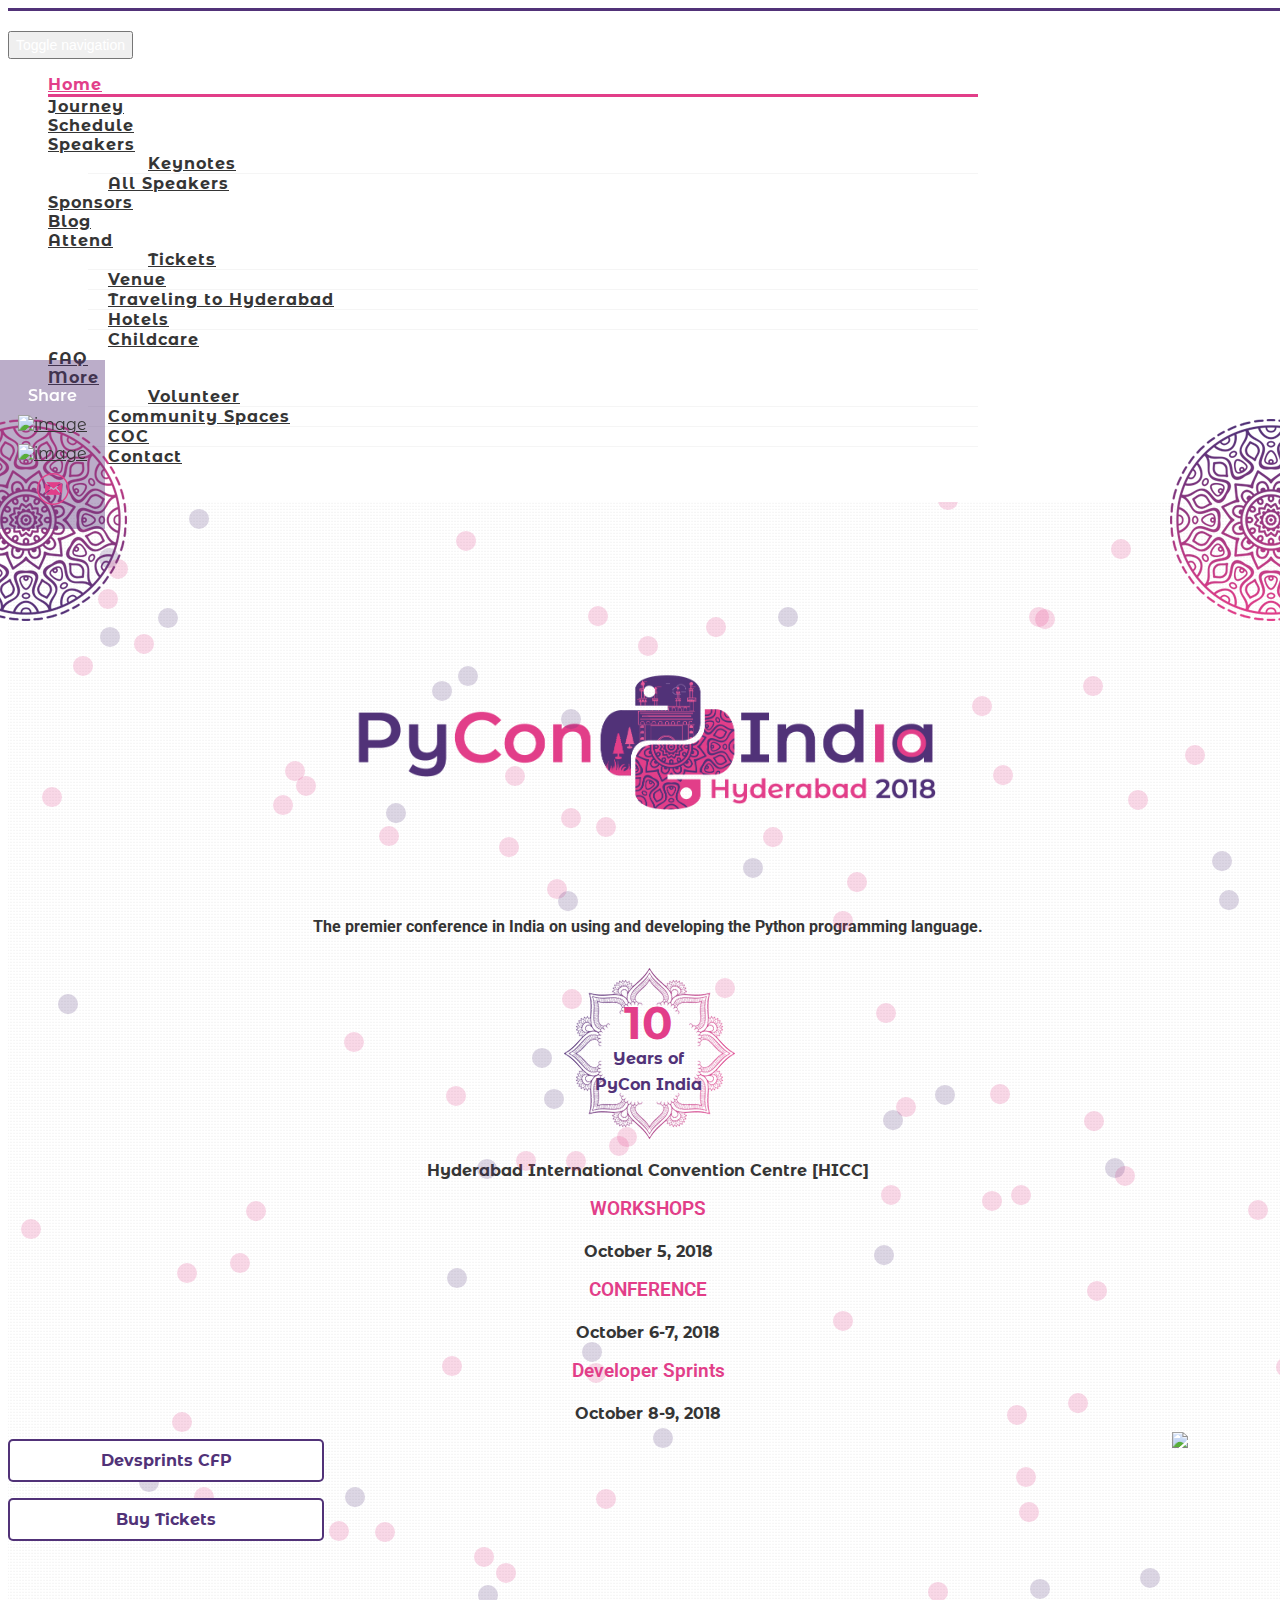
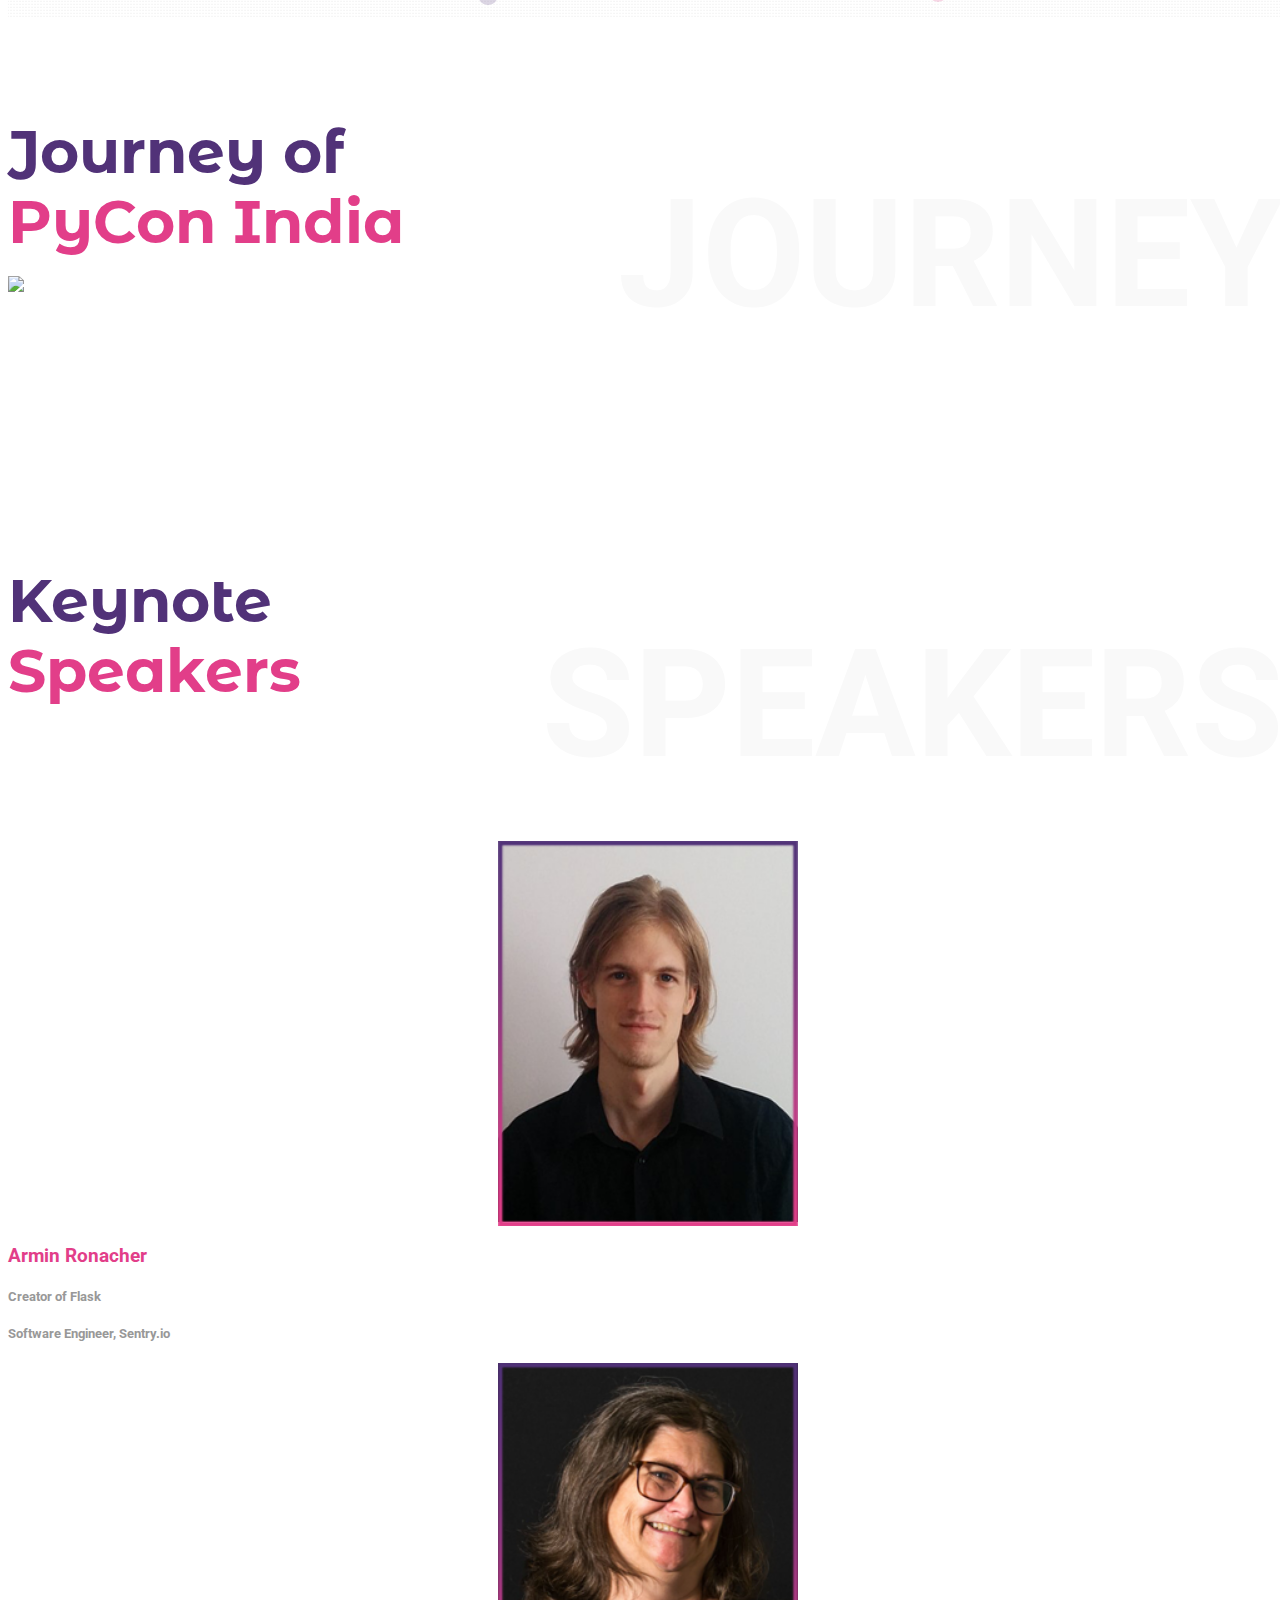
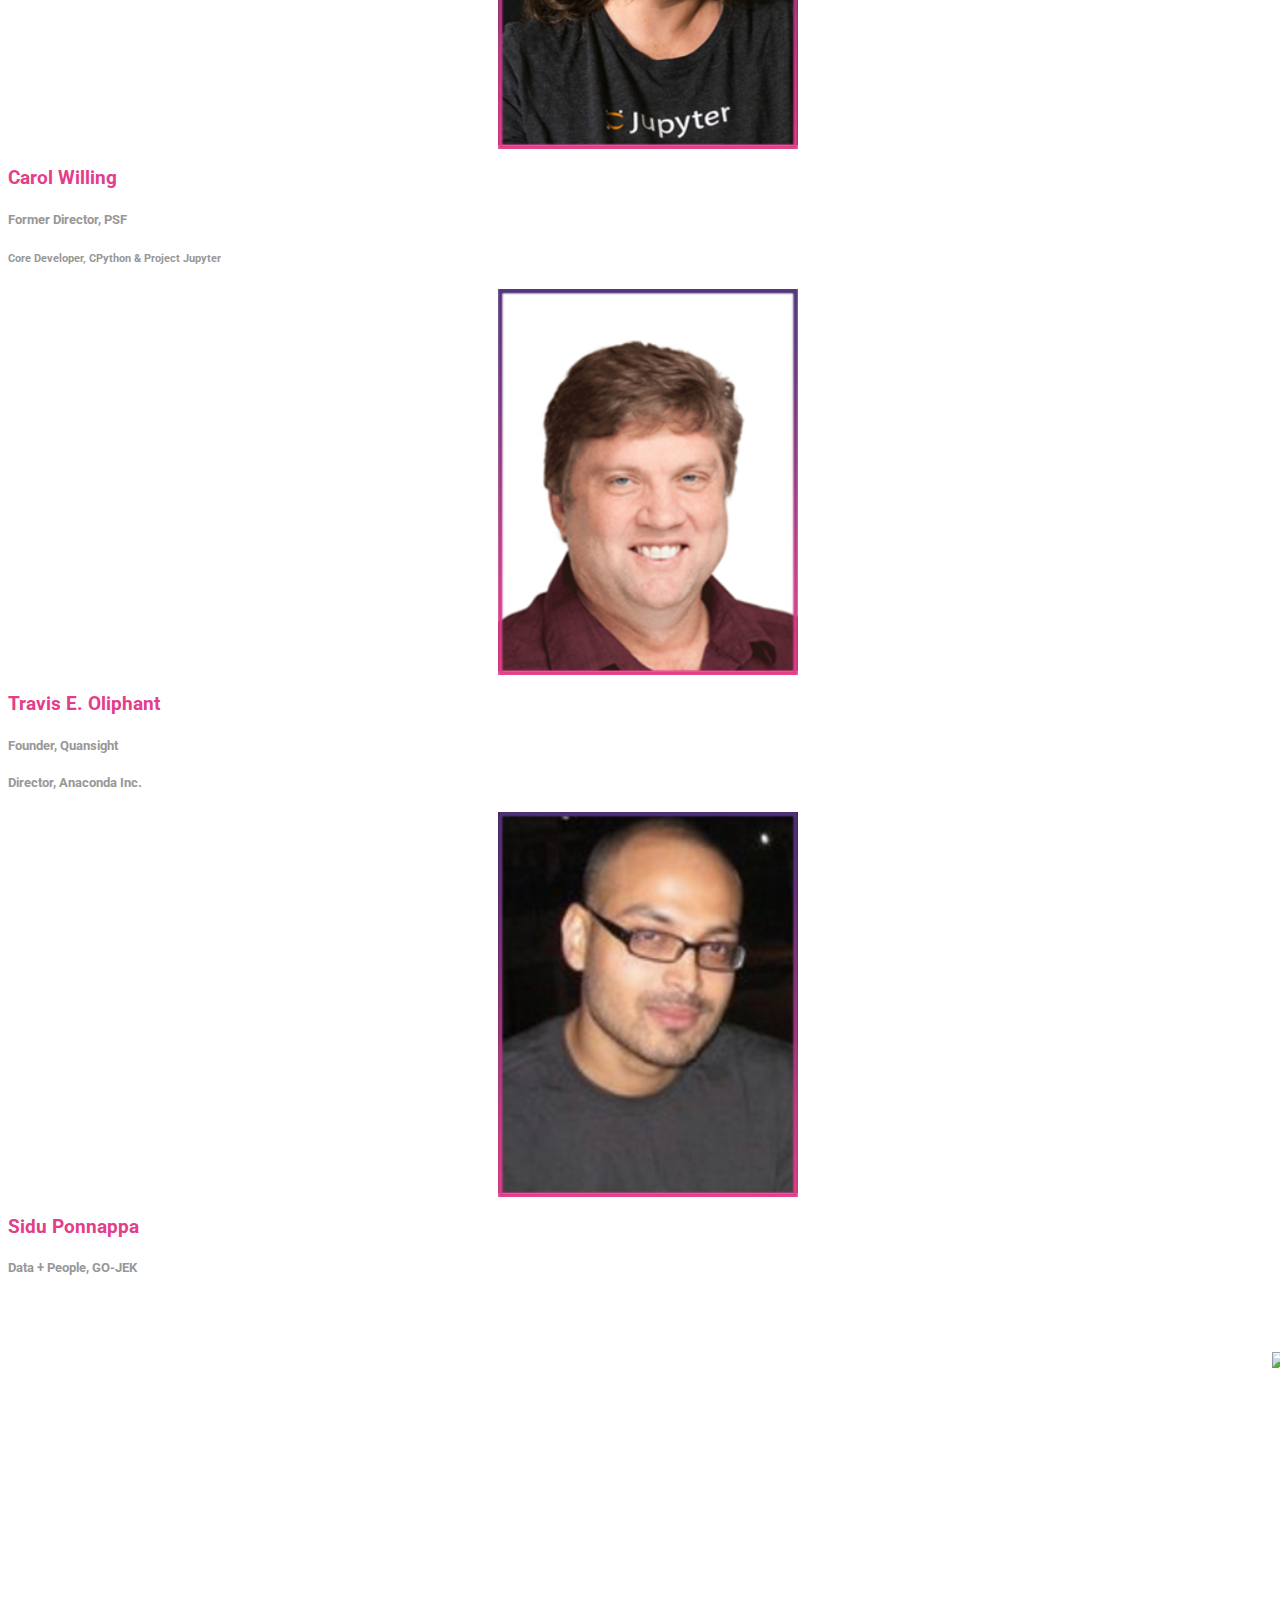
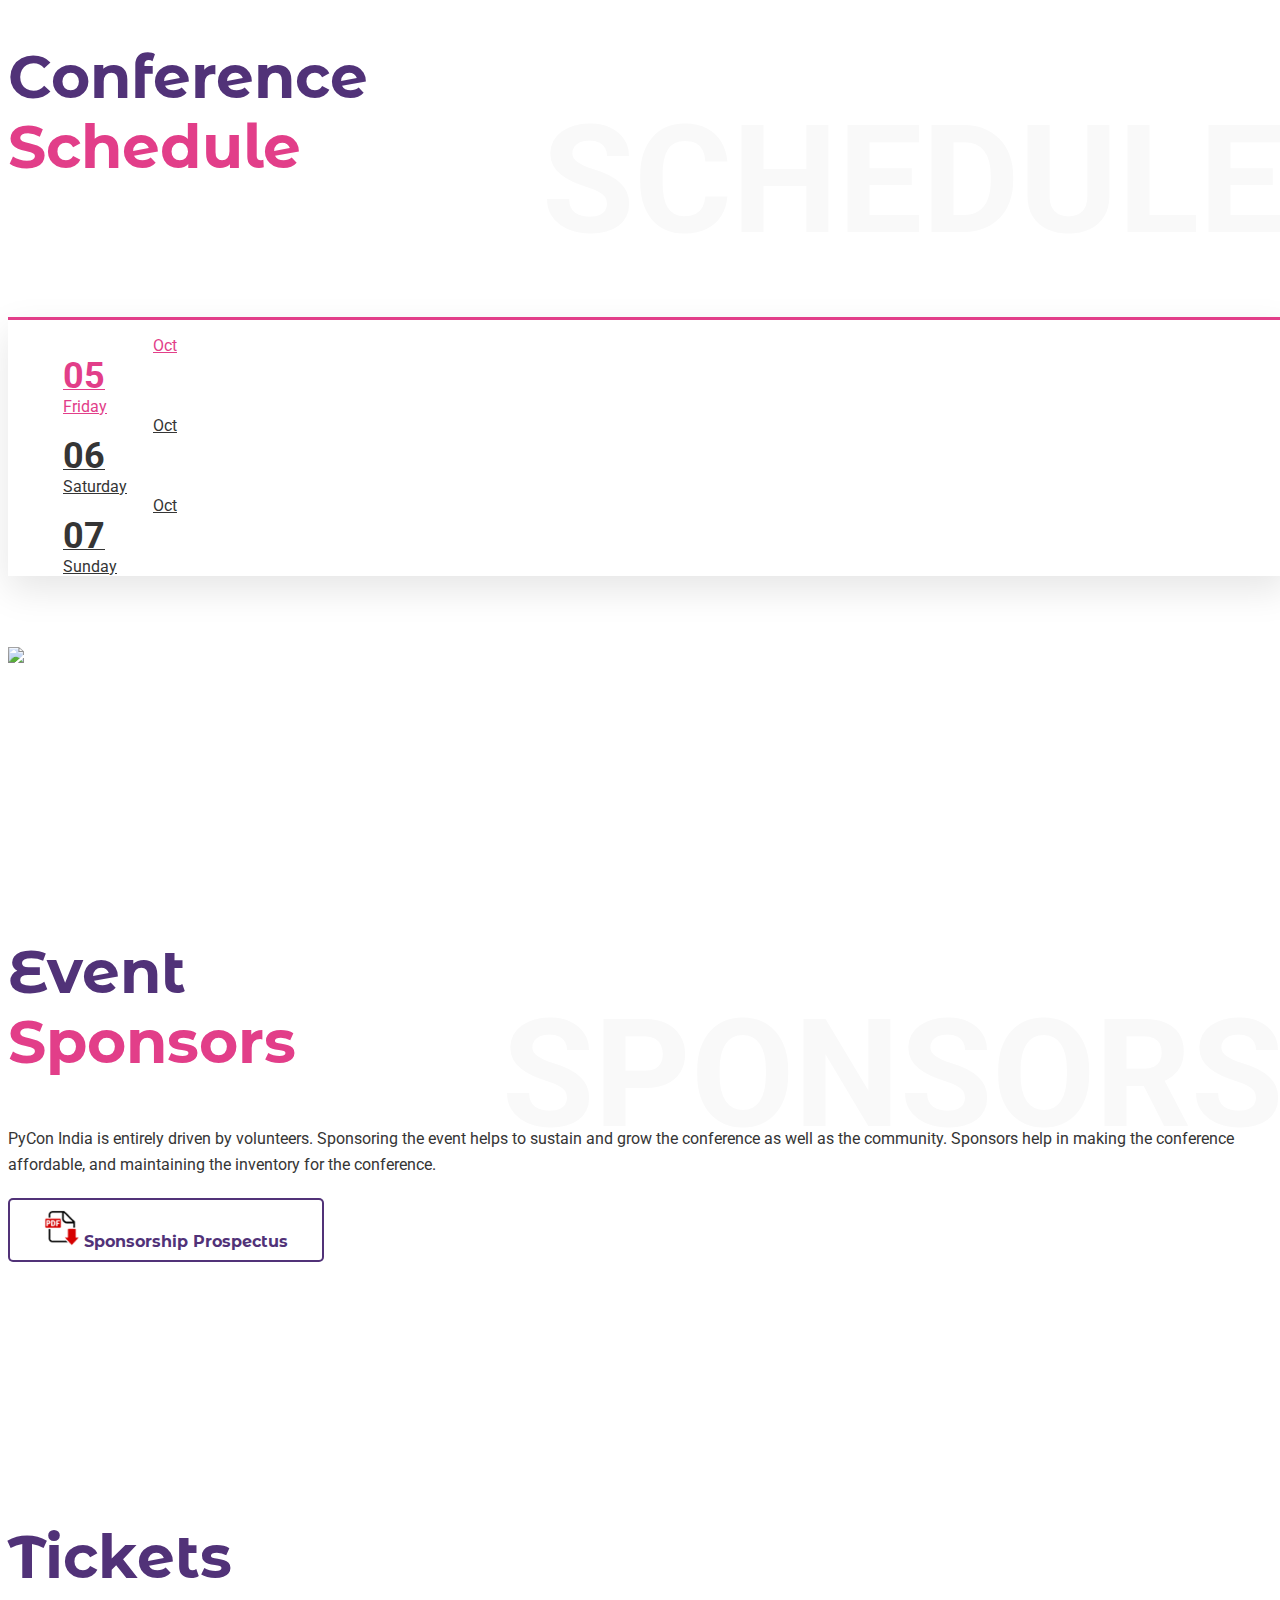
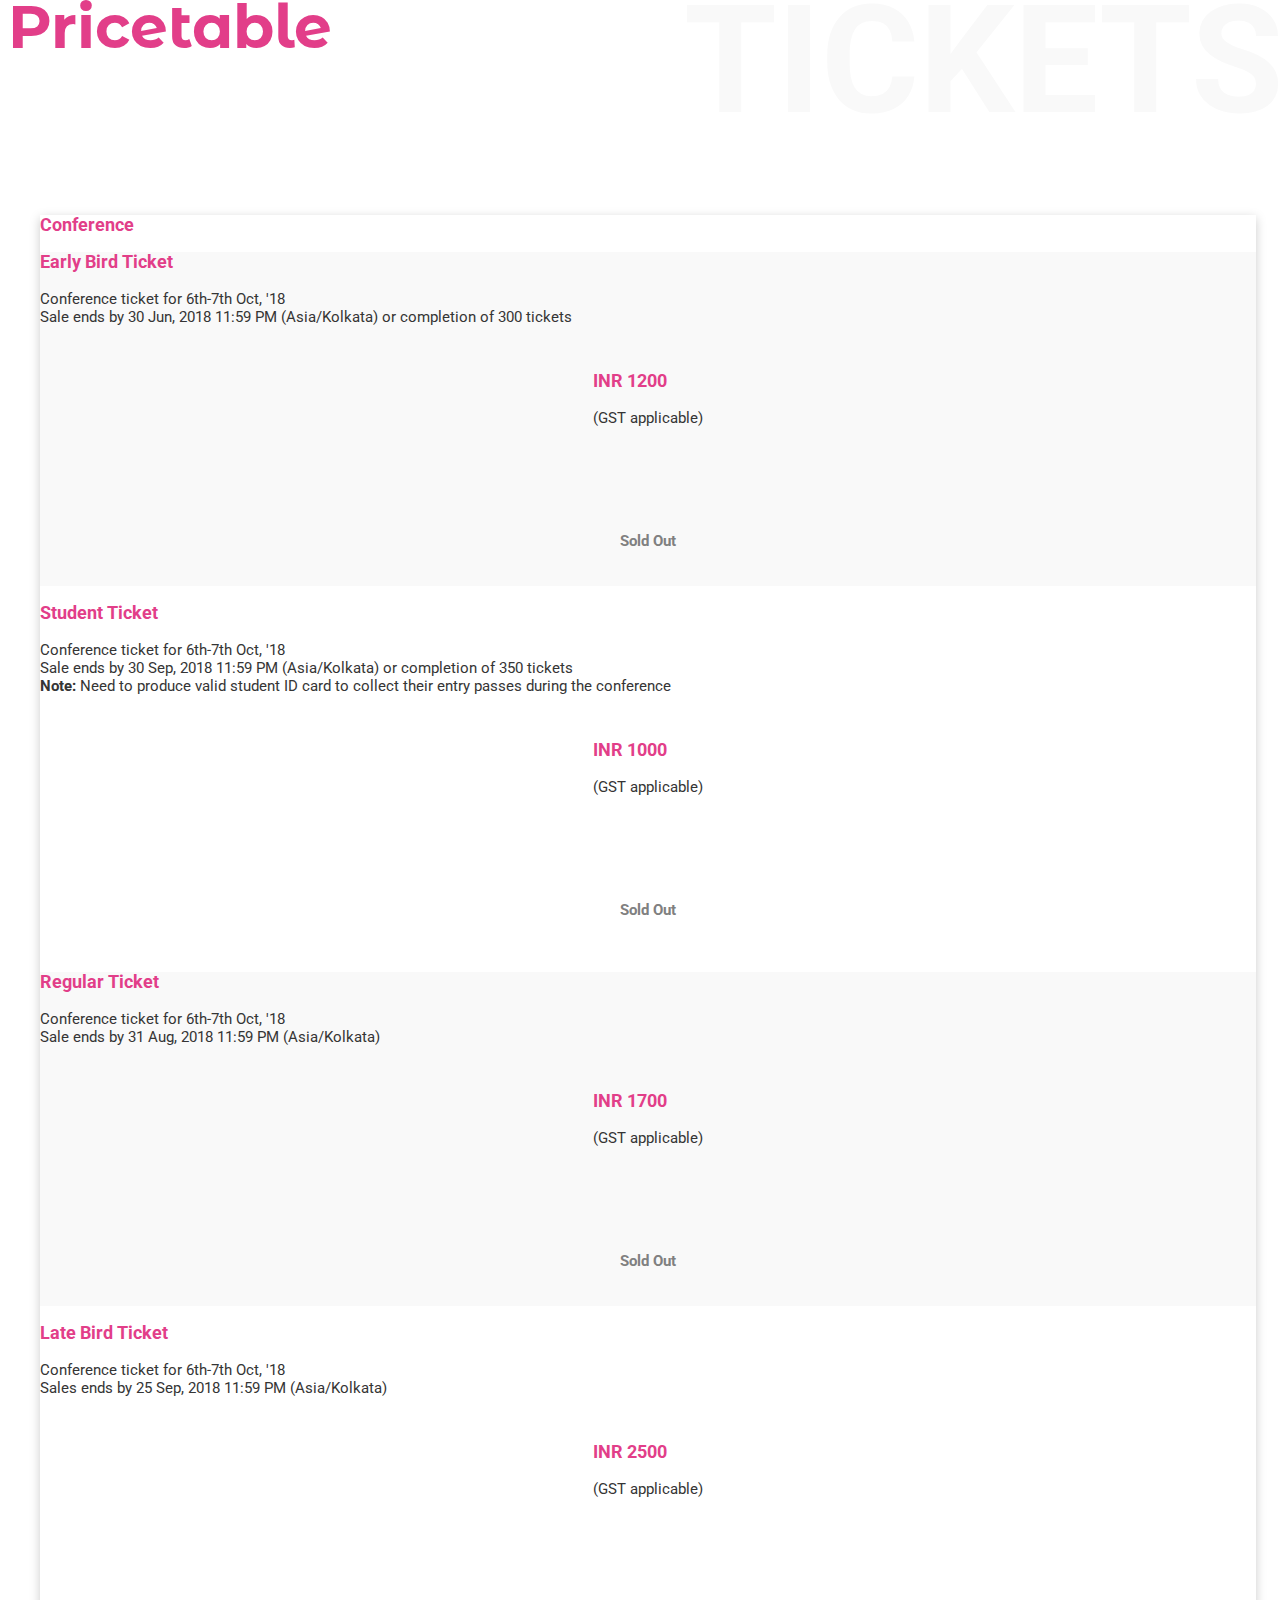
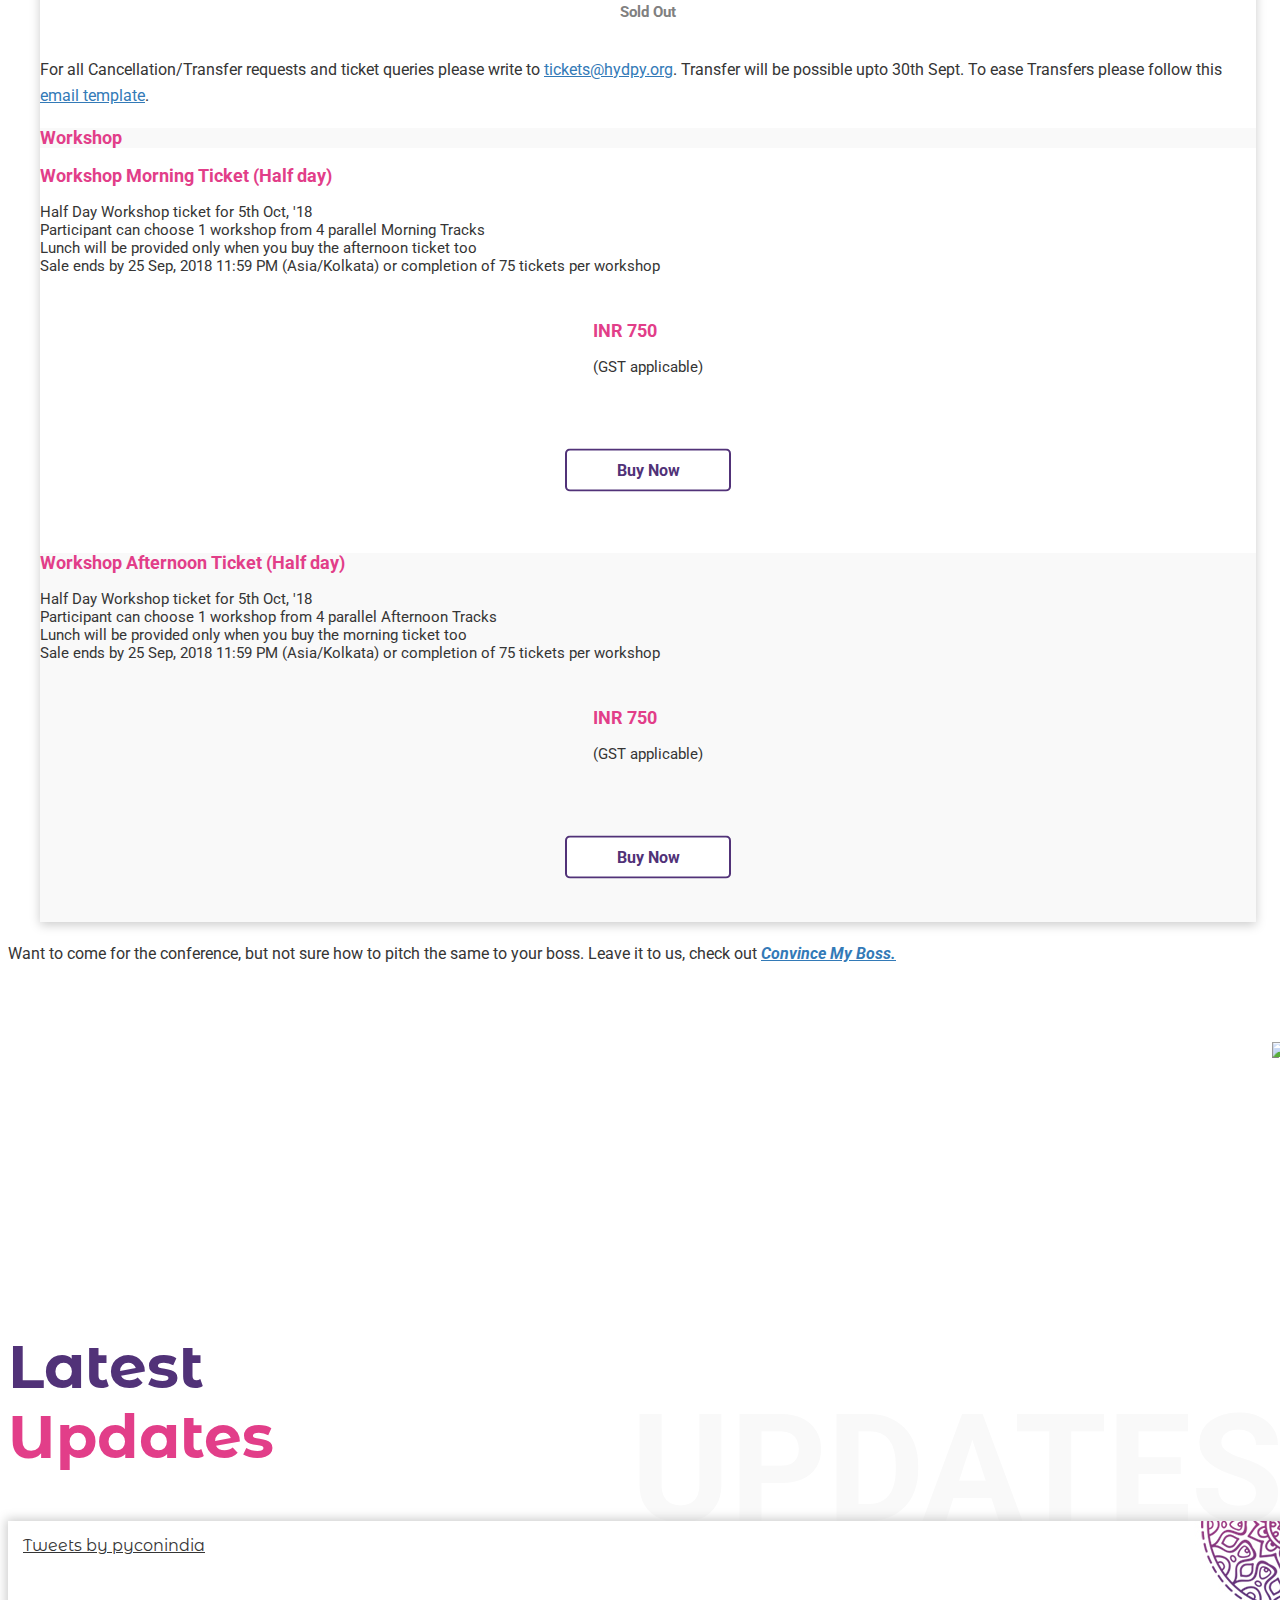
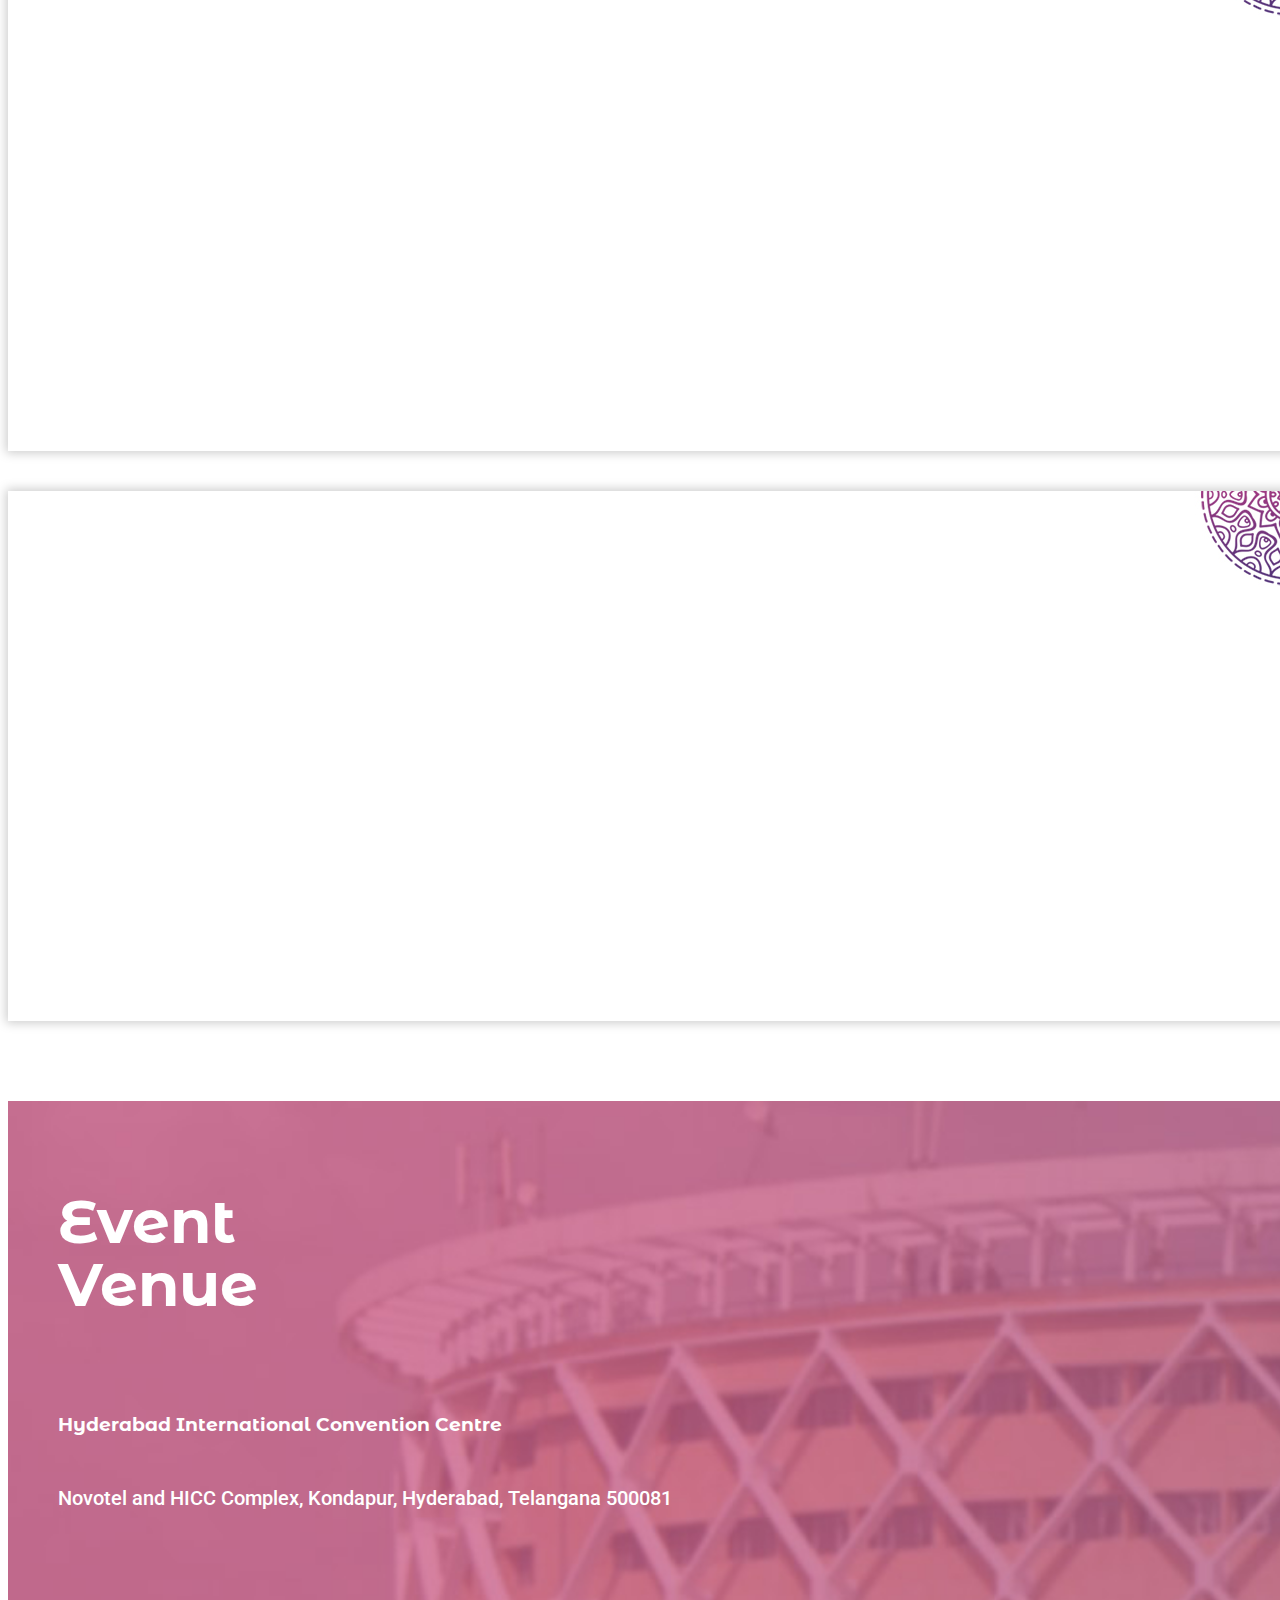
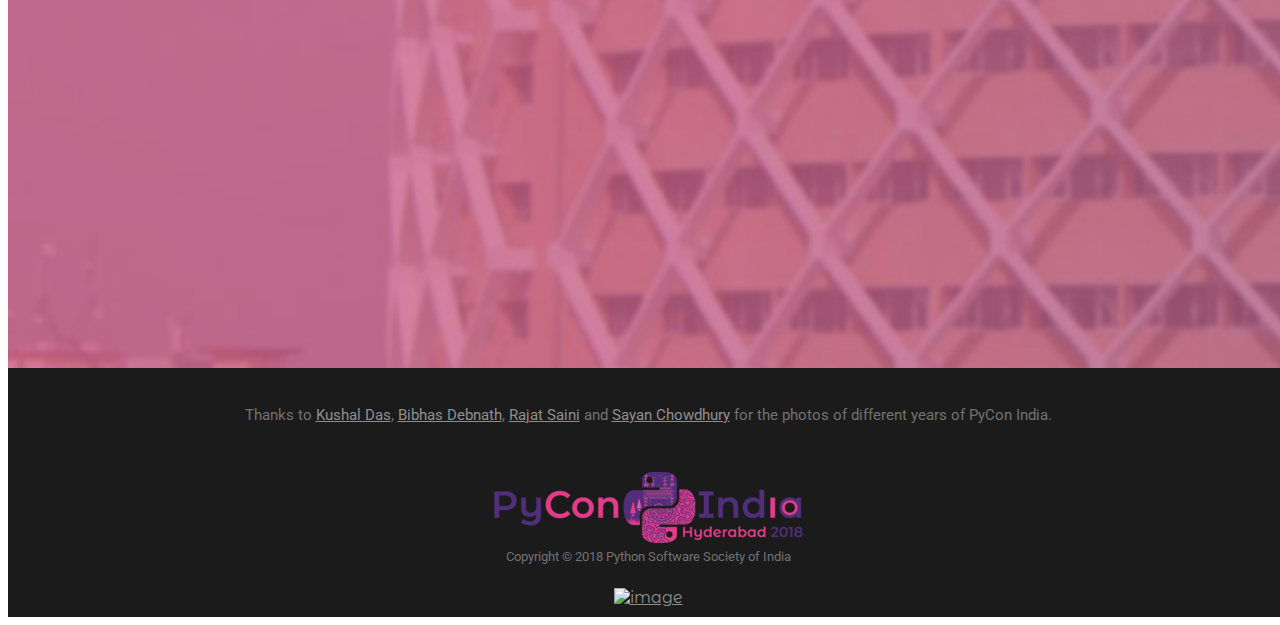
==== index.html @ b24155fb "Fix font-awesome icons in index and speakers page" ====
<!DOCTYPE html>
<html lang="en">

<head>
  <meta charset="utf-8">
  <meta name="viewport" content="width=device-width, initial-scale=1.0">
  <meta name="description" content="PyCon India, the premier conference in India on using and developing the Python programming language is conducted annually by the Python developer community and it attracts the best Python programmers from across the country and abroad.">
  <meta name="author" content="">
    <!-- Favicon -->
  <link rel="apple-touch-icon" sizes="57x57" href="icons/apple-icon-57x57.png">
  <link rel="apple-touch-icon" sizes="60x60" href="icons/apple-icon-60x60.png">
  <link rel="apple-touch-icon" sizes="72x72" href="icons/apple-icon-72x72.png">
  <link rel="apple-touch-icon" sizes="76x76" href="icons/apple-icon-76x76.png">
  <link rel="apple-touch-icon" sizes="114x114" href="icons/apple-icon-114x114.png">
  <link rel="apple-touch-icon" sizes="120x120" href="icons/apple-icon-120x120.png">
  <link rel="apple-touch-icon" sizes="144x144" href="icons/apple-icon-144x144.png">
  <link rel="apple-touch-icon" sizes="152x152" href="icons/apple-icon-152x152.png">
  <link rel="apple-touch-icon" sizes="180x180" href="icons/apple-icon-180x180.png">
  <link rel="icon" type="image/png" sizes="192x192"  href="icons/android-icon-192x192.png">
  <link rel="icon" type="image/png" sizes="32x32" href="icons/favicon-32x32.png">
  <link rel="icon" type="image/png" sizes="96x96" href="icons/favicon-96x96.png">
  <link rel="icon" type="image/png" sizes="16x16" href="icons/favicon-16x16.png">
  <link rel="manifest" href="icons/manifest.json">
  <meta name="msapplication-TileColor" content="#513278">
  <meta name="msapplication-TileImage" content="icons/ms-icon-144x144.png">
  <meta name="theme-color" content="#513278">
  <!-- Structured Data markup starts -->
  <script type="application/ld+json">{"@context":"http://schema.org","@type":"Organization","name":"PyCon India","url":"https://in.pycon.org/2018/","logo":"https://in.pycon.org/2018/img/banner-logo.png","sameAs":["https://twitter.com/pyconindia","https://www.facebook.com/PyConIndia/","https://www.linkedin.com/company/pycon-india/","https://www.linkedin.com/groups/3203762"],"areaServed":{"@type":"Country","name":"India"},"contactPoint":{"@type":"ContactPoint","email":"contact@in.pycon.org","contactType":"Customer Support","url":"https://in.pycon.org/2018/"}}</script>
  <script type="application/ld+json">{"@context":"http://schema.org","@type":"WebSite","about":"PyCon India is the primary Python conference in India. This year's conference is happening on October 05-09, 2018. Overall Overview - PyCon India is the primary Python conference in India. A purely volunteer effort, it is being hosted once an year in India, and will attract some of the best Python developers in India and abroad.","inLanguage":"English","publisher":"PyCon India","potentialAction":{"@type":"SearchAction","target":"https://in.pycon.org/2018/#s={search_term_string}","query-input":"required name=search_term_string"},"keywords":["python","community","conference","pycon","pyconindia","pyconindia2018","foss","pycon hyderabad","python conference","india","tickets","events","2018","proposals","schedule","github","team","twitter","registration","cfp","discount","coupon","corporate discount","hyderabad","python event hyderabad","pycon india facebook","pycon india twitter","pycon india shcedule","pycon india sponsors","pycon india tickets","pycon india cfp","pycon india cfp 2018","pycon india mailing list","pycon india 2018 tickets","pycon india github","pycon india 2018 hyderabad","python community conference","student conference","foss events india"],"copyrightHolder":{"@type":"Organization","url":"https://in.pycon.org/2018/","name":"PyCon India 2018"},"name":"PyCon India 2018 ","alternateName":"PyCon India","url":"https://in.pycon.org/2018/"}</script>
  <div itemscope itemtype="http://schema.org/SiteNavigationElement">
    <span>
      <a itemprop="url" href="https://in.pycon.org/2018/">
        <span itemprop="name" content="HOME"></span>
      </a>
    </span>
    <span>
      <a itemprop="url" href="https://in.pycon.org/blog/">
        <span itemprop="name" content="Blog"></span>
      </a>
    </span>
    <span>
      <a itemprop="url" href="https://in.pycon.org/2018/#venue">
        <span itemprop="name" content="Venue"></span>
      </a>
    </span>
    <span>
      <a itemprop="url" href="https://in.pycon.org/2018/faq.html">
        <span itemprop="name" content="FAQ"></span>
      </a>
    </span>
    <span>
      <a itemprop="url" href="https://in.pycon.org/2018/volunteer.html">
        <span itemprop="name" content="Volunteer"></span>
      </a>
    </span>
    <span>
      <a itemprop="url" href="https://in.pycon.org/2018/travel.html">
        <span itemprop="name" content="Travel"></span>
      </a>
    </span>
    <span>
      <a itemprop="url" href="https://in.pycon.org/2018/coc.html">
        <span itemprop="name" content="Code of Conduct"></span>
      </a>
    </span>
  </div>
  <!-- Structured Data markup ends-->

 <title>PyCon India 2018 in Hyderabad | October 5th to 9th</title>

  <!-- canonical URL -->
  <link rel="canonical" href="https://in.pycon.org/2018/">

  <!-- Bootstrap Core CSS -->
  <link href="custom/css/bootstrap.min.css" rel="stylesheet" type="text/css">
  <!-- Font Awesome Icons -->
  <link rel="stylesheet" href="./font-awesome/css/font-awesome.min.css">
  <!-- Global site tag (gtag.js) - Google Analytics -->
  <script async src="https://www.googletagmanager.com/gtag/js?id=UA-111617773-1"></script>
  <script>
    window.dataLayer = window.dataLayer || [];
    function gtag(){dataLayer.push(arguments);}
    gtag('js', new Date());

    gtag('config', 'UA-111617773-1');
</script>



  <!-- Fonts -->
  <link href="custom/css/animate.css" rel="stylesheet" />
  <link href="custom/css/style.css" rel="stylesheet">
  <link href="custom/css/scroll.css" rel="stylesheet">
  <link href="custom/css/buttons.css" rel="stylesheet">


  <link href="https://fonts.googleapis.com/css?family=Montserrat+Alternates:300,400,500,600" rel="stylesheet">
  <link href="https://fonts.googleapis.com/css?family=Roboto:300,400,500,700" rel="stylesheet">

</head>

<body id="page-top" data-spy="scroll" data-target=".navbar-custom">
  <!-- Preloader -->
  <!-- <div id="preloader">
    <div id="load"></div>
  </div> -->

  <nav class="navbar navbar-custom navbar-fixed-top">
    <div class="container">
      <a class="navbar-brand index-logo" rel="home" href="https://in.pycon.org/2018/" title="PyCon India 2018">
        <img src="./img/banner-logo.png" class="nav-logo" alt="banner-logo">
      </a>
      <div class="navbar-header">
      <button type="button" class="navbar-toggle collapsed" data-toggle="collapse" data-target="#bs-example-navbar-collapse-1" aria-expanded="false">
      <span class="sr-only">Toggle navigation</span>
      <span class="icon-bar"></span>
      <span class="icon-bar"></span>
      <span class="icon-bar"></span>
      </button>
      </div>

      <div class="collapse navbar-collapse" id="bs-example-navbar-collapse-1">
        <ul class="nav navbar-nav">
          <li class="active"><a href="#home">Home</a></li>
          <li><a href="#journey">Journey</a></li>
          <li><a href="#schedule">Schedule</a></li>
          <li class="dropdown">
            <a class="dropdown-toggle" data-toggle="dropdown" href="#">Speakers<span class="caret"></span>
            <ul class="dropdown-menu">
              <li><a href="#speakers">Keynotes</a></li>
              <li><a href="speakers.html">All Speakers</a></li>
            </ul>
          </li>
          <li><a href="#sponsors">Sponsors</a></li>
          <li><a href="https://in.pycon.org/blog/">Blog</a></li>
          <li class="dropdown">
            <a class="dropdown-toggle" data-toggle="dropdown" href="#">Attend<span class="caret"></span>
            <ul class="dropdown-menu">
              <li><a href="#tickets">Tickets</a></li>
              <li><a href="#venue">Venue</a></li>
              <li><a href="travel.html">Traveling to Hyderabad</a></li>
              <li><a href="hotels.html">Hotels</a></li>
              <li><a href="https://goo.gl/forms/iqZ8I3xfzcXXLxQq2">Childcare</a></li>
            </ul>
          </li>
          <li><a href="faq.html">FAQ</a></li>
          <li class="dropdown">
            <a class="dropdown-toggle" data-toggle="dropdown" href="#">More<span class="caret"></span>
            <ul class="dropdown-menu">
              <li><a href="volunteer.html">Volunteer</a></li>
              <li><a href="https://goo.gl/forms/R4g5sxjZIXezvp7z1">Community Spaces</a></li>
              <li><a href="coc.html">COC</a></li>
              <li><a href="#contact">Contact</a></li>
            </ul>
          </li>
        </ul>
      </div>
    </div>
  </nav>


  <!-- Section: intro -->
  <section id="home" class="pycon2018-intro">
      <img id="rotating" class="rotatecircle1 hidden-sm hidden-xs" src="img/circle1.png">
      <img id="rotating" class="rotatecircle2 hidden-sm hidden-xs" src="img/circle2.png">

      <canvas id="canvas1" class="hidden-sm hidden-xs"></canvas>
      <div class="pycon2018">

        <!-- share bar ribbon -->
        <div class="share-bar-ribbon share-bar-ribbon--dark">
         <ul class="list-vertical">
            <li class="list-vertical__label">Share</li>

            <li><a href="https://www.facebook.com/sharer/sharer.php?u=https%3A%2F%2Fin.pycon.org%2F2018%2F" target="_blank"><img src="img/fb.png" alt="image" class="list-vertical__icon"></a></li>

            <li><a href="https://twitter.com/intent/tweet?url=https://in.pycon.org/2018/&text=Mark%20your%20calendars%20and%20buy%20your%20tickets%20for%20the%2010th%20edition%20of%20India%27s%20biggest%20Python%20conference,%20PyCon%20India%202018.%20A%205-day%20mega%20event%20filled%20with%20awesome%20keynotes,%20talks,%20seminars,%20sprints,%20and%20workshops.%20Get%20your%20tickets%20now%20!" target="_blank"><img src="img/twitt.png" alt="image" class="list-vertical__icon"></a></li>

            <li><a href="mailto:abc@yourmail.com?subject=PyCon%20India%202018%20-%20Hyderabad&body=Mark%20your%20calendars%20and%20buy%20your%20tickets%20for%20the%2010th%20edition%20of%20India%27s%20biggest%20Python%20conference,%20PyCon%20India%202018.%20A%205-day%20mega%20event%20filled%20with%20awesome%20keynotes,%20talks,%20seminars,%20sprints,%20and%20workshops.%20Get%20your%20tickets%20now%20!%20Follow%20us%20at%20%40pyconindia%20on%20Twitter.%20%20%0A%0AEmail%20us%20your%20queries%20to%20inpycon%40python.org%20|%20Website:%20https://in.pycon.org/2018/" target="_blank"><img src="img/mail.png" alt="image" class="list-vertical__icon"></a></li>

          <ul>
        </div>

        <img src="img/banner-logo.png" class="logo animated bounceInDown img-responsive center-block" alt="banner-logo">
        <p>The premier conference in India on using and developing the Python programming language.</p>
        <div class="tenyears">
          <!--  <img src="img/10.png" alt="banner-logo" style="width:200px;" class=""> -->
        <p><span>10</span><br/>Years of <br/> PyCon India </p>
        </div>

        <h4>Hyderabad International Convention Centre [HICC]</h4>
        <div class="container">
          <div class="col-md-4 text-center">
            <h3>WORKSHOPS</h3>
            <h4>October 5, 2018</h4>

          </div>
          <div class="col-md-4 text-center">
            <h3>CONFERENCE</h3>
            <h4>October 6-7, 2018</h4>

          </div>
          <div class="col-md-4 text-center">
            <h3>Developer Sprints</h3>
            <h4>October 8-9, 2018</h4>
             <!-- <a class="button button--quidel button--round-s center-block">Buy Tickets</a> -->
          </div>
          <div class="container">
            <div class="col-sm-offset-2 col-sm-4 button-margin"><a href="https://in.pycon.org/cfp/devsprint-2018/proposals/" target="_blank" class="button button--quidel button--round-s center-block">Devsprints CFP <br/></a></div>
            <div class="col-sm-4 button-margin"><a href="#tickets" class="button button--quidel button--round-s center-block">Buy Tickets <br/></a></div>
          </div>
        </div>
    </div>

 <!--   <div class="page-scroll">
        <a href="#speakers" class="btn btn-circle">
      <i class="fa fa-angle-double-down animated"></i>
    </a>
    </div> -->
  </section>
  <!-- /Section: intro -->

  <!-- Section: about -->
  <section id="journey" class="home-section splitsection" style="margin-top:0">
    <div class="heading-about">
        <img src="img/bg.png" class="pycon2018_bg" >
       <div class="container">
          <div class="row">
            <div class="">
                <div class="col-md-12">
                  <div class="pycon2018-section-heading">
                    <h2 class="animated wow bounceInLeft" data-wow-delay="0.2s" data-wow-duration="2s">Journey of<br><span> PyCon India</span></h2>
                    <h1 class="pycon-journey">JOURNEY</h1>
                      <div class="myjtline text-center" >
                      </div>
                  </div>
                </div>
             </div>
          </div>
      </div>
    </div>
  </section>
  <!-- /Section: about -->


   <!-- Section: speakers -->
  <section id="speakers" class="home-section">
    <div class="heading-about">
        <img src="img/bg.png" class="pycon2018_bg1 animated wow bounceInDown" data-wow-delay="1s" data-wow-duration="2s">
        <div class="container">
          <div class="row">
            <div class="">
                <div class="col-md-12">
                    <div class="pycon2018-section-heading">
                      <h2 class="animated wow bounceInLeft" data-wow-delay="0.2s" data-wow-duration="2s">Keynote<br><span> Speakers</span></h2>
                      <h1 class="pycon-speaker">SPEAKERS</h1>
                        <div class="row pycon2018_spe">
                          <div class="col-md-3 text-center">
                            <div class="bordered-image">
                              <img src="img/armin-ronacher.png" alt="image">
                              <div class="border-data">
                                <div class="vcenter-wrapper">
                                  <div class="centered">
                                    <h3>Armin Ronacher</h3>
                                    <div class="row text-center social-links">
                                      <div class="col-xs-3 col-xs-offset-3">
                                        <a href="https://twitter.com/mitsuhiko" title="@mitsuhiko"><i class="fa fa-twitter"></i></a>
                                      </div>
                                      <div class="col-xs-3">
                                        <a href="http://lucumr.pocoo.org" title="Visit My Website"><i class="fa fa-globe"></i></a>
                                      </div>
                                    </div>
                                    <hr />
                                    <div class="description">
                                        Armin Ronacher is the creator of the Flask Web Framework and principal software engineer at sentry.io. He is leading an engineering team in Vienna Austria working on Sentry and a frequent speaker at tech and open source conferences.
                                    </div>
                                  </div>
                                </div>
                              </div>
                            </div>
                            <h3 class="text-center">Armin Ronacher</h3>
                            <h5 class="text-center">Creator of Flask</h5>
                            <h5 class="text-center">Software Engineer, Sentry.io</h5>
                          </div>
                          <div class="col-md-3 text-center">
                            <div class="bordered-image">
                              <img src="img/carol-willing.png" alt="image">
                                <div class="border-data">
                                  <div class="vcenter-wrapper">
                                    <div class="centered">
                                      <h3>Carol Willing</h3>
                                      <div class="row text-center social-links">
                                        <div class="col-xs-3 col-xs-offset-3">
                                          <a href="https://twitter.com/WillingCarol" title="@WillingCarol"><i class="fa fa-twitter"></i></a>
                                        </div>
                                        <div class="col-xs-3">
                                          <a href="http://willingconsulting.com" title="Visit My Website"><i class="fa fa-globe"></i></a>
                                        </div>
                                      </div>
                                    <hr />
                                    <div class="description">
                                        Carol Willing is a Python Software Foundation Fellow and former Director, a core developer of CPython and Project Jupyter, and a Research Software Engineer at Cal Poly San Luis Obispo. She's also Geek-In-Residence at Fab Lab San Diego and co-organizes Pyladies San Diego and San Diego Python.
                                    </div>
                                  </div>
                                </div>
                              </div>
                            </div>
                            <h3 class="text-center">Carol Willing</h3>
                            <h5 class="text-center">Former  Director, PSF</h5>
                            <h6 class="text-center">Core Developer, CPython &amp; Project Jupyter</h6>
                          </div>
                          <div class="col-md-3 text-center">
                            <div class="bordered-image">
                              <img src="img/travis-oliphant.png" alt="image">
                              <div class="border-data">
                                <div class="vcenter-wrapper">
                                  <div class="centered">
                                    <h3>Travis E. Oliphant</h3>
                                    <div class="row text-center social-links">
                                      <div class="col-xs-3 col-xs-offset-3">
                                        <a href="https://twitter.com/teoliphant" title="@teoliphant"><i class="fa fa-twitter"></i></a>
                                      </div>
                                      <div class="col-xs-3">
                                        <a href="http://technicaldiscovery.blogspot.com/" title="Visit My Blog"><i class="fa fa-globe"></i></a>
                                      </div>
                                    </div>
                                    <hr />
                                    <div class="description">
                                        Travis E. Oliphant is a Founder of Quansight and Director/Co-Founder at Anaconda Inc. He has worked with Python for numerical and scientific programming, notably as the primary developer of the NumPy and as a founding contributor of the SciPy.
                                    </div>
                                  </div>
                                </div>
                              </div>
                            </div>
                            <h3 class="text-center">Travis E. Oliphant</h3>
                            <h5 class="text-center">Founder, Quansight</h5>
                            <h5 class="text-center">Director, Anaconda Inc.</h5>
                          </div>
                          <div class="col-md-3 text-center">
                            <div class="bordered-image">
                              <img src="img/sidu-ponnappa.png" alt="image">
                              <div class="border-data">
                                <div class="vcenter-wrapper">
                                  <div class="centered">
                                    <h3>Sidu Ponnappa</h3>
                                    <div class="row text-center social-links">
                                      <div class="col-xs-3 col-xs-offset-3">
                                        <a href="https://twitter.com/ponnappa" title="@ponnappa"><i class="fa fa-twitter"></i></a>
                                      </div>
                                      <div class="col-xs-3">
                                        <a href="http://sidu.in/" title="Visit My Website"><i class="fa fa-globe"></i></a>
                                      </div>
                                    </div>
                                    <hr />
                                    <div class="description">
                                        Sidu is 4x a Founder/CEO, 3x a failure, 1x profitable and 1x exit. His last venture, C42 Engineering was acquired by GO-JEK in 2015. Now, he handles Data Engineering, Tech People Operations and Tech Recruiting at GO-JEK. He is also a trustee of the Emerging Technology Trust, which organizes RubyConf India, GopherCon India and DevopsDays India.
                                    </div>
                                  </div>
                                </div>
                              </div>
                            </div>
                            <h3 class="text-center">Sidu Ponnappa</h3>
                            <h5 class="text-center">Data + People, GO-JEK</h5>
                          </div>
                        </div>
                  </div>
                </div>
              </div>
          </div>
        </div>
    </div>
  </section>
  <!-- /Section: speakers -->


  <!-- Section: conference -->

  <section id="schedule" class="home-section">

    <div class="heading-about">
        <img src="img/bg.png" class="pycon2018_bg2 animated wow bounceInDown" data-wow-delay="1s" data-wow-duration="2s">
      <div class="container">
        <div class="row">
        <div class="">
          <div class="col-md-12">
              <div class="pycon2018-section-heading">
                 <h2 class="animated wow bounceInLeft" data-wow-delay="0.2s" data-wow-duration="2s">Conference<br><span> Schedule</span></h2>
                <h1 class="pycon-speaker">SCHEDULE</h1>
                  <div class="row pycon2018_spe">
                    <div class="panel with-nav-tabs panel-default">
                        <div class="panel-heading pycon2018_panel1">
                            <ul class="nav nav-tabs text-center  nav-justified">
                              <li class="active"><a href="#" data-toggle="tab" data-page="tab1">Oct<br><b>05</b><br>Friday</a></li>
                              <li><a href="#" data-toggle="tab" data-page="tab2">Oct<br><b>06</b><br>Saturday</a></li>
                              <li><a href="#" data-toggle="tab" data-page="tab3">Oct<br><b>07</b><br>Sunday</a></li>
                              <!-- <li><a href="#" data-toggle="tab" data-page="tab4">Aug<br><b>25</b><br>Saturday</a></li>
                              <li><a href="#" data-toggle="tab" data-page="tab5">Aug<br><b>26</b><br>Sunday</a></li> -->
                            </ul>
                        </div>
                        <div id="pages">
                          <div id="schedule-content"></div>
                        </div>
                  </div>
                </div>
              </div>
            </div>
          </div>
        </div>
      </div>
    </div>
  </section>
  <!-- /Section: conference -->

  <!-- Section: sponsors -->

  <section id="sponsors" class="home-section">
    <div class="heading-about pycon-spn">
        <img src="img/bg.png" class="pycon2018_bg1 animated wow bounceInDown" data-wow-delay="1s" data-wow-duration="2s">
      <div class="container">
          <div class="row">
            <div class="">
                <div class="col-md-12">
                    <div class="pycon2018-section-heading">
                       <h2 class="animated wow bounceInLeft" data-wow-delay="0.2s" data-wow-duration="2s">Event<br><span> Sponsors</span></h2>
                      <h1 class="pycon-speaker">SPONSORS</h1>
                      <div class="row pycon2018_sponser text-center">
                        <p>PyCon India is entirely driven by volunteers. Sponsoring the event helps to sustain and grow the conference as well as the community. Sponsors help in making the conference affordable, and maintaining the inventory for the conference.</p>
                      </div>

                      <!-- <a href="sponsorship.html" class="button button--quidel button--round-s center-block"></a> -->
                      <a href="sponsorship_prospectus.pdf" class="button button--quidel button--round-s center-block"> <img src="img/pdfdownload.png" style="width:35px !important;"/> Sponsorship Prospectus </a>
                      <div id="sponsors-content"></div>
                    </div>
                </div>
              </div>
          </div>
      </div>
    </div>
  </section>
  <!-- /Section: sponsers -->

  <!-- Section: tickets -->

  <section id="tickets" class="home-section">
    <div class="heading-about">
      <img src="img/bg.png" class="pycon2018_bg1 animated wow bounceInDown" data-wow-delay="1s" data-wow-duration="2s">
      <div class="container">
        <div class="row">
          <div class="col-md-12">
            <div class="pycon2018-section-heading">
              <h2 class="animated wow bounceInLeft" data-wow-delay="0.2s" data-wow-duration="2s">Tickets<br><span> Pricetable</span></h2>
              <h1 class="pycon-speaker">TICKETS</h1>
              <div class="row pycon2018_spe">
                <div id="pages">
                  <div class="panel-heading pycon2018_panel page table-responsive" data-page="tab1">
                    <div class="row">
                      <div class="col-md-12 text-center">
                        <h3 class="text-center time">Conference</h3>
                      </div>
                    </div>
                    <div class="row">
                      <div class="col-md-7 col-xs-12">
                        <h3 class="time">Early Bird Ticket</h3>
                            Conference ticket for 6th-7th Oct, '18<br/>
                            Sale ends by 30 Jun, 2018 11:59 PM (Asia/Kolkata) or completion of 300 tickets
                      </div>
                      <div class="col-md-2 col-xs-12 text-center ticket-column">
                        <span class="center-align">
                          <h3>INR 1200</h3>
                            (GST applicable)
                        </span>
                      </div>
                      <div class="col-md-3 col-xs-12 text-center ticket-column">
                        <h4 class="sold-out-text center-align">Sold Out</h4>
                      </div>
                    </div>
                    <div class="row">
                      <div class="col-md-7 col-xs-12">
                        <h3 class="time">Student Ticket</h3>
                            Conference ticket for 6th-7th Oct, '18<br/>
                            Sale ends by 30 Sep, 2018 11:59 PM (Asia/Kolkata) or completion of 350 tickets<br/>
                            <b>Note:</b> Need to produce valid student ID card to collect their entry passes during the conference
                      </div>
                      <div class="col-md-2 col-xs-12 text-center ticket-column">
                        <span class="center-align">
                            <h3>INR 1000</h3>
                              (GST applicable)
                        </span>
                      </div>
                      <div class="col-md-3 col-xs-12 text-center ticket-column">
                        <h4 class="sold-out-text center-align">Sold Out</h4>
                      </div>
                    </div>
                    <div class="row">
                      <div class="col-md-7 col-xs-12">
                        <h3 class="time">Regular Ticket</h3>
                            Conference ticket for 6th-7th Oct, '18<br/>
                            Sale ends by 31 Aug, 2018 11:59 PM (Asia/Kolkata)
                      </div>
                      <div class="col-md-2 col-xs-12 text-center ticket-column">
                        <span class="center-align">
                          <h3>INR 1700</h3>
                            (GST applicable)
                        </span>
                      </div>
                      <div class="col-md-3 col-xs-12 text-center ticket-column">
                        <h4 class="sold-out-text center-align">Sold Out</h4>
                      </div>
                    </div>
                    <div class="row">
                      <div class="col-md-7 col-xs-12">
                        <h3 class="time">Late Bird Ticket</h3>
                            Conference ticket for 6th-7th Oct, '18<br/>
                            Sales ends by 25 Sep, 2018 11:59 PM (Asia/Kolkata)
                      </div>
                      <div class="col-md-2 col-xs-12 text-center ticket-column">
                        <span class="center-align">
                          <h3>INR 2500</h3>
                            (GST applicable)
                        </span>
                      </div>
                      <div class="col-md-3 col-xs-12 text-center ticket-column">
                        <h4 class="sold-out-text center-align">Sold Out</h4>
                      </div>
                    </div>

                    <p class="text-center pycon-volunteer">For all Cancellation/Transfer requests and ticket queries please write to <a href="mailto:tickets@hydpy.org">tickets@hydpy.org</a>. Transfer will be possible upto 30th Sept. To ease Transfers please follow this <a href="ticket-transfer.txt" download="ticket-transfer.txt">email template</a>.</p>

                    <div class="row">
                      <div class="col-md-12 text-center">
                        <h3 class="text-center time">Workshop</h3>
                      </div>
                    </div>
                    <div class="row">
                      <div class="col-md-7 col-xs-12">
                        <h3 class="time">Workshop Morning Ticket (Half day)</h3>
                            Half Day Workshop ticket for 5th Oct, '18<br/>
                            Participant can choose 1 workshop from 4 parallel Morning Tracks<br/>
                            Lunch will be provided only when you buy the afternoon ticket too<br/>
                            Sale ends by 25 Sep, 2018 11:59 PM (Asia/Kolkata) or completion of 75 tickets per workshop
                      </div>
                      <div class="col-md-2 col-xs-12 text-center ticket-column">
                        <span class="center-align">
                          <h3>INR 750</h3>
                            (GST applicable)
                        </span>
                      </div>
                      <div class="col-md-3 col-xs-12 text-center ticket-column">
                        <a href="https://in.explara.com/e/pycon-india-2018/" target="_blank" class="button button--quidel button--round-s text center-align">Buy Now</a>
                      </div>
                    </div>
                    <div class="row">
                      <div class="col-md-7 col-xs-12">
                        <h3 class="time">Workshop Afternoon Ticket (Half day)</h3>
                            Half Day Workshop ticket for 5th Oct, '18<br/>
                            Participant can choose 1 workshop from 4 parallel Afternoon Tracks<br/>
                            Lunch will be provided only when you buy the morning ticket too<br/>
                            Sale ends by 25 Sep, 2018 11:59 PM (Asia/Kolkata) or completion of 75 tickets per workshop
                      </div>
                      <div class="col-md-2 col-xs-12 text-center ticket-column">
                        <span class="center-align">
                          <h3>INR 750</h3>
                            (GST applicable)
                        </span>
                      </div>
                      <div class="col-md-3 col-xs-12 text-center ticket-column">
                        <a href="https://in.explara.com/e/pycon-india-2018/" target="_blank" class="button button--quidel button--round-s text center-align">Buy Now</a>
                      </div>
                    </div>
                  </div>
                </div>

                <br/>
                <p class="text-center pycon-volunteer">Want to come for the conference, but not sure how to pitch the same to your boss. Leave it to us, check out <a href=convince-my-boss.html><strong><i>Convince My Boss.</i></strong></a></p>
              </div>
            </div>
          </div>
        </div>
      </div>
    </div>
  </section>
  <!-- /Section: tickets -->

  <!-- Section: updates -->

  <section id="blogs" class="home-section">
    <div class="heading-about">
        <img src="img/bg.png" class="pycon2018_bg2 animated wow bounceInDown" data-wow-delay="1s" data-wow-duration="2s">
      <div class="container">
        <div class="row">
        <div class="">
          <div class="col-md-12">
              <div class="pycon2018-section-heading">
                 <h2 class="animated wow bounceInLeft" data-wow-delay="0.2s" data-wow-duration="2s">Latest<br><span> Updates</span></h2>
                <h1 class="pycon-speaker">UPDATES</h1>
                  <div class="row pycon2018_sponser">
                    <div class="col-md-6">
                      <div class="pycon-tweets">
                        <img src="img/ran1.jpg" alt="img">
                        <!-- <h3>Tweets</h3> -->
                        <a class="twitter-timeline" href="https://twitter.com/pyconindia?ref_src=twsrc%5Etfw">Tweets by pyconindia</a> <script async src="https://platform.twitter.com/widgets.js" charset="utf-8"></script>
                      </div>
                    </div>
                    <div class="col-md-6">
                      <div class="pycon-tweets pycon-blog" style="overflow:hidden;">
                        <img src="img/ran1.jpg" alt="img">
                        <!-- <h3>Blog Posts</h3> -->
                        <!-- start feedwind code --> <script type="text/javascript" src="https://feed.mikle.com/js/fw-loader.js" data-fw-param="59124/"></script> <!-- end feedwind code -->
                      </div>
                    </div>
                  </div>
              </div>
            </div>
          </div>
        </div>
      </div>
    </div>
  </section>
  <!-- /Section: updates -->

  <!-- Section: venue -->

  <section id="venue">
    <div class="heading-about">
        <div class="">
          <div class="col-md-12 no-padding">
              <div class="pycon2018-section-heading">

                    <div class="col-md-12 no-padding">

                      <div class="pycon-venue">

                        <div class="col-md-6">
                          <br/>
                            <h2>Event<br> Venue</h2>
                          <h3>Hyderabad International Convention Centre</h3>
                          <p>Novotel and HICC Complex, Kondapur, Hyderabad, Telangana
                            500081</p>

                        </div>
                        <div class="col-md-6" style="margin-top:50px;">
                          <iframe src="https://www.google.com/maps/embed?pb=!1m14!1m8!1m3!1d15222.898473589572!2d78.3733243!3d17.4728898!3m2!1i1024!2i768!4f13.1!3m3!1m2!1s0x0%3A0x4ee11f87406cbdf1!2sHyderabad+International+Convention+Centre+(HICC)!5e0!3m2!1sen!2sin!4v1522497147738" width="100%" height="400px" frameborder="0" style="border:0" allowfullscreen></iframe>
                        </div>
                        </div>
                    </div>


              </div>
            </div>
      </div>
    </div>
  </section>
  <!-- /Section: venue -->


<footer>
    <div class="container">
      <div id="contact" class="row">
      <!-- <div class="
      shake" data-wow-delay="0.4s">
            <div class="page-scroll marginbot-30">
            <a href="#speakers" id="totop" class="btn btn-circle">
      <i class="fa fa-angle-double-up animated"></i>
      </a>
            </div>
          </div> -->
        <div class="col-md-4">
          <p class="pull-left">Thanks to
            <a href="https://www.flickr.com/photos/kushaldas/" target="_blank" rel="noopener noreferrer">Kushal Das</a>,
            <a href="https://www.flickr.com/photos/pythonerd/" target="_blank" rel="noopener noreferrer">Bibhas Debnath</a>,
            <a href="https://www.flickr.com/photos/rajataaron/" target="_blank" rel="noopener noreferrer">Rajat Saini</a> and
            <a href="https://www.flickr.com/photos/sayanchowdhury/" target="_blank" rel="noopener noreferrer">Sayan Chowdhury</a>
            for the photos of different years of PyCon India.</p>
        </div>
        <div class="col-md-4">
          <img src="img/footer-logo.png" alt="image" class="img-responsive center-block"><br>
          <p class="pycon2018-copyright">Copyright © 2018 Python Software Society of India</p>
          <ul class="list-inline">
            <li><a href="https://www.facebook.com/PyConIndia" target="_blank" class="icon"><i class="fa fa-facebook" aria-hidden="true"></i></a></li>
            <li><a href="https://twitter.com/pyconindia" target="_blank" class="icon"><i class="fa fa-twitter" aria-hidden="true"></i></a></li>
            <li><a href="https://mail.python.org/mailman/listinfo/inpycon" target="_blank" class="icon"><i class="fa fa-envelope" aria-hidden="true"></i></a></li>
            <li><a href="mailto:tickets@hydpy.org" class="icon"><i class="fa fa-ticket" aria-hidden="true"></i></a></li>
          <ul>
        </div>
        <div class="col-md-4">
         <a href="http://webchirpy.com" target="_blank"> <img src="img/wc.png" alt="image" class="pull-right img-responsive"> </a>
        </div>
      </div>
    </div>
  </footer>

  <!-- Core JavaScript Files -->
  <script src="js/jquery.min.js"></script>
  <script src="js/bootstrap.min.js"></script>
  <script src="js/jquery.easing.min.js"></script>
  <script src="js/jquery.scrollTo.js"></script>
  <script src="js/wow.min.js"></script>
  <script src="js/index.js"></script>
  <script src="js/custom.js"></script>
  <script src="js/jtline.js"></script>
  <script src="js/canvas.js"></script>
  <script src="js/content.js"></script>
  <script src="js/timeline.js"></script>
  <script src="js/sponsor.js"></script>
  <script src="js/schedule.js"></script>
  <script>
  $(document).ready(function() {
    $(".pycon2018_panel1 li a").on('click', function(e) {
        e.preventDefault()
        var page = $(this).data('page');
        $("#pages .page:not('.hide')").stop().fadeOut('fast', function() {
            $(this).addClass('hide');
            $('#pages .page[data-page="'+page+'"]').fadeIn('slow').removeClass('hide');
        });
    });
  });
  </script>

</body>

</html>
---- custom/css/style.css ----
@import url('https://fonts.googleapis.com/css?family=Lato:100,300,400,700,900,100italic,300italic,400italic,700italic,900italic|Montserrat:700|Merriweather:400italic');
body {
    width: 100%;
    height: 100%;
    font-family: 'Montserrat Alternates', sans-serif !important;
    background-color: #fff;
    overflow-x: hidden;
    color: #353535;
}

ul,
ol {
    list-style: none;
}

p {
    margin: 0 0 20px;
    font-size: 16px;
    line-height: 1.6em;
    font-family: 'Roboto', sans-serif;
}

p.lead {
    font-weight: 600;
}

a {
    color: #353535;
    -webkit-transition: all .2s ease-in-out;
    -moz-transition: all .2s ease-in-out;
    transition: all .2s ease-in-out;
}

a:hover,
a:focus {
    text-decoration: none;
}

.navbar {
    margin-bottom: 0;
    border-bottom: 1px solid rgba(255, 255, 255, .3);
    float: none;
    border-top: 3px solid #513278;
}

.navbar .container {
    width: 970px;
}

.navbar-brand {
    font-weight: 700;
}

.navbar-brand {
    height: 40px;
    padding: 5px 15px;
    font-size: 18px;
    line-height: 1em;
}

.navbar-brand h1 {
    color: #fff;
    font-size: 20px;
    line-height: 40px;
}

.navbar-brand:focus {
    outline: 0;
}

.nav.navbar-nav {
    background-color: rgba(255, 255, 255, .4);
}

.navbar-custom.top-nav-collapse .nav.navbar-nav {
    background-color: rgba(0, 0, 0, 0);
}

.navbar-custom ul.nav li a {
    font-size: 16px;
    font-weight: 700;
    transition: all 0.5s;
}

.navbar-custom.top-nav-collapse ul.nav li a {
    -webkit-transition: all .2s ease-in-out;
    -moz-transition: all .2s ease-in-out;
    transition: all .2s ease-in-out;
}

.navbar-custom ul.nav ul.dropdown-menu {
    border-radius: 0;
}

.navbar-custom ul.nav ul.dropdown-menu li {
    border-bottom: 1px solid #f5f5f5;
}

.navbar-custom ul.nav ul.dropdown-menu li:last-child {
    border-bottom: none;
}

.navbar-custom ul.nav ul.dropdown-menu li a {
    padding: 10px 20px;
}

.navbar-custom ul.nav ul.dropdown-menu li a:hover {
    background: #fefefe;
}

.navbar-custom.top-nav-collapse ul.nav ul.dropdown-menu li a {
    color: #666;
}

.navbar-custom .nav li a {
    -webkit-transition: background .3s ease-in-out;
    -moz-transition: background .3s ease-in-out;
    transition: background .3s ease-in-out;
}

.navbar-custom .nav li a:hover,
.navbar-custom .nav li a:focus,
.navbar-custom .nav li.active {
    outline: 0;
    background-color: rgba(255, 255, 255, .1);
}

.navbar-custom .nav li a:hover,
.navbar-custom .nav li a:focus,
.navbar-custom .nav li.active {
    outline: 0;
    border-bottom: 3px solid #e23e89;
    color: #e23e89;
}

.navbar-custom .nav li.active a {
    color: #e23e89;
}

.navbar-toggle {
    padding: 4px 6px;
    font-size: 14px;
    color: #fff;
}

.navbar-toggle:focus,
.navbar-toggle:active {
    outline: 0;
}

.top-nav-collapse {
    background: #fff;
    color: #353535;
    box-shadow: 0 10px 30px rgba(109, 109, 109, 0.3);
    -webkit-box-shadow: 0 10px 30px rgba(109, 109, 109, 0.3);
}

/* loader */

#preloader {
    background: #ffffff;
    bottom: 0;
    height: 100%;
    left: 0;
    position: fixed;
    right: 0;
    top: 0;
    width: 100%;
    z-index: 999;
}

#loaderInner {
    background: #ffffff url(../../img/spinner.gif) center center no-repeat;
    height: 60px;
    left: 50%;
    margin: -50px 0 0 -50px;
    position: absolute;
    top: 50%;
    width: 60px;
}

@keyframes boxSpin {
    0% {
        transform: translate(-10px, 0px);
    }
    25% {
        transform: translate(10px, 10px);
    }
    50% {
        transform: translate(10px, -10px);
    }
    75% {
        transform: translate(-10px, -10px);
    }
    100% {
        transform: translate(-10px, 10px);
    }
}

@keyframes shadowSpin {
    0% {
        box-shadow: 10px -10px #39CCCC, -10px 10px #FFDC00;
    }
    25% {
        box-shadow: 10px 10px #39CCCC, -10px -10px #FFDC00;
    }
    50% {
        box-shadow: -10px 10px #39CCCC, 10px -10px #FFDC00;
    }
    75% {
        box-shadow: -10px -10px #39CCCC, 10px 10px #FFDC00;
    }
    100% {
        box-shadow: 10px -10px #39CCCC, -10px 10px #FFDC00;
    }
}

/* Timeline navigation buttons - hidden for large screen devices*/
.cd-timeline-navigation {
  display:none;
}

#load {
    z-index: 9999;
    background-color: #FF4136;
    opacity: 0.75;
    width: 10px;
    height: 10px;
    position: absolute;
    top: 50%;
    margin: -5px auto 0 auto;
    left: 0;
    right: 0;
    border-radius: 0px;
    border: 5px solid #FF4136;
    box-shadow: 10px 0px #39CCCC, 10px 0px #01FF70;
    animation: shadowSpin 1s ease-in-out infinite;
}

/* misc */

/*--- Intro---*/

.pycon2018-intro {
    width: 100%;
    position: relative;
    background: url(../../img/dots.png) repeat center center;
    height: auto !important;
    padding-bottom: 60px;
}

.pycon2018-intro p,
.pycon2018-intro h4 {
    color: #353535;
    font-weight: 700;
}

.pycon2018-intro h4 {
    margin-bottom: 10px;
}

.pycon2018-intro .pycon-buy {
    padding: 15px 20px 15px 20px;
    border: 3px solid transparent;
    -moz-border-image: -moz-linear-gradient(top, #513278 0%, #e23e89 100%);
    -webkit-border-image: -webkit-linear-gradient(top, #513278 0%, #e23e89 100%);
    border-image: linear-gradient(to bottom, #513278 0%, #e23e89 100%);
    border-image-slice: 1;
    color: #513278;
    font-weight: 700;
    font-size: 18px;
}

#intro.pycon2018-intro {
    padding: 10% 0 0 0;
}

.pycon2018-intro .pycon2018 {
    text-align: center;
    padding-top: 75px;
}

.pycon2018 h3 {
    font-family: 'Roboto', sans-serif;
    font-weight: 600;
}

.pycon2018-intro .page-scroll {
    text-align: center;
}

.brand-heading {
    font-size: 40px;
}

.intro-text {
    font-size: 18px;
}

.pycon2018-intro .pycon2018 h2 {
    color: #FFF;
    text-shadow: none;
    font-size: 60px;
    line-height: 60px;
    font-weight: 700;
    font-family: Montserrat, sans-serif;
    background-color: rgba(0, 0, 0, 0);
    text-decoration: none;
    text-transform: uppercase;
    border-width: 0px;
    border-color: #000;
    border-style: none;
    text-shadow: -1px 0 1px #000;
}

/*--- keynote speaker---*/

.pycon2018_spe h3,
.pycon2018_spe h5,
h6 {
    font-family: 'Roboto', sans-serif;
}

.pycon2018_spe h5,
h6 {
    color: #989898
}

.pycon2018-section-heading h2 {
    color: #513278;
    font-size: 60px;
    line-height: 70px;
}

.pycon2018-section-heading h2 span {
    color: #e23e89;
}

.home-section {
    position: relative;
    padding-top: 50px;
    margin-top: 80px;
    padding-bottom: 80px;
}

.section-heading i {
    margin-bottom: 20px;
}

.pycon2018_bg {
    position: absolute;
    right: 100px;
    top: -185px;
}

.pycon2018_bg1 {
    position: absolute;
    left: 0;
    top: -190px;
}

.pycon-journey,
.pycon-speaker {
    font-size: 150px;
    font-weight: 700;
    color: #f9f9f9;
    font-family: 'Roboto', sans-serif;
}

.pycon-journey {
    position: absolute;
    right: 5px;
    z-index: -5;
    top: 50px;
}

.pycon-card {
    width: 98%;
    margin: 0 auto;
    box-shadow: 0 2px 5px 0 rgba(0, 0, 0, .16), 0 2px 10px 0 rgba(0, 0, 0, .25);
    border-radius: 10px;
    position: relative;
    border-radius: 15px;
}

.pycon-card h3 {
    font-weight: 600;
    padding: 20px 0;
}

.pycon-card p {
    margin: 0;
}

.jtline .events-content .pycon-card p.yearly-description {
    margin-top: 10px;
    line-height: 1.5 !important;
}

.jtline .events-content .pycon-card p.yearly-speakers {
    padding-left: 10px;
    line-height: 1.5 !important;
}

.pycon-card p.link {
    text-align: right;
    margin-top: 20px;
}

.pycon-card .col-md-6 {
    padding: 0;
}

.pycan-card-bg {
    position: absolute;
    right: 0;
}

.pycon-speaker {
    position: absolute;
    right: 5px;
    z-index: -5;
    top: 50px;
}

.pycon2018_spe {
    padding: 85px 0;
}

/*--- conference--- */

.pycon2018_bg2 {
    position: absolute;
    right: 50px;
    top: -190px;
}

.panel-default > .panel-heading,
.nav-tabs > li.active > a,
.nav-tabs > li.active > a:focus,
.nav-tabs > li.active > a:hover,
.nav-tabs {
    background: none;
    border: none;
}

.pycon2018_panel1 .nav-tabs > li a {
    padding: 10px 70px;
    margin: 0px 20px;
    font-family: 'Roboto', sans-serif;
}

.pycon2018_panel .nav-tabs > li a {
    padding: 10px 48px;
    margin: 0 30px;
    font-size: 20px;
    font-family: 'Roboto', sans-serif;
}

.panel-default {
    border: none;
}

.pycon2018_panel {
    width: 95%;
    margin: 0 auto;
    box-shadow: 0px 3px 10px 0px #ccc;
}

.pycon2018_panel .table > thead > tr > th {
    border-bottom: none;
    color: #e23e89;
    font-weight: 600;
    font-family: 'Roboto', sans-serif;
}

.pycon2018_panel .table > tbody > tr > td {
    border-top: none;
    font-family: 'Roboto', sans-serif;
    font-size: 15px;
    height: 100px;
}

.pycon2018_panel .row {
    border-top: none;
    font-family: 'Roboto', sans-serif;
    font-size: 15px;
}

.pycon2018_panel > .row:nth-of-type(even) {
    background: #f9f9f9;
}

.pycon2018_panel .table > tbody > tr > td.time,
td .time {
    font-weight: bold;
    color: #e23e89;
}

.pycon2018_panel .time {
    font-weight: bold;
    color: #e23e89;
}

.ticket-column {
    position: relative;
    height: 130px;
}

.center-align {
    position: absolute;
    top: 50%;
    left: 50%;
    margin-right: -50%;
    transform: translate(-50%, -50%)
}

.table > tbody > tr > td,
.table > tbody > tr > th,
.table > tfoot > tr > td,
.table > tfoot > tr > th,
.table > thead > tr > td,
.table > thead > tr > th {
    vertical-align: middle;
}

.pycon2018_panel1 {
    box-shadow: 0 14px 35px rgba(0, 0, 0, .1) !important;
    padding: 0px 15px;
    border-top: 3px solid #e23e89 !important;
}

.pycon2018_spe .panel {
    box-shadow: none;
}

.pycon2018_panel1 b {
    font-size: 36px;
}

.nav-tabs.nav-justified > li > a {
    border: none;
}

.nav-tabs.nav-justified > .active > a,
.nav-tabs.nav-justified > .active > a:focus,
.nav-tabs.nav-justified > .active > a:hover {
    border: none;
}

.nav-tabs > li.active > a,
.nav-tabs > li.active > a:focus,
.nav-tabs > li.active > a:hover {
    color: #e23e89 !important;
}

.timeline {
    list-style: none;
    padding: 20px 0 20px;
    position: relative;
}

#jtlinesection .timeline:before {
    background-color: #fff;
}

.timeline:before {
    top: 0;
    bottom: 0;
    position: absolute;
    content: " ";
    width: 3px;
    background-color: #ccc;
    left: 50%;
    margin-left: -1.5px;
}

.timeline > li {
    margin-bottom: 50px;
    position: relative;
}

.timeline > li:before,
.timeline > li:after {
    content: " ";
    display: table;
}

.timeline > li:after {
    clear: both;
}

.timeline > li:before,
.timeline > li:after {
    content: " ";
    display: table;
}

.timeline > li:after {
    clear: both;
}

.timeline > li > .timeline-panel {
    width: 50%;
    float: left;
    position: relative;
    /* -webkit-box-shadow: 0 1px 6px rgba(0, 0, 0, 0.175);

  box-shadow: 0 1px 6px rgba(0, 0, 0, 0.175);*/
    margin: 30px 0;
}

.timeline > li.timeline-inverted + li:not(.timeline-inverted),
.timeline > li:not(.timeline-inverted) + li.timeline-inverted {
    margin-top: -60px;
}

.timeline > li:not(.timeline-inverted) {
    padding-right: 90px;
}

.timeline-body b {
    color: #513278;
}

.timeline > li.timeline-inverted {
    padding-left: 90px;
}

.timeline-title {
    color: #e23e89 !important;
}

.timeline > li > .timeline-badge {
    color: #fff;
    width: 30px;
    height: 30px;
    line-height: 50px;
    font-size: 1.4em;
    text-align: center;
    position: absolute;
    top: 16px;
    left: 50%;
    margin-left: -16px;
    background-color: #fff;
    z-index: 100;
    border-top-right-radius: 50%;
    border-top-left-radius: 50%;
    border-bottom-right-radius: 50%;
    border-bottom-left-radius: 50%;
    border: 2px solid #513278;
}

.timeline > li.timeline-inverted > .timeline-panel {
    float: right;
}

.timeline > li.timeline-inverted > .timeline-panel:before {
    border-left-width: 0;
    border-right-width: 15px;
    left: -15px;
    right: auto;
}

.timeline > li.timeline-inverted > .timeline-panel:after {
    border-left-width: 0;
    border-right-width: 14px;
    left: -14px;
    right: auto;
}

.timeline-badge.primary {
    background-color: #2e6da4 !important;
}

.timeline-badge.success {
    background-color: #3f903f !important;
}

.timeline-badge.warning {
    background-color: #f0ad4e !important;
}

.timeline-badge.danger {
    background-color: #d9534f !important;
}

.timeline-badge.info {
    background-color: #5bc0de !important;
}

.timeline-title {
    margin-top: 0;
    color: inherit;
}

.timeline-body > p,
.timeline-body > ul {
    margin-bottom: 0;
}

.timeline-body > p + p {
    margin-top: 5px;
}

/* --- sponsers--- */

.pycon-venue h2,
.pycon-venue h3 {
    padding-left: 50px !important;
    color: #4c4c4c;
    line-height: 37px;
    font-weight: 500;
}

.pycon-venue p {
    padding-left: 50px !important;
    color: #4c4c4c;
    font-weight: 500;
    font-size: 20px;
}

.pycon-spn h3 {
    color: #513278;
    font-weight: 600;
    padding: 20px 0;
}

/*--- updates--- */

.pycon2018_bg2 {
    position: absolute;
    right: 0;
    top: -190px;
}

.pycon-tweets {
    overflow: auto;
    overflow-x: hidden;
    background: #fff;
    height: 500px;
    box-shadow: 0px 0px 10px 2px #ccc;
    padding: 15px;
    margin-top: 40px;
    position: relative;
}

.pycon-tweets img,
.pycon-ran {
    position: absolute;
    right: 0px;
    top: 0px;
}

.pycon-tweets h3 {
    color: #513278;
    font-weight: 600;
    font-family: 'Roboto', sans-serif;
}

/* --- event venue---*/

.pycon-venue {
    background-image: url(../../img/venuebg3.jpg);
    background-size: cover;
    min-height: 500px;
}

.no-padding {
    padding: 0;
}

.pycon-venue h2,
.pycon-venue h3 {
    color: #fff;
    padding: 20px 0;
    font-weight: 700;
}

.pycon-venue h2 {
    line-height: 63px;
}

.pycon-venue p {
    color: #fff;
}

/* --- Footer--- */

footer {
    text-align: center;
    padding: 10px 0;
    clear: both;
    background-color: #1b1b1b;
}

footer p {
    color: #717171;
    font-size: 15px;
    padding: 25px 0;
}

footer p.pycon2018-copyright {
    padding: 0;
    font-size: 13px;
}

footer a {
    color: #8e8e8e;
}

footer a:hover,
footer a:focus {
    color: #8e8e8e;
    text-decoration: underline;
}

.credits,
.credits a {
    color: #fff;
}

/* ===========================

--- Elements

============================ */

.btn {
    border-radius: 0;
    text-transform: uppercase;
    font-family: Montserrat, sans-serif;
    font-weight: 400;
    -webkit-transition: all .3s ease-in-out;
    -moz-transition: all .3s ease-in-out;
    transition: all .3s ease-in-out;
}

.btn-circle {
    width: 70px;
    height: 70px;
    margin-top: 15px;
    padding: 7px 16px;
    border-radius: 50%;
    font-size: 40px;
    background: 0 0;
    -webkit-transition: background .3s ease-in-out;
    -moz-transition: background .3s ease-in-out;
    transition: background .3s ease-in-out;
}

.btn-circle.btn-dark {
    border: 2px solid #666;
    color: #666;
}

.page-scroll .btn-circle i.animated {
    -webkit-transition-property: -webkit-transform;
    -webkit-transition-duration: 1s;
    -moz-transition-property: -moz-transform;
    -moz-transition-duration: 1s;
}

.page-scroll .btn-circle:hover i.animated {
    -webkit-animation-name: pulse;
    -moz-animation-name: pulse;
    -webkit-animation-duration: 1.5s;
    -moz-animation-duration: 1.5s;
    -webkit-animation-iteration-count: infinite;
    -moz-animation-iteration-count: infinite;
    -webkit-animation-timing-function: linear;
    -moz-animation-timing-function: linear;
}

@-webkit-keyframes pulse {
    0 {
        -webkit-transform: scale(1);
        transform: scale(1);
    }
    50% {
        -webkit-transform: scale(1.2);
        transform: scale(1.2);
    }
    100% {
        -webkit-transform: scale(1);
        transform: scale(1);
    }
}

@-moz-keyframes pulse {
    0 {
        -moz-transform: scale(1);
        transform: scale(1);
    }
    50% {
        -moz-transform: scale(1.2);
        transform: scale(1.2);
    }
    100% {
        -moz-transform: scale(1);
        transform: scale(1);
    }
}

.btn-skin:hover,
.btn-skin:focus,
.btn-skin:active,
.btn-skin.active {
    color: #fff;
    background-color: #666;
    border-color: #666;
}

.btn-default:hover,
.btn-default:focus {
    border: 1px solid #28c3ab;
    outline: 0;
    color: #000;
    background-color: #28c3ab;
}

.btn-huge {
    padding: 25px;
    font-size: 26px;
}

.banner-social-buttons {
    margin-top: 0;
}

/* Media queries */

@media screen and (min-width:767px) {
    .logo {
        width: 50%;
    }
    .navbar {
        padding: 20px 0;
        border-bottom: 0;
        letter-spacing: 1px;
        background: 0 0;
        -webkit-transition: background .5s ease-in-out, padding .5s ease-in-out;
        -moz-transition: background .5s ease-in-out, padding .5s ease-in-out;
        transition: background .5s ease-in-out, padding .5s ease-in-out;
    }
    .top-nav-collapse {
        padding: 5px 0;
        background-color: #fff;
    }
    .index-logo {
        display: none;
    }
}

@media (max-width:480px) {
    .navbar-custom .nav.navbar-nav {
        background-color: rgba(255, 255, 255, .4);
    }
    /*.navbar.navbar-custom.navbar-fixed-top {

		margin-bottom: 30px;

	}*/
    .tp-banner-container {
        padding-top: 40px;
    }
    .page-scroll a.btn-circle {
        width: 40px;
        height: 40px;
        margin-top: 10px;
        padding: 7px 0;
        border: 2px solid #fff;
        border-radius: 50%;
        font-size: 20px;
    }
    .pycon2018_panel .nav-tabs > li a {
        padding: 10px 10px;
        margin: 0;
    }
    .pycon2018_panel1 .nav-tabs > li a {
        padding: 10px 5px;
        margin: 0;
    }

    .index-logo {
        display: inline-block;
    }
}

@media screen and (max-width: 991px) {
    .jtline .events-content {
        width: 100% !important;
        height: 100% !important;
    }
    .logo {
        width: 100%;
    }
    .navbar .container {
        width: 100% !important;
    }
    .navbar-custom ul.nav li a {
        padding: 10px 12px;
        font-size: 16px;
    }

    .pycon2018_panel1 .nav-tabs > li {
        display: inline-block !important;
        width: auto !important;
    }

    .pycon2018_panel1 .nav-tabs > li a {
        padding: 10px 20px !important;
    }

    /* Timeline navigation buttons - visible for small screen devices*/
    ul.cd-timeline-navigation {
      display:block;
    }
}

@media screen and (max-width: 767px) {
    .pycon2018-intro .pycon2018 {
        padding-top: 10px;
    }
    .pycon-card img.collage-img {
        /* width: auto !important;*/
        border-radius: 15px 0px 0px 0px !important;
    }
    .hide-sm {
        display: none;
    }
    .pycon2018_sponser p {
        width: 95%;
    }
    ol,
    .pycon2018_sponser {
        padding: 0;
    }
    .pycon2018_bg,
    .pycon2018_bg1,
    .pycon2018_bg2 {
        display: none;
    }
    .navbar-fixed-top {
        position: initial;
    }
    .navbar-toggle {
        background: #513278;
        padding: 8px 8px;
    }
    .collapse {
        border-top: 1px solid black;
    }
    .navbar-toggle .icon-bar {
        background: #fff;
    }
    .pycon2018_panel1 .nav-tabs > li {
        display: inline-block !important;
        width: auto !important;
    }

    .pycon2018_panel1 .nav-tabs > li a {
        padding: 10px 0px !important;
    }
}

#canvas1 {
    position: absolute;
}

#rotating {
    -webkit-animation: rotation 50s infinite linear;
}

@-webkit-keyframes rotation {
    from {
        -webkit-transform: rotate(0deg);
    }
    to {
        -webkit-transform: rotate(359deg);
    }
}

.rotatecircle1 {
    position: absolute;
    left: -90px;
    top: -90px;
}

.rotatecircle2 {
    position: absolute;
    right: -90px;
    top: -90px;
}

.tenyears {
    background: url(../../img/10.png) top center no-repeat;
    min-height: 180px;
}

.tenyears p {
    color: #513278;
    font-family: 'Montserrat Alternates', sans-serif !important;
    padding-top: 50px;
}

.tenyears p span {
    color: #e23e89;
    font-size: 45px;
}

/*faq*/

.pycon-faq {
    padding: 6px 0;
    font-size: 16px;
}

.pycon-faq h5 {
    font-size: 16px;
}

#faq,
#coc {
    padding: 100px 0;
    font-family: 'Roboto', sans-serif;
}

#coc h2,
#faq h2, h3 {
    color: #e23e89;
}

#faq a {
    color: #337ab7;
}

#logo {
    display: none;
}

ul.faq-answer {
    list-style: upper-alpha;
}

ul.faq-answer li:not(:first-child) {
    display: block;
}

ul.faq-answer li a {
    color: #337ab7;
}

ul.faq-answer li a:hover {
    color: #23527c;
}

.fw-branding a {
    display: none !important;
    visibility: hidden !important;
    color: #fff !important;
}

/** Keynote Speakers **/

.bordered-image {
    position: relative;
    width: 90%;
    max-width: 300px;
    height: 80%;
    margin-left: auto;
    margin-right: auto;
}

.bordered-image img {
    height: 100%;
    width: 100%;
}

.bordered-image::after,
.bordered-image .border-data {
    position: absolute;
    width: 100%;
    height: 100%;
    top: 0;
    left: 0;
    transition: 0.5s all;
}

.bordered-image::after {
    content: '';
    background-image: url(../../img/border1.png);
    background-size: 100% 100%;
    background-position: center;
    background-repeat: no-repeat;
}

.bordered-image .border-data {
    padding: 2px 5px;
    opacity: 0;
    background-image: linear-gradient(to bottom, rgb(94, 0, 120, 0.7), rgb(242, 0, 130, 0.7));
    color: #fff;
}

.bordered-image:hover .border-data {
    display: block;
    opacity: 1;
}

.vcenter-wrapper {
    height: 100%;
    width: 100%;
    position: relative;
    display: table;
    z-index: 1;
}

.vcenter-wrapper .centered {
    display: table-cell;
    vertical-align: middle;
    width: 100%;
}

.border-data h3 {
    color: #fff;
    opacity: 0.9;
    font-family: 'Montserrat Alternates', sans-serif !important;
    font-size: 18px;
    margin-top: 10px;
}

.border-data .social-links {
    margin: 10px auto 0 auto;
}

.border-data .social-links a {
    font-size: 16px;
    color: inherit;
    opacity: 0.5;
}

.border-data .social-links a:hover {
    opacity: 0.7;
}

.border-data hr {
    opacity: 0.5;
    width: 0%;
    margin: 5px auto;
    transition: 1.5s all;
}

.bordered-image:hover .border-data hr {
    width: 75%;
}

.border-data .description {
    font-family: 'Roboto', sans-serif;
    font-size: 12px;
    opacity: 0.7;
    overflow: hidden;
}

@media all and (min-width: 325px) {
    .border-data .description {
        font-size: 1.0em;
    }
}

@media all and (min-width: 375px) {
    .border-data .description {
        font-size: 1.05em;
    }
}

@media all and (min-width: 425px) {
    .border-data .description {
        font-size: 1.1em;
    }
}

@media all and (min-width:768px) {
    .border-data .description {
        font-size: 1.2em;
    }
}

@media all and (min-width: 992px) {
    .border-data .description {
        font-size: 0.8em;
    }
}

@media all and (min-width: 1200px) {
    .border-data .description {
        font-size: 1.05em;
    }
}

.border1 {
    position: absolute;
}

.border2 {
    position: absolute;
    top: 10px;
    left: 50px;
}

.sponsor {
    max-height: 200px;
}

.sponsor-padding {
    padding-top: 10px;
    padding-bottom: 10px;
}

#sponsors-content h3 {
    margin-top: 20px;
    font-size:40px;
}

@media screen and (min-width: 900px) {
    .gojek {
        margin-top: 10px;
    }
    .pramati {
        margin-top: 15px;
        max-height: 80px;
    }
    .soroco {
        max-height: 120px;
    }
    .livehealth {
        margin-top: 15px;
        max-height: 80px;
    }
    .fossee {
        max-height: 70px;
    }
    .reckonsys {
        margin-top: 20px;
        max-height: 50px;
    }
    .pipal {
        max-height: 100px;
    }
}

.pycon-card .more-button {
    position: absolute;
    bottom: 10px;
    right: 10px;
}

.pycon-volunteer ul {
    font-size: 16px;
    list-style: disc;
}

.pycon-volunteer a {
    color: #337ab7;
}

.pycon-volunteer a:hover {
    color: #23527c;
}

.pycon-volunteer .btn {
    background: #7289da;
    border-radius: 4px;
}

.discord-button-text {
    position: relative;
    top: -15px;
    color: white;
    padding-left: 10px;
    padding-right: 5px;
}

/* #region share bar ribbon */

.share-bar-ribbon--light {
    background: rgba(255, 255, 255, 0.6);
}

.share-bar-ribbon--dark {
    background: rgba(84, 50, 120, 0.4);
}

.share-bar-ribbon--light .list-vertical__label {
    color: #000;
}

.share-bar-ribbon--dark .list-vertical__label {
    color: #fff;
}

.share-bar-ribbon {
    position: fixed;
    left: 0;
    top: 40%;
    padding: 10px;
    z-index: 100;
    -webkit-transition: all 0.1s ease-out;
    -moz-transition: all 0.1s ease-out;
    -ms-transition: all 0.1s ease-out;
    -o-transition: all 0.1s ease-out;
    transition: all 0.1s ease-out;
}

.share-bar-ribbon .list-vertical {
    padding: 0 8px;
    margin-bottom: 0;
}

.share-bar-ribbon .list-vertical__label {
    font-weight: 600;
}

.share-bar-ribbon .list-vertical__icon:hover {
    transform: scale(1.2);
}

.share-bar-ribbon .list-vertical li {
    margin: 10px auto;
}

/* #endregion share bar ribbon */

@media screen and (max-width: 767px) {
    .pycon-card .more-button {
        position: relative;
        bottom: 10px;
        right: 0;
        margin-top: 15px;
        width: 85%;
    }
    /* no display for mobile - share bar ribbon */
    .share-bar-ribbon {
        display: none;
    }
    /* hiding speaker, journey headings for mobile */
    .pycon-speaker,
    .pycon-journey {
        display: none;
    }
    .ticket-column {
        height: 100px;
    }
    .pycon2018_spe {
        padding: 0px 0;
    }
}

.icon:hover {
    opacity: 0.5;
    z-index: 10;
}

/* Speaker css */

.speaker-cards {
    font-family: 'Lato', Arial, sans-serif;
    position: relative;
    display: inline-block;
    overflow: hidden;
    margin: 8px;
    min-width: 250px;
    max-width: 260px;
    max-height: 30em;
    width: 100%;
    background-color: #ffffff;
    color: #2b2b2b;
    text-align: center;
    font-size: 16px;
    box-shadow: 0 0 5px rgba(0, 0, 0, 0.15);
}

.speaker-cards:hover {
    box-shadow: 1px 5px 10px grey;
    -webkit-transition: box-shadow 0.1s ease-in;
}

.speaker-cards * {
    -webkit-box-sizing: border-box;
    box-sizing: border-box;
}

.speaker-cards .profile-image {
    padding: 10% 2% 0;
}

.speaker-cards .profile-image img {
    max-width: 100%;
    vertical-align: top;
    position: relative;
    border-radius: 50%;
    max-width: 60%;
    border: 0.5rem outset #e23e89;
}

.speaker-cards figcaption {
    padding: 5% 10% 15%;
}

.speaker-cards h3 {
    font-family: 'Roboto', sans-serif;
    text-transform: uppercase;
    font-weight: 500;
    line-height: 24px;
    margin: 3px 0;
}

.speaker-cards h5 {
    font-weight: 400;
    margin: 0;
    text-transform: uppercase;
    color: #888;
    letter-spacing: 1px;
}

.speaker-cards p {
    font-size: 0.9em;
    color: grey;
}

.speaker-cards .icons i {
    color: #9e9e9e;
    display: inline-block;
    margin-right: 5px;
    font-size: 1.5em;
}

.speaker-cards .fa-facebook:hover {
    color: #29487d;
}

.speaker-cards .fa-file-alt {
    color: #888;
}

.speaker-cards .fa-facebook {
    padding: 0 5px;
    padding: 5px;
    margin: 5px;
}

.speaker-cards .fa-twitter:hover {
    color: #1da1f2;
}

.speaker-cards .fa-twitter {
    padding: 0 5px;
}

.speaker-cards .fa-linkedin:hover {
    color: #0077b5;
}

.speaker-cards .fa-linkedin {
    padding: 0 5px;
}

.speaker-cards .fa-github:hover {
    color: #24292e;
}

.speaker-cards .fa-github {
    padding: 0 5px;
}

.speaker-cards p#proposal-link a {
    color: #e23e89;
    text-align: center;
    margin: 0 auto;
    position: relative;
}

.speaker-cards .fa-globe-americas:hover {
    color: #607d8b;
}

.speaker-cards .fa-globe-americas {
    padding: 0 5px;
}

.speaker-cards .fa-map-marked-alt {
    color: grey;
    line-height: 2.3em;
    padding-right: 5px;
}

.speaker-cards .icons i a {
    text-decoration: none;
}

.schedule-column {
    position: relative;
    min-height: 50px;
    padding: 1em;
}


#bs-example-navbar-collapse-1 > ul > li.dropdown.open > ul > li:nth-child(2) > a.dropdown-toggle {
  display: none;
}

#bs-example-navbar-collapse-1 > ul > li.dropdown.open > ul{
  display: block;
  width: 100%;
}

#page-top > nav > div > a > img{
  height: 60px !important;
}

.navbar-custom ul.nav ul.dropdown-menu li a{
  white-space: normal;
}

.dropdown-menu>.active>a, .dropdown-menu>.active>a:focus, .dropdown-menu>.active>a:hover{
    background-color:white !important;
}
---- custom/css/scroll.css ----
.jtline {
  opacity: 0;
  margin: 2em auto;
  -webkit-transition: opacity 0.2s;
  -moz-transition: opacity 0.2s;
  transition: opacity 0.2s;
}
.jtline::before {
  /* never visible - this is used in jQuery to check the current MQ */
  content: 'mobile';
  display: none;
}
.jtline.loaded {
  /* show the timeline after events position has been set (using JavaScript) */
  opacity: 1;
}
.jtline .timeline {
  position: relative;
  height: 100px;
  width: 100%;
  max-width: 1000px;
  margin: 0 auto;
}
.jtline .events-wrapper {
  position: relative;
  height: 100%;
  margin: -20px 30px;
  overflow: hidden;
}
.jtline .events-wrapper::after, .jtline .events-wrapper::before {
  /* these are used to create a shadow effect at the sides of the timeline */
  content: '';
  position: absolute;
  z-index: 2;
  top: 0;
  height: 100%;
  width: 20px;
}

.jtline .events {
  /* this is the grey line/timeline */
  position: absolute;
  z-index: 1;
  left: 0;
  top: 49px;
  height: 2px;
  /* width will be set using JavaScript */
  background: #7754a3;
  -webkit-transition: -webkit-transform 0.4s;
  -moz-transition: -moz-transform 0.4s;
  transition: transform 0.4s;
}
.jtline .filling-line {
  /* this is used to create the green line filling the timeline */
  position: absolute;
  z-index: 1;
  left: 0;
  top: 0;
  height: 100%;
  width: 100%;
  background-color: #513278;
  -webkit-transform: scaleX(0);
  -moz-transform: scaleX(0);
  -ms-transform: scaleX(0);
  -o-transform: scaleX(0);
  transform: scaleX(0);
  -webkit-transform-origin: left center;
  -moz-transform-origin: left center;
  -ms-transform-origin: left center;
  -o-transform-origin: left center;
  transform-origin: left center;
  -webkit-transition: -webkit-transform 0.3s;
  -moz-transition: -moz-transform 0.3s;
  transition: transform 0.3s;
}
.jtline .events a {
  position: absolute;
  bottom: 0;
  z-index: 2;
  text-align: center;
  font-size: 16px;
  padding-bottom: 15px;
  color: #383838;
  font-weight: 600;
  /* fix bug on Safari - text flickering while timeline translates */
  -webkit-transform: translateZ(0);
  -moz-transform: translateZ(0);
  -ms-transform: translateZ(0);
  -o-transform: translateZ(0);
  transform: translateZ(0);
}
.jtline .events a::after {
  /* this is used to create the event spot */
  content: '';
  position: absolute;
  left: 50%;
  right: auto;
  -webkit-transform: translateX(-50%);
  -moz-transform: translateX(-50%);
  -ms-transform: translateX(-50%);
  -o-transform: translateX(-50%);
  transform: translateX(-50%);
  bottom: -5px;
  height: 17px;
  width: 17px;
  border-radius: 50%;
  border: 2px solid #dfdfdf;
  background-color: #fff;
  -webkit-transition: background-color 0.3s, border-color 0.3s;
  -moz-transition: background-color 0.3s, border-color 0.3s;
  transition: background-color 0.3s, border-color 0.3s;
}
.no-touch .jtline .events a:hover::after {
  background-color: #513278;
  border-color: #513278;
}
.jtline .events a.selected {
  pointer-events: none;
  color: #e23e89;
}
.jtline .events a.selected::after {
  background-color: #513278;
  border-color: #513278;
}
.jtline .events a.older-event::after {
  border-color: #513278;
}
@media only screen and (min-width: 1100px) {
  .jtline {
    margin: 10px auto;
  }
  .jtline::before {
    /* never visible - this is used in jQuery to check the current MQ */
    content: 'desktop';
  }
}

.cd-timeline-navigation a {
  /* these are the left/right arrows to navigate the timeline */
  position: absolute;
  background:#fff;
  z-index: 1;
  top: 50%;
  bottom: auto;
  -webkit-transform: translateY(-50%);
  -moz-transform: translateY(-50%);
  -ms-transform: translateY(-50%);
  -o-transform: translateY(-50%);
  transform: translateY(-50%);
  height: 34px;
  width: 34px;
  border-radius: 50%;
  border: 2px solid #dfdfdf;
  /* replace text with an icon */
  overflow: hidden;
  color: transparent;
  text-indent: 100%;
  white-space: nowrap;
  -webkit-transition: border-color 0.3s;
  -moz-transition: border-color 0.3s;
  transition: border-color 0.3s;
}
.cd-timeline-navigation a::after {
  /* arrow icon */
  content: '';
  position: absolute;
  height: 16px;
  width: 16px;
  left: 50%;
  top: 50%;
  bottom: auto;
  right: auto;
  -webkit-transform: translateX(-50%) translateY(-50%);
  -moz-transform: translateX(-50%) translateY(-50%);
  -ms-transform: translateX(-50%) translateY(-50%);
  -o-transform: translateX(-50%) translateY(-50%);
  transform: translateX(-50%) translateY(-50%);
  background: url(../../img/arrow-right.png) no-repeat 0 0;
}
.cd-timeline-navigation a.prev {
  left: 0;
  -webkit-transform: translateY(-50%) rotate(180deg);
  -moz-transform: translateY(-50%) rotate(180deg);
  -ms-transform: translateY(-50%) rotate(180deg);
  -o-transform: translateY(-50%) rotate(180deg);
  transform: translateY(-50%) rotate(180deg);
}
.cd-timeline-navigation a.next {
  right: 0;
}
.no-touch .cd-timeline-navigation a:hover {
  border-color: #7b9d6f;
}
.cd-timeline-navigation a.inactive {
  cursor: not-allowed;
}
.cd-timeline-navigation a.inactive::after {
  background-position: 0 -16px;
}
.no-touch .cd-timeline-navigation a.inactive:hover {
  border-color: #dfdfdf;
}

.jtline .events-content {
  width: 90%;
  height: auto !important;
  margin:0 auto;
  position: relative;
  height: 500px;
  overflow: hidden;
  -webkit-transition: height 0.4s;
  -moz-transition: height 0.4s;
  transition: height 0.4s;
}
.jtline .events-content ol {
  padding: 0 40px;
}
.jtline .events-content li {
  position: absolute;
  z-index: 1;
  width: 100%;
  left: 0;
  top: 0;
  -webkit-transform: translateX(-100%);
  -moz-transform: translateX(-100%);
  -ms-transform: translateX(-100%);
  -o-transform: translateX(-100%);
  transform: translateX(-100%);
  opacity: 0;
  -webkit-animation-duration: 0.4s;
  -moz-animation-duration: 0.4s;
  animation-duration: 0.4s;
  -webkit-animation-timing-function: ease-in-out;
  -moz-animation-timing-function: ease-in-out;
  animation-timing-function: ease-in-out;
}
.jtline .events-content li.selected {
  /* visible event content */
  position: relative;
  z-index: 2;
  opacity: 1;
  -webkit-transform: translateX(0);
  -moz-transform: translateX(0);
  -ms-transform: translateX(0);
  -o-transform: translateX(0);
  transform: translateX(0);
  padding: 20px 0;
}
.jtline .events-content li.enter-right, .jtline .events-content li.leave-right {
  -webkit-animation-name: cd-enter-right;
  -moz-animation-name: cd-enter-right;
  animation-name: cd-enter-right;
}
.jtline .events-content li.enter-left, .jtline .events-content li.leave-left {
  -webkit-animation-name: cd-enter-left;
  -moz-animation-name: cd-enter-left;
  animation-name: cd-enter-left;
}
.jtline .events-content li.leave-right, .jtline .events-content li.leave-left {
  -webkit-animation-direction: reverse;
  -moz-animation-direction: reverse;
  animation-direction: reverse;
}
.jtline .events-content li > * {

  margin: 0 auto;
}
.jtline .events-content h2 {
  font-weight: bold;
  font-size: 2.6rem;
  font-weight: 700;
  line-height: 1.2;
}


.jtline .events-content p {
  font-size: 15px;
  color: #000;
  line-height: 27px !important;
}
 .jtline .events-content p {
  line-height: 1.6;
}
@media only screen and (min-width: 768px) {
  .jtline .events-content h2 {
    font-size: 7rem;
  }
  
  .jtline .events-content p {
    font-size: 15px;
  }
}

@media only screen and (max-width: 768px) {
  .jtline .events-content ol {
    padding: 0;
  }
}
@-webkit-keyframes cd-enter-right {
  0% {
    opacity: 0;
    -webkit-transform: translateX(100%);
  }
  100% {
    opacity: 1;
    -webkit-transform: translateX(0%);
  }
}
@-moz-keyframes cd-enter-right {
  0% {
    opacity: 0;
    -moz-transform: translateX(100%);
  }
  100% {
    opacity: 1;
    -moz-transform: translateX(0%);
  }
}
@keyframes cd-enter-right {
  0% {
    opacity: 0;
    -webkit-transform: translateX(100%);
    -moz-transform: translateX(100%);
    -ms-transform: translateX(100%);
    -o-transform: translateX(100%);
    transform: translateX(100%);
  }
  100% {
    opacity: 1;
    -webkit-transform: translateX(0%);
    -moz-transform: translateX(0%);
    -ms-transform: translateX(0%);
    -o-transform: translateX(0%);
    transform: translateX(0%);
  }
}
@-webkit-keyframes cd-enter-left {
  0% {
    opacity: 0;
    -webkit-transform: translateX(-100%);
  }
  100% {
    opacity: 1;
    -webkit-transform: translateX(0%);
  }
}
@-moz-keyframes cd-enter-left {
  0% {
    opacity: 0;
    -moz-transform: translateX(-100%);
  }
  100% {
    opacity: 1;
    -moz-transform: translateX(0%);
  }
}
@keyframes cd-enter-left {
  0% {
    opacity: 0;
    -webkit-transform: translateX(-100%);
    -moz-transform: translateX(-100%);
    -ms-transform: translateX(-100%);
    -o-transform: translateX(-100%);
    transform: translateX(-100%);
  }
  100% {
    opacity: 1;
    -webkit-transform: translateX(0%);
    -moz-transform: translateX(0%);
    -ms-transform: translateX(0%);
    -o-transform: translateX(0%);
    transform: translateX(0%);
  }
}
---- custom/css/buttons.css ----
/* Box colors */
.bg-1 {
	background: #ECEFF1;
	color: #37474f;
}
.bg-2 {
	background: #7986cb;
	color: #ECEFF1;
}
.bg-3 {
	background: #37474f;
	color: #fff;
}

.box {
	padding: 4.5em 0;
	display: -webkit-flex;
	display: -ms-flexbox;
	display: flex;
	-webkit-flex-wrap: wrap;
	-ms-flex-wrap: wrap;
	flex-wrap: wrap;
	-webkit-justify-content: center;
	justify-content: center;
}

/* Common button styles */
.button {
font-size:16px;
	min-width: 150px;
	max-width: 300px;
	display: block;
	font-weight:bold;
	text-align:center;
	padding: 0.75em 0.5em;
	border: none;
	background: none;
	color: inherit;
	vertical-align: middle;
	position: relative;
	z-index: 1;
	-webkit-backface-visibility: hidden;
	-moz-osx-font-smoothing: grayscale;
	text-decoration: none;
}
.button:focus {
	outline: none;
}
.button > span {
	vertical-align: middle;
}

/* Text color adjustments (we could stick to the "inherit" but that does not work well in Safari) */
.bg-1 .button {
	color: #37474f;
	border-color: #37474f;
}
.bg-2 .button {
	color: #ECEFF1;
	border-color: #ECEFF1;
}
.bg-3 .button {
	color: #fff;
	border-color: #fff;
}

/* Sizes */
.button--size-s {
	font-size: 14px;
}
.button--size-m {
	font-size: 16px;
}
.button--size-l {
	font-size: 18px;
}

/* Typography and Roundedness */
.button--text-upper {
	letter-spacing: 2px;
	text-transform: uppercase;
}
.button--text-thin {
	font-weight: 300;
}
.button--text-medium {
	font-weight: 500;
}
.button--text-thick {
	font-weight: 600;
}
.button--round-s {
	border-radius: 5px;
}
.button--round-m {
	border-radius: 15px;
}
.button--round-l {
	border-radius: 40px;
}

/* Borders */
.button--border-thin {
	border: 1px solid;
}
.button--border-medium {
	border: 2px solid;
}
.button--border-thick {
	border: 3px solid;
}

/* Individual button styles */

/* Winona */
.button--winona {
	overflow: hidden;
	padding: 0;
	-webkit-transition: border-color 0.3s, background-color 0.3s;
	transition: border-color 0.3s, background-color 0.3s;
	-webkit-transition-timing-function: cubic-bezier(0.2, 1, 0.3, 1);
	transition-timing-function: cubic-bezier(0.2, 1, 0.3, 1);
}
.button--winona::after {
	content: attr(data-text);
	position: absolute;
	width: 100%;
	height: 100%;
	top: 0;
	left: 0;
	opacity: 0;
	color: #3f51b5;
	-webkit-transform: translate3d(0, 25%, 0);
	transform: translate3d(0, 25%, 0);
}
.button--winona > span {
	display: block;
}
.button--winona.button--inverted {
	color: #7986cb;
}
.button--winona.button--inverted:after {
	color: #fff;
}
.button--winona::after,
.button--winona > span {
	padding: 1em 2em;
	-webkit-transition: -webkit-transform 0.3s, opacity 0.3s;
	transition: transform 0.3s, opacity 0.3s;
	-webkit-transition-timing-function: cubic-bezier(0.2, 1, 0.3, 1);
	transition-timing-function: cubic-bezier(0.2, 1, 0.3, 1);
}
.button--winona:hover {
	border-color: #3f51b5;
	background-color: rgba(63, 81, 181, 0.1);
}
.button--winona.button--inverted:hover {
	border-color: #21333C;
	background-color: #21333C;
}
.button--winona:hover::after {
	opacity: 1;
	-webkit-transform: translate3d(0, 0, 0);
	transform: translate3d(0, 0, 0);
}
.button--winona:hover > span {
	opacity: 0;
	-webkit-transform: translate3d(0, -25%, 0);
	transform: translate3d(0, -25%, 0);
}

/* Ujarak */
.button--ujarak {
	-webkit-transition: border-color 0.4s, color 0.4s;
	transition: border-color 0.4s, color 0.4s;
}
.button--ujarak::before {
	content: '';
	position: absolute;
	top: 0;
	left: 0;
	width: 100%;
	height: 100%;
	background: #37474f;
	z-index: -1;
	opacity: 0;
	-webkit-transform: scale3d(0.7, 1, 1);
	transform: scale3d(0.7, 1, 1);
	-webkit-transition: -webkit-transform 0.4s, opacity 0.4s;
	transition: transform 0.4s, opacity 0.4s;
	-webkit-transition-timing-function: cubic-bezier(0.2, 1, 0.3, 1);
	transition-timing-function: cubic-bezier(0.2, 1, 0.3, 1);
}
.button--ujarak.button--round-s::before {
	border-radius: 2px;
}
.button--ujarak.button--inverted::before {
	background: #7986CB;
}
.button--ujarak,
.button--ujarak::before {
	-webkit-transition-timing-function: cubic-bezier(0.2, 1, 0.3, 1);
	transition-timing-function: cubic-bezier(0.2, 1, 0.3, 1);
}
.button--ujarak:hover {
	color: #fff;
	border-color: #37474f;
}
.button--ujarak.button--inverted:hover {
	color: #37474F;
	border-color: #fff;
}
.button--ujarak:hover::before {
	opacity: 1;
	-webkit-transform: translate3d(0, 0, 0);
	transform: translate3d(0, 0, 0);
}

/* Wayra */
.button--wayra {
	overflow: hidden;
	width: 245px;
	-webkit-transition: border-color 0.3s, color 0.3s;
	transition: border-color 0.3s, color 0.3s;
	-webkit-transition-timing-function: cubic-bezier(0.2, 1, 0.3, 1);
	transition-timing-function: cubic-bezier(0.2, 1, 0.3, 1);
}
.button--wayra::before {
	content: '';
	position: absolute;
	top: 0;
	left: 0;
	width: 150%;
	height: 100%;
	background: #37474f;
	z-index: -1;
	-webkit-transform: rotate3d(0, 0, 1, -45deg) translate3d(0, -3em, 0);
	transform: rotate3d(0, 0, 1, -45deg) translate3d(0, -3em, 0);
	-webkit-transform-origin: 0% 100%;
	transform-origin: 0% 100%;
	-webkit-transition: -webkit-transform 0.3s, opacity 0.3s, background-color 0.3s;
	transition: transform 0.3s, opacity 0.3s, background-color 0.3s;
}
.button--wayra:hover {
	color: #fff;
	border-color: #3f51b5;
}
.button--wayra.button--inverted:hover {
	color: #3f51b5;
	border-color: #fff;
}
.button--wayra:hover::before {
	opacity: 1;
	background-color: #3f51b5;
	-webkit-transform: rotate3d(0, 0, 1, 0deg);
	transform: rotate3d(0, 0, 1, 0deg);
	-webkit-transition-timing-function: cubic-bezier(0.2, 1, 0.3, 1);
	transition-timing-function: cubic-bezier(0.2, 1, 0.3, 1);
}
.button--wayra.button--inverted:hover::before {
	background-color: #fff;
}

/* Tamaya */
.button--tamaya {
	overflow: hidden;
	color: #7986cb;
	min-width: 180px;
}
.button--tamaya.button--inverted {
	color: #37474f;
	border-color: #37474f;
}
.button--tamaya::before,
.button--tamaya::after {
	content: attr(data-text);
	position: absolute;
	width: 100%;
	height: 50%;
	left: 0;
	background: #7986cb;
	color: #fff;
	overflow: hidden;
	-webkit-transition: -webkit-transform 0.3s;
	transition: transform 0.3s;
	-webkit-transition-timing-function: cubic-bezier(0.2, 1, 0.3, 1);
	transition-timing-function: cubic-bezier(0.2, 1, 0.3, 1);
}
.button--tamaya.button--inverted::before,
.button--tamaya.button--inverted::after {
	background: #fff;
	color: #37474f;
}
.button--tamaya::before {
	top: 0;
	padding-top: 1em;
}
.button--tamaya::after {
	bottom: 0;
	line-height: 0;
}
.button--tamaya > span {
	display: block;
	-webkit-transform: scale3d(0.2, 0.2, 1);
	transform: scale3d(0.2, 0.2, 1);
	opacity: 0;
	-webkit-transition: -webkit-transform 0.3s, opacity 0.3s;
	transition: transform 0.3s, opacity 0.3s;
	-webkit-transition-timing-function: cubic-bezier(0.2, 1, 0.3, 1);
	transition-timing-function: cubic-bezier(0.2, 1, 0.3, 1);
}
.button--tamaya:hover::before {
	-webkit-transform: translate3d(0, -100%, 0);
	transform: translate3d(0, -100%, 0);
}
.button--tamaya:hover::after {
	-webkit-transform: translate3d(0, 100%, 0);
	transform: translate3d(0, 100%, 0);
}
.button--tamaya:hover > span {
	opacity: 1;
	-webkit-transform: scale3d(1, 1, 1);
	transform: scale3d(1, 1, 1);
}

/* Rayen */
.button--rayen {
	overflow: hidden;
	padding: 0;
	width: 230px;
}
.button--rayen.button--inverted {
	color: #fff;
}
.button--rayen::before {
	content: attr(data-text);
	position: absolute;
	top: 0;
	left: 0;
	width: 100%;
	height: 100%;
	background: #7986cb;
	-webkit-transform: translate3d(-100%, 0, 0);
	transform: translate3d(-100%, 0, 0);
}
.button--rayen.button--inverted::before {
	background: #fff;
	color: #37474f;
}
.button--rayen > span {
	display: block;
}
.button--rayen::before,
.button--rayen > span {
	padding: 1em 2em;
	-webkit-transition: -webkit-transform 0.3s;
	transition: transform 0.3s;
	-webkit-transition-timing-function: cubic-bezier(0.75, 0, 0.125, 1);
	transition-timing-function: cubic-bezier(0.75, 0, 0.125, 1);
}
.button--rayen:hover::before {
	-webkit-transform: translate3d(0, 0, 0);
	transform: translate3d(0, 0, 0);
}
.button--rayen:hover > span {
	-webkit-transform: translate3d(0, 100%, 0);
	transform: translate3d(0, 100%, 0);
}

/* Pipaluk */
.button--pipaluk {
	width: 240px;
	padding: 1.5em 3em;
	color: #fff;
}
.button--pipaluk.button--inverted {
	color: #7986cb;
}
.button--pipaluk::before,
.button--pipaluk::after {
	content: '';
	border-radius: inherit;
	position: absolute;
	top: 0;
	left: 0;
	width: 100%;
	height: 100%;
	z-index: -1;
	-webkit-transition: -webkit-transform 0.3s, background-color 0.3s;
	transition: transform 0.3s, background-color 0.3s;
	-webkit-transition-timing-function: cubic-bezier(0.25, 0, 0.3, 1);
	transition-timing-function: cubic-bezier(0.25, 0, 0.3, 1);
}
.button--pipaluk::before {
	border: 2px solid #7986cb;
}
.button--pipaluk.button--inverted::before {
	border-color: #fff;
}
.button--pipaluk::after {
	background: #7986cb;
}
.button--pipaluk.button--inverted::after {
	background: #fff;
}
.button--pipaluk:hover::before {
	-webkit-transform: scale3d(1, 1, 1);
	transform: scale3d(1, 1, 1);
}
.button--pipaluk::before,
.button--pipaluk:hover::after {
	-webkit-transform: scale3d(0.7, 0.7, 1);
	transform: scale3d(0.7, 0.7, 1);
}
.button--pipaluk:hover::after {
	background-color: #3f51b5;
}
.button--pipaluk.button--inverted:hover::after {
	background-color: #fff;
}

/* Nuka */
.button--nuka {
	margin: 1em 2em;
	-webkit-transition: color 0.3s;
	transition: color 0.3s;
	-webkit-transition-timing-function: cubic-bezier(0.2, 1, 0.3, 1);
	transition-timing-function: cubic-bezier(0.2, 1, 0.3, 1);
}
.button--nuka.button--inverted {
	color: #37474f;
}
.button--nuka::before,
.button--nuka::after {
	content: '';
	position: absolute;
	border-radius: inherit;
	background: #7986cb;
	z-index: -1;
}
.button--nuka::before {
	top: -4px;
	bottom: -4px;
	left: -4px;
	right: -4px;
	opacity: 0.2;
	-webkit-transform: scale3d(0.7, 1, 1);
	transform: scale3d(0.7, 1, 1);
	-webkit-transition: -webkit-transform 0.3s, opacity 0.3s;
	transition: transform 0.3s, opacity 0.3s;
}
.button--nuka::after {
	top: 0;
	left: 0;
	width: 100%;
	height: 100%;
	-webkit-transform: scale3d(1.1, 1, 1);
	transform: scale3d(1.1, 1, 1);
	-webkit-transition: -webkit-transform 0.3s, background-color 0.3s;
	transition: transform 0.3s, background-color 0.3s;
}
.button--nuka::before,
.button--nuka::after {
	-webkit-transition-timing-function: cubic-bezier(0.2, 1, 0.3, 1);
	transition-timing-function: cubic-bezier(0.2, 1, 0.3, 1);
}
.button--nuka.button--inverted::before,
.button--nuka.button--inverted::after {
	background: #fff;
}
.button--nuka:hover {
	color: #fff;
}
.button--nuka:hover::before {
	opacity: 1;
}
.button--nuka:hover::after {
	background-color: #37474f;
}
.button--nuka.button--inverted:hover::after {
	background-color: #7986cb;
}
.button--nuka:hover::after,
.button--nuka:hover::before {
	-webkit-transform: scale3d(1, 1, 1);
	transform: scale3d(1, 1, 1);
}

/* Moema */
.button--moema {
	padding: 1.5em 3em;
	border-radius: 50px;
	background: #7986cb;
	color: #fff;
	-webkit-transition: background-color 0.3s, color 0.3s;
	transition: background-color 0.3s, color 0.3s;
}
.button--moema.button--inverted {
	background: #ECEFF1;
	color: #37474f;
}
.button--moema::before {
	content: '';
	position: absolute;
	top: -20px;
	left: -20px;
	bottom: -20px;
	right: -20px;
	background: inherit;
	border-radius: 50px;
	z-index: -1;
	opacity: 0.4;
	-webkit-transform: scale3d(0.8, 0.5, 1);
	transform: scale3d(0.8, 0.5, 1);
}
.button--moema:hover {
	-webkit-transition: background-color 0.1s 0.3s, color 0.1s 0.3s;
	transition: background-color 0.1s 0.3s, color 0.1s 0.3s;
	color: #ECEFF1;
	background-color: #3f51b5;
	-webkit-animation: anim-moema-1 0.3s forwards;
	animation: anim-moema-1 0.3s forwards;
}
.button--moema.button--inverted:hover {
	color: #ECEFF1;
	background-color: #7986cb;
}
.button--moema:hover::before {
	-webkit-animation: anim-moema-2 0.3s 0.3s forwards;
	animation: anim-moema-2 0.3s 0.3s forwards;
}
@-webkit-keyframes anim-moema-1 {
	60% {
		-webkit-transform: scale3d(0.8, 0.8, 1);
		transform: scale3d(0.8, 0.8, 1);
	}
	85% {
		-webkit-transform: scale3d(1.1, 1.1, 1);
		transform: scale3d(1.1, 1.1, 1);
	}
	100% {
		-webkit-transform: scale3d(1, 1, 1);
		transform: scale3d(1, 1, 1);
	}
}
@keyframes anim-moema-1 {
	60% {
		-webkit-transform: scale3d(0.8, 0.8, 1);
		transform: scale3d(0.8, 0.8, 1);
	}
	85% {
		-webkit-transform: scale3d(1.1, 1.1, 1);
		transform: scale3d(1.1, 1.1, 1);
	}
	100% {
		-webkit-transform: scale3d(1, 1, 1);
		transform: scale3d(1, 1, 1);
	}
}
@-webkit-keyframes anim-moema-2 {
	to {
		opacity: 0;
		-webkit-transform: scale3d(1, 1, 1);
		transform: scale3d(1, 1, 1);
	}
}
@keyframes anim-moema-2 {
	to {
		opacity: 0;
		-webkit-transform: scale3d(1, 1, 1);
		transform: scale3d(1, 1, 1);
	}
}

/* Isi */
.button--isi {
	padding: 1.2em 2em;
	color: #fff;
	background: #7986cb;
	overflow: hidden;
}
.button--isi::before {
	content: '';
	z-index: -1;
	position: absolute;
	top: 50%;
	left: 100%;
	margin: -15px 0 0 1px;
	width: 30px;
	height: 30px;
	border-radius: 50%;
	background: #3f51b5;
	-webkit-transform-origin: 100% 50%;
	transform-origin: 100% 50%;
	-webkit-transform: scale3d(1, 2, 1);
	transform: scale3d(1, 2, 1);
	-webkit-transition: -webkit-transform 0.3s, opacity 0.3s;
	transition: transform 0.3s, opacity 0.3s;
	-webkit-transition-timing-function: cubic-bezier(0.7,0,0.9,1);
	transition-timing-function: cubic-bezier(0.7,0,0.9,1);
}
.button--isi .button__icon {
	vertical-align: middle;
	text-align: center;
}
.button--isi > span {
	vertical-align: middle;
	padding-left: 0.75em;
}
.button--isi:hover::before {
	-webkit-transform: scale3d(9, 9, 1);
	transform: scale3d(9, 9, 1);
}

/* Aylen */
.button.button--aylen {
	background: #fff;
	color: #37474f;
	overflow: hidden;
	-webkit-transition: color 0.3s;
	transition: color 0.3s;
}
.button--aylen.button--inverted {
	background: none;
	color: #fff;
}
.button--aylen::before,
.button--aylen::after {
	content: '';
	position: absolute;
	height: 100%;
	width: 100%;
	bottom: 100%;
	left: 0;
	z-index: -1;
	-webkit-transition: -webkit-transform 0.3s;
	transition: transform 0.3s;
	-webkit-transition-timing-function: cubic-bezier(0.75, 0, 0.125, 1);
	transition-timing-function: cubic-bezier(0.75, 0, 0.125, 1);
}
.button--aylen::before {
	background: #7986cb;
}
.button--aylen::after {
	background: #3f51b5;
}
.button--aylen:hover {
	color: #fff;
}
.button--aylen:hover::before,
.button--aylen:hover::after {
	-webkit-transform: translate3d(0, 100%, 0);
	transform: translate3d(0, 100%, 0);
}
.button--aylen:hover::after {
	-webkit-transition-delay: 0.175s;
	transition-delay: 0.175s;
}

/* Saqui */
.button.button--saqui {
	overflow: hidden;
	color: #fff;
	background: #37474f;
	-webkit-transition: background-color 0.3s ease-in, color 0.3s ease-in;
	transition: background-color 0.3s ease-in, color 0.3s ease-in;
}
.button--saqui.button--inverted {
	background: #fff;
	color: #37474f;
}
.button--saqui::after {
	content: attr(data-text);
	position: absolute;
	top: 0;
	left: 0;
	width: 100%;
	height: 100%;
	padding: 1em 2em;
	color: #37474f;
	-webkit-transform-origin: -25% 50%;
	transform-origin: -25% 50%;
	-webkit-transform: rotate3d(0, 0, 1, 45deg);
	transform: rotate3d(0, 0, 1, 45deg);
	-webkit-transition: -webkit-transform 0.3s ease-in;
	transition: transform 0.3s ease-in;
}
.button--saqui.button--inverted::after {
	color: #fff;
}
.button--saqui:hover::after,
.button--saqui:hover {
	-webkit-transition-timing-function: ease-out;
	transition-timing-function: ease-out;
}
.button--saqui:hover {
	background-color: #7986cb;
	color: #7986cb;
}
.button--saqui.button--inverted:hover {
	background-color: #3f51b5;
	color: #3f51b5;
}
.button--saqui:hover::after {
	-webkit-transform: rotate3d(0, 0, 1, 0deg);
	transform: rotate3d(0, 0, 1, 0deg);
}

/* Wapasha */
.button.button--wapasha {
	background: #37474f;
	color: #fff;
	-webkit-transition: background-color 0.3s, color 0.3s;
	transition: background-color 0.3s, color 0.3s;
}
.button--wapasha.button--inverted {
	background: #fff;
	color: #37474f;
}
.button--wapasha::before {
	content: '';
	position: absolute;
	top: 0;
	left: 0;
	width: 100%;
	height: 100%;
	border: 2px solid #3f51b5;
	z-index: -1;
	border-radius: inherit;
	opacity: 0;
	-webkit-transform: scale3d(0.6, 0.6, 1);
	transform: scale3d(0.6, 0.6, 1);
	-webkit-transition: -webkit-transform 0.3s, opacity 0.3s;
	transition: transform 0.3s, opacity 0.3s;
	-webkit-transition-timing-function: cubic-bezier(0.75, 0, 0.125, 1);
	transition-timing-function: cubic-bezier(0.75, 0, 0.125, 1);
}
.button--wapasha.button--inverted::before {
	border-color: #7986cb;
}
.button--wapasha:hover {
	background-color: #fff;
	color: #3f51b5;
}
.button--wapasha.button--inverted:hover {
	background-color: #37474f;
	color: #7986cb;
}
.button--wapasha:hover::before {
	-webkit-transform: scale3d(1, 1, 1);
	transform: scale3d(1, 1, 1);
	opacity: 1;
}

/* Nina */
.button--nina {
	padding: 0 2em;
	background: #7986cb;
	color: #fff;
	overflow: hidden;
	-webkit-transition: background-color 0.3s;
	transition: background-color 0.3s;
}
.button--nina.button--inverted {
	background: #fff;
	color: #7986cb;
}
.button--nina > span {
	display: inline-block;
	padding: 1em 0;
	opacity: 0;
	color: #fff;
	-webkit-transform: translate3d(0, -10px, 0);
	transform: translate3d(0, -10px, 0);
	-webkit-transition: -webkit-transform 0.3s, opacity 0.3s;
	transition: transform 0.3s, opacity 0.3s;
	-webkit-transition-timing-function: cubic-bezier(0.75, 0, 0.125, 1);
	transition-timing-function: cubic-bezier(0.75, 0, 0.125, 1);
}
.button--nina::before {
	content: attr(data-text);
	position: absolute;
	top: 0;
	left: 0;
	width: 100%;
	height: 100%;
	padding: 1em 0;
	-webkit-transition: -webkit-transform 0.3s, opacity 0.3s;
	transition: transform 0.3s, opacity 0.3s;
	-webkit-transition-timing-function: cubic-bezier(0.75, 0, 0.125, 1);
	transition-timing-function: cubic-bezier(0.75, 0, 0.125, 1);
}
.button--nina:hover {
	background-color: #3f51b5;
}
.button--nina:hover::before {
	opacity: 0;
	-webkit-transform: translate3d(0, 100%, 0);
	transform: translate3d(0, 100%, 0);
}
.button--nina:hover > span {
	opacity: 1;
	-webkit-transform: translate3d(0, 0, 0);
	transform: translate3d(0, 0, 0);
}
.button--nina:hover > span:nth-child(1) {
	-webkit-transition-delay: 0.045s;
	transition-delay: 0.045s;
}
.button--nina:hover > span:nth-child(2) {
	-webkit-transition-delay: 0.09s;
	transition-delay: 0.09s;
}
.button--nina:hover > span:nth-child(3) {
	-webkit-transition-delay: 0.135s;
	transition-delay: 0.135s;
}
.button--nina:hover > span:nth-child(4) {
	-webkit-transition-delay: 0.18s;
	transition-delay: 0.18s;
}
.button--nina:hover > span:nth-child(5) {
	-webkit-transition-delay: 0.225s;
	transition-delay: 0.225s;
}
.button--nina:hover > span:nth-child(6) {
	-webkit-transition-delay: 0.27s;
	transition-delay: 0.27s;
}
.button--nina:hover > span:nth-child(7) {
	-webkit-transition-delay: 0.315s;
	transition-delay: 0.315s;
}
.button--nina:hover > span:nth-child(8) {
	-webkit-transition-delay: 0.36s;
	transition-delay: 0.36s;
}
.button--nina:hover > span:nth-child(9) {
	-webkit-transition-delay: 0.405s;
	transition-delay: 0.405s;
}
.button--nina:hover > span:nth-child(10) {
	-webkit-transition-delay: 0.45s;
	transition-delay: 0.45s;
}

/* Nanuk */
.button--nanuk {
	padding: 0 2em;
	overflow: hidden;
	background: #7986cb;
	-webkit-transition: background-color 0.3s;
	transition: background-color 0.3s;
}
.button--nanuk.button--inverted {
	background: #fff;
	color: #7986cb;
}
.button--nanuk > span {
	display: inline-block;
	padding: 1em 0;
}
.button--nanuk:hover {
	background-color: #3f51b5;
}
.button--nanuk:hover > span:nth-child(odd) {
	-webkit-animation: anim-nanuk-1 0.5s forwards;
	animation: anim-nanuk-1 0.5s forwards;
}
.button--nanuk:hover > span:nth-child(even) {
	-webkit-animation: anim-nanuk-2 0.5s forwards;
	animation: anim-nanuk-2 0.5s forwards;
}
.button--nanuk:hover > span:nth-child(odd),
.button--nanuk:hover > span:nth-child(even) {
	-webkit-animation-timing-function: cubic-bezier(0.75, 0, 0.125, 1);
	transition-animation-function: cubic-bezier(0.75, 0, 0.125, 1);
}
@-webkit-keyframes anim-nanuk-1 {
	0%,
	100% {
		opacity: 1;
		-webkit-transform: translate3d(0, 0, 0);
		transform: translate3d(0, 0, 0);
	}
	49% {
		opacity: 1;
		-webkit-transform: translate3d(0, 100%, 0);
		transform: translate3d(0, 100%, 0);
	}
	50% {
		opacity: 0;
		-webkit-transform: translate3d(0, 100%, 0);
		transform: translate3d(0, 100%, 0);
		color: inherit;
	}
	51% {
		opacity: 0;
		-webkit-transform: translate3d(0, -100%, 0);
		transform: translate3d(0, -100%, 0);
		color: #fff;
	}
	100% {
		color: #fff;
	}
}
@keyframes anim-nanuk-1 {
	0%,
	100% {
		opacity: 1;
		-webkit-transform: translate3d(0, 0, 0);
		transform: translate3d(0, 0, 0);
	}
	49% {
		opacity: 1;
		-webkit-transform: translate3d(0, 100%, 0);
		transform: translate3d(0, 100%, 0);
	}
	50% {
		opacity: 0;
		-webkit-transform: translate3d(0, 100%, 0);
		transform: translate3d(0, 100%, 0);
		color: inherit;
	}
	51% {
		opacity: 0;
		-webkit-transform: translate3d(0, -100%, 0);
		transform: translate3d(0, -100%, 0);
		color: #fff;
	}
	100% {
		color: #fff;
	}
}
@-webkit-keyframes anim-nanuk-2 {
	0%,
	100% {
		opacity: 1;
		-webkit-transform: translate3d(0, 0, 0);
		transform: translate3d(0, 0, 0);
	}
	49% {
		opacity: 1;
		-webkit-transform: translate3d(0, -100%, 0);
		transform: translate3d(0, -100%, 0);
	}
	50% {
		opacity: 0;
		-webkit-transform: translate3d(0, -100%, 0);
		transform: translate3d(0, -100%, 0);
		color: inherit;
	}
	51% {
		opacity: 0;
		-webkit-transform: translate3d(0, 100%, 0);
		transform: translate3d(0, 100%, 0);
		color: #fff;
	}
	100% {
		color: #fff;
	}
}
@keyframes anim-nanuk-2 {
	0%,
	100% {
		opacity: 1;
		-webkit-transform: translate3d(0, 0, 0);
		transform: translate3d(0, 0, 0);
	}
	49% {
		opacity: 1;
		-webkit-transform: translate3d(0, -100%, 0);
		transform: translate3d(0, -100%, 0);
	}
	50% {
		opacity: 0;
		-webkit-transform: translate3d(0, -100%, 0);
		transform: translate3d(0, -100%, 0);
		color: inherit;
	}
	51% {
		opacity: 0;
		-webkit-transform: translate3d(0, 100%, 0);
		transform: translate3d(0, 100%, 0);
		color: #fff;
	}
	100% {
		color: #fff;
	}
}
.button--nanuk:hover > span:nth-child(1) {
	-webkit-animation-delay: 0s;
	animation-delay: 0s;
}
.button--nanuk:hover > span:nth-child(2) {
	-webkit-animation-delay: 0.05s;
	animation-delay: 0.05s;
}
.button--nanuk:hover > span:nth-child(3) {
	-webkit-animation-delay: 0.1s;
	animation-delay: 0.1s;
}
.button--nanuk:hover > span:nth-child(4) {
	-webkit-animation-delay: 0.15s;
	animation-delay: 0.15s;
}
.button--nanuk:hover > span:nth-child(5) {
	-webkit-animation-delay: 0.2s;
	animation-delay: 0.2s;
}
.button--nanuk:hover > span:nth-child(6) {
	-webkit-animation-delay: 0.25s;
	animation-delay: 0.25s;
}
.button--nanuk:hover > span:nth-child(7) {
	-webkit-animation-delay: 0.3s;
	animation-delay: 0.3s;
}
.button--nanuk:hover > span:nth-child(8) {
	-webkit-animation-delay: 0.35s;
	animation-delay: 0.35s;
}
.button--nanuk:hover > span:nth-child(9) {
	-webkit-animation-delay: 0.4s;
	animation-delay: 0.4s;
}
.button--nanuk:hover > span:nth-child(10) {
	-webkit-animation-delay: 0.45s;
	animation-delay: 0.45s;
}
.button--nanuk:hover > span:nth-child(11) {
	-webkit-animation-delay: 0.5s;
	animation-delay: 0.5s;
}

/* Antiman */
.button--antiman {
	background: none;
	border: none;
	height: 60px;
}
.button--antiman.button--inverted,
.button--antiman.button--inverted-alt {
	-webkit-transition: color 0.3s;
	transition: color 0.3s;
	-webkit-transition-timing-function: cubic-bezier(0.75, 0, 0.125, 1);
	transition-timing-function: cubic-bezier(0.75, 0, 0.125, 1);
}
.button--antiman > span {
	padding-left: 0.35em;
}
.button--antiman::before,
.button--antiman::after {
	content: '';
	z-index: -1;
	border-radius: inherit;
	pointer-events: none;
	position: absolute;
	top: 0;
	left: 0;
	width: 100%;
	height: 100%;
	-webkit-backface-visibility: hidden;
	-webkit-transition: -webkit-transform 0.3s, opacity 0.3s;
	transition: transform 0.3s, opacity 0.3s;
	-webkit-transition-timing-function: cubic-bezier(0.75, 0, 0.125, 1);
	transition-timing-function: cubic-bezier(0.75, 0, 0.125, 1);
}
.button--antiman::before {
	border: 2px solid #37474f;
	opacity: 0;
	-webkit-transform: scale3d(1.2, 1.2, 1);
	transform: scale3d(1.2, 1.2, 1);
}
.button--antiman.button--border-thin::before {
	border-width: 1px;
}
.button--antiman.button--border-medium::before {
	border-width: 2px;
}
.button--antiman.button--border-thick::before {
	border-width: 3px;
}
.button--antiman.button--inverted::before {
	border-color: #7986cb;
}
.button--antiman.button--inverted-alt::before {
	border-color: #3f51b5;
}
.button--antiman::after {
	background: #fff;
}
.button--antiman.button--inverted::after {
	background: #7986cb;
}
.button--antiman.button--inverted-alt::after {
	background: #3f51b5;
}
.button--antiman.button--inverted:hover {
	color: #7986cb;
}
.button--antiman.button--inverted-alt:hover {
	color: #3f51b5;
}
.button--antiman:hover::before {
	opacity: 1;
	-webkit-transform: scale3d(1, 1, 1);
	transform: scale3d(1, 1, 1);
}
.button--antiman:hover::after {
	opacity: 0;
	-webkit-transform: scale3d(0.8, 0.8, 1);
	transform: scale3d(0.8, 0.8, 1);
}

/* Itzel */
.button--itzel {
	border: none;
	padding: 0px;
	overflow: hidden;
	width: 255px;
}
.button--itzel::before {
	content: '';
	position: absolute;
	top: 0;
	left: 0;
	width: 100%;
	height: 100%;
	border: 2px solid;
	border-radius: inherit;
	-webkit-clip-path: polygon(0% 0%, 0% 100%, 35% 100%, 35% 60%, 65% 60%, 65% 100%, 100% 100%, 100% 0%);
	clip-path: url(../index.html#clipBox);
	-webkit-transform: translate3d(0, 100%, 0) translate3d(0, -2px, 0);
	transform: translate3d(0, 100%, 0) translate3d(0, -2px, 0);
	-webkit-transform-origin: 50% 100%;
	transform-origin: 50% 100%;
}

.button--itzel.button--border-thin::before {
	border: 1px solid;
	-webkit-transform: translate3d(0, 100%, 0) translate3d(0, -1px, 0);
	transform: translate3d(0, 100%, 0) translate3d(0, -1px, 0);
}
.button--itzel.button--border-thick::before {
	border: 3px solid;
	-webkit-transform: translate3d(0, 100%, 0) translate3d(0, -3px, 0);
	transform: translate3d(0, 100%, 0) translate3d(0, -3px, 0);
}

.button--itzel::before,
.button--itzel .button__icon {
	-webkit-transition: -webkit-transform 0.3s;
	transition: transform 0.3s;
	-webkit-transition-timing-function: cubic-bezier(0.75, 0, 0.125, 1);
	transition-timing-function: cubic-bezier(0.75, 0, 0.125, 1);
}
.button--itzel .button__icon {
	position: absolute;
	top: 100%;
	left: 50%;
	padding: 20px;
	font-size: 20px;
	-webkit-transform: translate3d(-50%, 0, 0);
	transform: translate3d(-50%, 0, 0);
}
.button--itzel > span {
	display: block;
	padding: 20px;
	-webkit-transition: -webkit-transform 0.3s, opacity 0.3s;
	transition: transform 0.3s, opacity 0.3s;
	-webkit-transition-delay: 0.3s;
	transition-delay: 0.3s;
}
.button--itzel:hover::before {
	-webkit-transform: translate3d(0, 0, 0);
	transform: translate3d(0, 0, 0);
}
.button--itzel:hover .button__icon {
	-webkit-transition-delay: 0.1s;
	transition-delay: 0.1s;
	-webkit-transform: translate3d(-50%, -100%, 0);
	transform: translate3d(-50%, -100%, 0);
}
.button--itzel:hover > span {
	opacity: 0;
	-webkit-transform: translate3d(0, -50%, 0);
	transform: translate3d(0, -50%, 0);
	-webkit-transition-delay: 0s;
	transition-delay: 0s;
}

/* Naira */
.button--naira {
	padding: 0;
	overflow: hidden;
	-webkit-transition: background-color 0.3s;
	transition: background-color 0.3s;
}
.button--naira::before {
	content: '';
	position: absolute;
	left: -50%;
	width: 200%;
	height: 200%;
	background: #37474f;
	top: -50%;
	z-index: -1;
	-webkit-transform: translate3d(0, -100%, 0) rotate3d(0, 0, 1, -10deg);
	transform: translate3d(0, -100%, 0) rotate3d(0, 0, 1, -10deg);
}
.button--naira.button--inverted::before {
	background: #7986cb;
}
.button--naira-up::before {
	-webkit-transform: translate3d(0, 100%, 0) rotate3d(0, 0, 1, 10deg);
	transform: translate3d(0, 100%, 0) rotate3d(0, 0, 1, 10deg);
}
.button--naira > span {
	display: block;
	text-align: center;
}
.button--naira .button__icon {
	position: absolute;
	top: 0;
	width: 100%;
	left: 0;
	color: #fff;
	-webkit-transform: translate3d(0, -100%, 0);
	transform: translate3d(0, -100%, 0);
}
.button--naira-up .button__icon {
	-webkit-transform: translate3d(0, 100%, 0);
	transform: translate3d(0, 100%, 0);
}
.button--naira > span,
.button--naira .button__icon {
	padding: 1em 2em;
	-webkit-transition: -webkit-transform 0.3s;
	transition: transform 0.3s;
	-webkit-transition-timing-function: cubic-bezier(0.75, 0, 0.125, 1);
	transition-timing-function: cubic-bezier(0.75, 0, 0.125, 1);
}
.button--naira:hover::before {
	-webkit-animation: anim-naira-1 0.3s forwards ease-in;
	animation: anim-naira-1 0.3s forwards ease-in;
}
.button--naira-up:hover::before {
	-webkit-animation: anim-naira-2 0.3s forwards ease-in;
	animation: anim-naira-2 0.3s forwards ease-in;
}
@-webkit-keyframes anim-naira-1 {
	50% {
		-webkit-transform: translate3d(0, -50%, 0) rotate3d(0, 0, 1, -10deg);
		transform: translate3d(0, -50%, 0) rotate3d(0, 0, 1, -10deg);
		-webkit-animation-timing-function: ease-out;
		animation-timing-function: ease-out;
	}
	100% {
		-webkit-transform: translate3d(0, 0%, 0) rotate3d(0, 0, 1, 0deg);
		transform: translate3d(0, 0%, 0) rotate3d(0, 0, 1, 0deg);
	}
}
@keyframes anim-naira-1 {
	50% {
		-webkit-transform: translate3d(0, -50%, 0) rotate3d(0, 0, 1, -10deg);
		transform: translate3d(0, -50%, 0) rotate3d(0, 0, 1, -10deg);
		-webkit-animation-timing-function: ease-out;
		animation-timing-function: ease-out;
	}
	100% {
		-webkit-transform: translate3d(0, 0%, 0) rotate3d(0, 0, 1, 0deg);
		transform: translate3d(0, 0%, 0) rotate3d(0, 0, 1, 0deg);
	}
}
@-webkit-keyframes anim-naira-2 {
	50% {
		-webkit-transform: translate3d(0, 50%, 0) rotate3d(0, 0, 1, 10deg);
		transform: translate3d(0, 50%, 0) rotate3d(0, 0, 1, 10deg);
		-webkit-animation-timing-function: ease-out;
		animation-timing-function: ease-out;
	}
	100% {
		-webkit-transform: translate3d(0, 0%, 0) rotate3d(0, 0, 1, 0deg);
		transform: translate3d(0, 0%, 0) rotate3d(0, 0, 1, 0deg);
	}
}
@keyframes anim-naira-2 {
	50% {
		-webkit-transform: translate3d(0, 50%, 0) rotate3d(0, 0, 1, 10deg);
		transform: translate3d(0, 50%, 0) rotate3d(0, 0, 1, 10deg);
		-webkit-animation-timing-function: ease-out;
		animation-timing-function: ease-out;
	}
	100% {
		-webkit-transform: translate3d(0, 0%, 0) rotate3d(0, 0, 1, 0deg);
		transform: translate3d(0, 0%, 0) rotate3d(0, 0, 1, 0deg);
	}
}
.button--naira:hover {
	background-color: #37474f;
	-webkit-transition: background-color 0s 0.3s;
	transition: background-color 0s 0.3s;
}
.button--naira.button--inverted:hover {
	background-color: #7986cb;
}
.button--naira:hover .button__icon {
	-webkit-transform: translate3d(0, 0, 0);
	transform: translate3d(0, 0, 0);
}
.button--naira:hover > span {
	opacity: 0;
	-webkit-transform: translate3d(0, 100%, 0);
	transform: translate3d(0, 100%, 0);
}
.button--naira-up:hover > span {
	-webkit-transform: translate3d(0, -100%, 0);
	transform: translate3d(0, -100%, 0);
}

/* Quidel */
.button--quidel {
	background: #513278;
	color: #513278;
	overflow: hidden;
	-webkit-transition: color 0.3s;
	transition: color 0.3s;
	-webkit-transition-timing-function: cubic-bezier(0.75, 0, 0.125, 1);
	transition-timing-function: cubic-bezier(0.75, 0, 0.125, 1);
}
.button--quidel.button--inverted {
	background: #fff;
	color: #fff;
}
.button--quidel::before,
.button--quidel::after {
	content: '';
	position: absolute;
	z-index: -1;
	border-radius: inherit;
}
.button--quidel::after {
	top: 2px;
	left: 2px;
	right: 2px;
	bottom: 2px;
	background: #fff;
}
.button--quidel.button--inverted::after {
	background: #e23e89;
}
.button--quidel::before {
	background: #e23e89;
	top: 0;
	left: 0;
	width: 100%;
	height: 100%;
	-webkit-transform: translate3d(0, 100%, 0);
	transform: translate3d(0, 100%, 0);
	-webkit-transition: -webkit-transform 0.3s;
	transition: transform 0.3s;
	-webkit-transition-timing-function: cubic-bezier(0.75, 0, 0.125, 1);
	transition-timing-function: cubic-bezier(0.75, 0, 0.125, 1);
}
.button--quidel.button--inverted::before {
	background: #7986cb;
}
.button--round-s.button--quidel::after {
	border-radius: 3px;
}
.button--round-m.button--quidel::after {
	border-radius: 13px;
}
.button--round-l.button--quidel::after {
	border-radius: 40px;
}
.button--quidel > span {
	padding-left: 0.35em;
}
.button--quidel:hover {
	color: #37474f;
}
.button--quidel.button--inverted:hover {
	color: #7986cb;
}
.button--quidel:hover::before {
	-webkit-transform: translate3d(0, 0, 0);
	transform: translate3d(0, 0, 0);
}


/* Sacnite */
.button.button--sacnite {
	width: 70px;
	height: 70px;
	min-width: 0;
	padding: 0;
	color: #fff;
	-webkit-transition: color 0.3s;
	transition: color 0.3s;
}
.button--scanite.button--round-l {
	border-radius: 50%;
}
.button--sacnite.button--inverted {
	color: #37474f;
}
.button--sacnite::before {
	content: '';
	position: absolute;
	top: 0;
	left: 0;
	width: 100%;
	height: 100%;
	border-radius: inherit;
	z-index: -1;
	box-shadow: inset 0 0 0 35px #37474f;
	-webkit-transform: scale3d(0.9, 0.9, 1);
	transform: scale3d(0.9, 0.9, 1);
	-webkit-transition: box-shadow 0.3s, -webkit-transform 0.3;
	transition: box-shadow 0.3s, transform 0.3s;
}
.button--sacnite.button--inverted::before {
	box-shadow: inset 0 0 0 35px #fff;
}
.button--sacnite .button__icon {
	font-size: 22px;
	width: 22px;
}
.button--sacnite > span {
	position: absolute;
	opacity: 0;
	pointer-events: none;
}
.button--sacnite:hover {
	color: #37474f;
}
.button--sacnite.button--inverted:hover {
	color: #fff;
}
.button--sacnite:hover::before {
	box-shadow: inset 0 0 0 2px #37474f;
	-webkit-transform: scale3d(1, 1, 1);
	transform: scale3d(1, 1, 1);
}
.button--sacnite.button--inverted:hover::before {
	box-shadow: inset 0 0 0 2px #fff;
}

/* Shikoba */
.button.button--shikoba {
	padding: 1em 30px 1em 50px;
	overflow: hidden;
	background: #fff;
	color: #37474f;
	border-color: #37474f;
	-webkit-transition: background-color 0.3s, border-color 0.3s, color 0.3s;
	transition: background-color 0.3s, border-color 0.3s, color 0.3s;
}
.button--shikoba.button--inverted {
	color: #fff;
	background: #7986cb;
}
.button--shikoba > span {
	display: inline-block;
	-webkit-transform: translate3d(-10px, 0, 0);
	transform: translate3d(-10px, 0, 0);
	-webkit-transition: -webkit-transform 0.3s;
	transition: transform 0.3s;
	-webkit-transition-timing-function: cubic-bezier(0.75, 0, 0.125, 1);
	transition-timing-function: cubic-bezier(0.75, 0, 0.125, 1);
}
.button--shikoba .button__icon {
	position: absolute;
	left: 20px;
	font-size: 18px;
	-webkit-transform: translate3d(-40px, 2.5em, 0);
	transform: translate3d(-40px, 2.5em, 0);
	-webkit-transition: -webkit-transform 0.3s;
	transition: transform 0.3s;
	-webkit-transition-timing-function: cubic-bezier(0.75, 0, 0.125, 1);
	transition-timing-function: cubic-bezier(0.75, 0, 0.125, 1);
}
.button--shikoba:hover .button__icon,
.button--shikoba:hover > span {
	-webkit-transform: translate3d(0, 0, 0);
	transform: translate3d(0, 0, 0);
}
.button--shikoba:hover {
	background: #3f51b5;
	border-color: #3f51b5;
	color: #fff;
}

.button-margin {
	margin-top: 1em;
	margin-bottom: 1em;
}

.button-inner-text {
	font-size: 0.8em;
	color: #00aa00;
}

.table .button--quidel {
	max-width: 150px;
}

.pycon2018_panel .button--quidel {
	max-width: 150px;
}

.coming-soon-text {
	color: #efb610;
}

.sold-out-text {
   color: gray;
}

.btn-download{
  margin: 10px;
  display: inline-block;
  color: #513278;
  transition: 0.3s all;
  background: transparent;
  border: 2px solid #513278;
  border-radius: 5px;
}
.btn-download .icon{
  margin-right:10px;
}
.btn-download:hover{
  background: #513278;
  color: #FFF;
}
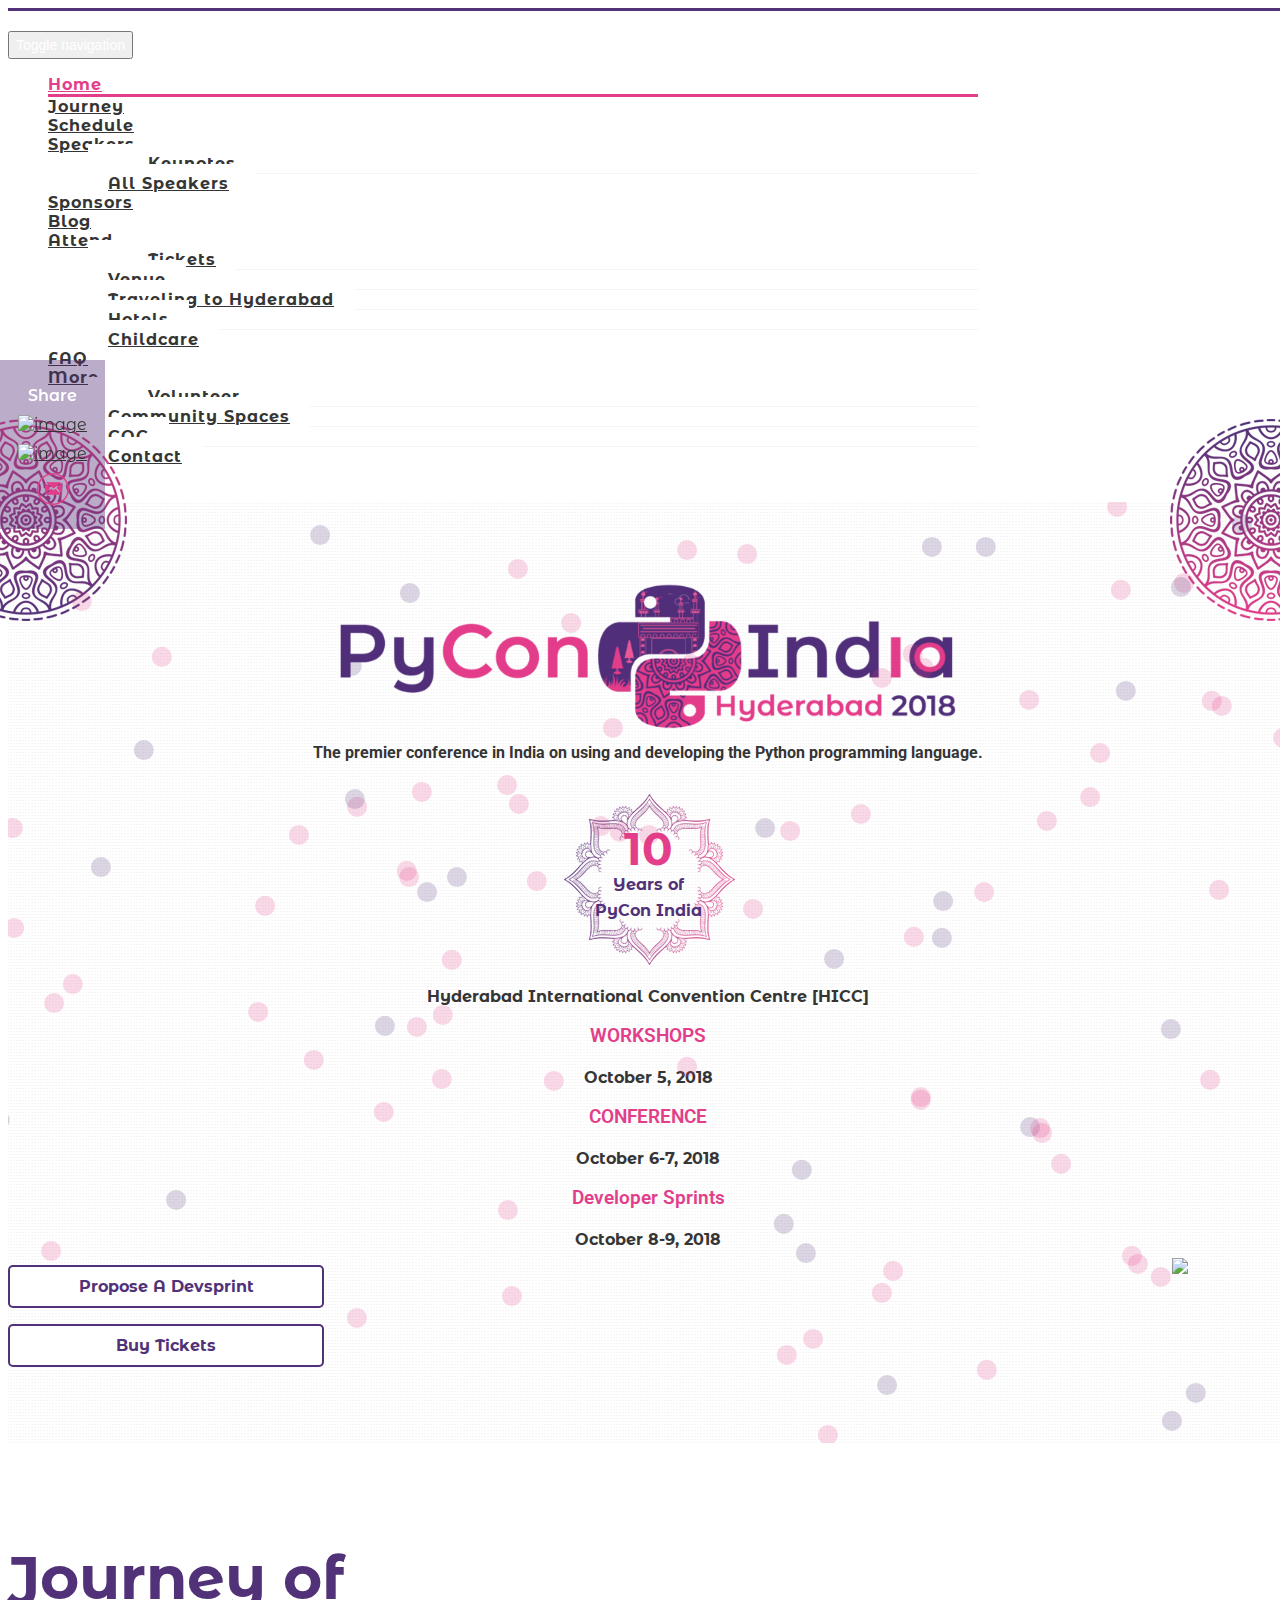
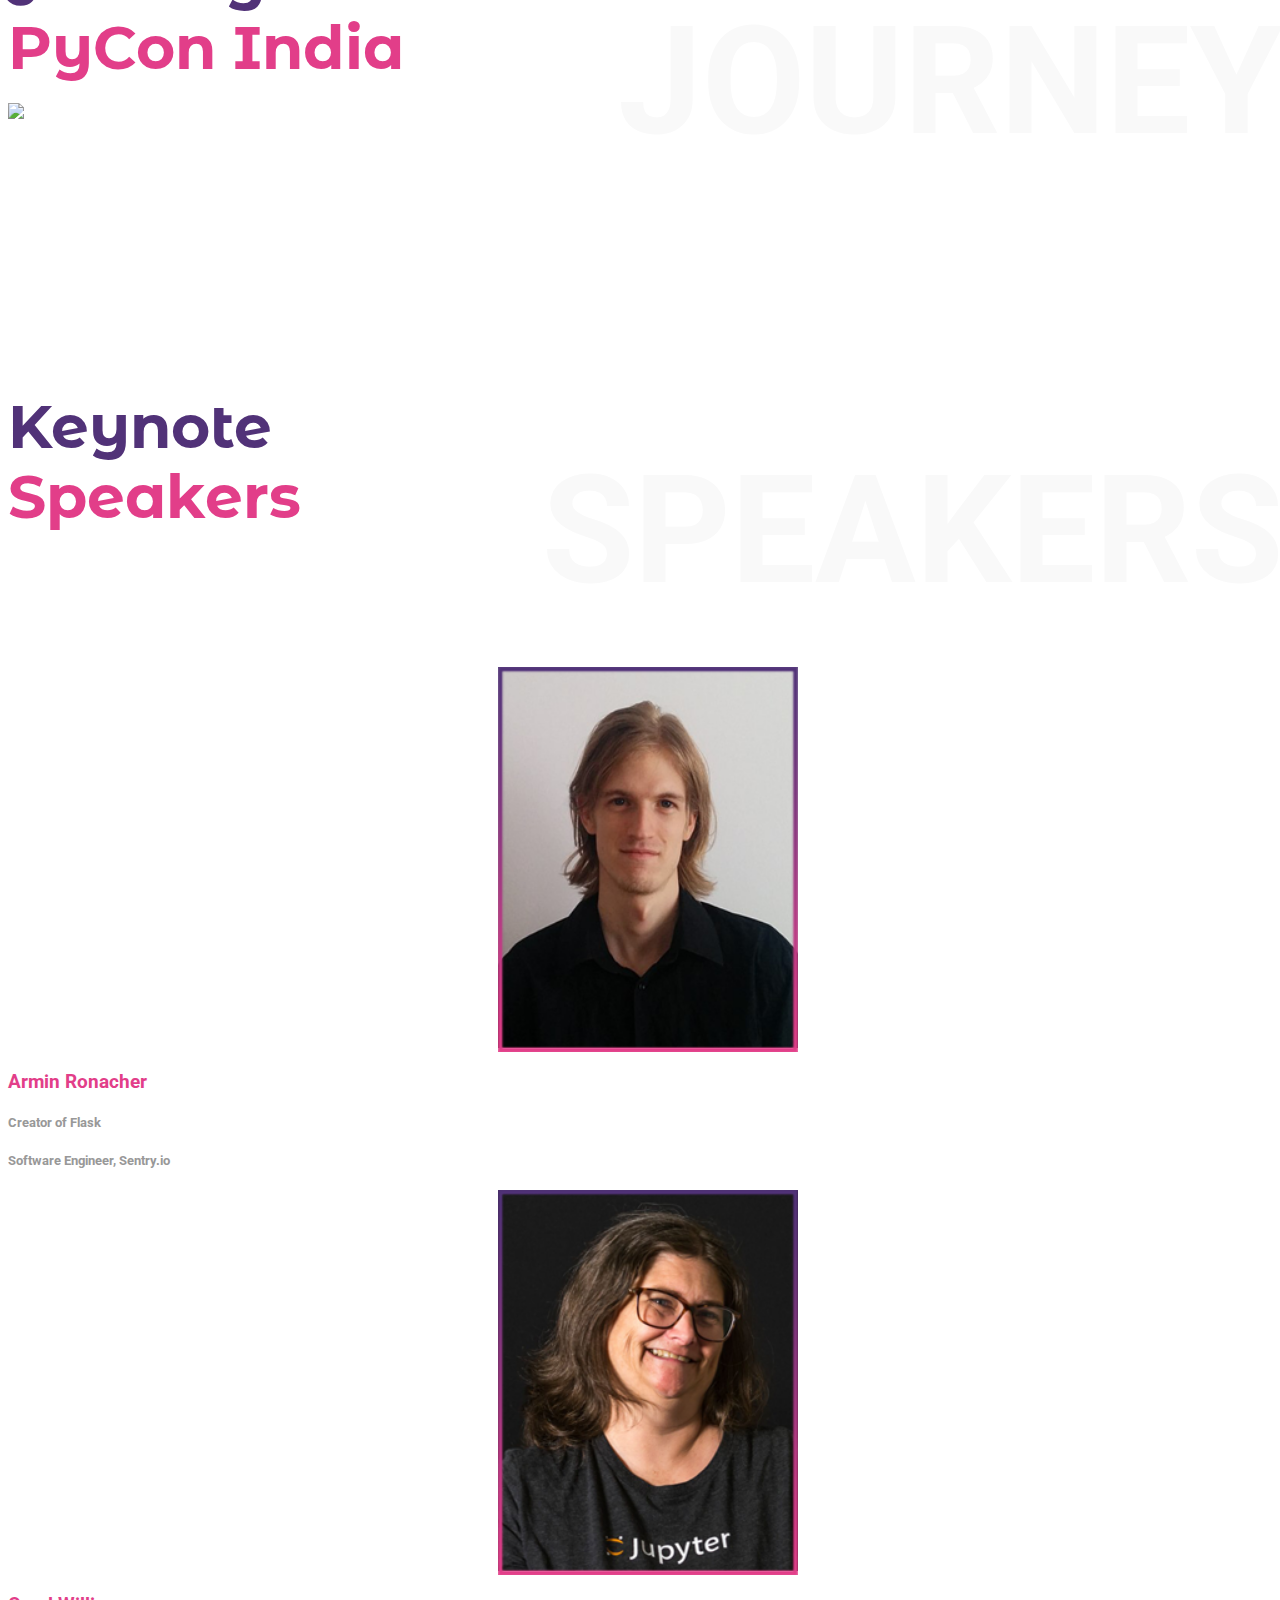
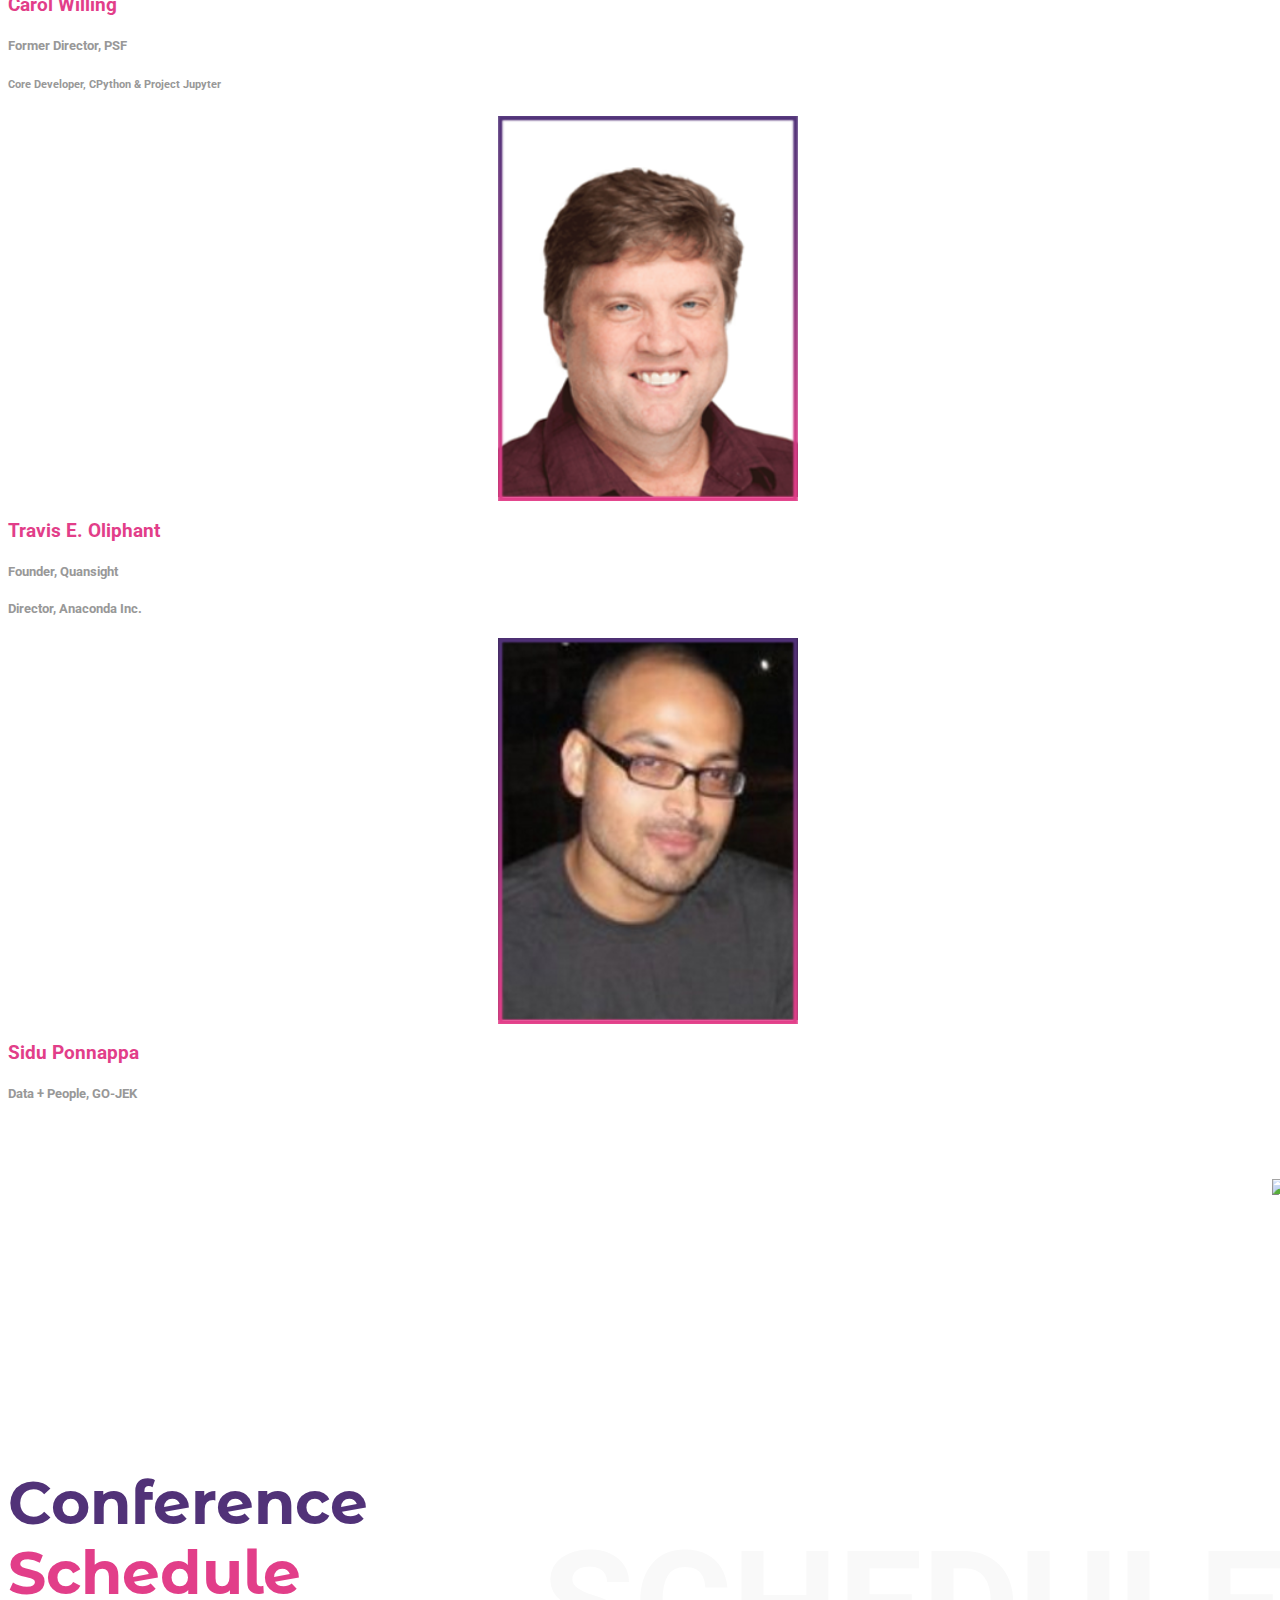
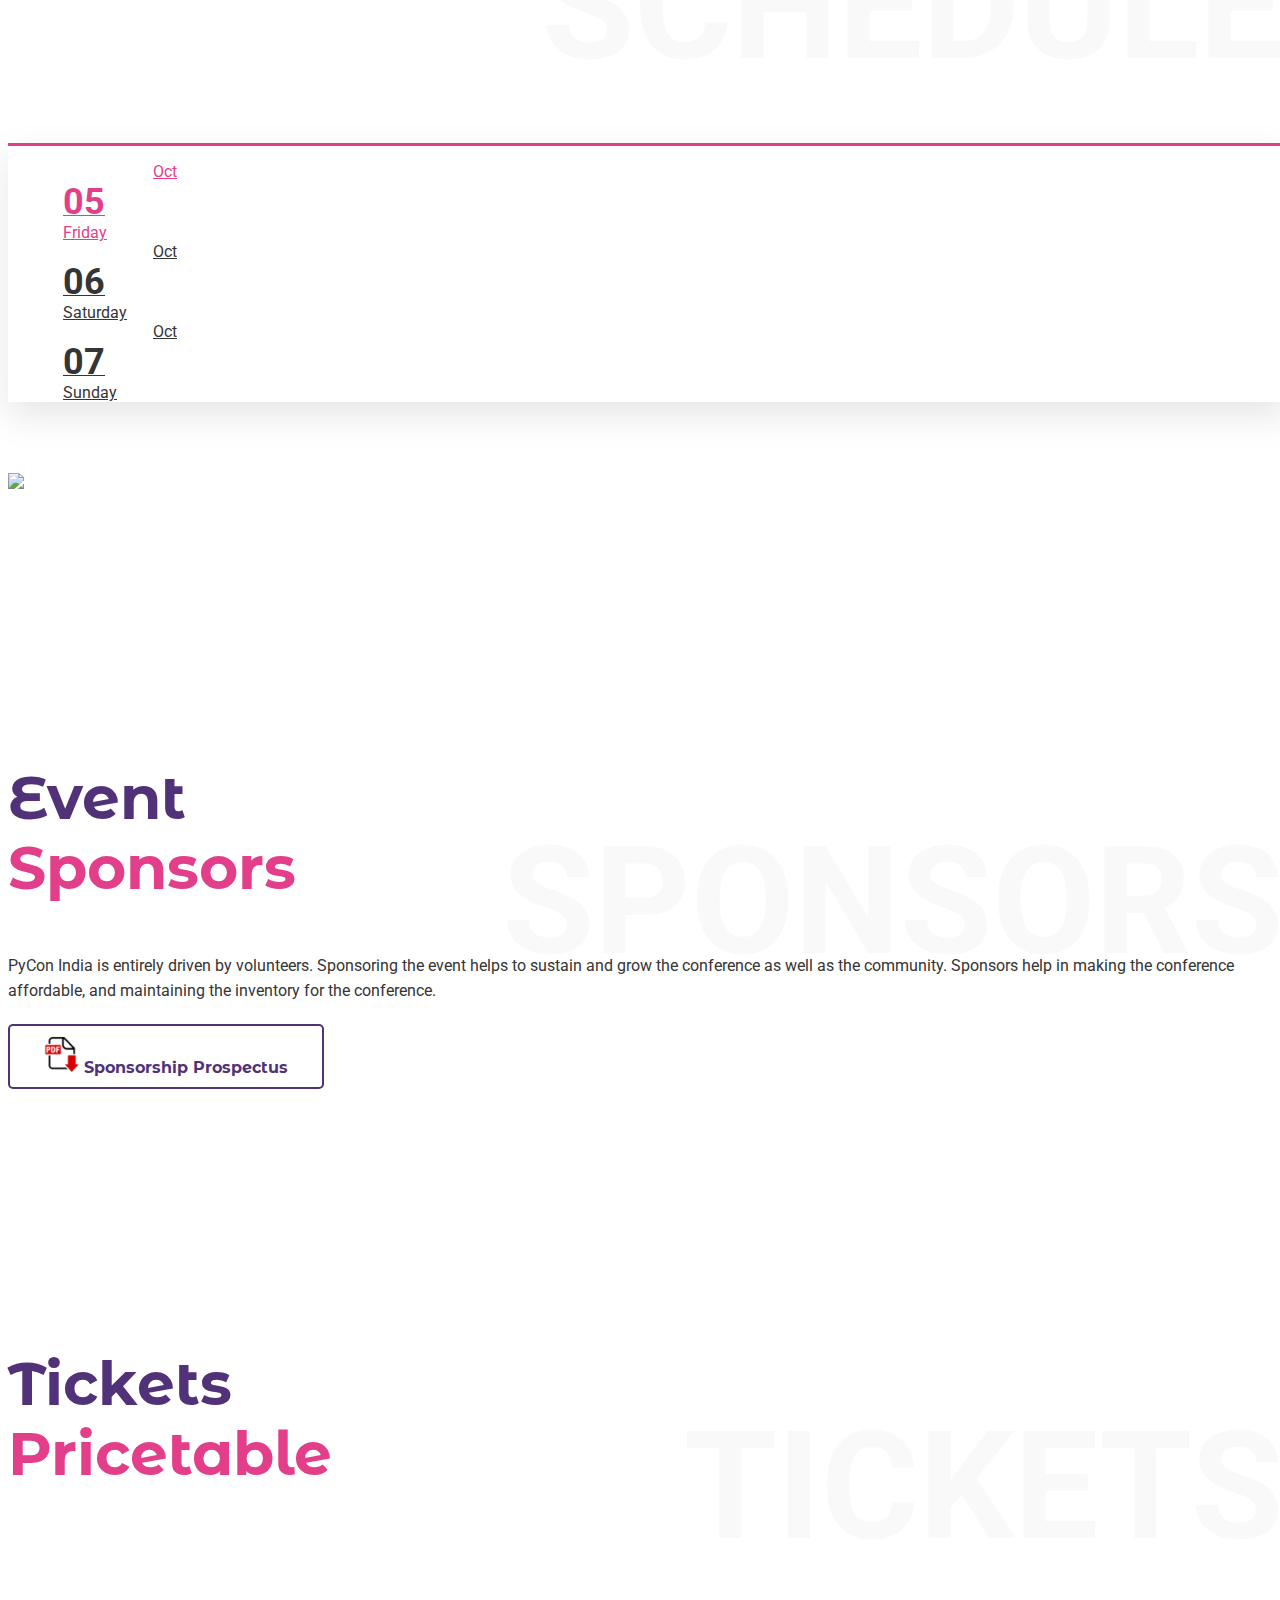
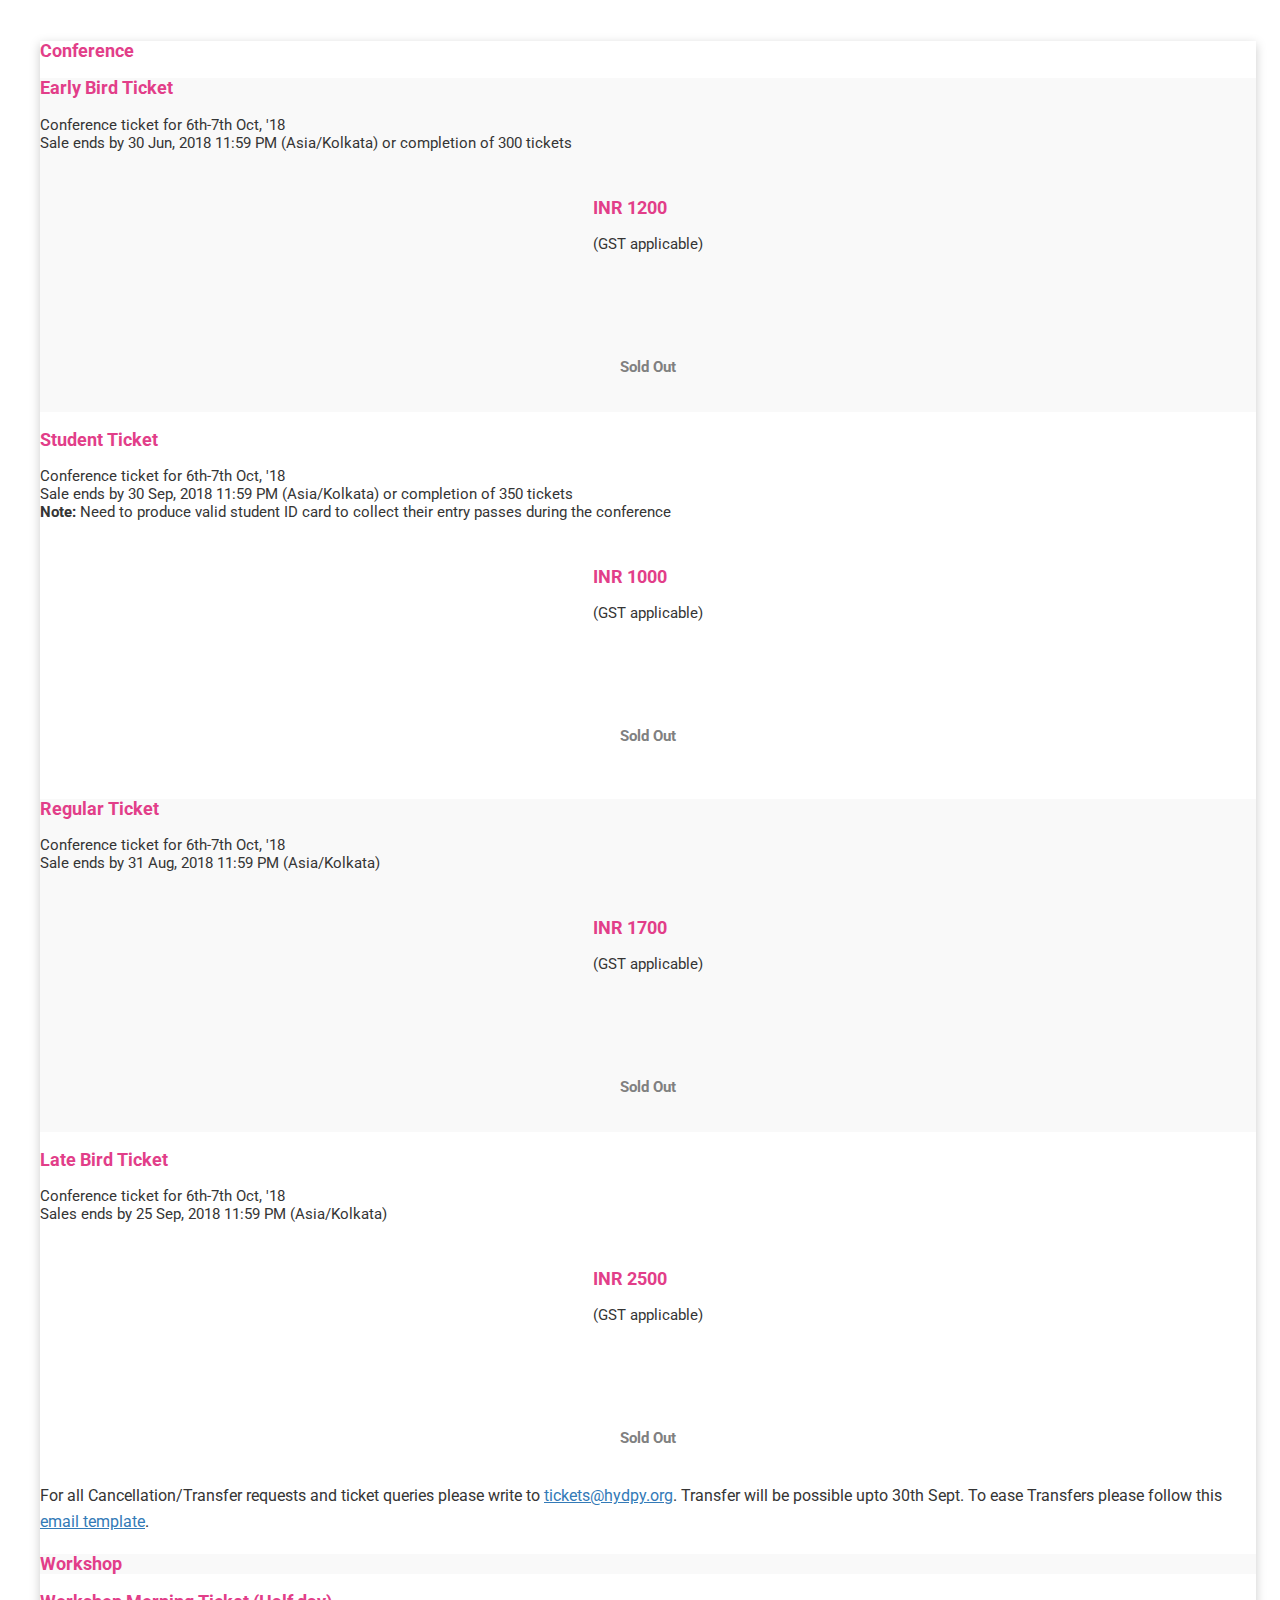
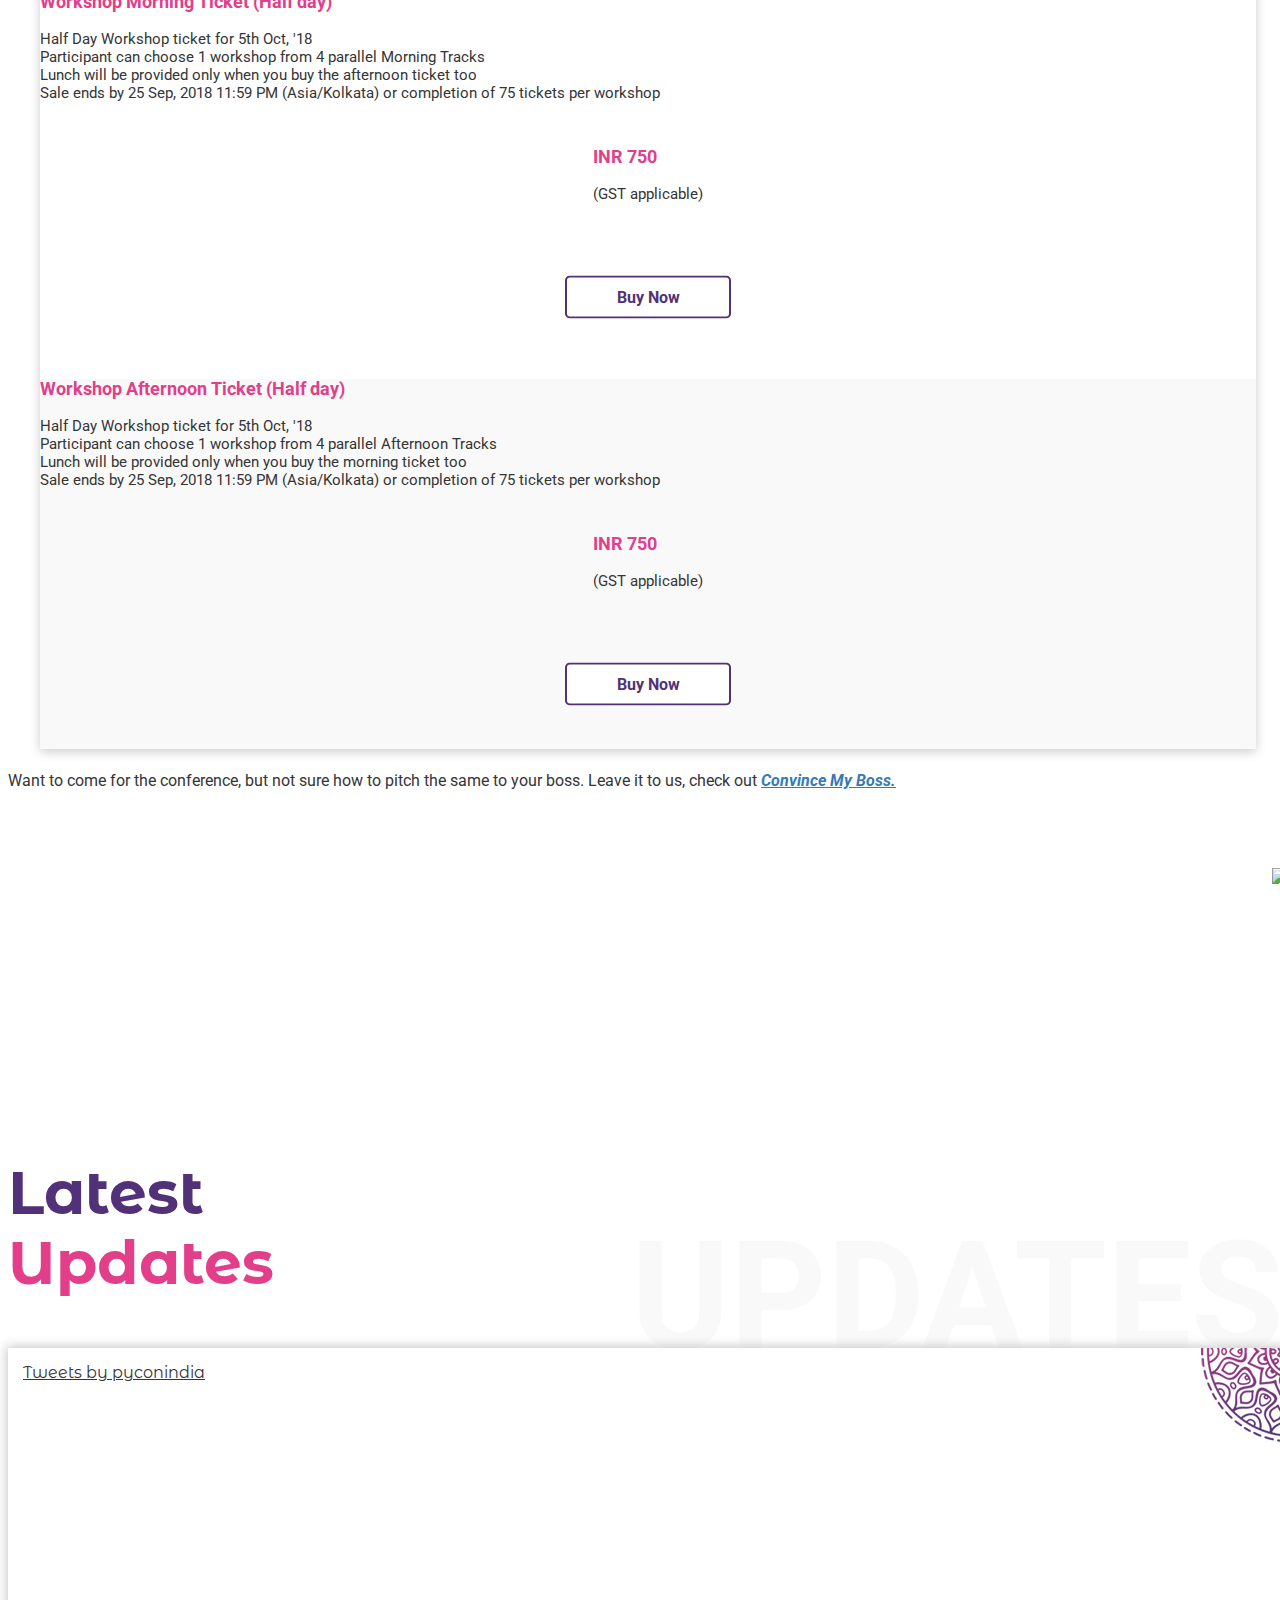
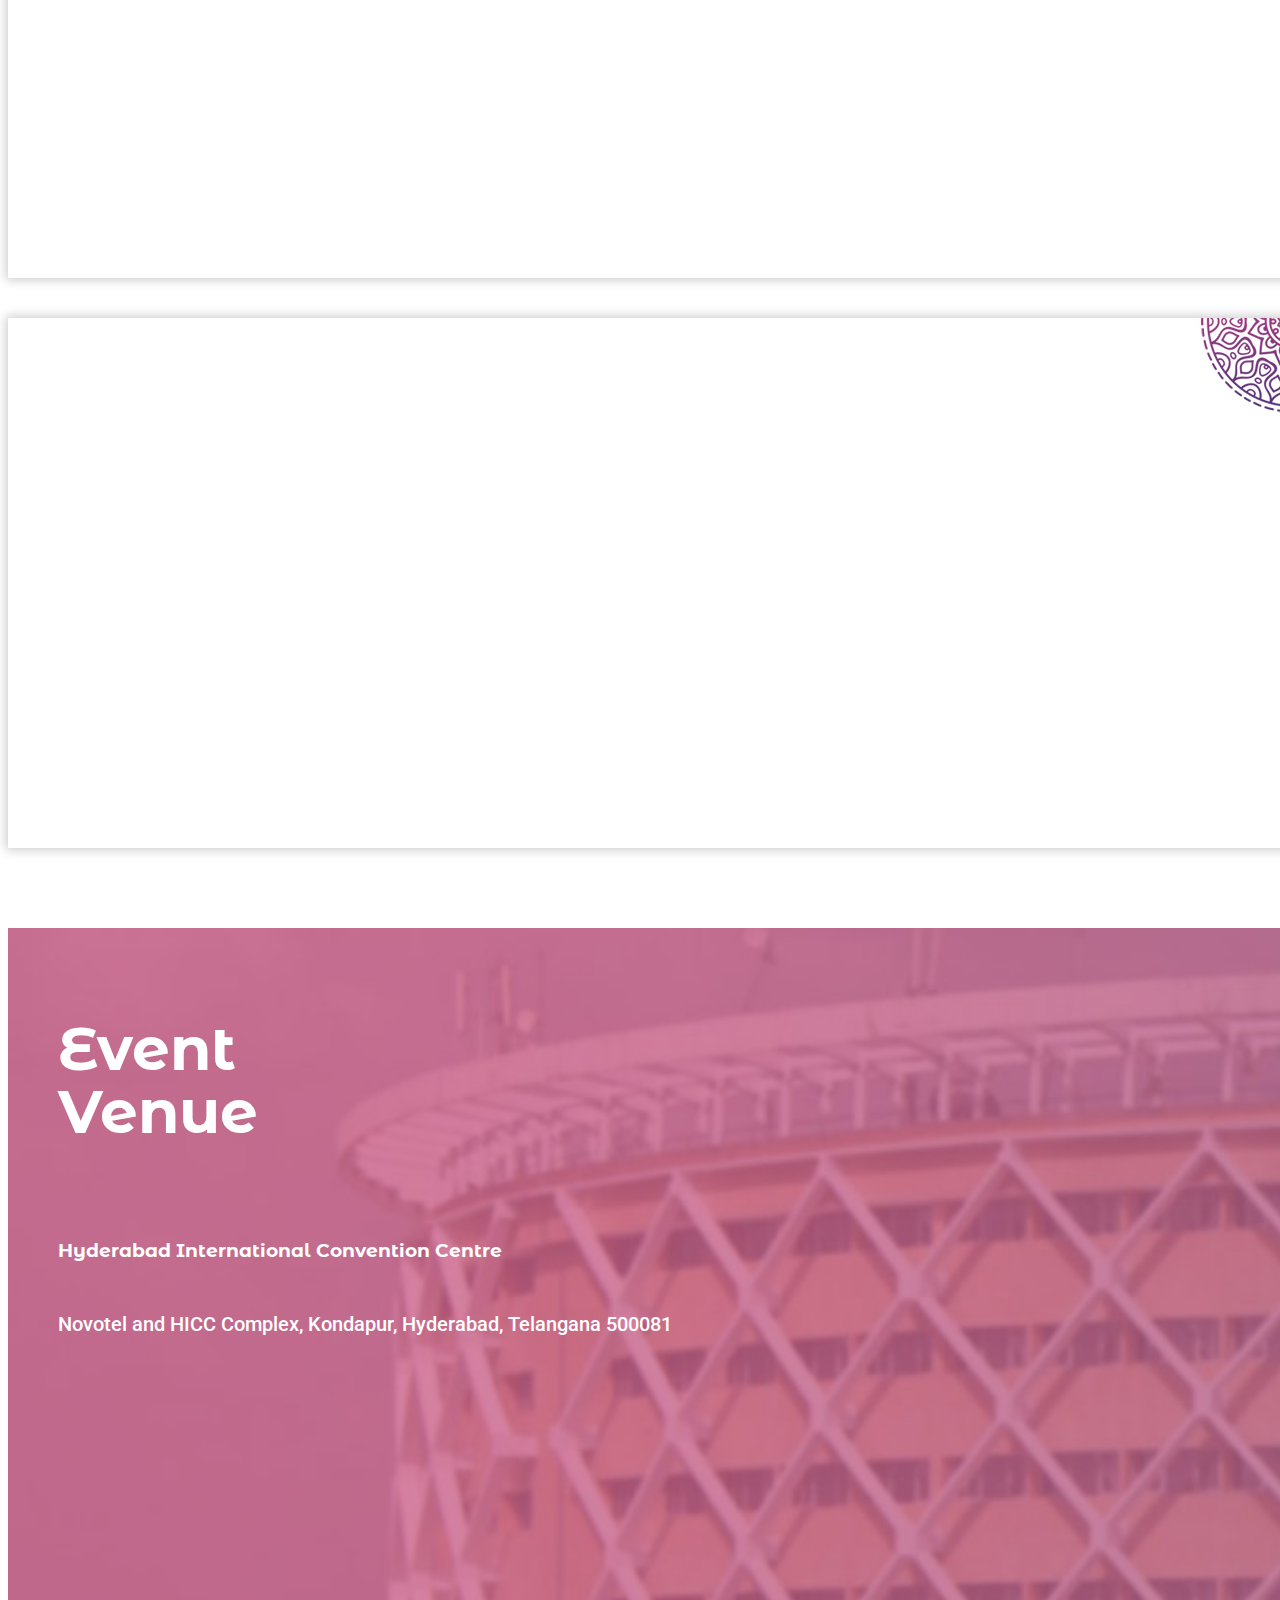
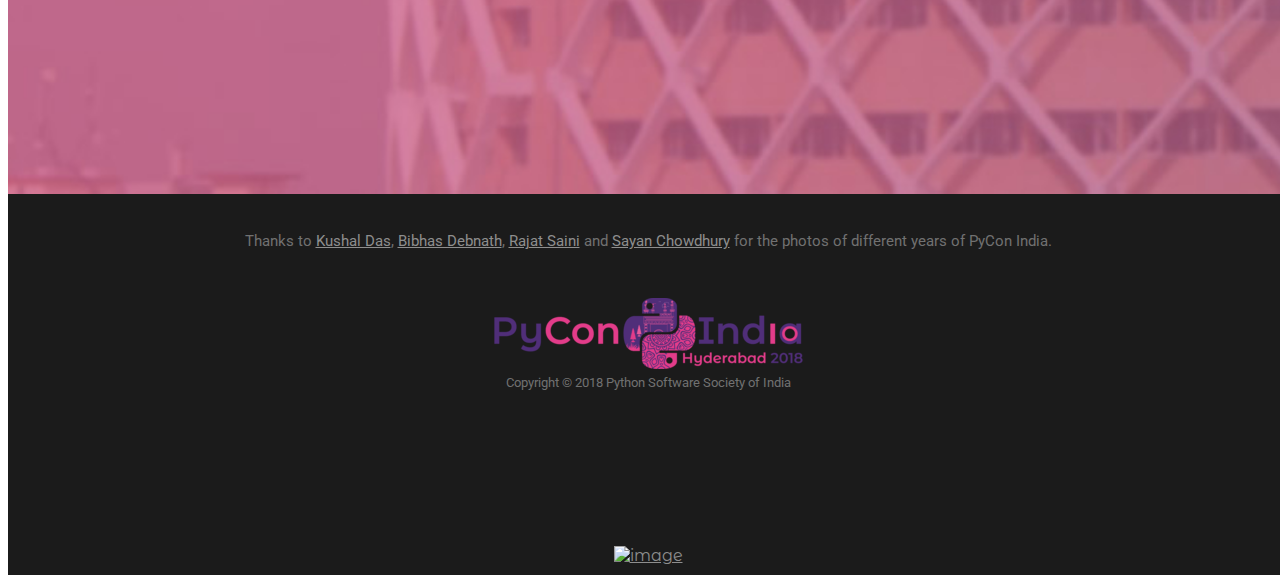
==== commit d1b63f34: "Merge pull request #1 from pythonindia/master" ====
--- a/index.html
+++ b/index.html
@@ -206,7 +206,7 @@
              <!-- <a class="button button--quidel button--round-s center-block">Buy Tickets</a> -->
           </div>
           <div class="container">
-            <div class="col-sm-offset-2 col-sm-4 button-margin"><a href="https://in.pycon.org/cfp/devsprint-2018/proposals/" target="_blank" class="button button--quidel button--round-s center-block">Devsprints CFP <br/></a></div>
+            <div class="col-sm-offset-2 col-sm-4 button-margin"><a href="https://in.pycon.org/cfp/devsprint-2018/proposals/" target="_blank" class="button button--quidel button--round-s center-block">Propose A Devsprint<br/></a></div>
             <div class="col-sm-4 button-margin"><a href="#tickets" class="button button--quidel button--round-s center-block">Buy Tickets <br/></a></div>
           </div>
         </div>
--- a/custom/css/style.css
+++ b/custom/css/style.css
@@ -102,6 +102,7 @@
 
 .navbar-custom ul.nav ul.dropdown-menu li a {
     padding: 10px 20px;
+    background-color: white;
 }
 
 .navbar-custom ul.nav ul.dropdown-menu li a:hover {
@@ -928,6 +929,10 @@
     margin-top: 0;
 }
 
+.nav-logo {
+    width: 150px;
+}
+
 /* Media queries */
 
 @media screen and (min-width:767px) {
@@ -998,10 +1003,6 @@
     .navbar .container {
         width: 100% !important;
     }
-    .navbar-custom ul.nav li a {
-        padding: 10px 12px;
-        font-size: 16px;
-    }
 
     .pycon2018_panel1 .nav-tabs > li {
         display: inline-block !important;
@@ -1333,6 +1334,10 @@
         max-height: 120px;
     }
     .livehealth {
+        margin-top: 15px;
+        max-height: 80px;
+    }
+    .ibm {
         margin-top: 15px;
         max-height: 80px;
     }
@@ -1453,6 +1458,12 @@
     .pycon2018_spe {
         padding: 0px 0;
     }
+}
+
+.icon {
+    color: #e23e89;
+    font-size: 24px;
+    padding: 5px;
 }
 
 .icon:hover {
@@ -1538,7 +1549,7 @@
     color: #29487d;
 }
 
-.speaker-cards .fa-file-alt {
+.speaker-cards .fa-file {
     color: #888;
 }
 
@@ -1579,15 +1590,15 @@
     position: relative;
 }
 
-.speaker-cards .fa-globe-americas:hover {
+.speaker-cards .fa-globe:hover {
     color: #607d8b;
 }
 
-.speaker-cards .fa-globe-americas {
+.speaker-cards .fa-globe {
     padding: 0 5px;
 }
 
-.speaker-cards .fa-map-marked-alt {
+.speaker-cards .fa-map-marker {
     color: grey;
     line-height: 2.3em;
     padding-right: 5px;
@@ -1603,24 +1614,23 @@
     padding: 1em;
 }
 
-
 #bs-example-navbar-collapse-1 > ul > li.dropdown.open > ul > li:nth-child(2) > a.dropdown-toggle {
   display: none;
 }
 
-#bs-example-navbar-collapse-1 > ul > li.dropdown.open > ul{
-  display: block;
-  width: 100%;
-}
-
-#page-top > nav > div > a > img{
-  height: 60px !important;
-}
-
-.navbar-custom ul.nav ul.dropdown-menu li a{
-  white-space: normal;
-}
-
-.dropdown-menu>.active>a, .dropdown-menu>.active>a:focus, .dropdown-menu>.active>a:hover{
-    background-color:white !important;
-}+/* Hotel cards */
+.card {
+  box-shadow: 0 4px 8px 0 rgba(0, 0, 0, 0.2);
+  padding: 10px;
+  margin: 15px;
+  text-align: center;
+  background-color: #f1f1f1;
+}
+
+#faq .card a {
+  color: #FF0000;
+}
+
+#faq .card a:hover {
+  color: #B50000;
+}
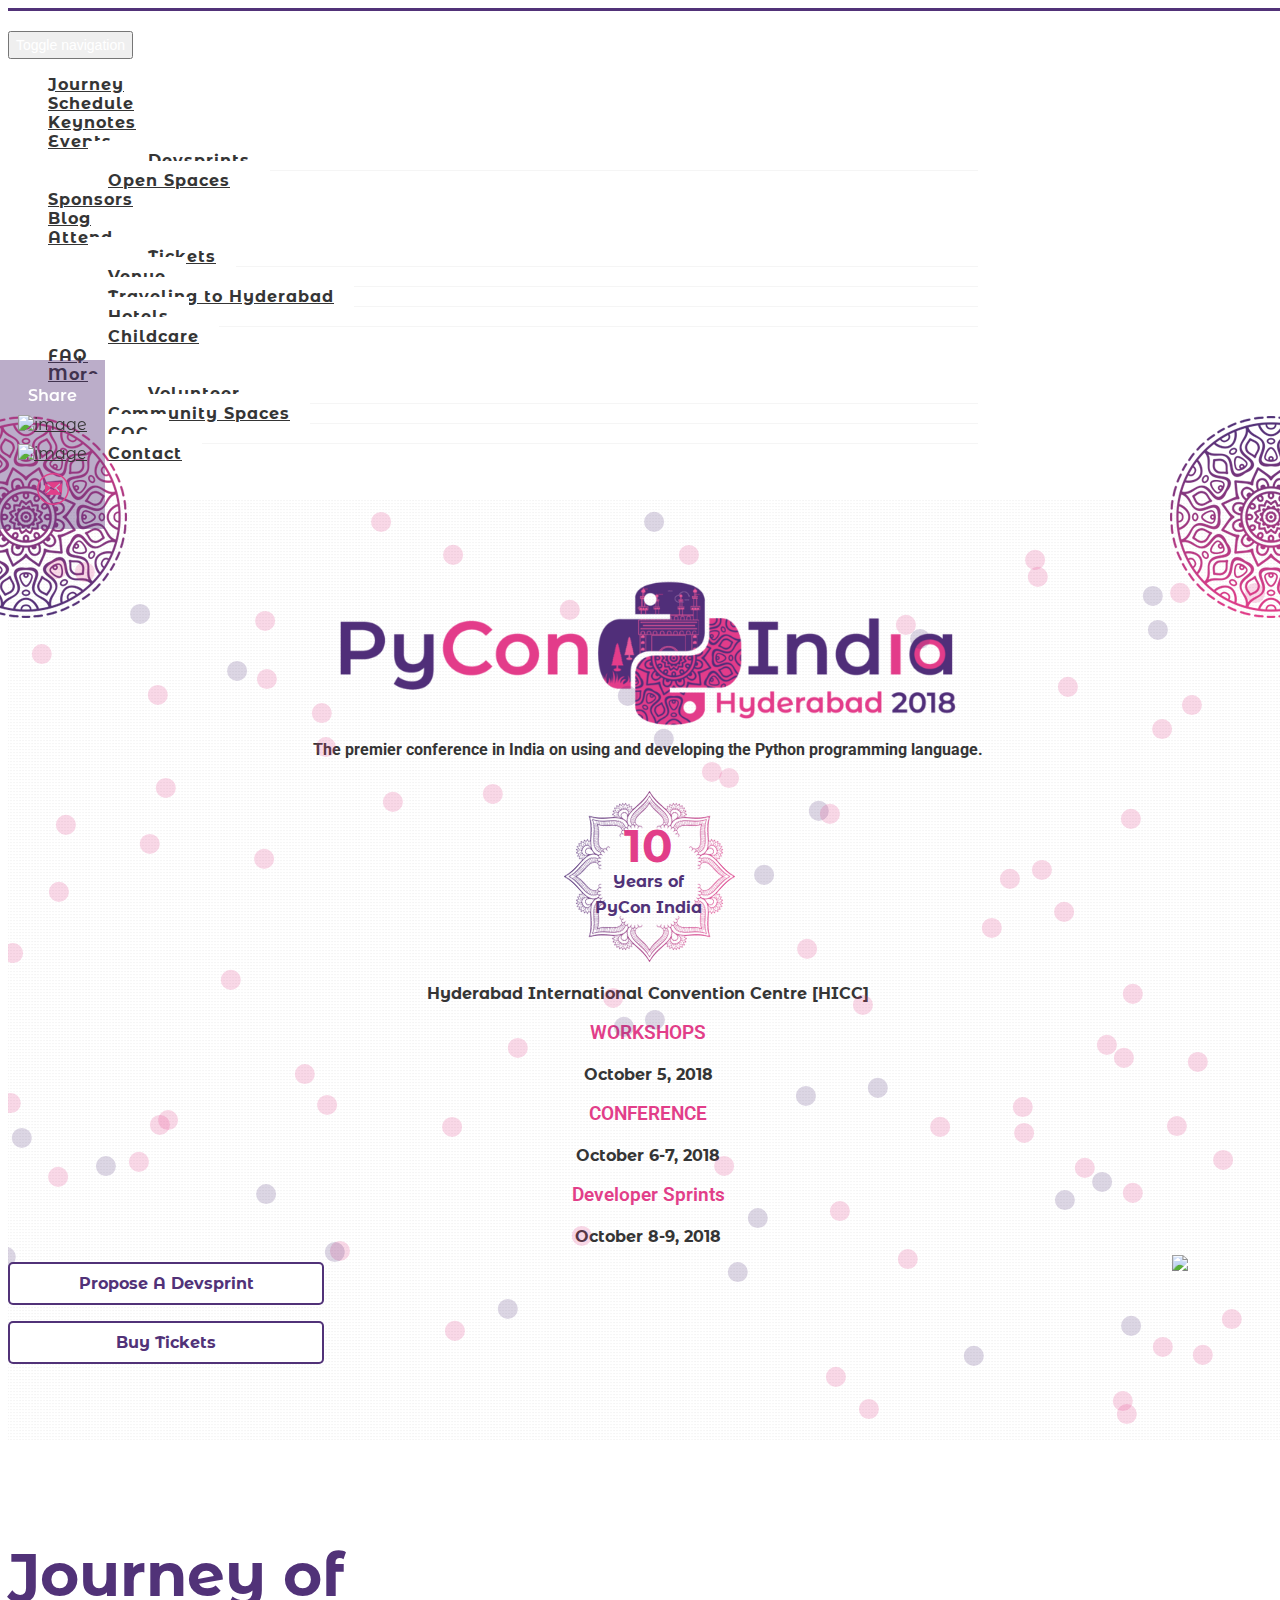
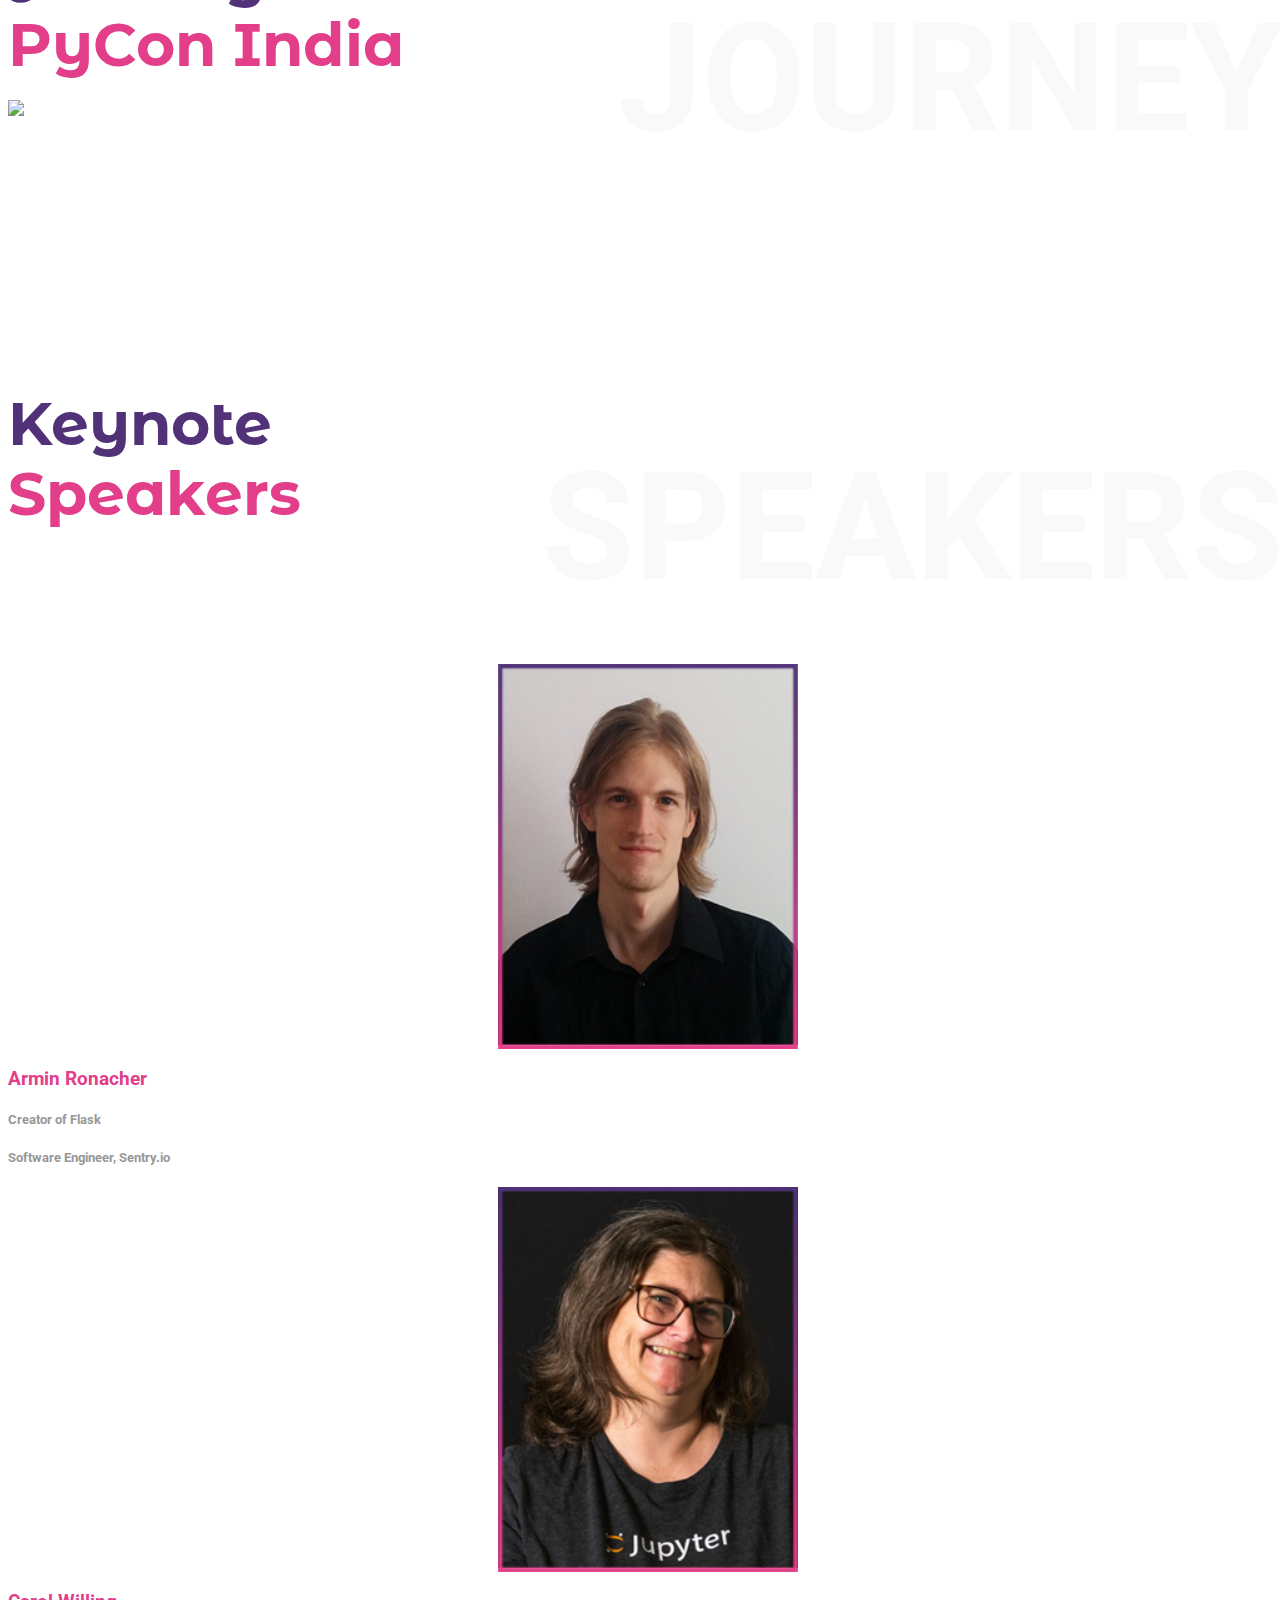
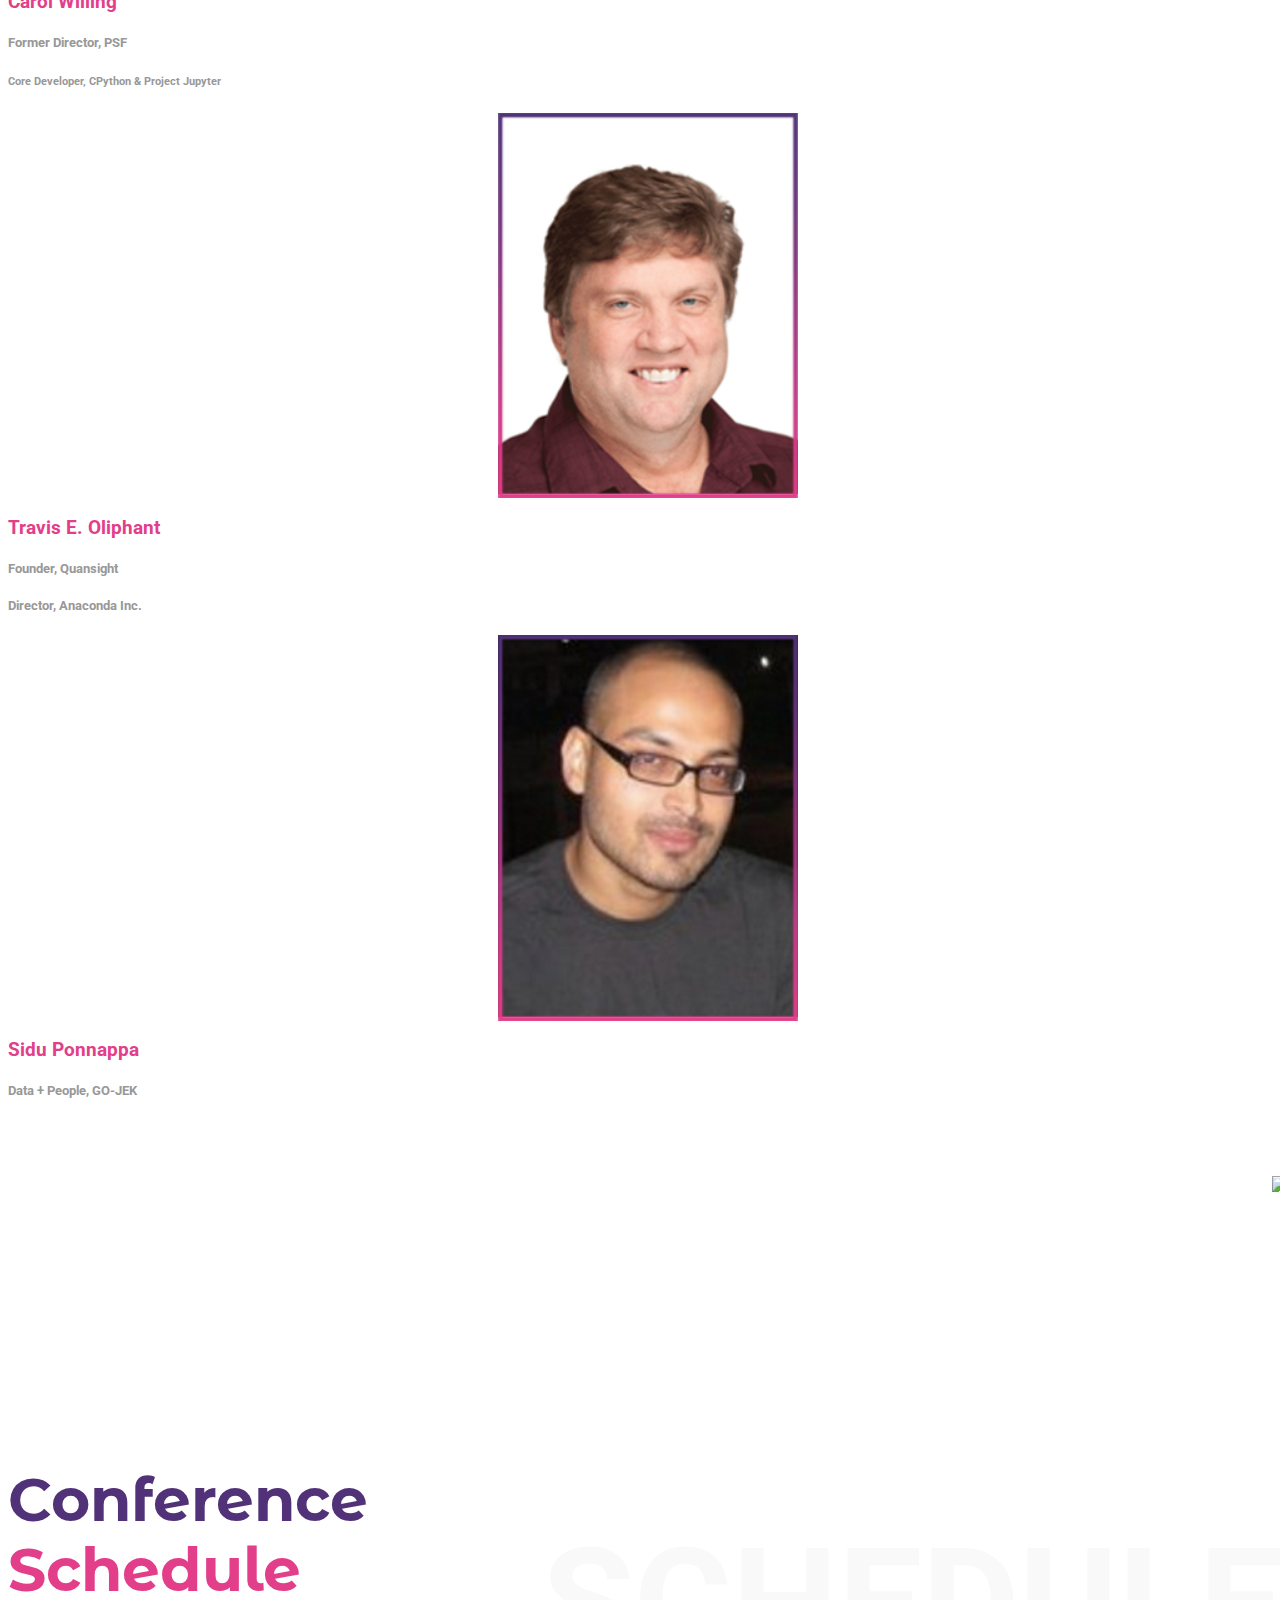
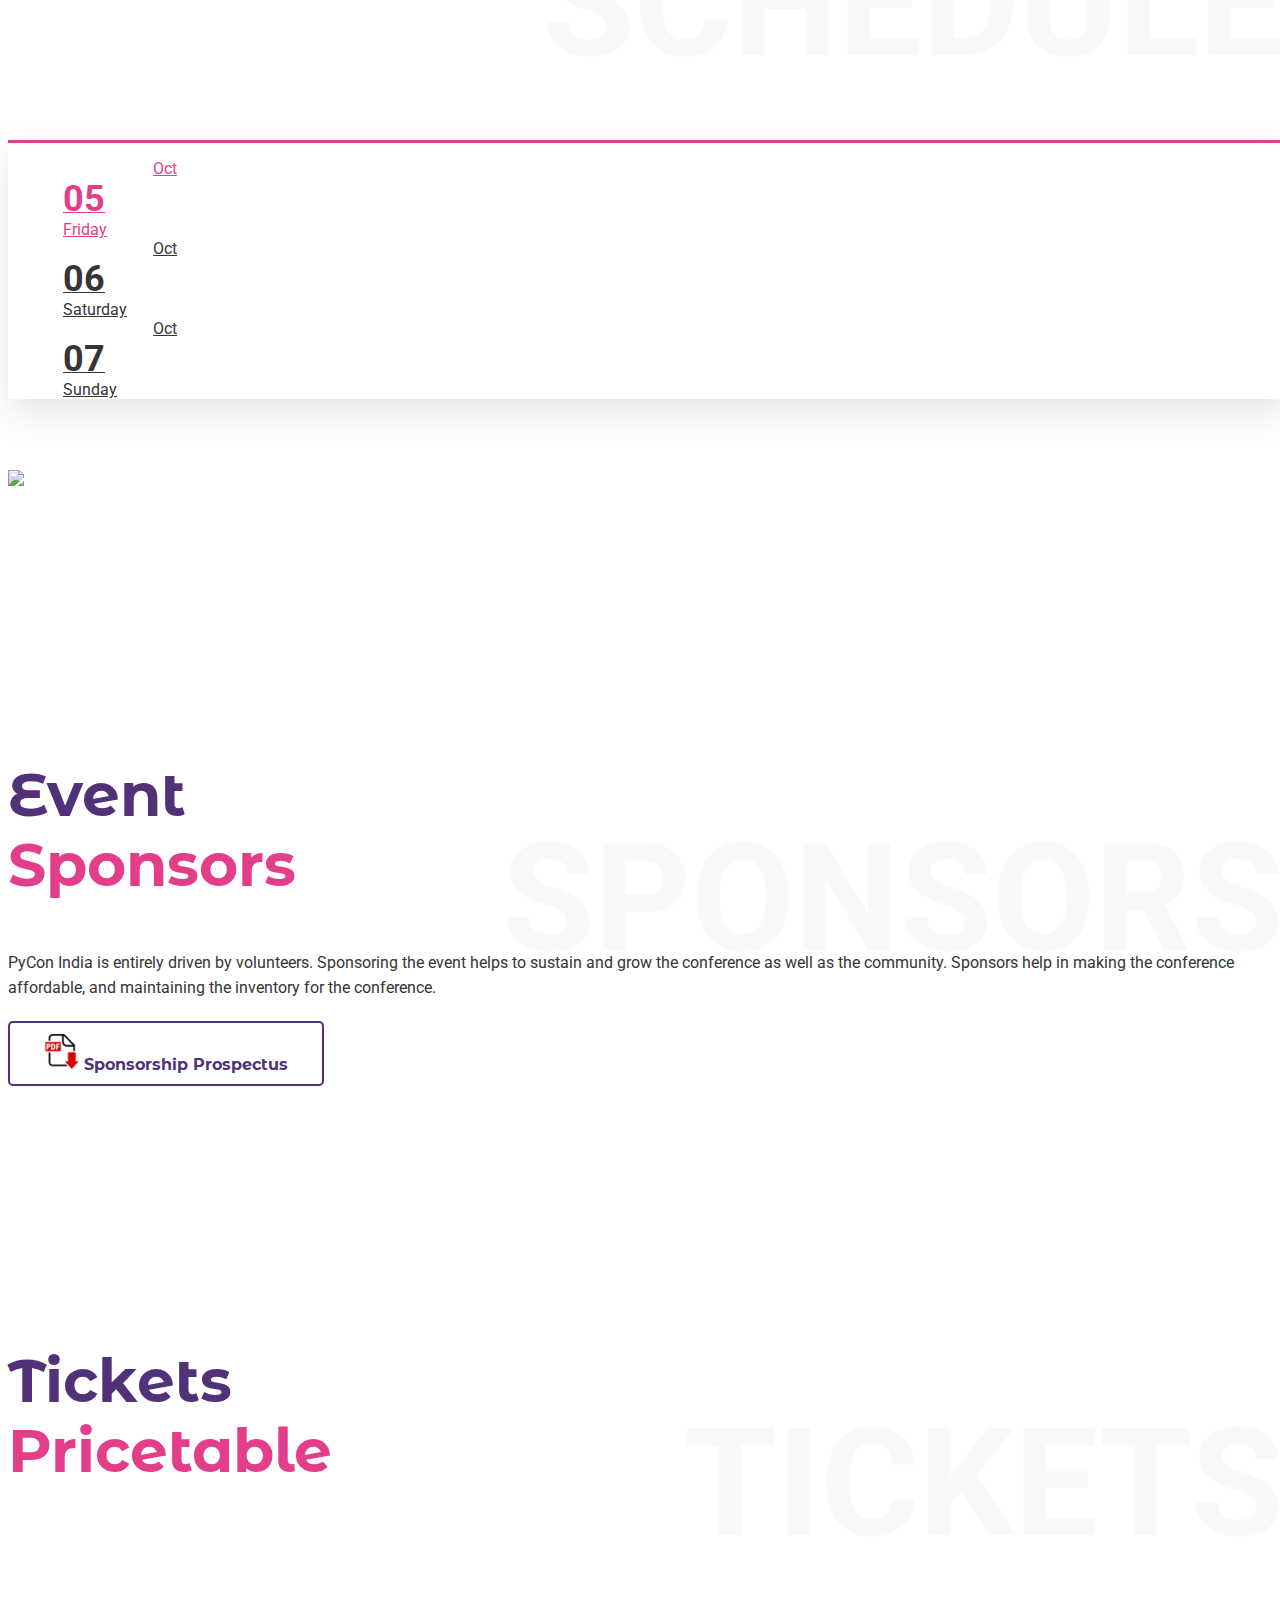
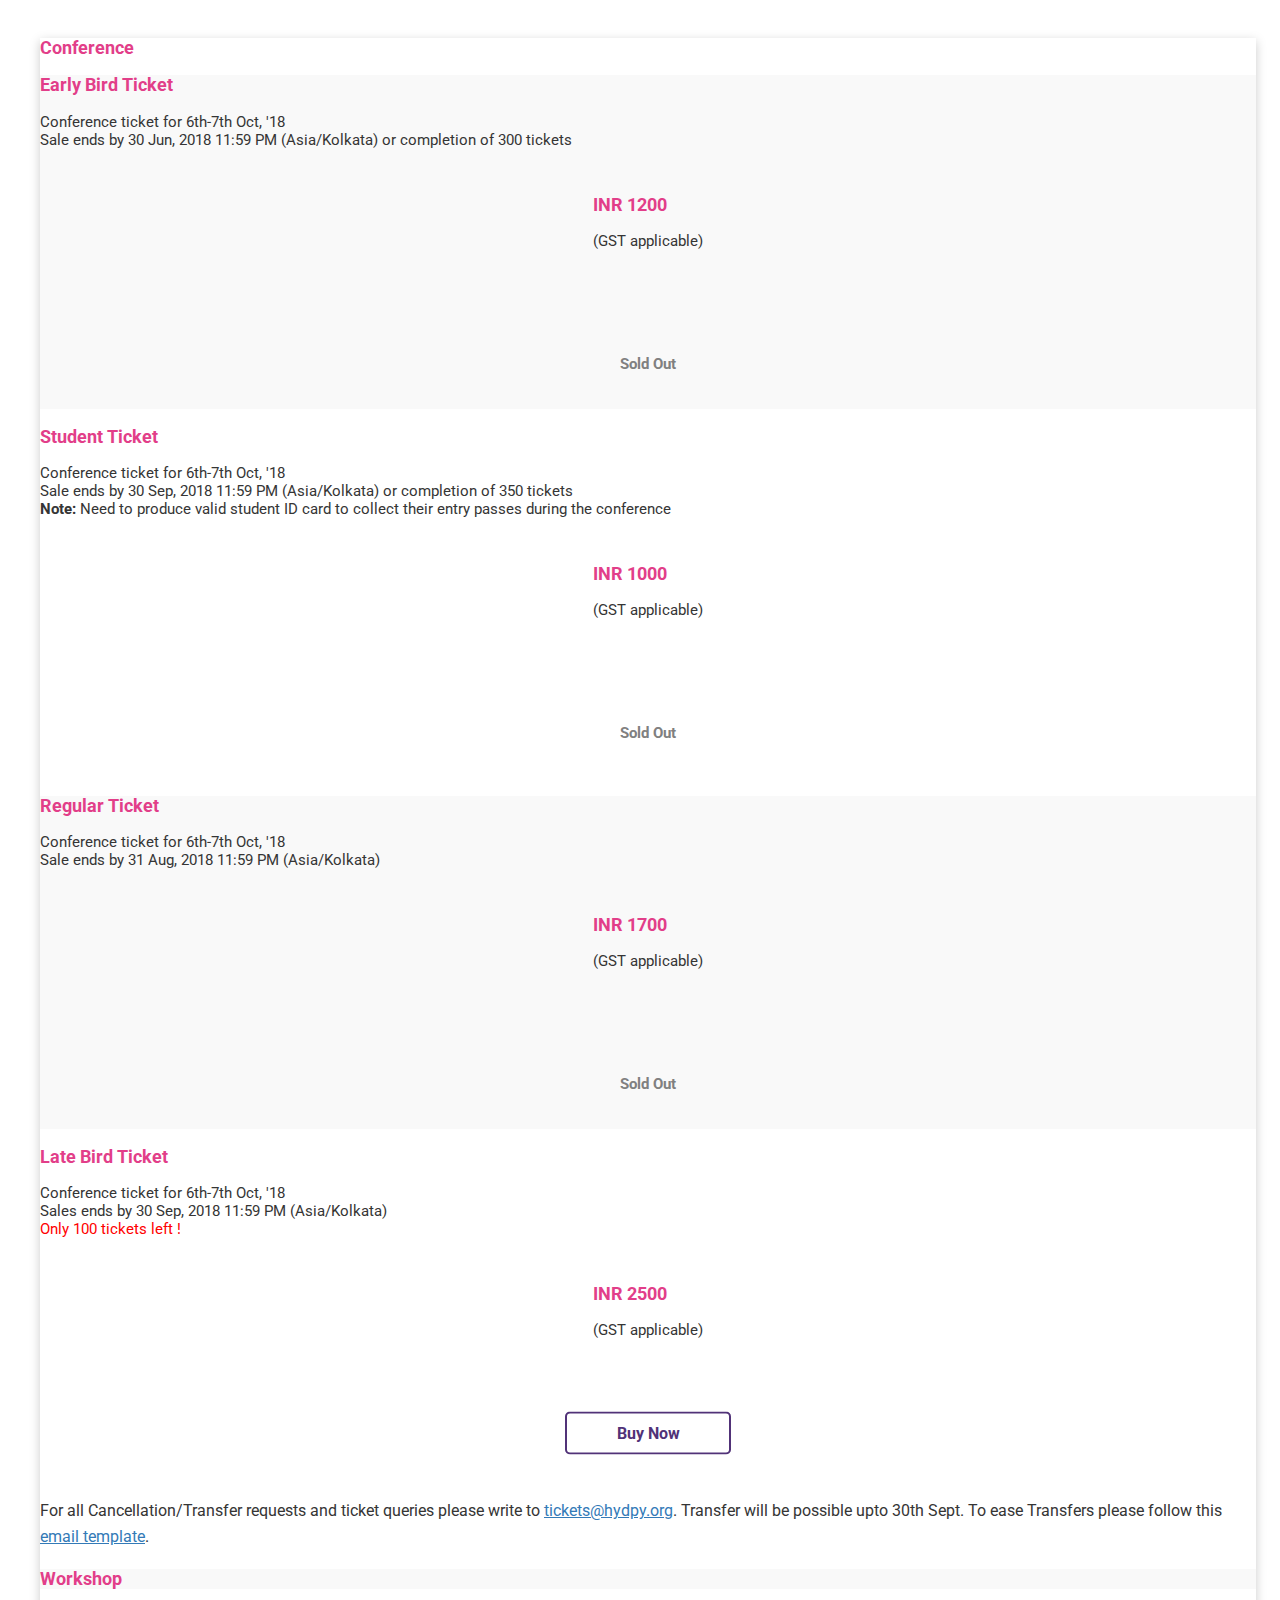
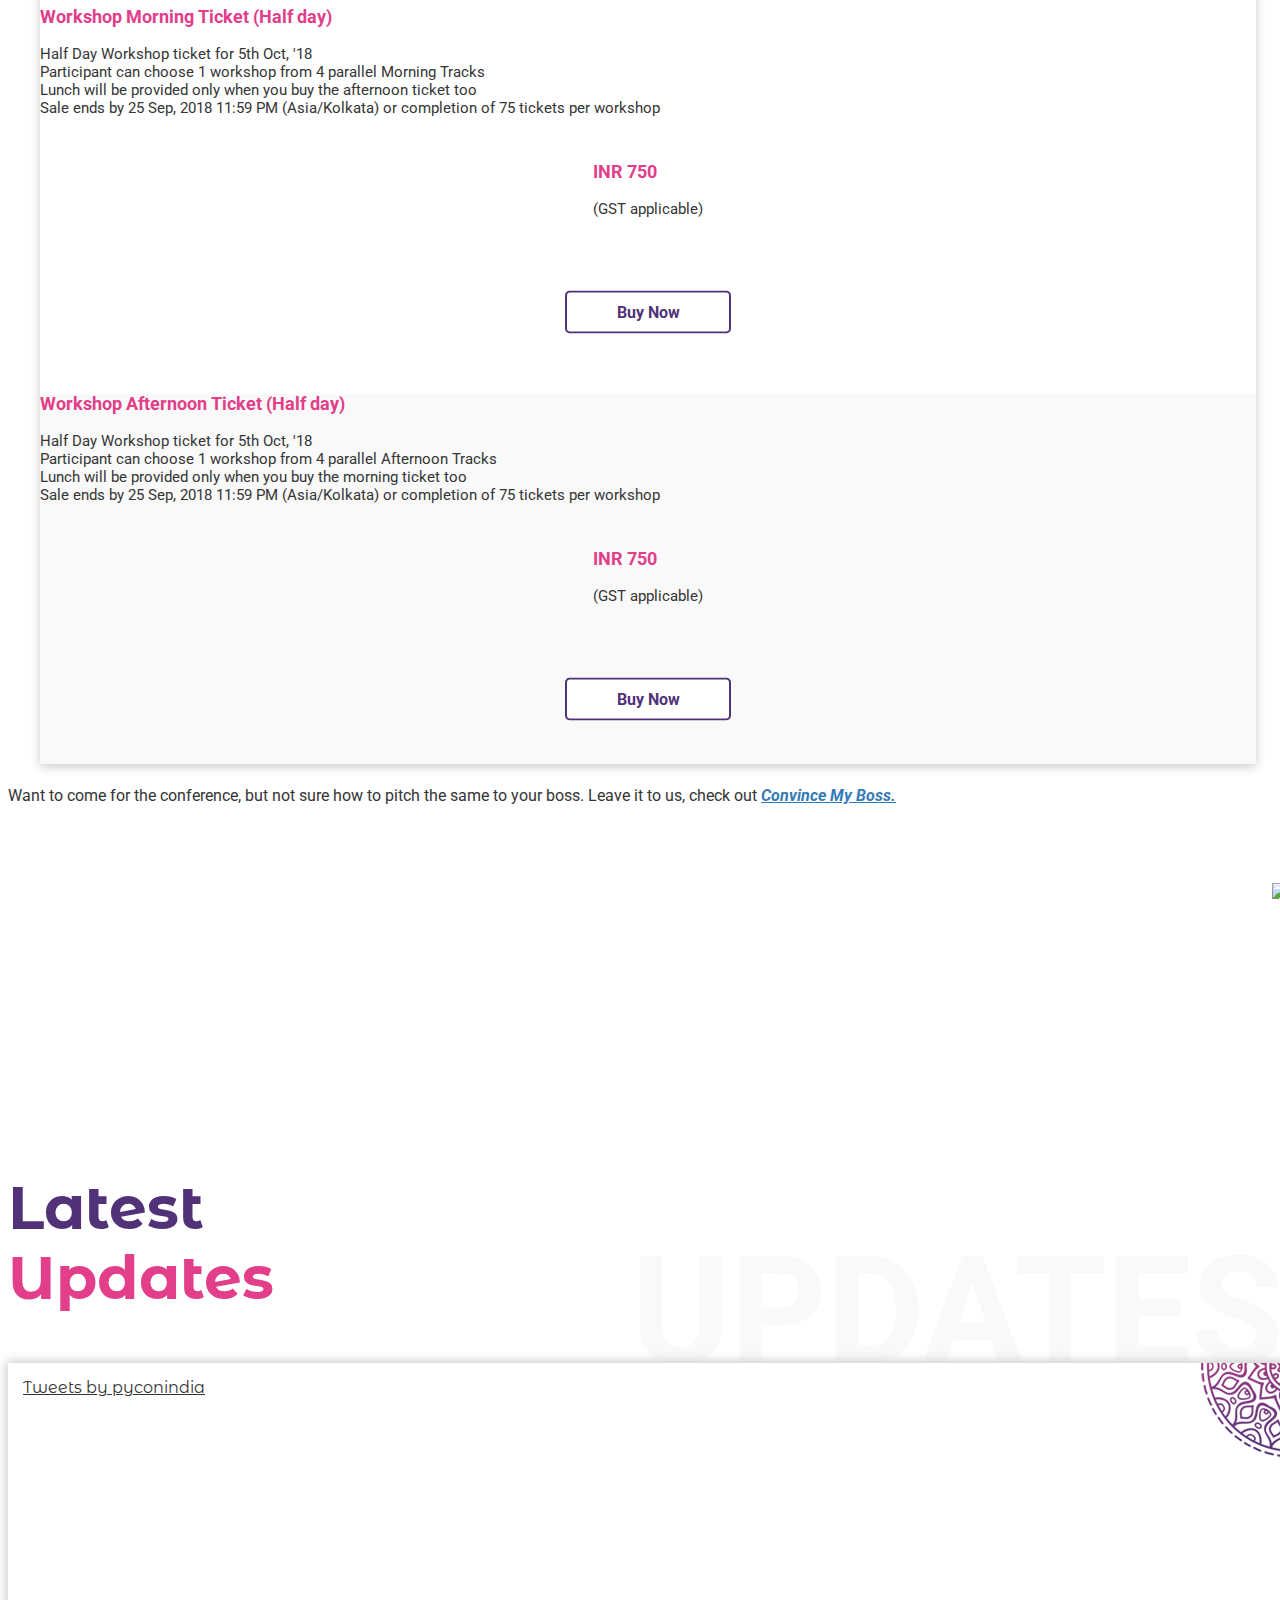
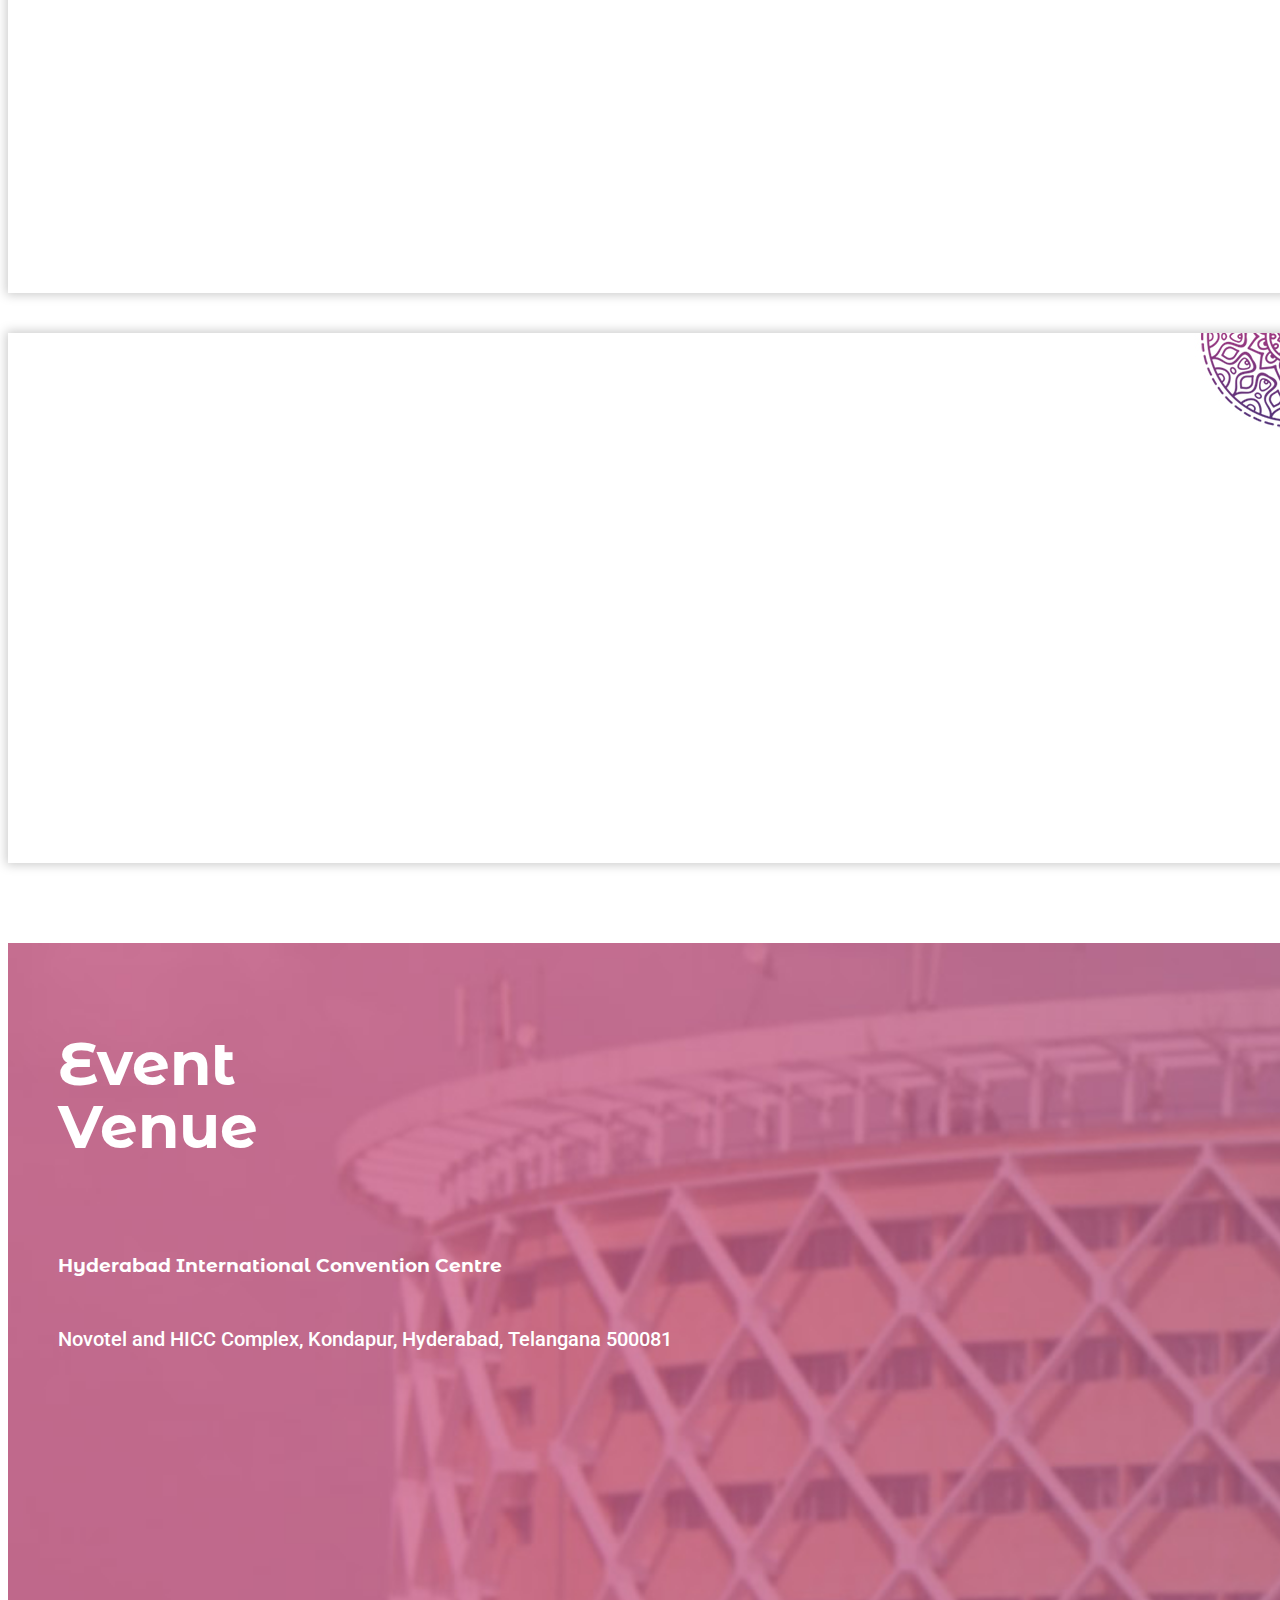
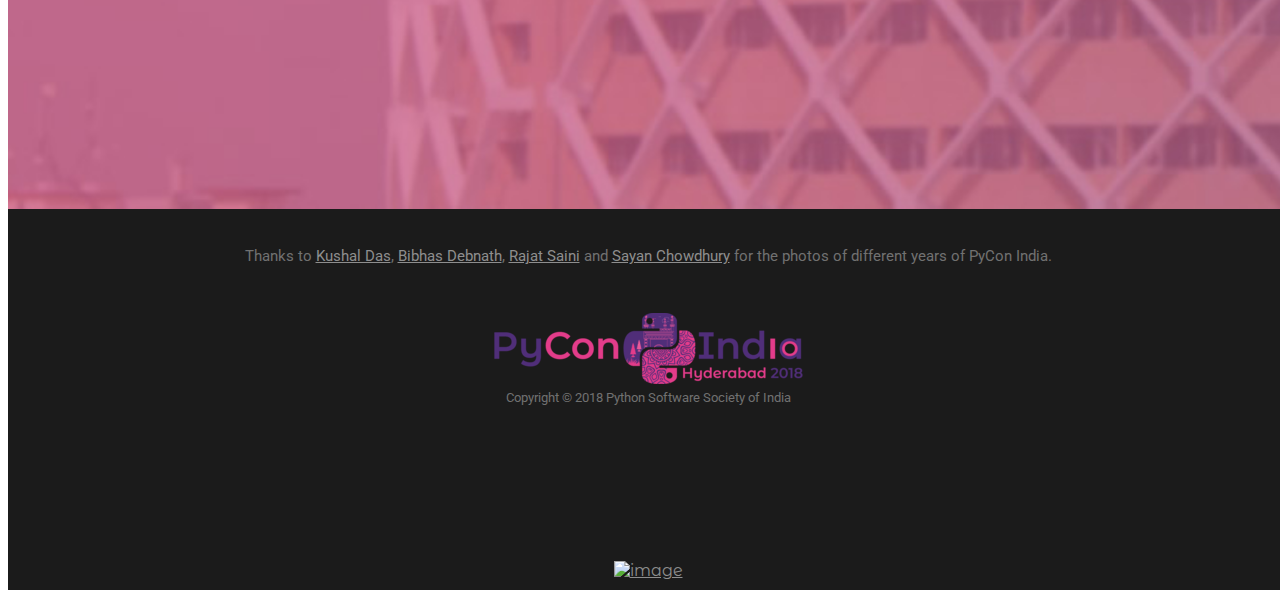
==== commit c8df1930: "Add Events section in navbar" ====
--- a/index.html
+++ b/index.html
@@ -121,14 +121,14 @@
 
       <div class="collapse navbar-collapse" id="bs-example-navbar-collapse-1">
         <ul class="nav navbar-nav">
-          <li class="active"><a href="#home">Home</a></li>
           <li><a href="#journey">Journey</a></li>
           <li><a href="#schedule">Schedule</a></li>
+          <li><a href="#speakers">Keynotes</a></li>
           <li class="dropdown">
-            <a class="dropdown-toggle" data-toggle="dropdown" href="#">Speakers<span class="caret"></span>
+            <a class="dropdown-toggle" data-toggle="dropdown" href="#">Events<span class="caret"></span>
             <ul class="dropdown-menu">
-              <li><a href="#speakers">Keynotes</a></li>
-              <li><a href="speakers.html">All Speakers</a></li>
+              <li><a href="https://in.pycon.org/cfp/devsprint-2018/proposals/">Devsprints</a></li>
+              <li><a href="open-spaces.html">Open Spaces</a></li>
             </ul>
           </li>
           <li><a href="#sponsors">Sponsors</a></li>
@@ -511,7 +511,8 @@
                       <div class="col-md-7 col-xs-12">
                         <h3 class="time">Late Bird Ticket</h3>
                             Conference ticket for 6th-7th Oct, '18<br/>
-                            Sales ends by 25 Sep, 2018 11:59 PM (Asia/Kolkata)
+                            Sales ends by 30 Sep, 2018 11:59 PM (Asia/Kolkata)<br/>
+                            <span style="color: #ff0000">Only 100 tickets left !</span>
                       </div>
                       <div class="col-md-2 col-xs-12 text-center ticket-column">
                         <span class="center-align">
@@ -520,7 +521,7 @@
                         </span>
                       </div>
                       <div class="col-md-3 col-xs-12 text-center ticket-column">
-                        <h4 class="sold-out-text center-align">Sold Out</h4>
+                        <a href="https://in.explara.com/e/pycon-india-2018/" target="_blank" class="button button--quidel button--round-s text center-align">Buy Now</a>
                       </div>
                     </div>
 
--- a/custom/css/style.css
+++ b/custom/css/style.css
@@ -13,7 +13,16 @@
     list-style: none;
 }
 
-p {
+#faq ol {
+    list-style: decimal;
+    font-weight: normal;
+}
+
+.list {
+    list-style: disc;
+}
+
+.list, p {
     margin: 0 0 20px;
     font-size: 16px;
     line-height: 1.6em;
@@ -1323,28 +1332,31 @@
 }
 
 @media screen and (min-width: 900px) {
-    .gojek {
-        margin-top: 10px;
-    }
-    .pramati {
+    .platinum {
+        margin-top: 15px;
+        max-height: 100px;
+    }
+    .aqr {
+        max-height: 120px;
+    }
+    .gold {
         margin-top: 15px;
         max-height: 80px;
     }
     .soroco {
         max-height: 120px;
     }
-    .livehealth {
+    .vmware {
+      margin-top: 20px;
+      max-height: 80px;
+    }
+    .silver {
+        max-height: 70px;
+    }
+    .zeomega {
         margin-top: 15px;
-        max-height: 80px;
-    }
-    .ibm {
-        margin-top: 15px;
-        max-height: 80px;
-    }
-    .fossee {
-        max-height: 70px;
-    }
-    .reckonsys {
+    }
+    .associate {
         margin-top: 20px;
         max-height: 50px;
     }
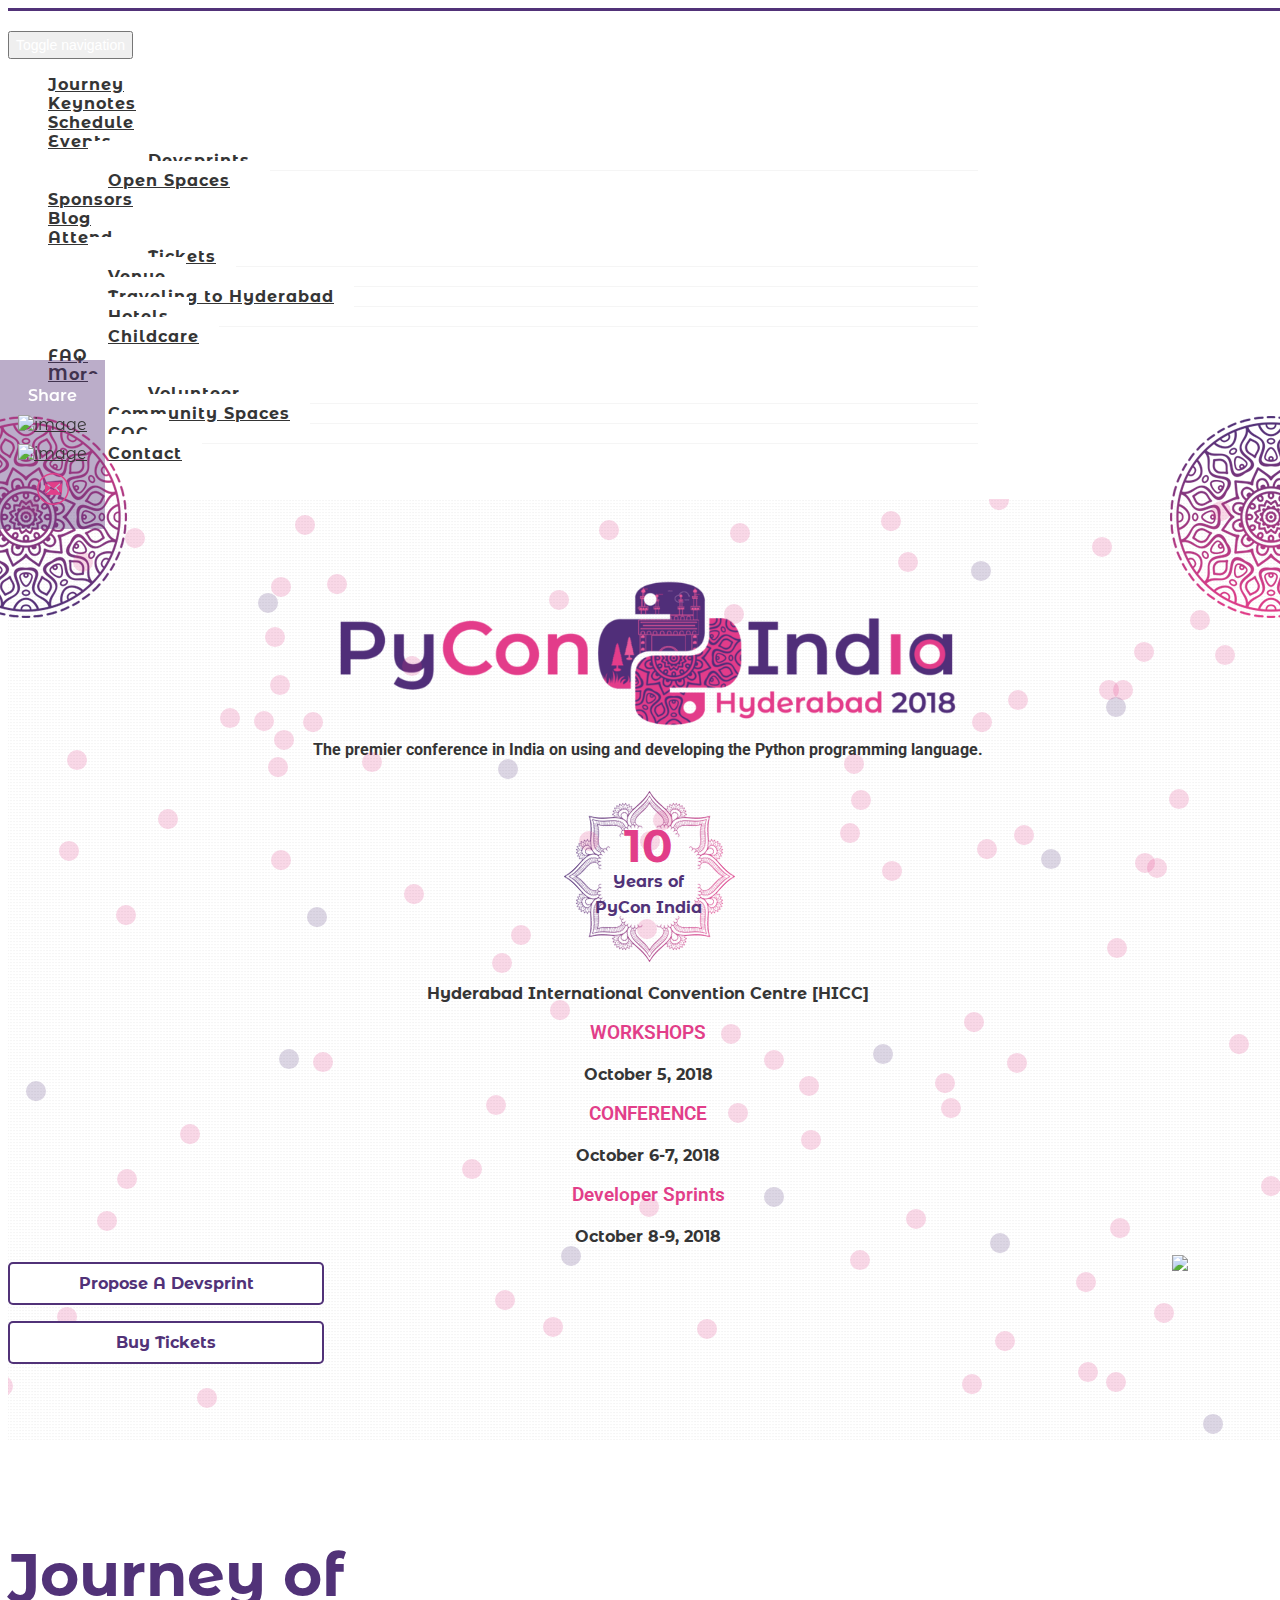
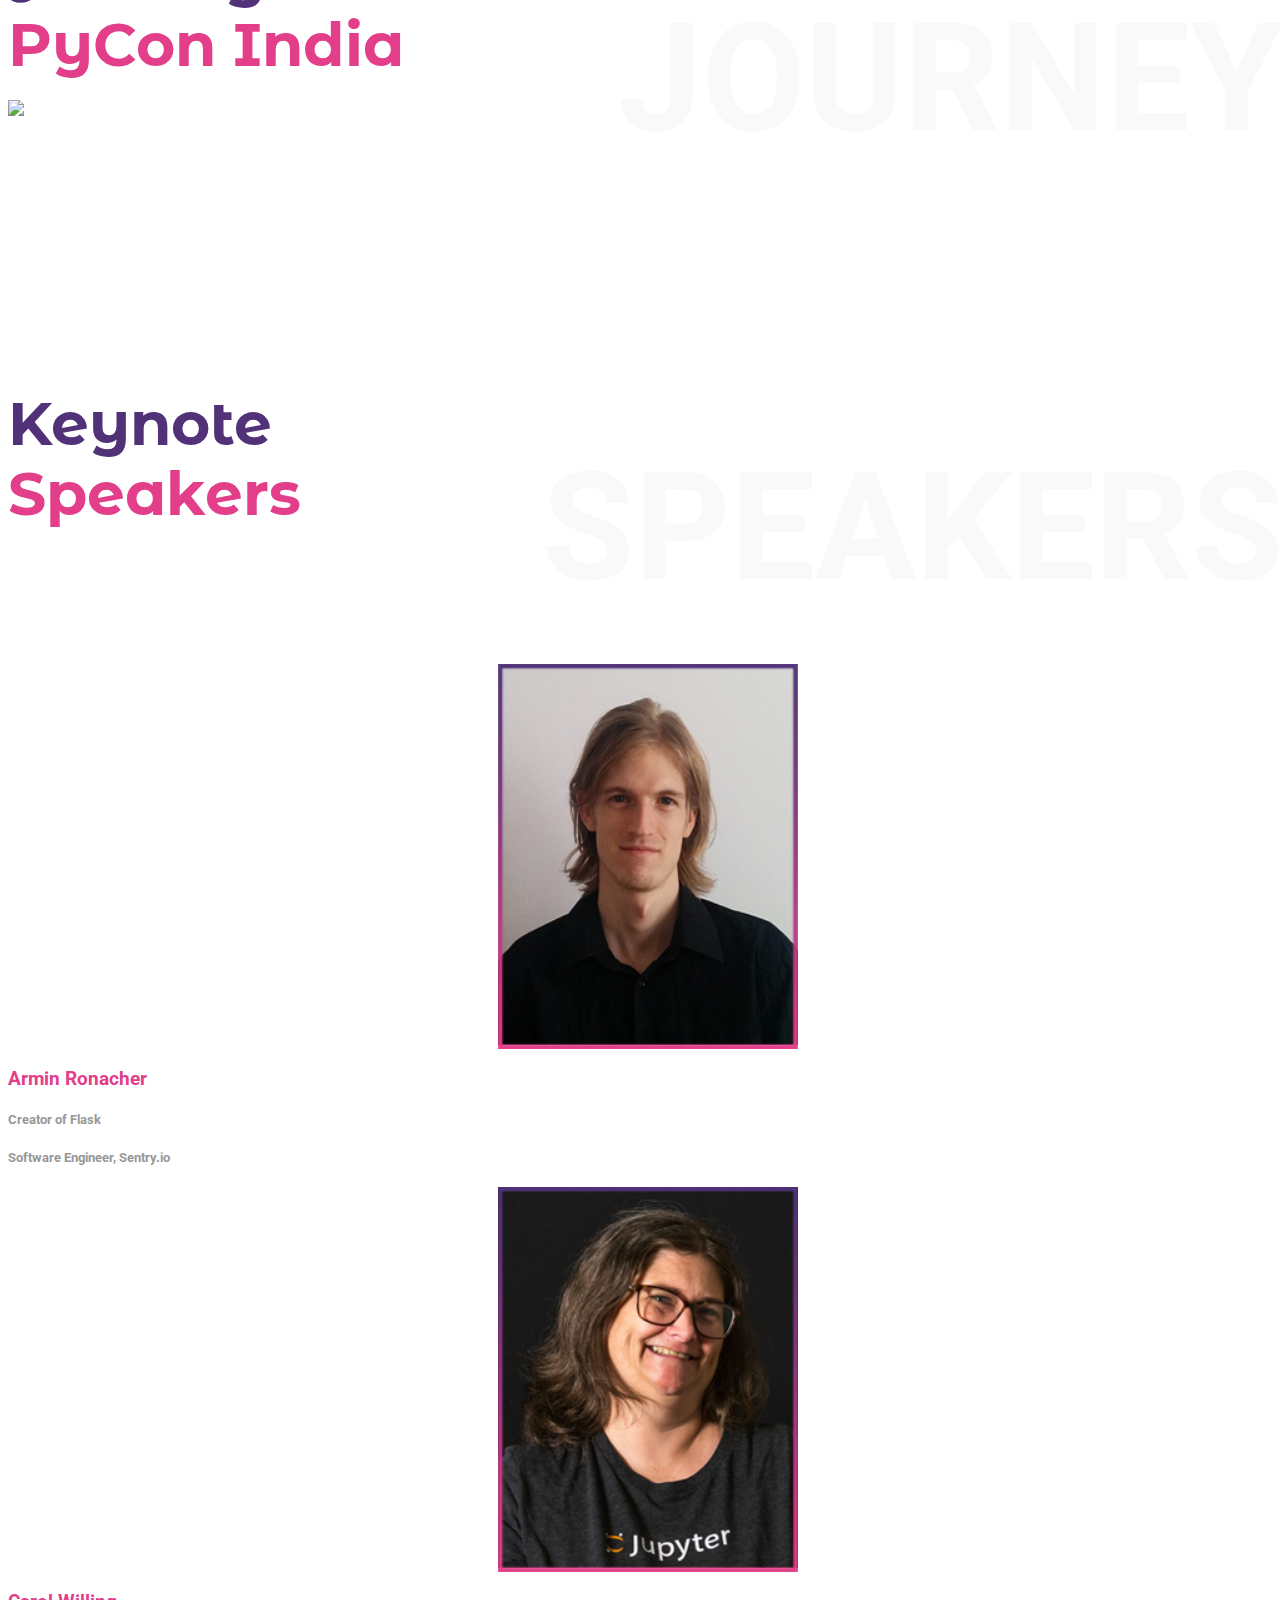
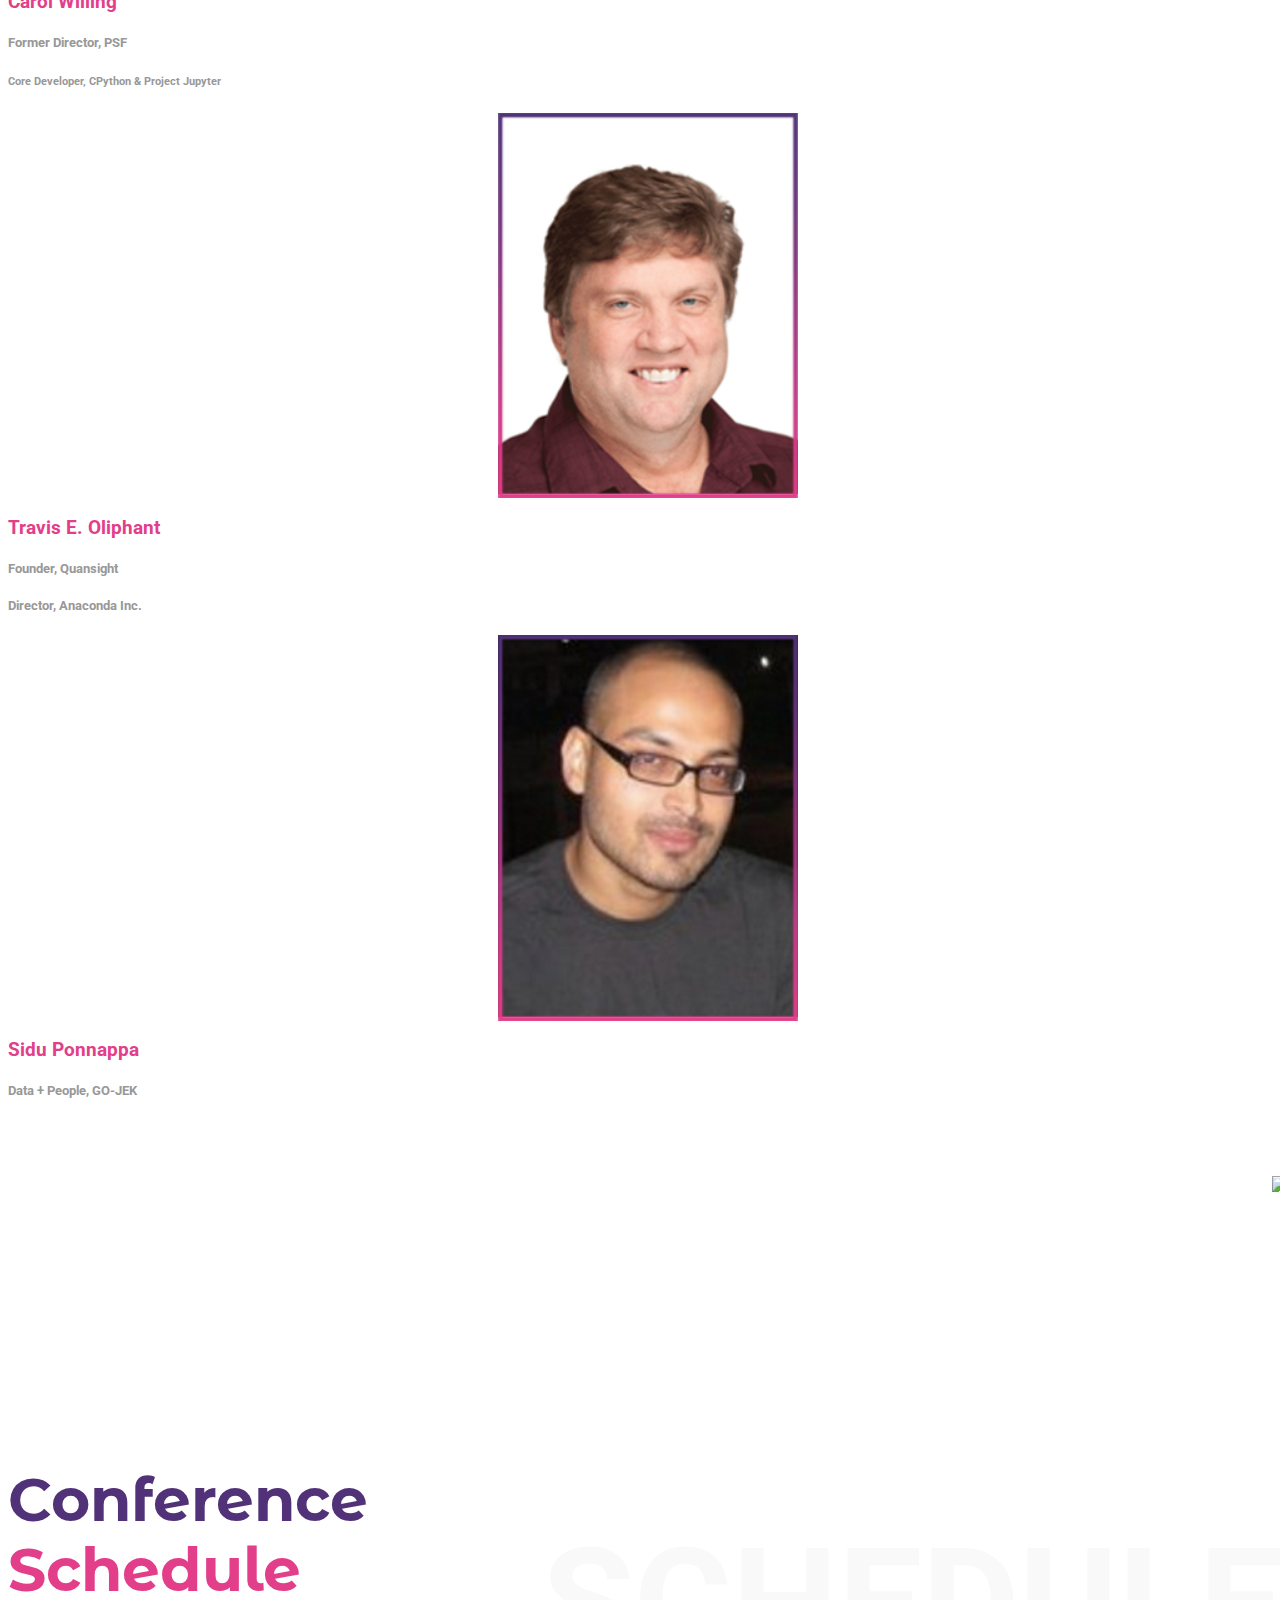
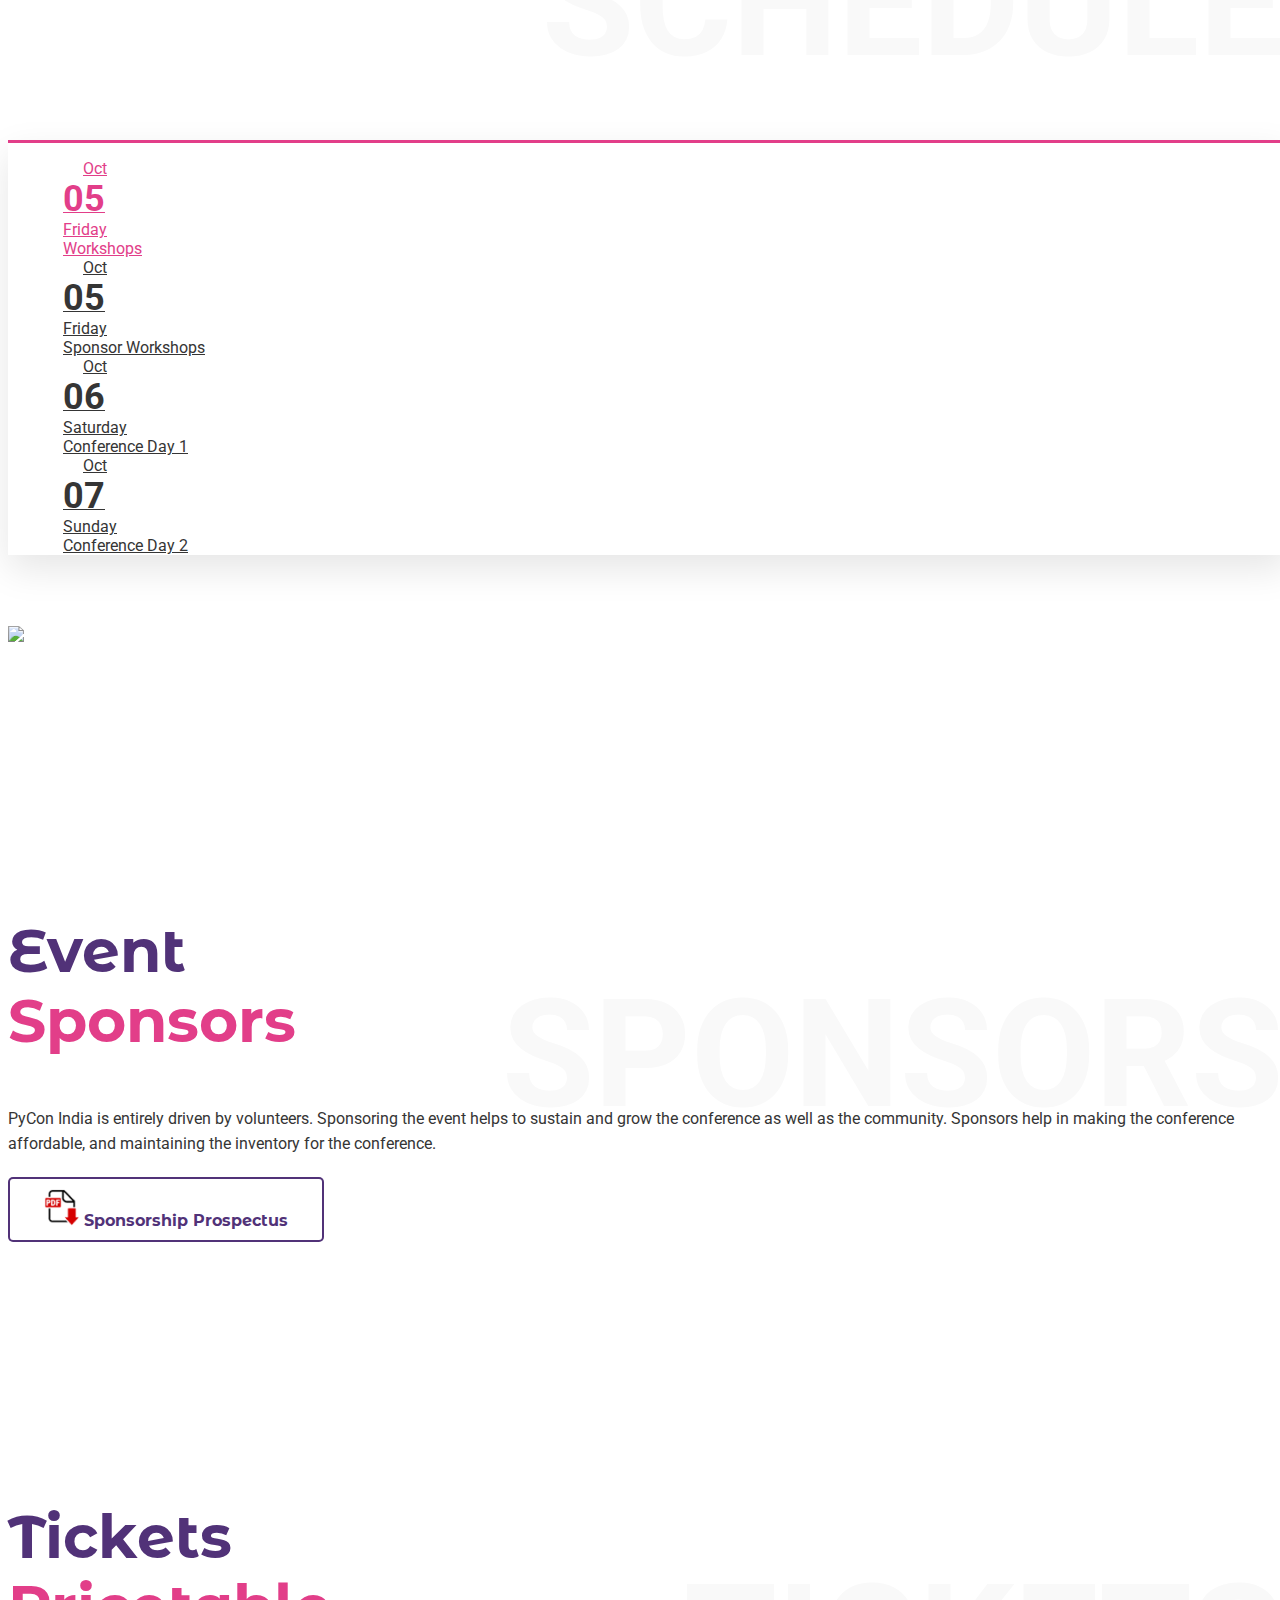
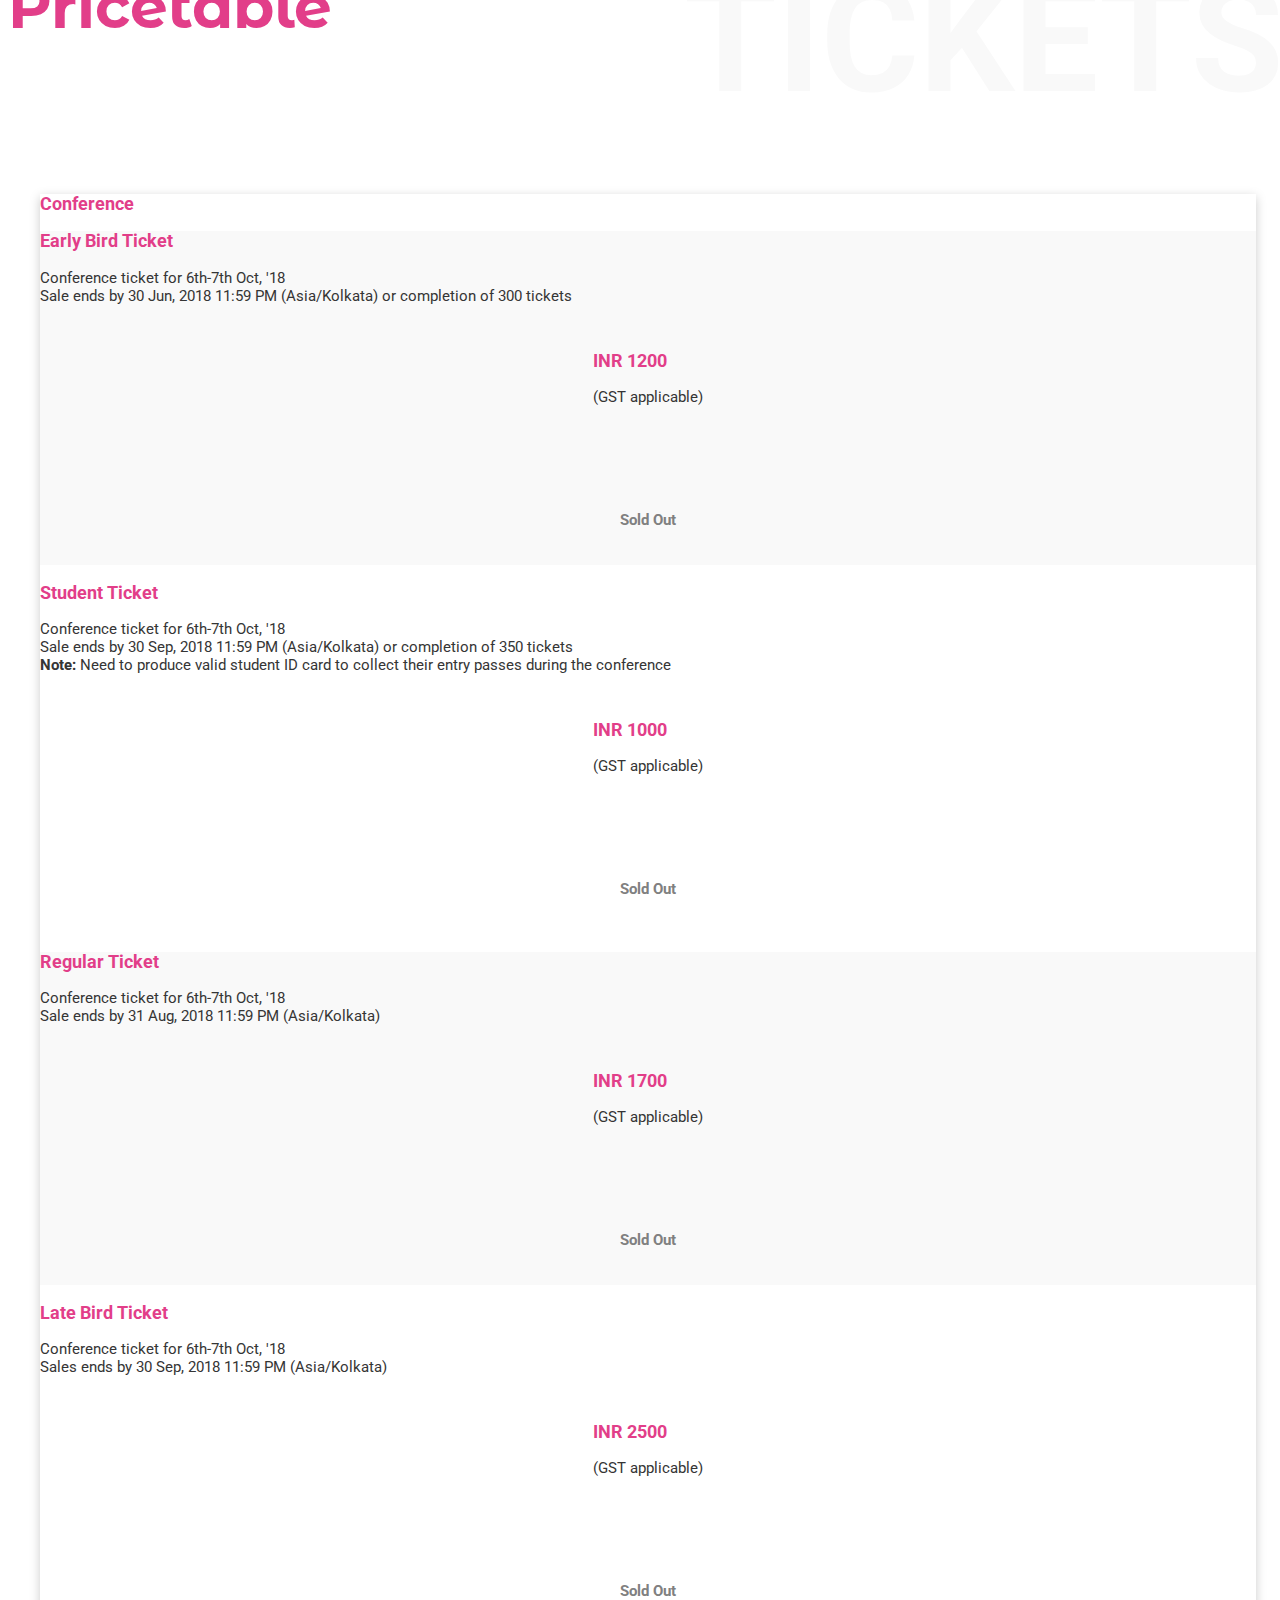
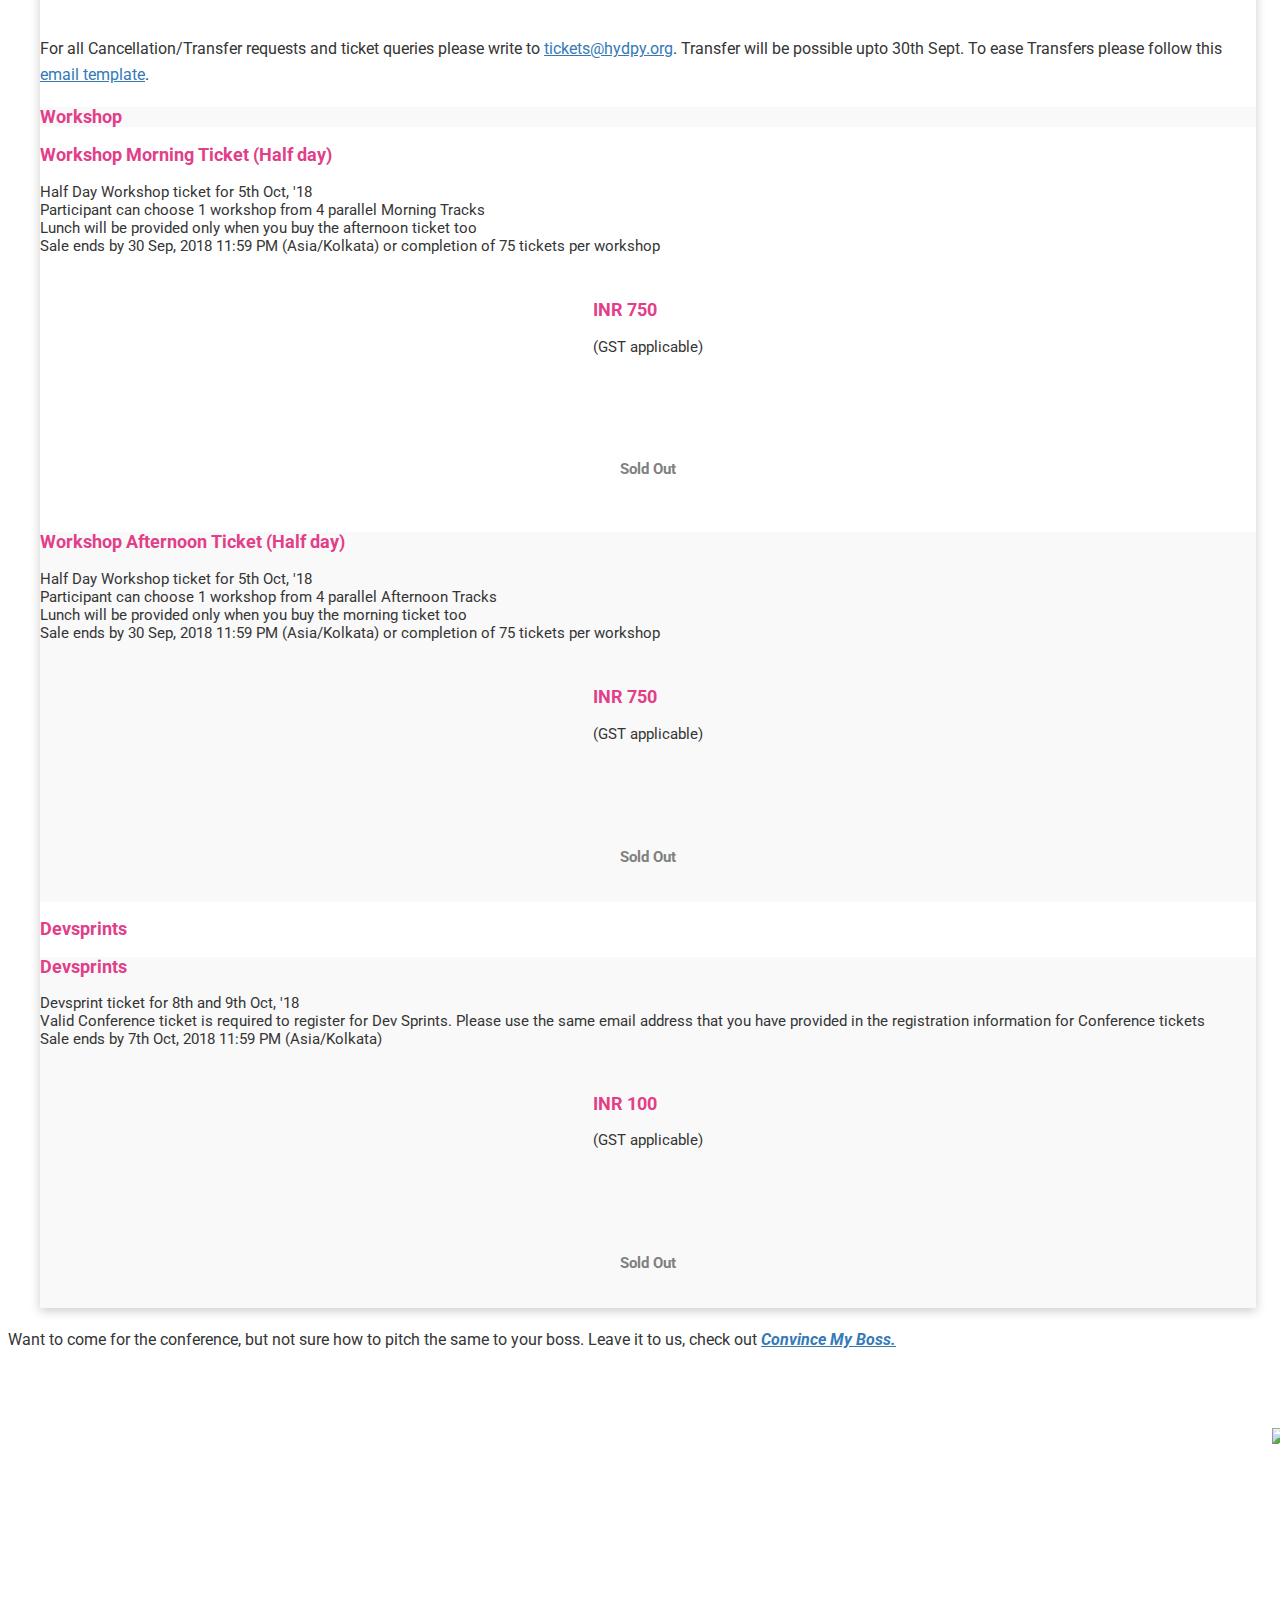
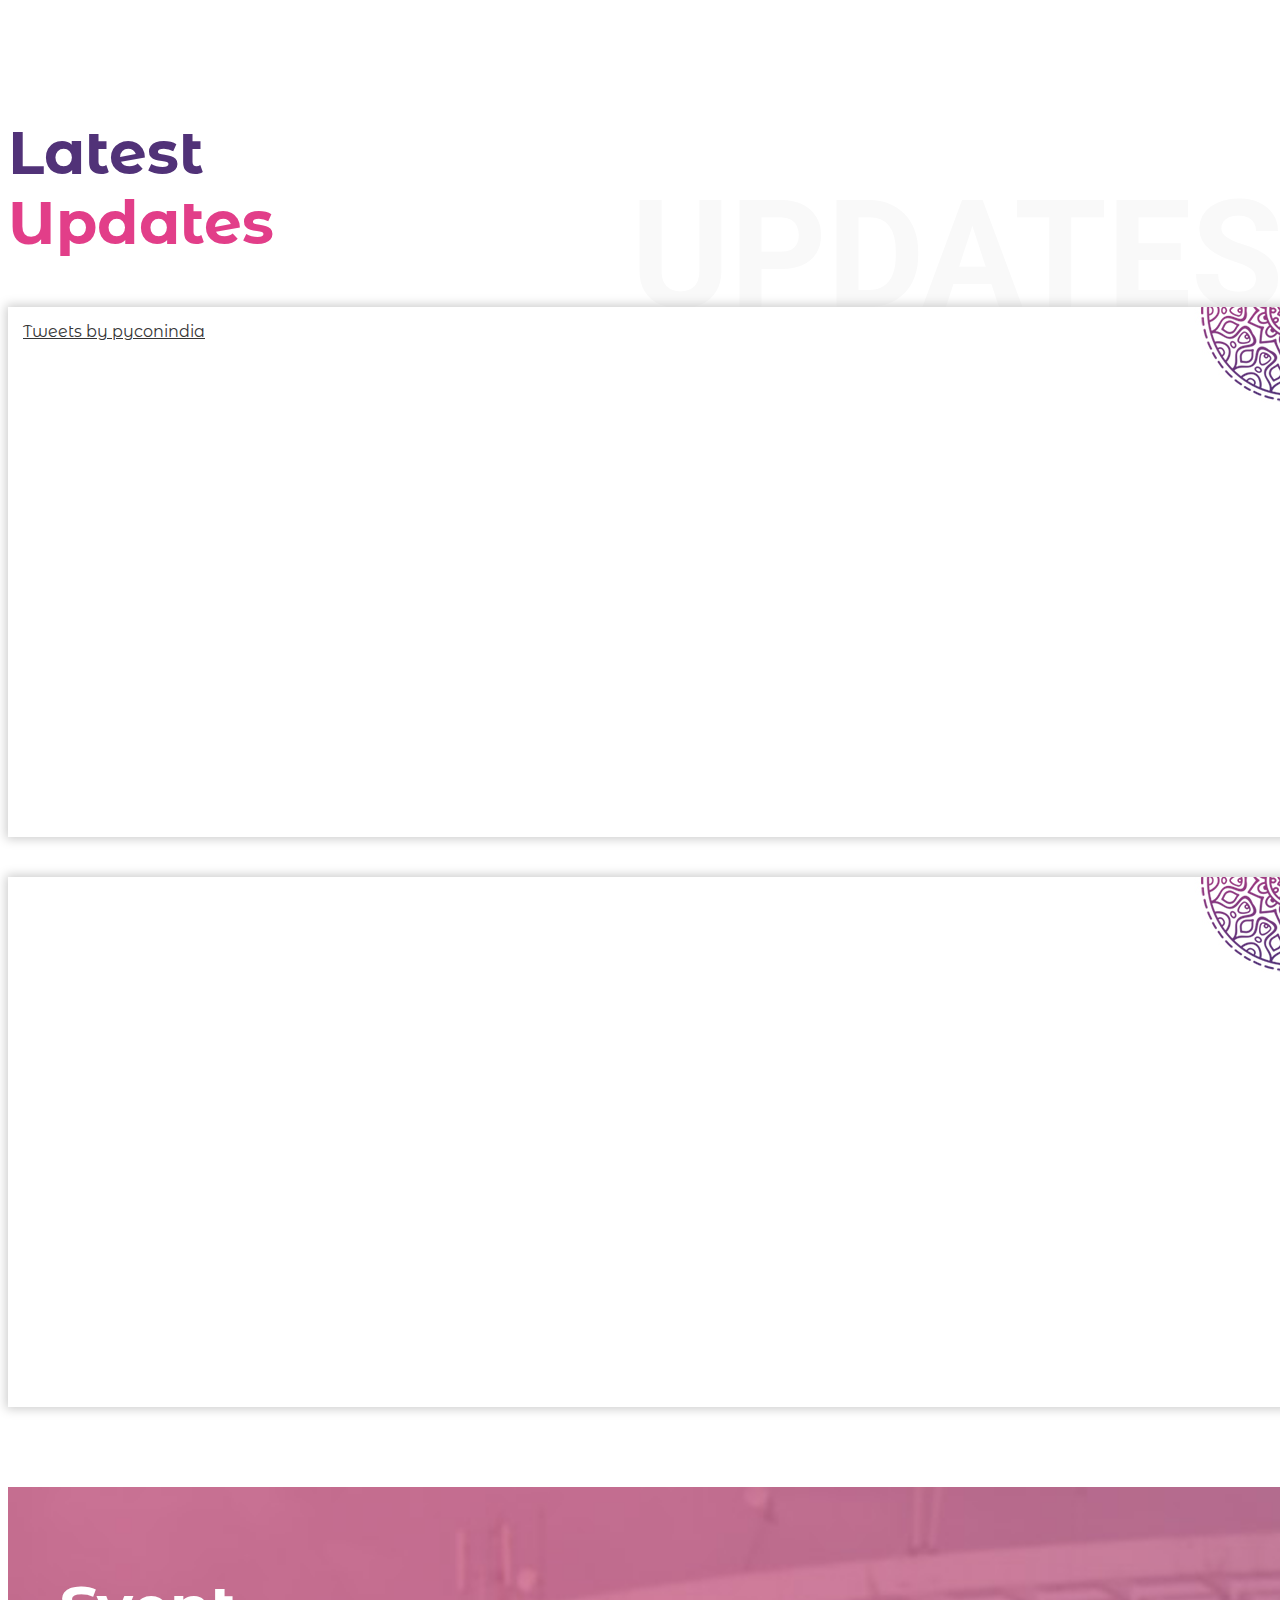
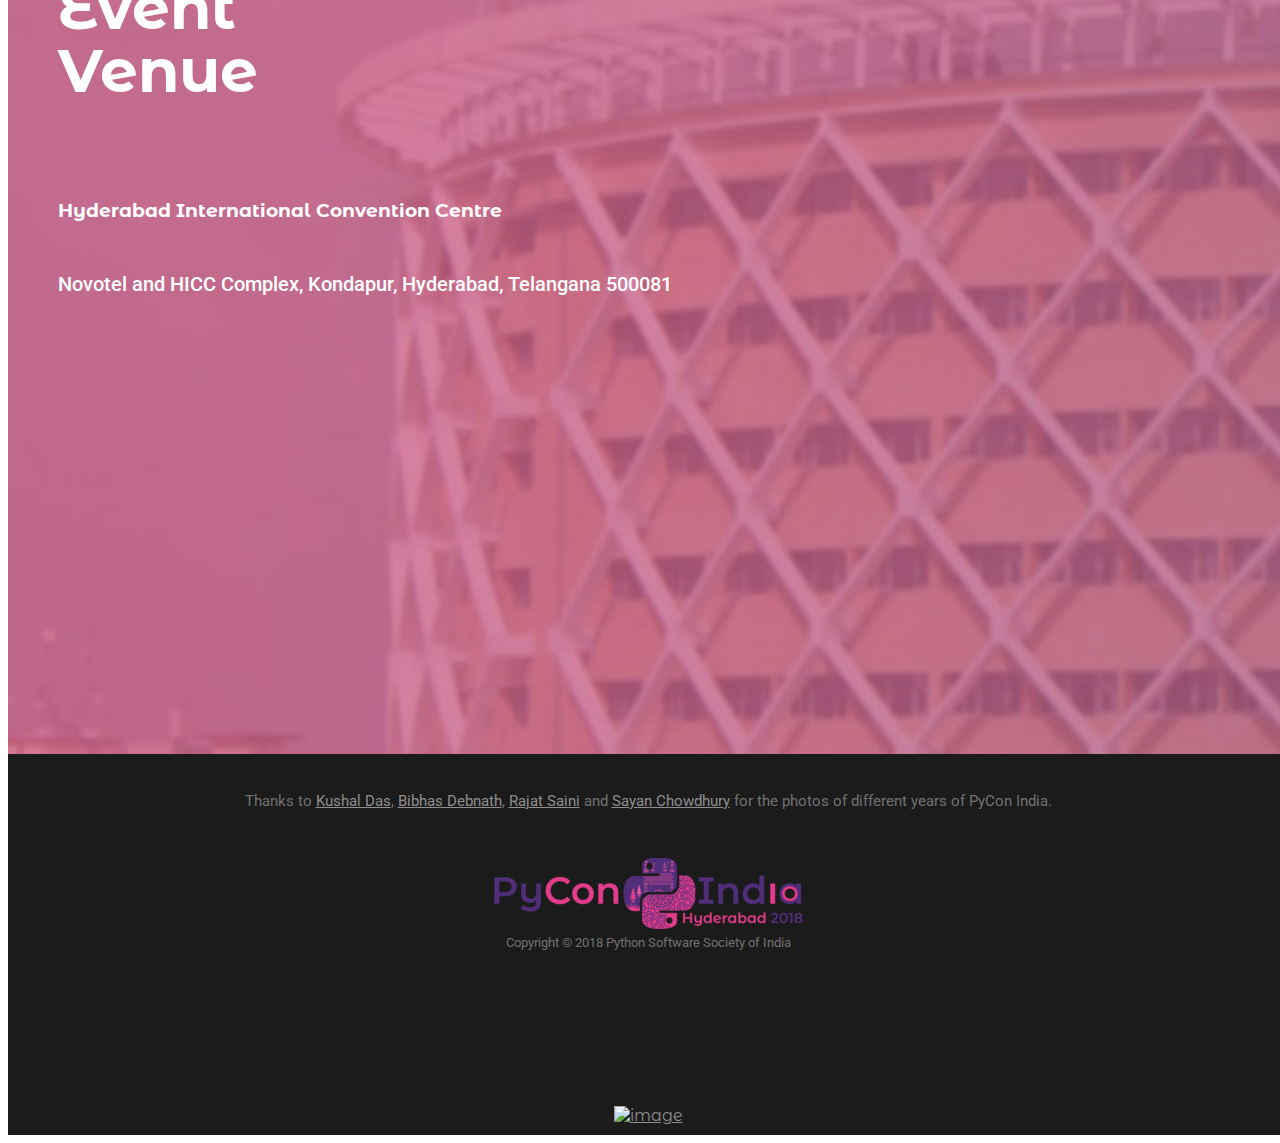
==== commit bc8cad50: "Add sponsor workshop schedule" ====
--- a/index.html
+++ b/index.html
@@ -122,8 +122,8 @@
       <div class="collapse navbar-collapse" id="bs-example-navbar-collapse-1">
         <ul class="nav navbar-nav">
           <li><a href="#journey">Journey</a></li>
+          <li><a href="#speakers">Keynotes</a></li>
           <li><a href="#schedule">Schedule</a></li>
-          <li><a href="#speakers">Keynotes</a></li>
           <li class="dropdown">
             <a class="dropdown-toggle" data-toggle="dropdown" href="#">Events<span class="caret"></span>
             <ul class="dropdown-menu">
@@ -390,11 +390,11 @@
                     <div class="panel with-nav-tabs panel-default">
                         <div class="panel-heading pycon2018_panel1">
                             <ul class="nav nav-tabs text-center  nav-justified">
-                              <li class="active"><a href="#" data-toggle="tab" data-page="tab1">Oct<br><b>05</b><br>Friday</a></li>
-                              <li><a href="#" data-toggle="tab" data-page="tab2">Oct<br><b>06</b><br>Saturday</a></li>
-                              <li><a href="#" data-toggle="tab" data-page="tab3">Oct<br><b>07</b><br>Sunday</a></li>
-                              <!-- <li><a href="#" data-toggle="tab" data-page="tab4">Aug<br><b>25</b><br>Saturday</a></li>
-                              <li><a href="#" data-toggle="tab" data-page="tab5">Aug<br><b>26</b><br>Sunday</a></li> -->
+                              <li class="active"><a href="#" data-toggle="tab" data-page="tab1">Oct<br><b>05</b><br>Friday<br>Workshops</a></li>
+                              <li><a href="#" data-toggle="tab" data-page="tab2">Oct<br><b>05</b><br>Friday<br>Sponsor Workshops</a></li>
+                              <li><a href="#" data-toggle="tab" data-page="tab3">Oct<br><b>06</b><br>Saturday<br>Conference Day 1</a></li>
+                              <li><a href="#" data-toggle="tab" data-page="tab4">Oct<br><b>07</b><br>Sunday<br>Conference Day 2</a></li>
+                              <!-- <li><a href="#" data-toggle="tab" data-page="tab5">Aug<br><b>26</b><br>Sunday</a></li> -->
                             </ul>
                         </div>
                         <div id="pages">
@@ -512,7 +512,6 @@
                         <h3 class="time">Late Bird Ticket</h3>
                             Conference ticket for 6th-7th Oct, '18<br/>
                             Sales ends by 30 Sep, 2018 11:59 PM (Asia/Kolkata)<br/>
-                            <span style="color: #ff0000">Only 100 tickets left !</span>
                       </div>
                       <div class="col-md-2 col-xs-12 text-center ticket-column">
                         <span class="center-align">
@@ -521,7 +520,7 @@
                         </span>
                       </div>
                       <div class="col-md-3 col-xs-12 text-center ticket-column">
-                        <a href="https://in.explara.com/e/pycon-india-2018/" target="_blank" class="button button--quidel button--round-s text center-align">Buy Now</a>
+                        <h4 class="sold-out-text center-align">Sold Out</h4>
                       </div>
                     </div>
 
@@ -538,7 +537,7 @@
                             Half Day Workshop ticket for 5th Oct, '18<br/>
                             Participant can choose 1 workshop from 4 parallel Morning Tracks<br/>
                             Lunch will be provided only when you buy the afternoon ticket too<br/>
-                            Sale ends by 25 Sep, 2018 11:59 PM (Asia/Kolkata) or completion of 75 tickets per workshop
+                            Sale ends by 30 Sep, 2018 11:59 PM (Asia/Kolkata) or completion of 75 tickets per workshop
                       </div>
                       <div class="col-md-2 col-xs-12 text-center ticket-column">
                         <span class="center-align">
@@ -547,7 +546,7 @@
                         </span>
                       </div>
                       <div class="col-md-3 col-xs-12 text-center ticket-column">
-                        <a href="https://in.explara.com/e/pycon-india-2018/" target="_blank" class="button button--quidel button--round-s text center-align">Buy Now</a>
+                        <h4 class="sold-out-text center-align">Sold Out</h4>
                       </div>
                     </div>
                     <div class="row">
@@ -556,7 +555,7 @@
                             Half Day Workshop ticket for 5th Oct, '18<br/>
                             Participant can choose 1 workshop from 4 parallel Afternoon Tracks<br/>
                             Lunch will be provided only when you buy the morning ticket too<br/>
-                            Sale ends by 25 Sep, 2018 11:59 PM (Asia/Kolkata) or completion of 75 tickets per workshop
+                            Sale ends by 30 Sep, 2018 11:59 PM (Asia/Kolkata) or completion of 75 tickets per workshop
                       </div>
                       <div class="col-md-2 col-xs-12 text-center ticket-column">
                         <span class="center-align">
@@ -565,7 +564,30 @@
                         </span>
                       </div>
                       <div class="col-md-3 col-xs-12 text-center ticket-column">
-                        <a href="https://in.explara.com/e/pycon-india-2018/" target="_blank" class="button button--quidel button--round-s text center-align">Buy Now</a>
+                        <h4 class="sold-out-text center-align">Sold Out</h4>
+                      </div>
+                    </div>
+
+                    <div class="row">
+                      <div class="col-md-12 text-center">
+                        <h3 class="text-center time">Devsprints</h3>
+                      </div>
+                    </div>
+                    <div class="row">
+                      <div class="col-md-7 col-xs-12">
+                        <h3 class="time">Devsprints</h3>
+                            Devsprint ticket for 8th and 9th Oct, '18<br/>
+                            Valid Conference ticket is required to register for Dev Sprints. Please use the same email address that you have provided in the registration information for Conference tickets<br/>
+                            Sale ends by 7th Oct, 2018 11:59 PM (Asia/Kolkata) 
+                      </div>
+                      <div class="col-md-2 col-xs-12 text-center ticket-column">
+                        <span class="center-align">
+                          <h3>INR 100</h3>
+                            (GST applicable)
+                        </span>
+                      </div>
+                      <div class="col-md-3 col-xs-12 text-center ticket-column">
+                        <h4 class="sold-out-text center-align">Sold Out</h4>
                       </div>
                     </div>
                   </div>
--- a/custom/css/style.css
+++ b/custom/css/style.css
@@ -455,13 +455,11 @@
 }
 
 .pycon2018_panel1 .nav-tabs > li a {
-    padding: 10px 70px;
     margin: 0px 20px;
     font-family: 'Roboto', sans-serif;
 }
 
 .pycon2018_panel .nav-tabs > li a {
-    padding: 10px 48px;
     margin: 0 30px;
     font-size: 20px;
     font-family: 'Roboto', sans-serif;
@@ -992,7 +990,6 @@
         margin: 0;
     }
     .pycon2018_panel1 .nav-tabs > li a {
-        padding: 10px 5px;
         margin: 0;
     }
 
@@ -1350,11 +1347,19 @@
       margin-top: 20px;
       max-height: 80px;
     }
+    .google {
+        margin-top: 25px;
+        max-height: 80px;
+    }
     .silver {
         max-height: 70px;
     }
     .zeomega {
         margin-top: 15px;
+    }
+    .dbs {
+        margin-top: 10px;
+        max-height: 60px;
     }
     .associate {
         margin-top: 20px;
@@ -1362,6 +1367,13 @@
     }
     .pipal {
         max-height: 100px;
+    }
+    .elucidata {
+        max-height: 70px;
+    }
+    .innovaccer {
+        margin-top: 10px;
+        max-height: 35px;
     }
 }
 
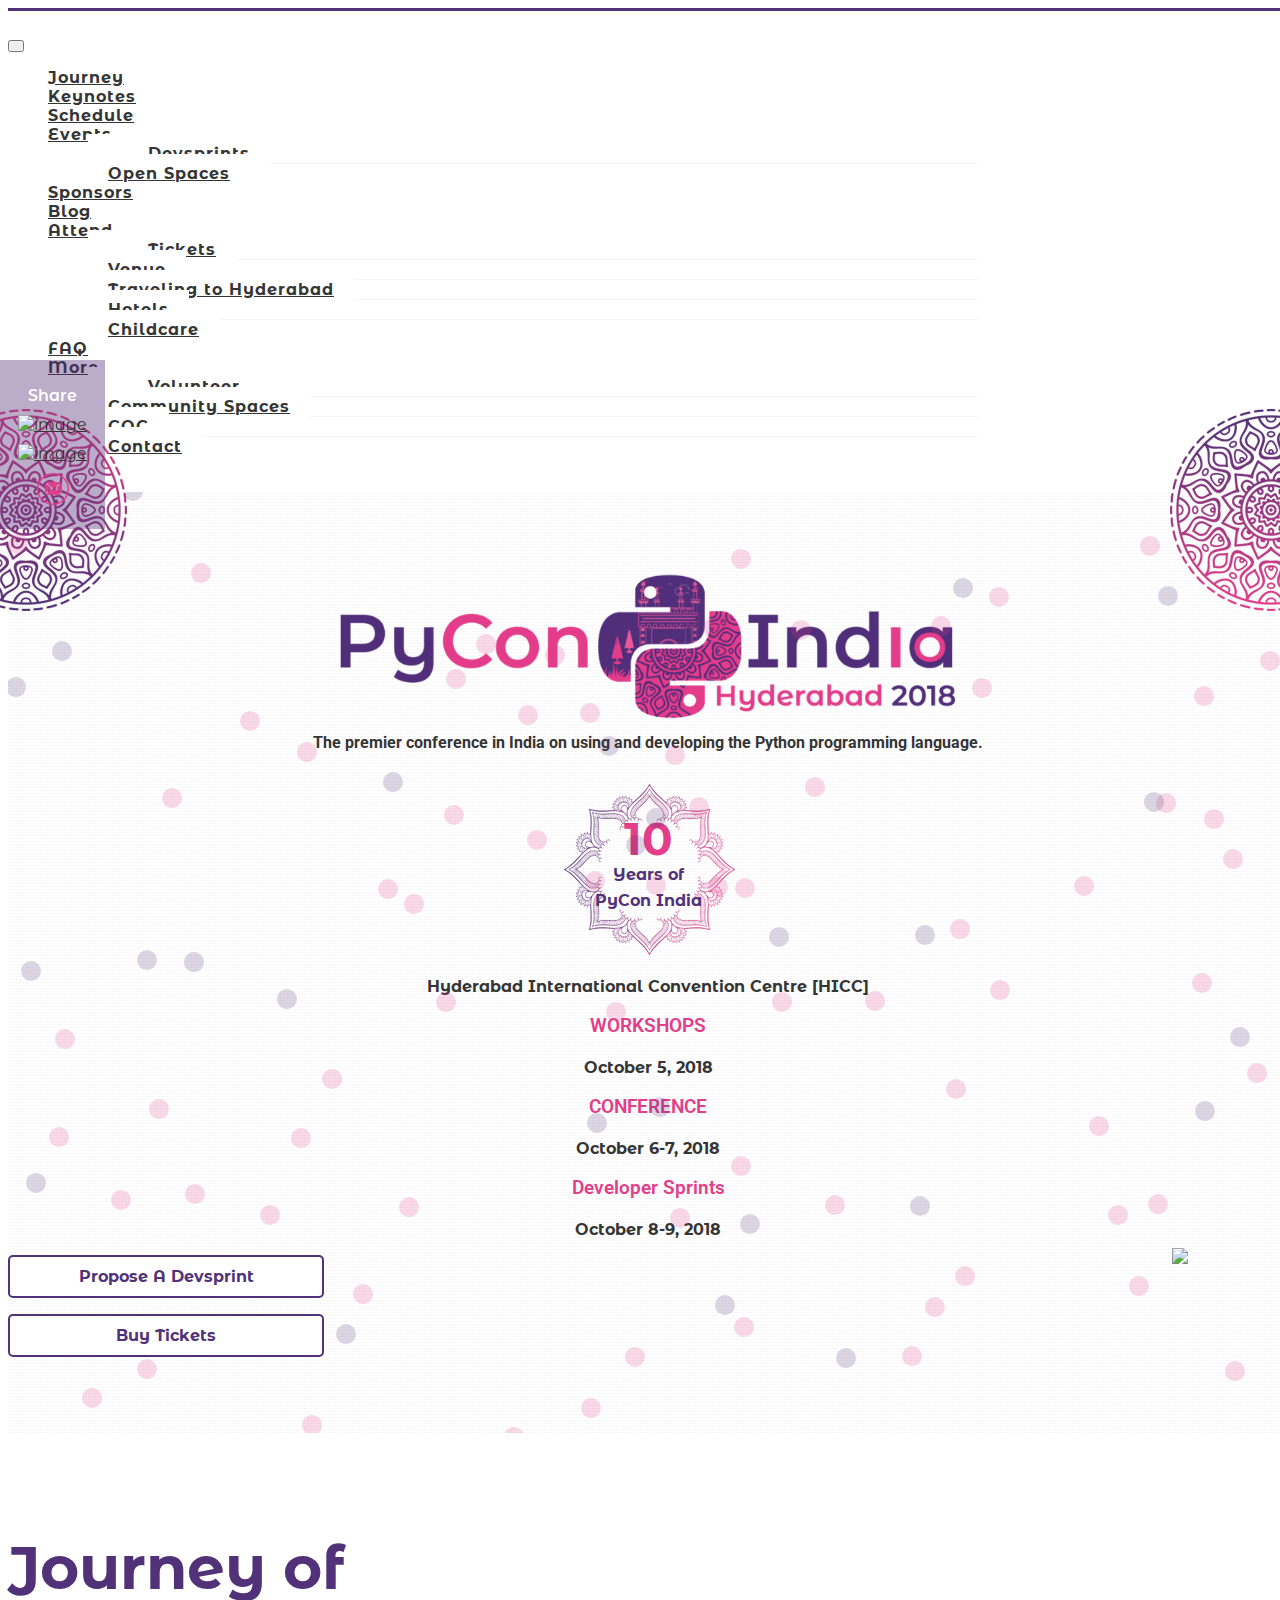
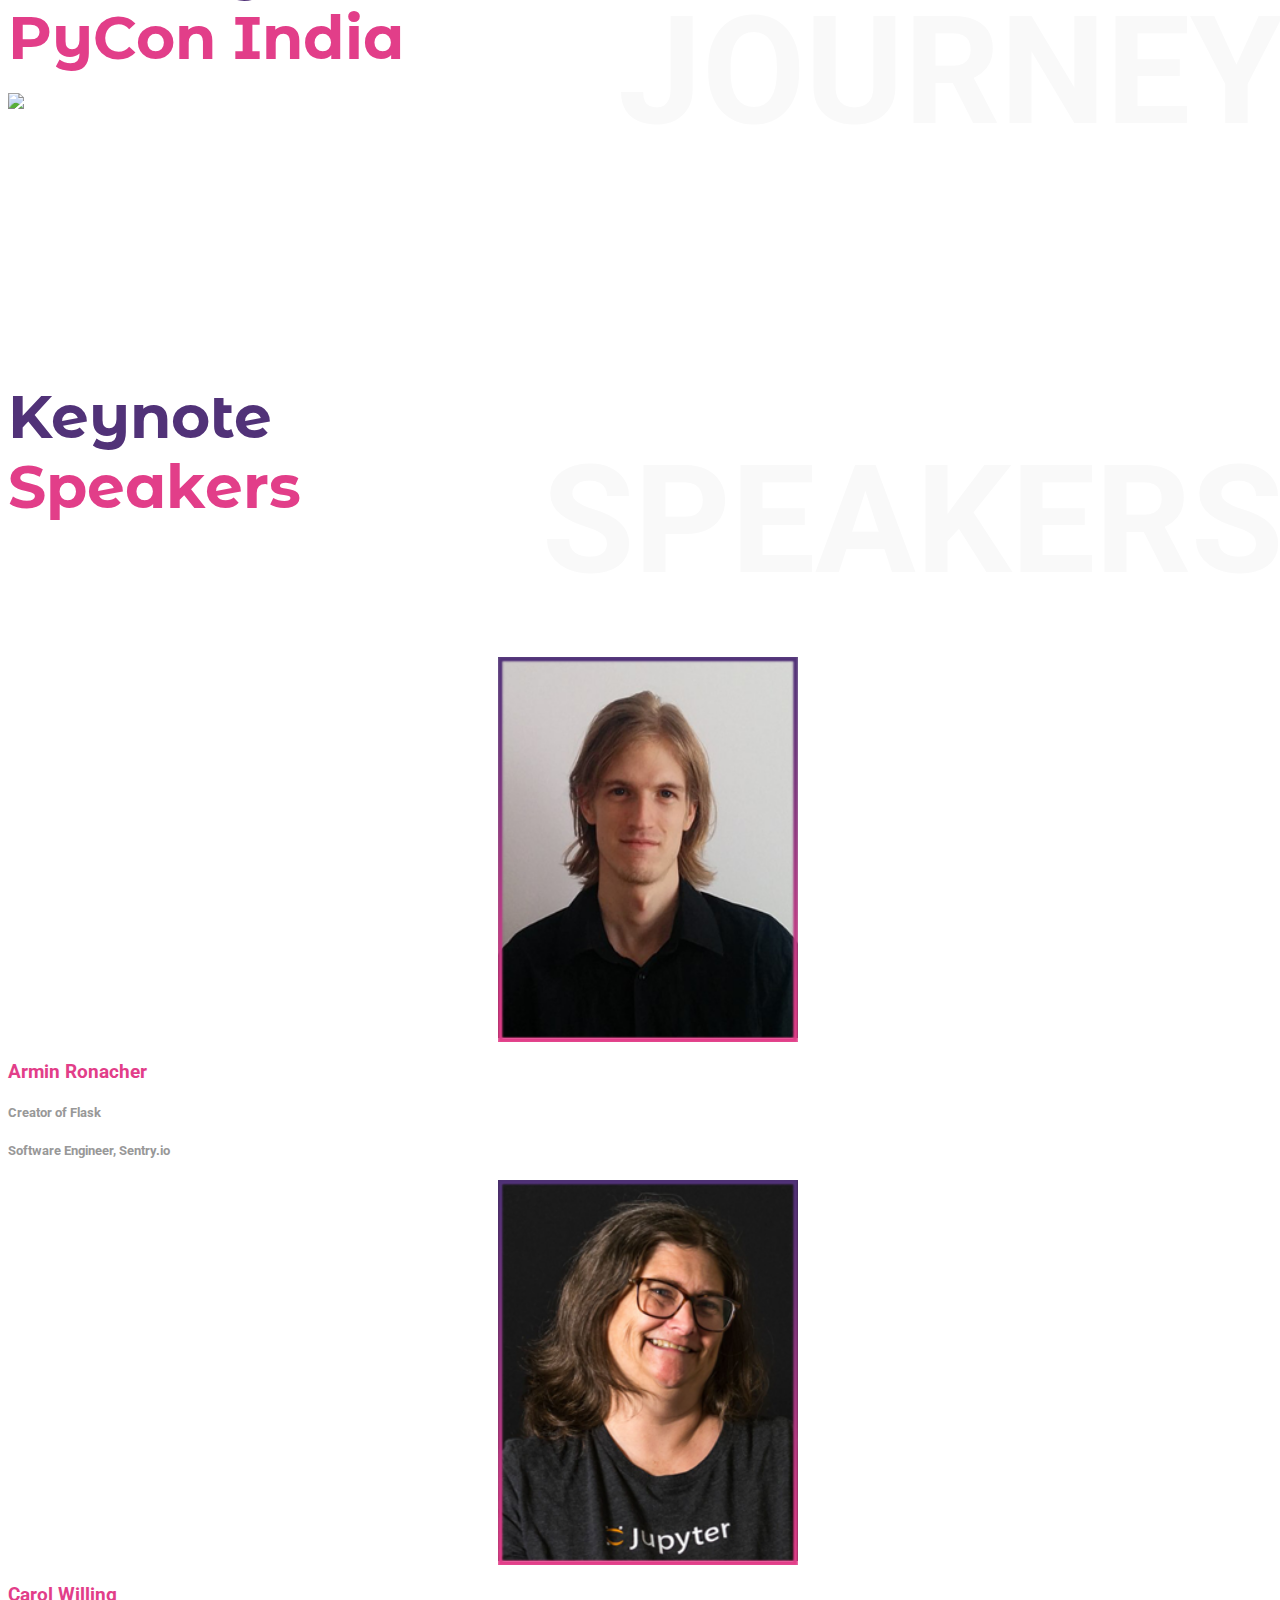
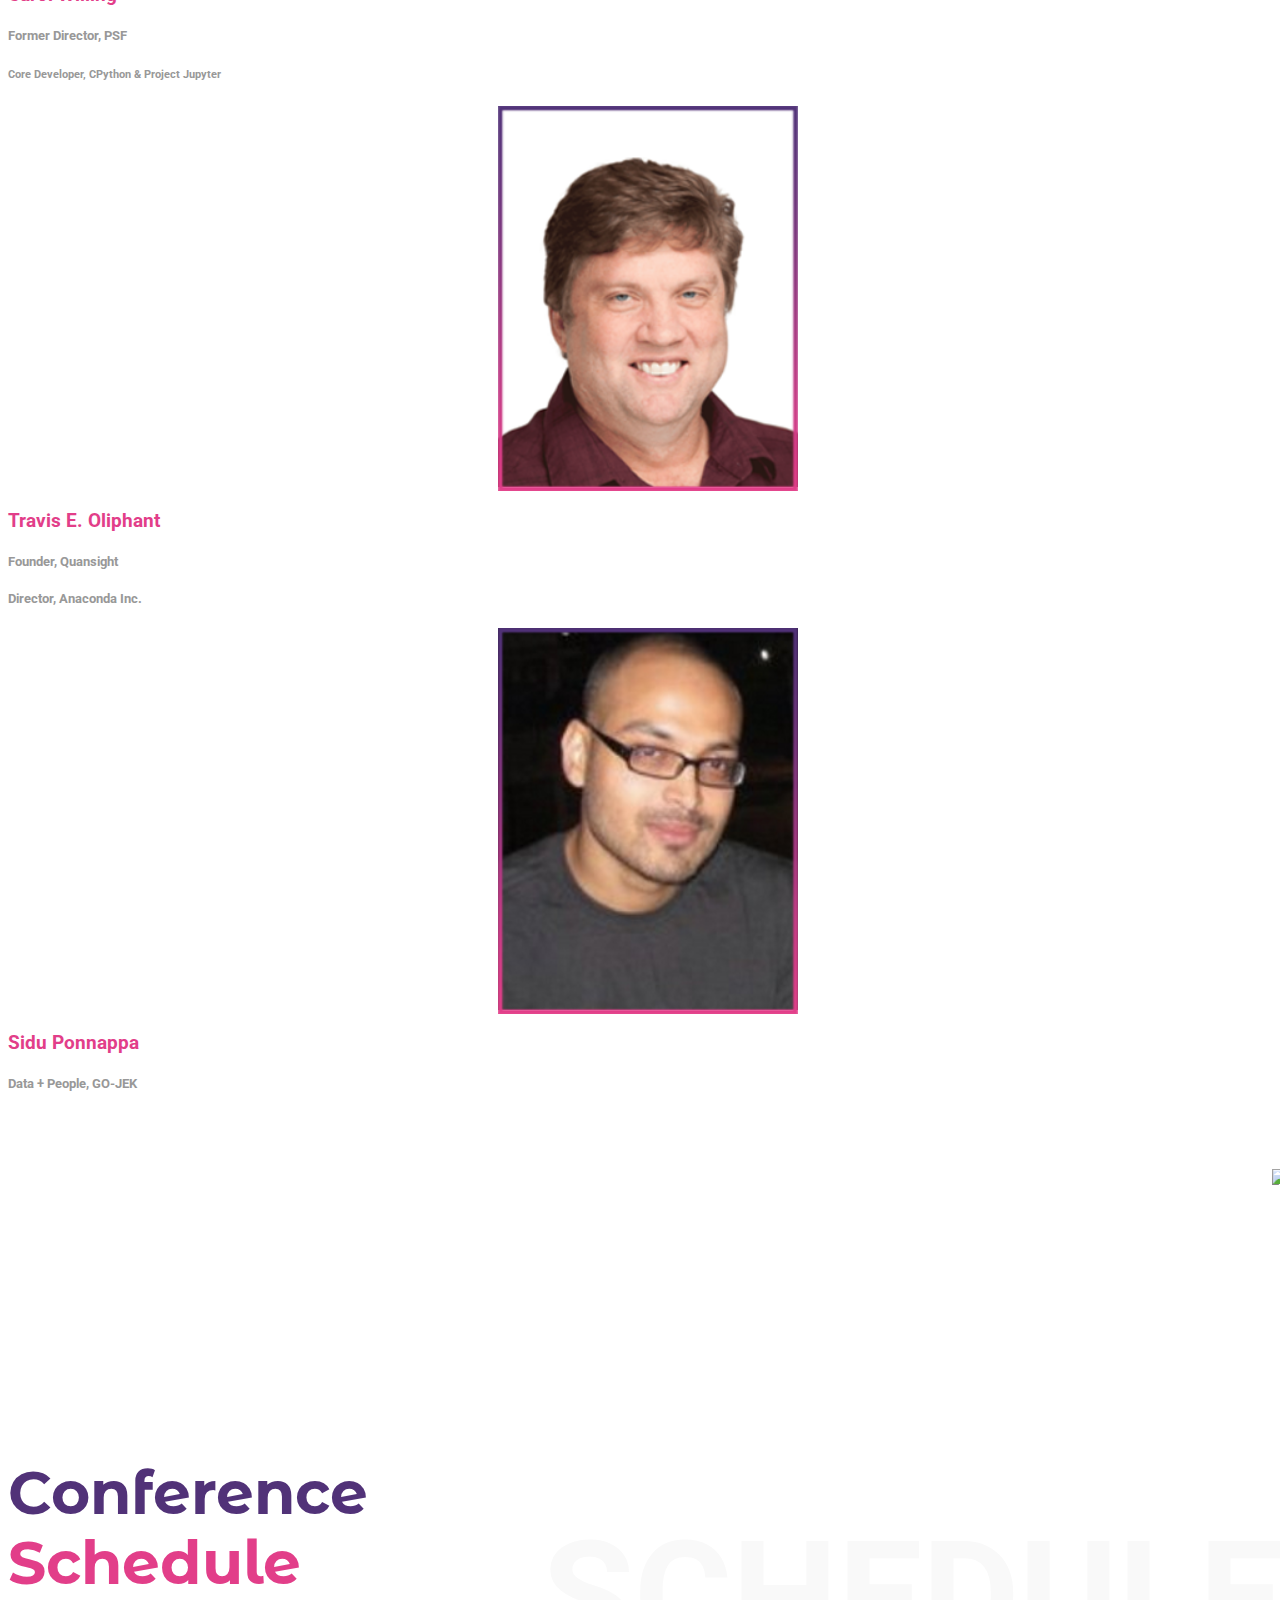
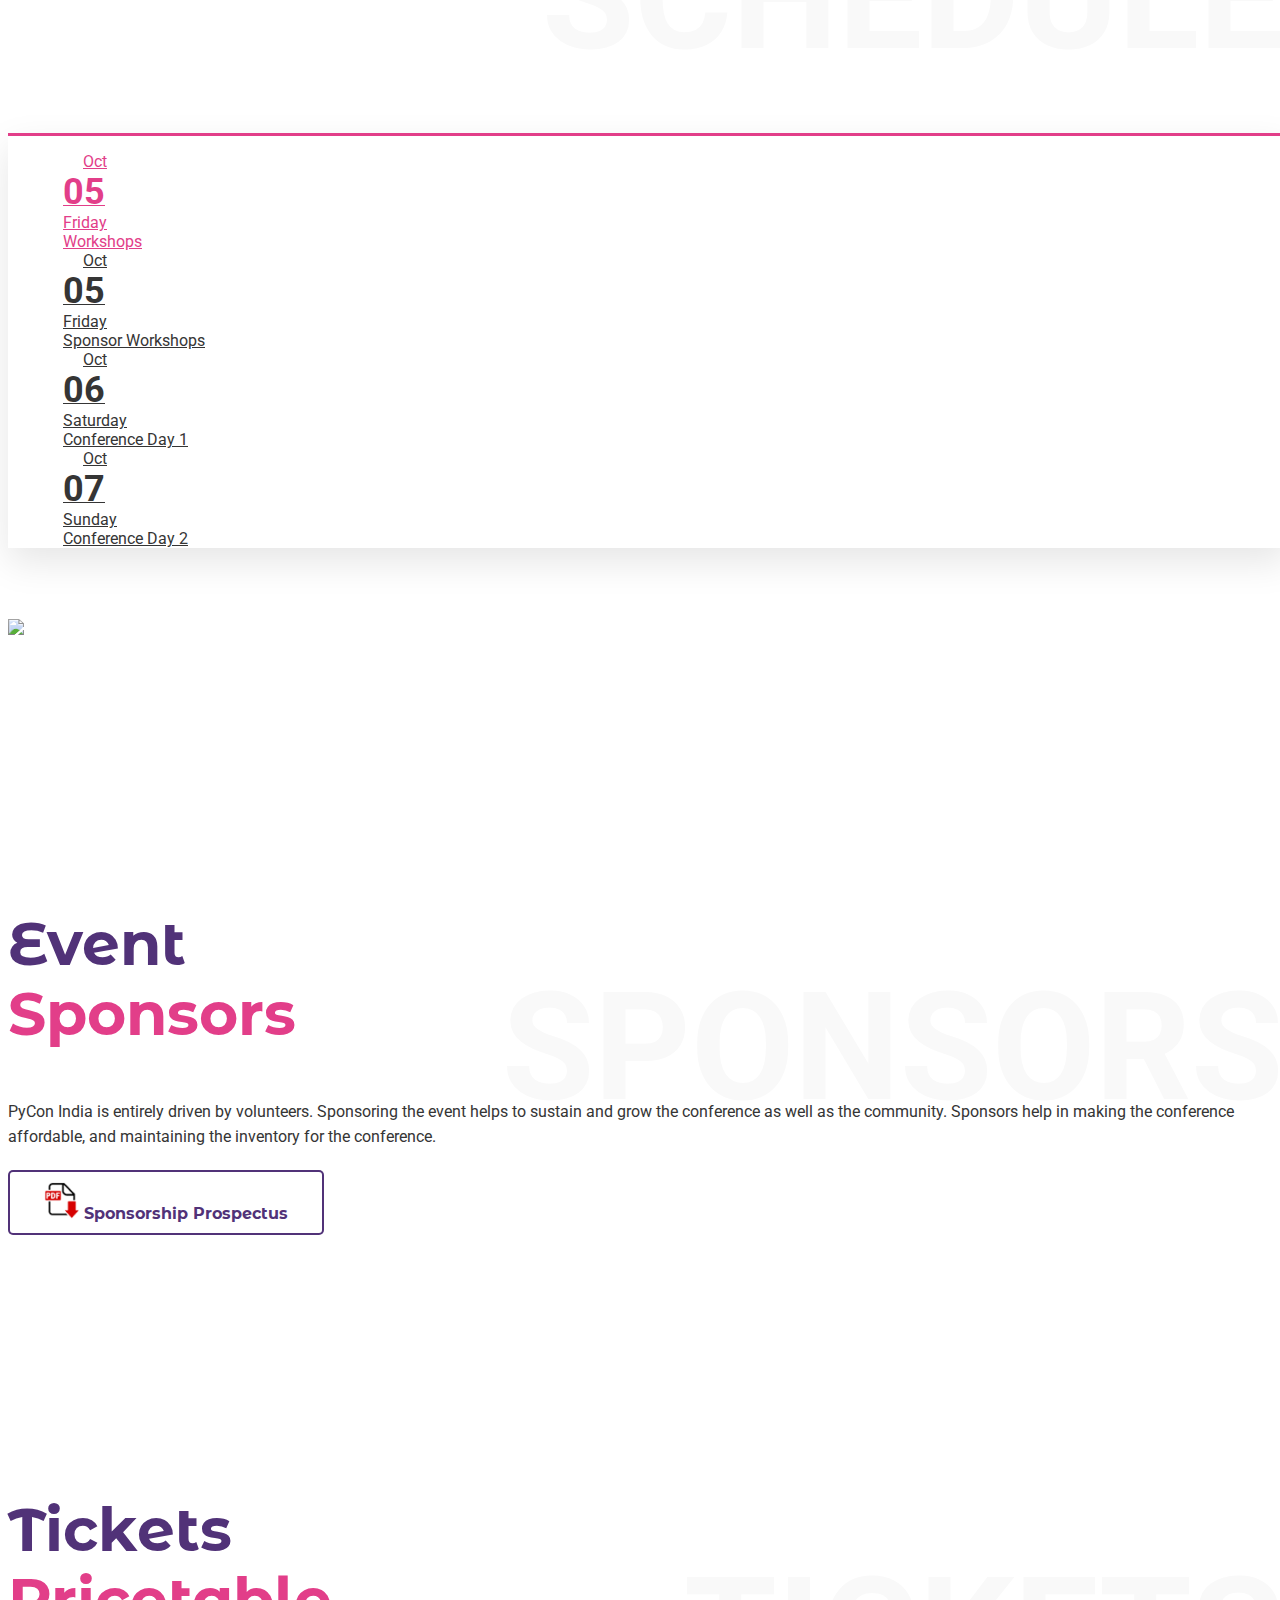
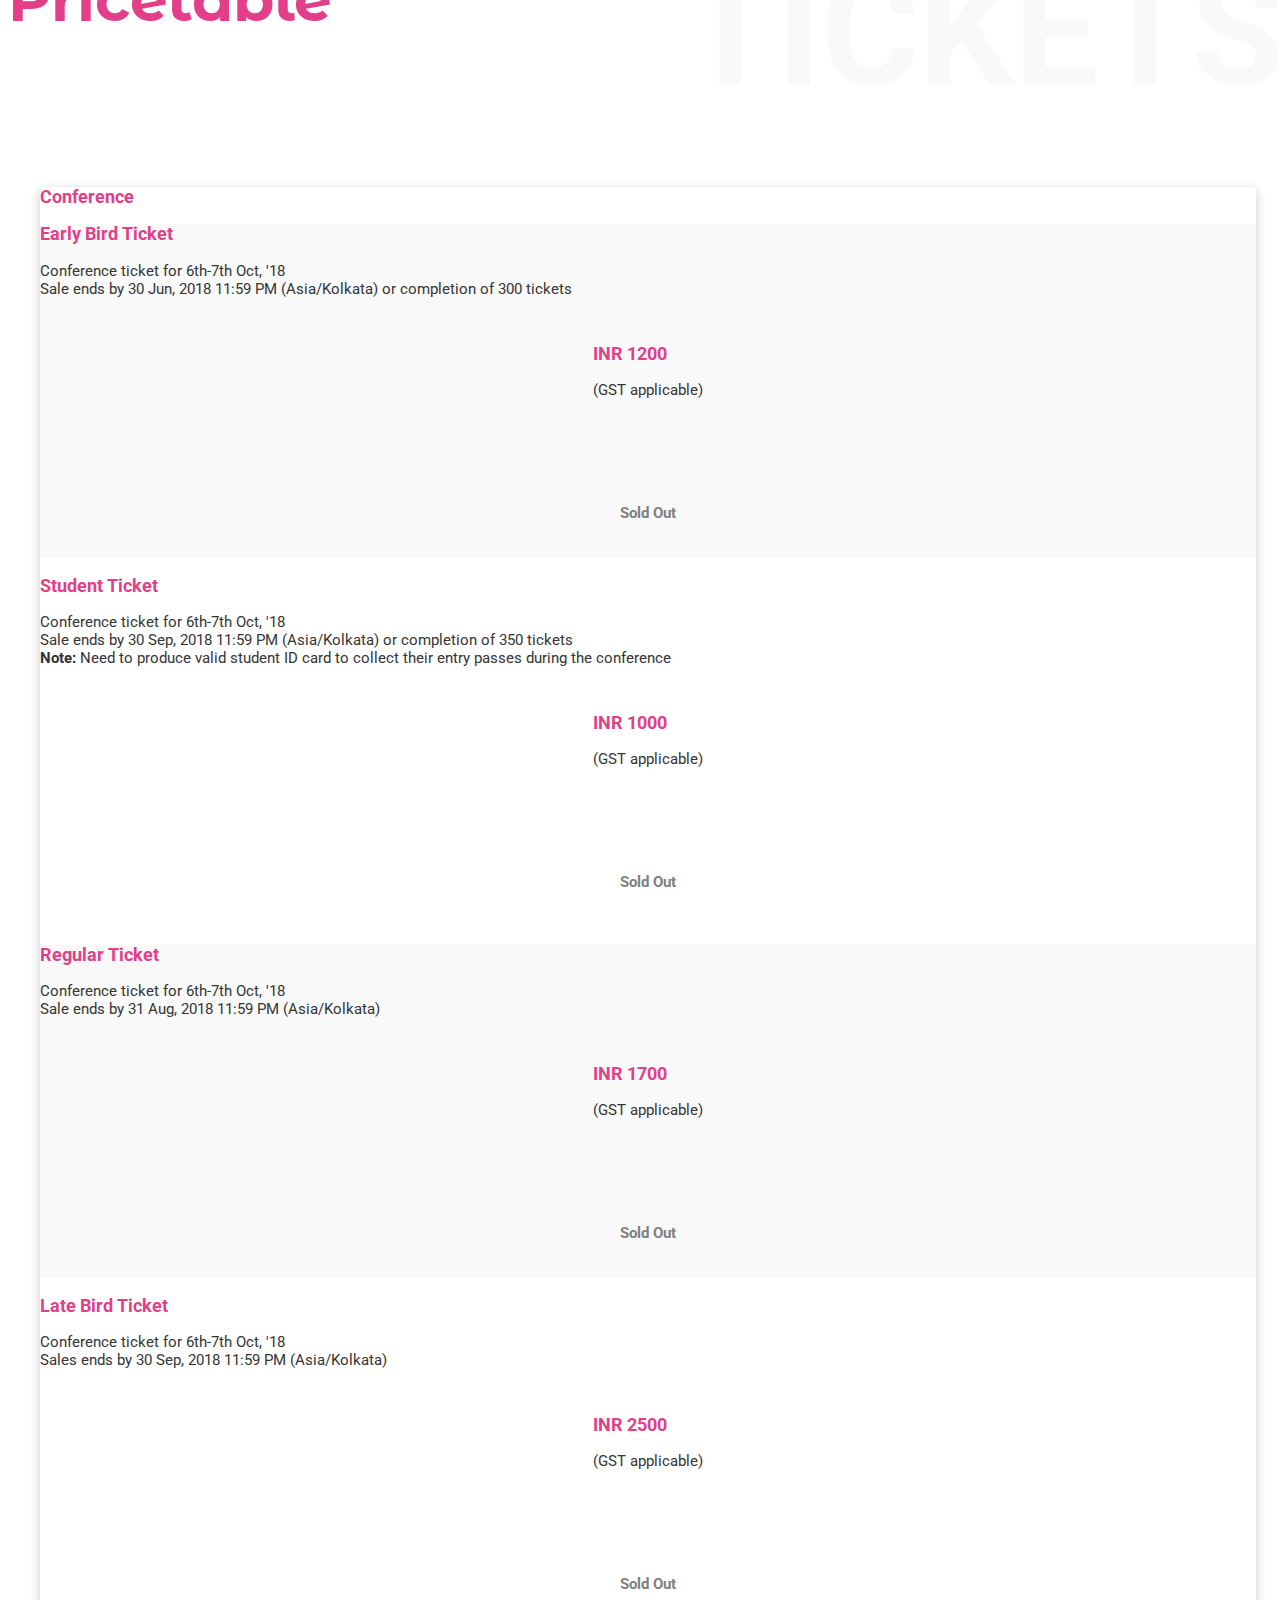
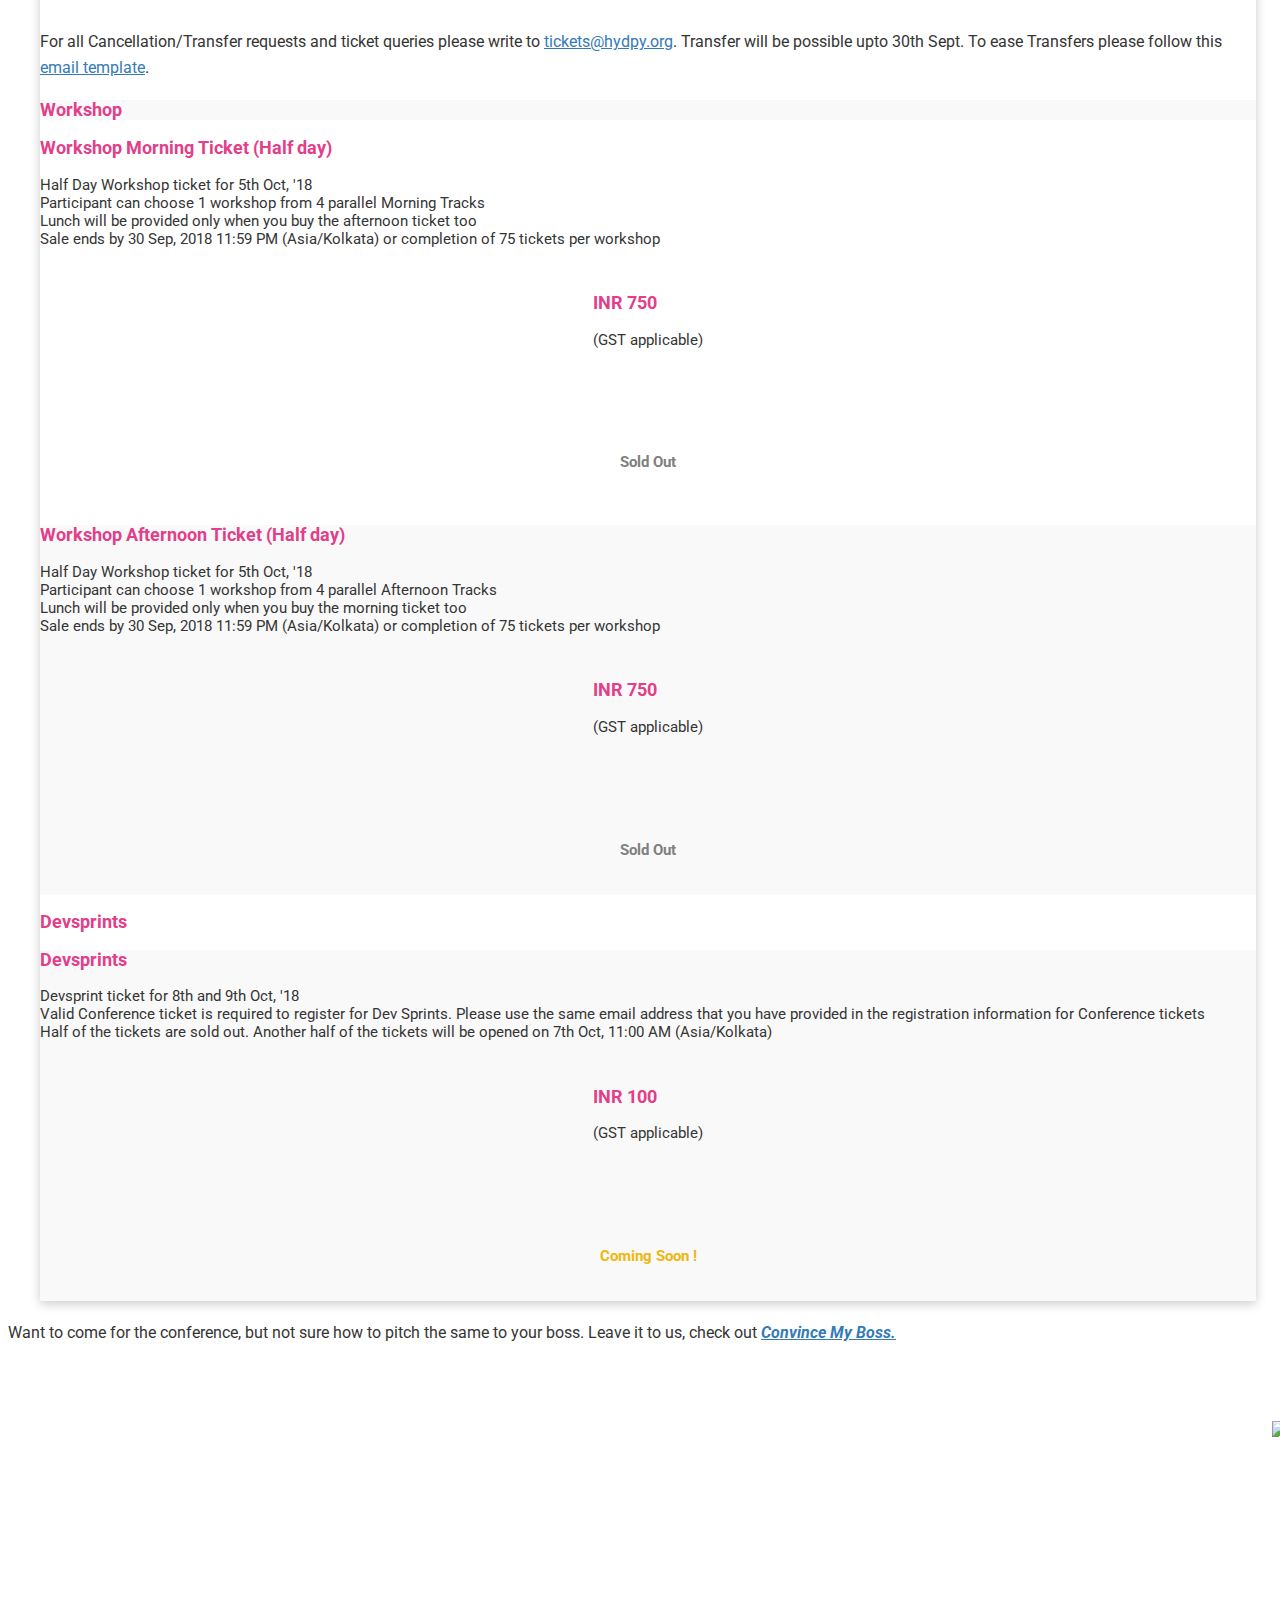
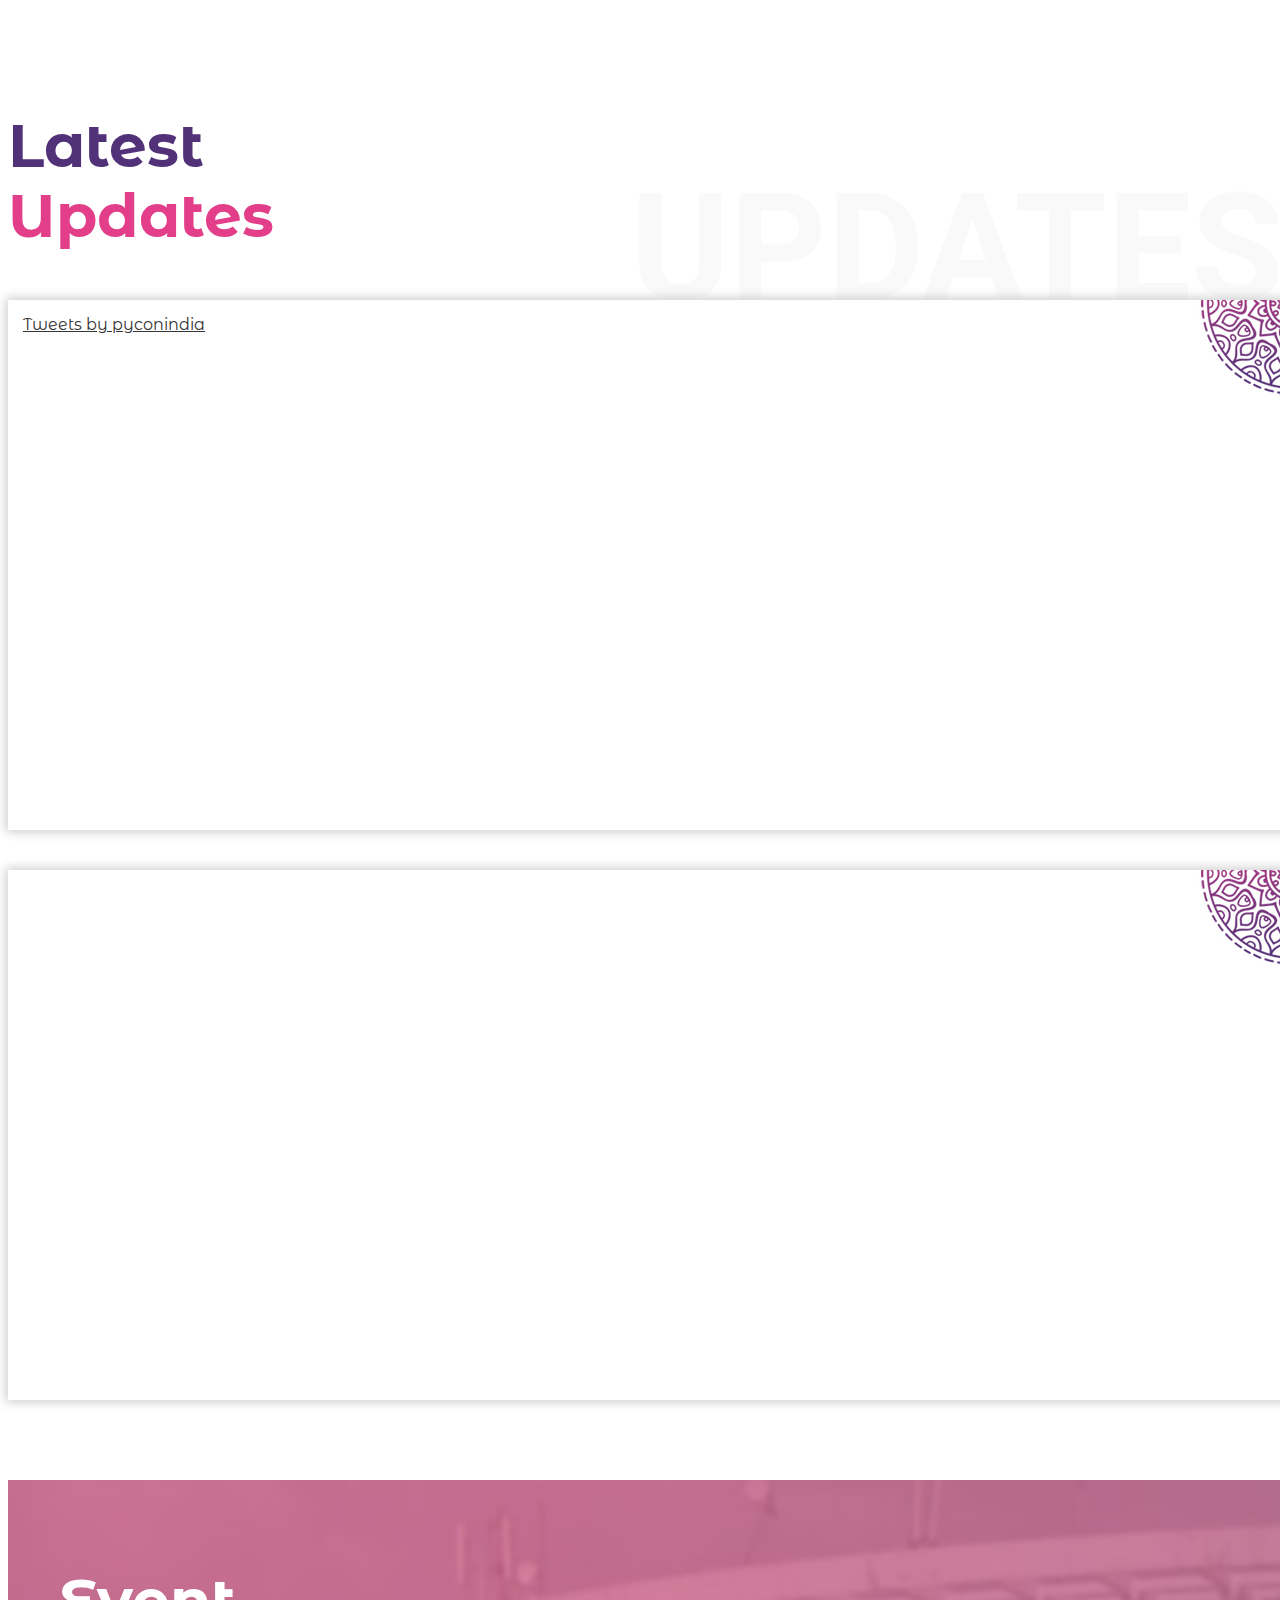
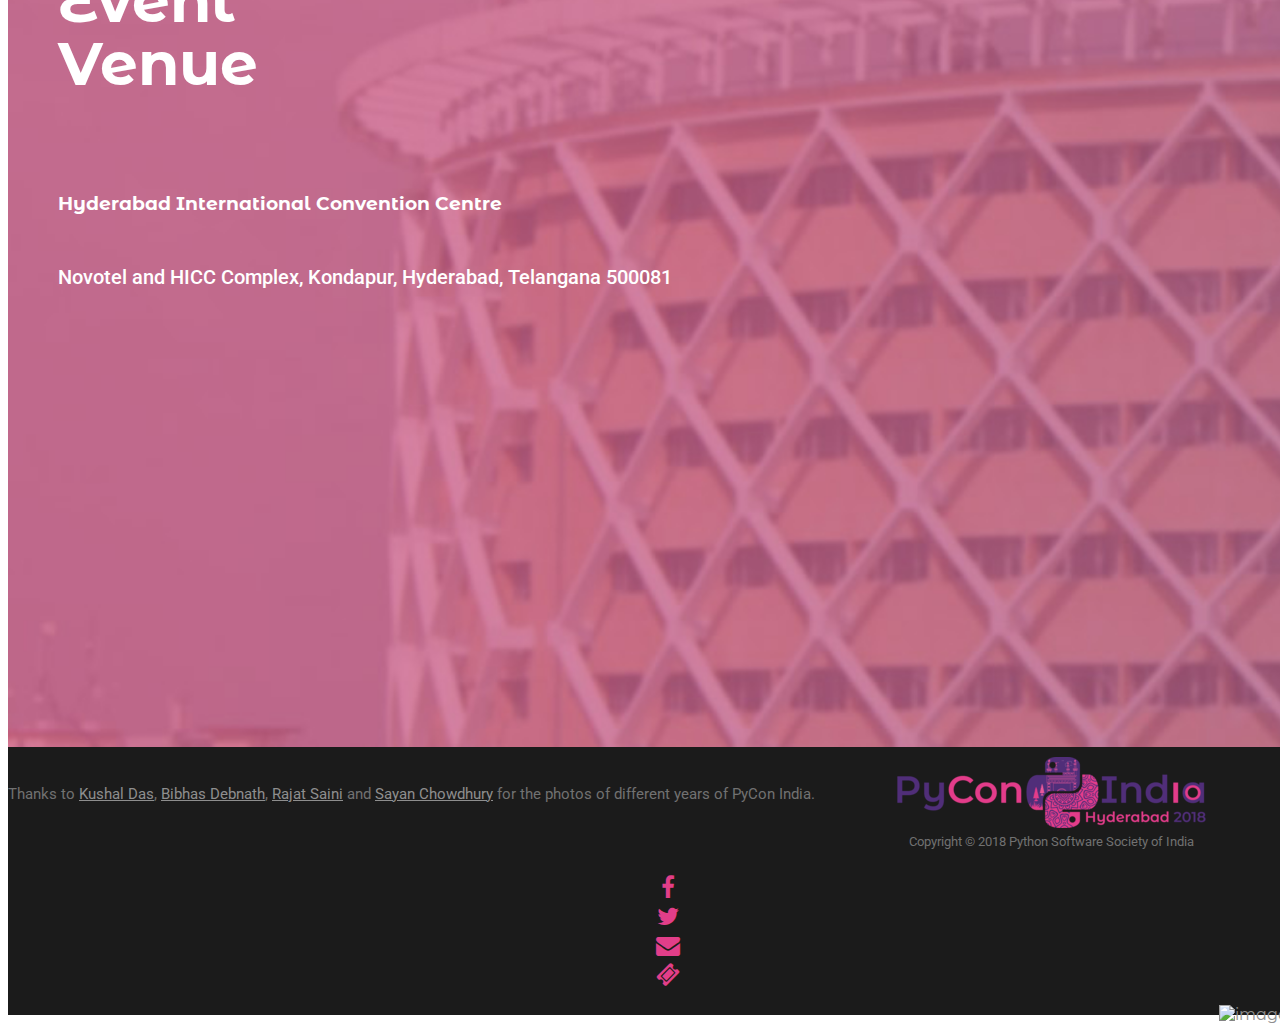
==== commit 75bb932b: "Add Devsprints tickets note" ====
--- a/index.html
+++ b/index.html
@@ -20,6 +20,7 @@
   <link rel="icon" type="image/png" sizes="32x32" href="icons/favicon-32x32.png">
   <link rel="icon" type="image/png" sizes="96x96" href="icons/favicon-96x96.png">
   <link rel="icon" type="image/png" sizes="16x16" href="icons/favicon-16x16.png">
+  <link rel="icon" type="image/svg" sizes="16x16" href="icons/window-close-solid.svg">
   <link rel="manifest" href="icons/manifest.json">
   <meta name="msapplication-TileColor" content="#513278">
   <meta name="msapplication-TileImage" content="icons/ms-icon-144x144.png">
@@ -74,7 +75,7 @@
   <!-- Bootstrap Core CSS -->
   <link href="custom/css/bootstrap.min.css" rel="stylesheet" type="text/css">
   <!-- Font Awesome Icons -->
-  <link rel="stylesheet" href="./font-awesome/css/font-awesome.min.css">
+  <link rel="stylesheet" href="https://cdnjs.cloudflare.com/ajax/libs/font-awesome/4.7.0/css/font-awesome.css" >
   <!-- Global site tag (gtag.js) - Google Analytics -->
   <script async src="https://www.googletagmanager.com/gtag/js?id=UA-111617773-1"></script>
   <script>
@@ -578,7 +579,7 @@
                         <h3 class="time">Devsprints</h3>
                             Devsprint ticket for 8th and 9th Oct, '18<br/>
                             Valid Conference ticket is required to register for Dev Sprints. Please use the same email address that you have provided in the registration information for Conference tickets<br/>
-                            Sale ends by 7th Oct, 2018 11:59 PM (Asia/Kolkata) 
+                            Half of the tickets are sold out. Another half of the tickets will be opened on 7th Oct, 11:00 AM (Asia/Kolkata)
                       </div>
                       <div class="col-md-2 col-xs-12 text-center ticket-column">
                         <span class="center-align">
@@ -587,7 +588,7 @@
                         </span>
                       </div>
                       <div class="col-md-3 col-xs-12 text-center ticket-column">
-                        <h4 class="sold-out-text center-align">Sold Out</h4>
+                        <h4 class="coming-soon-text center-align">Coming Soon !</h4>
                       </div>
                     </div>
                   </div>
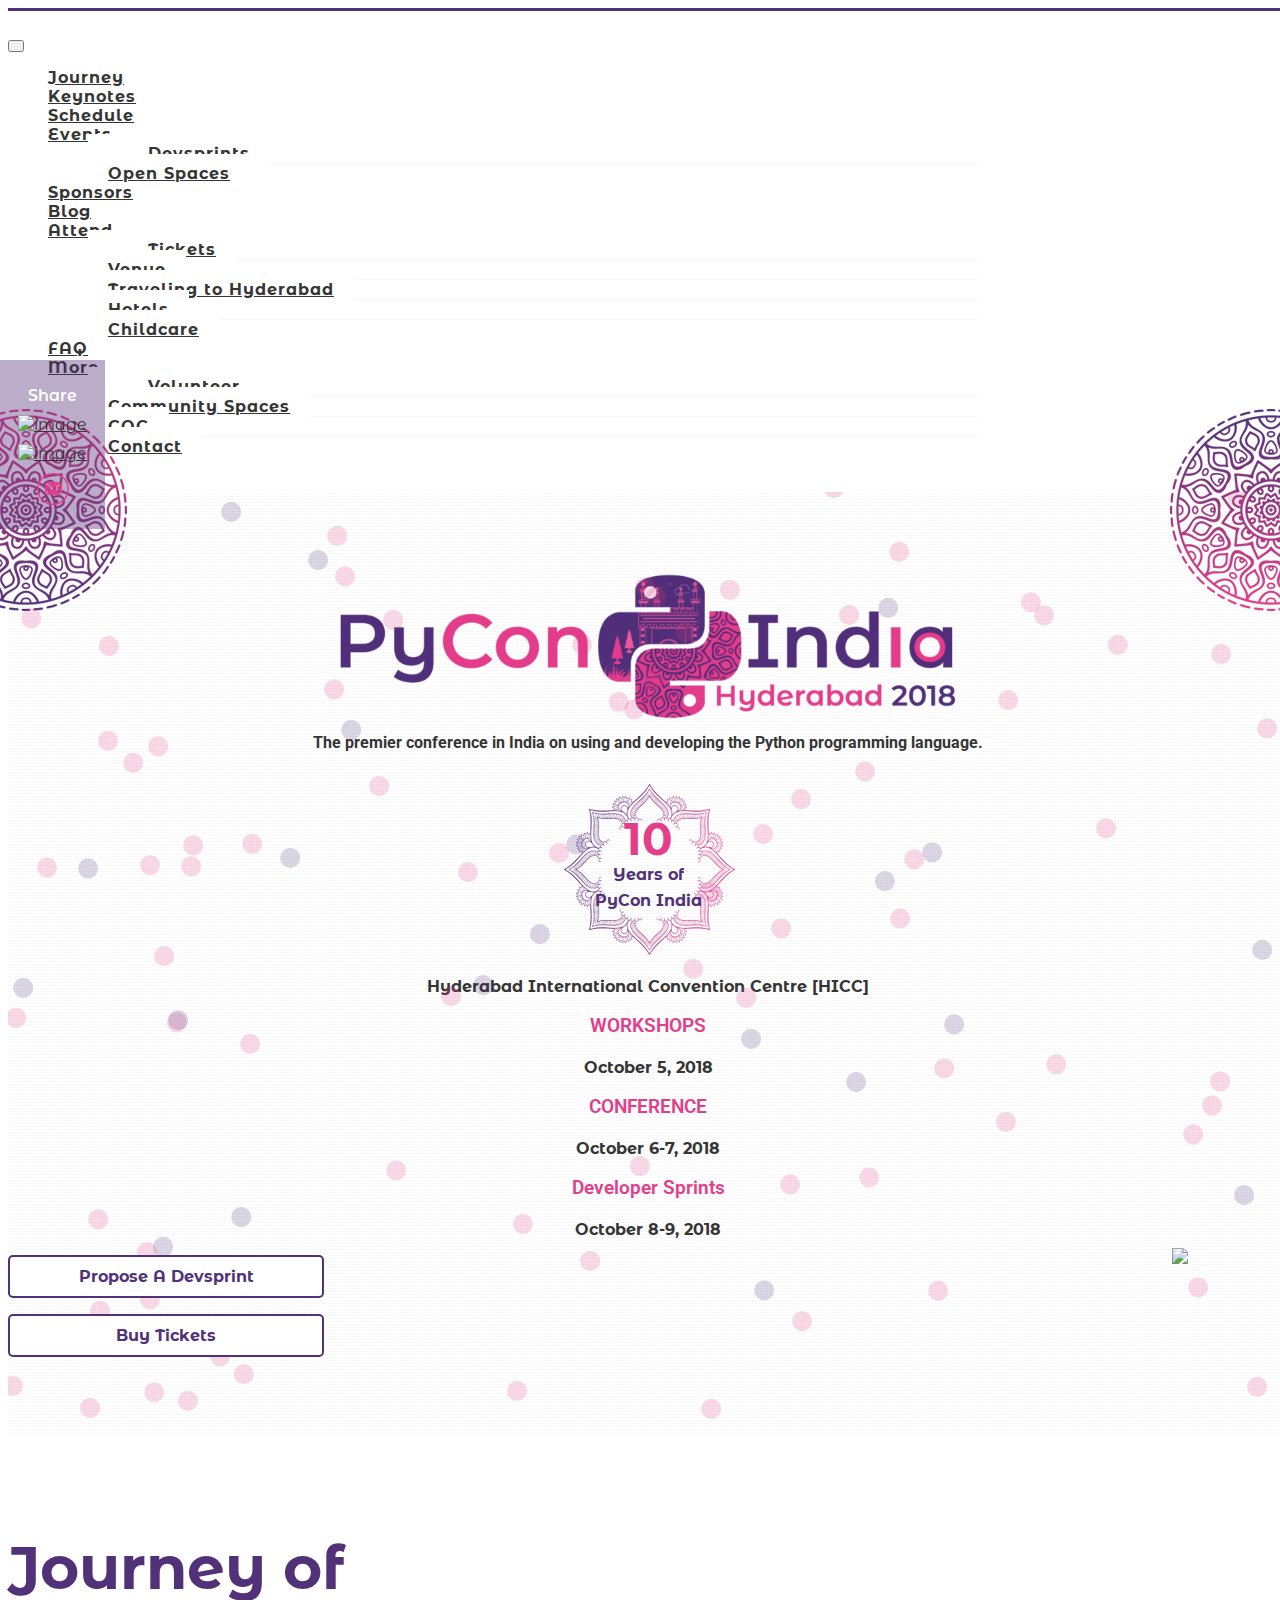
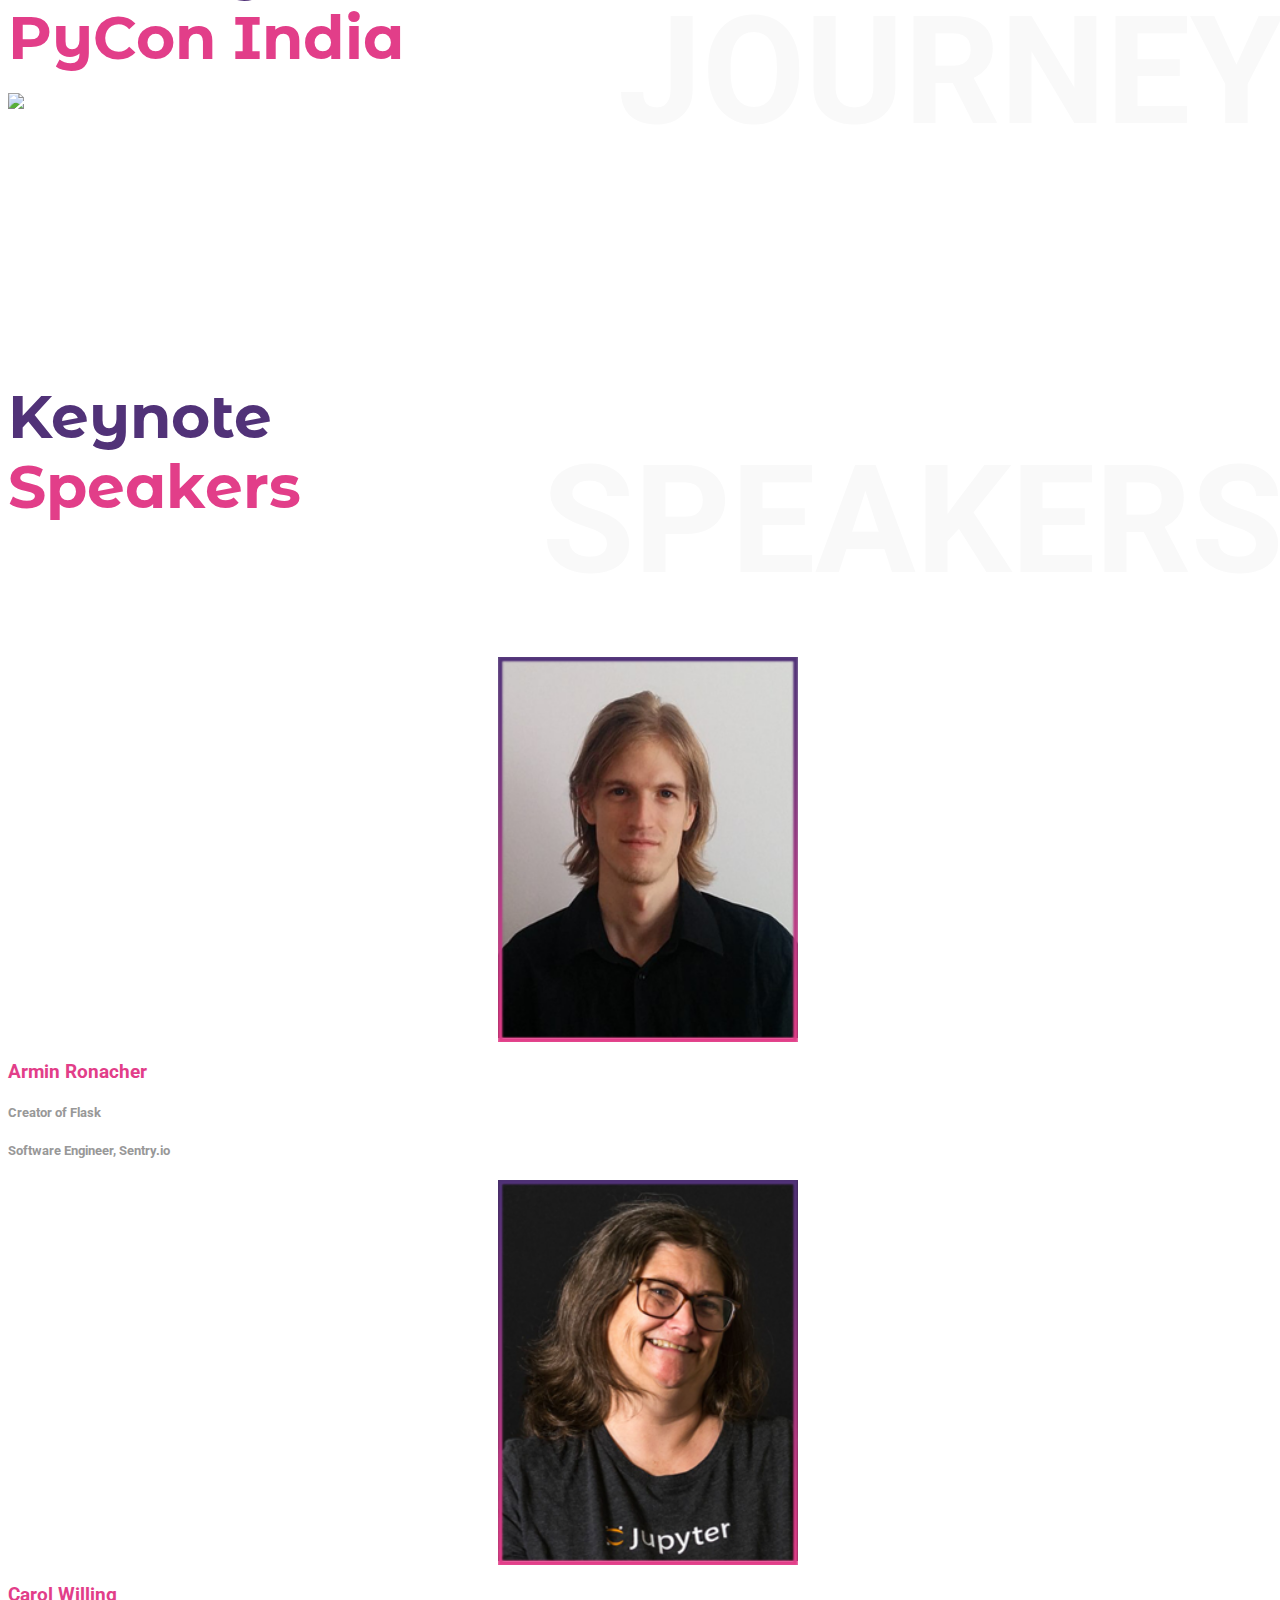
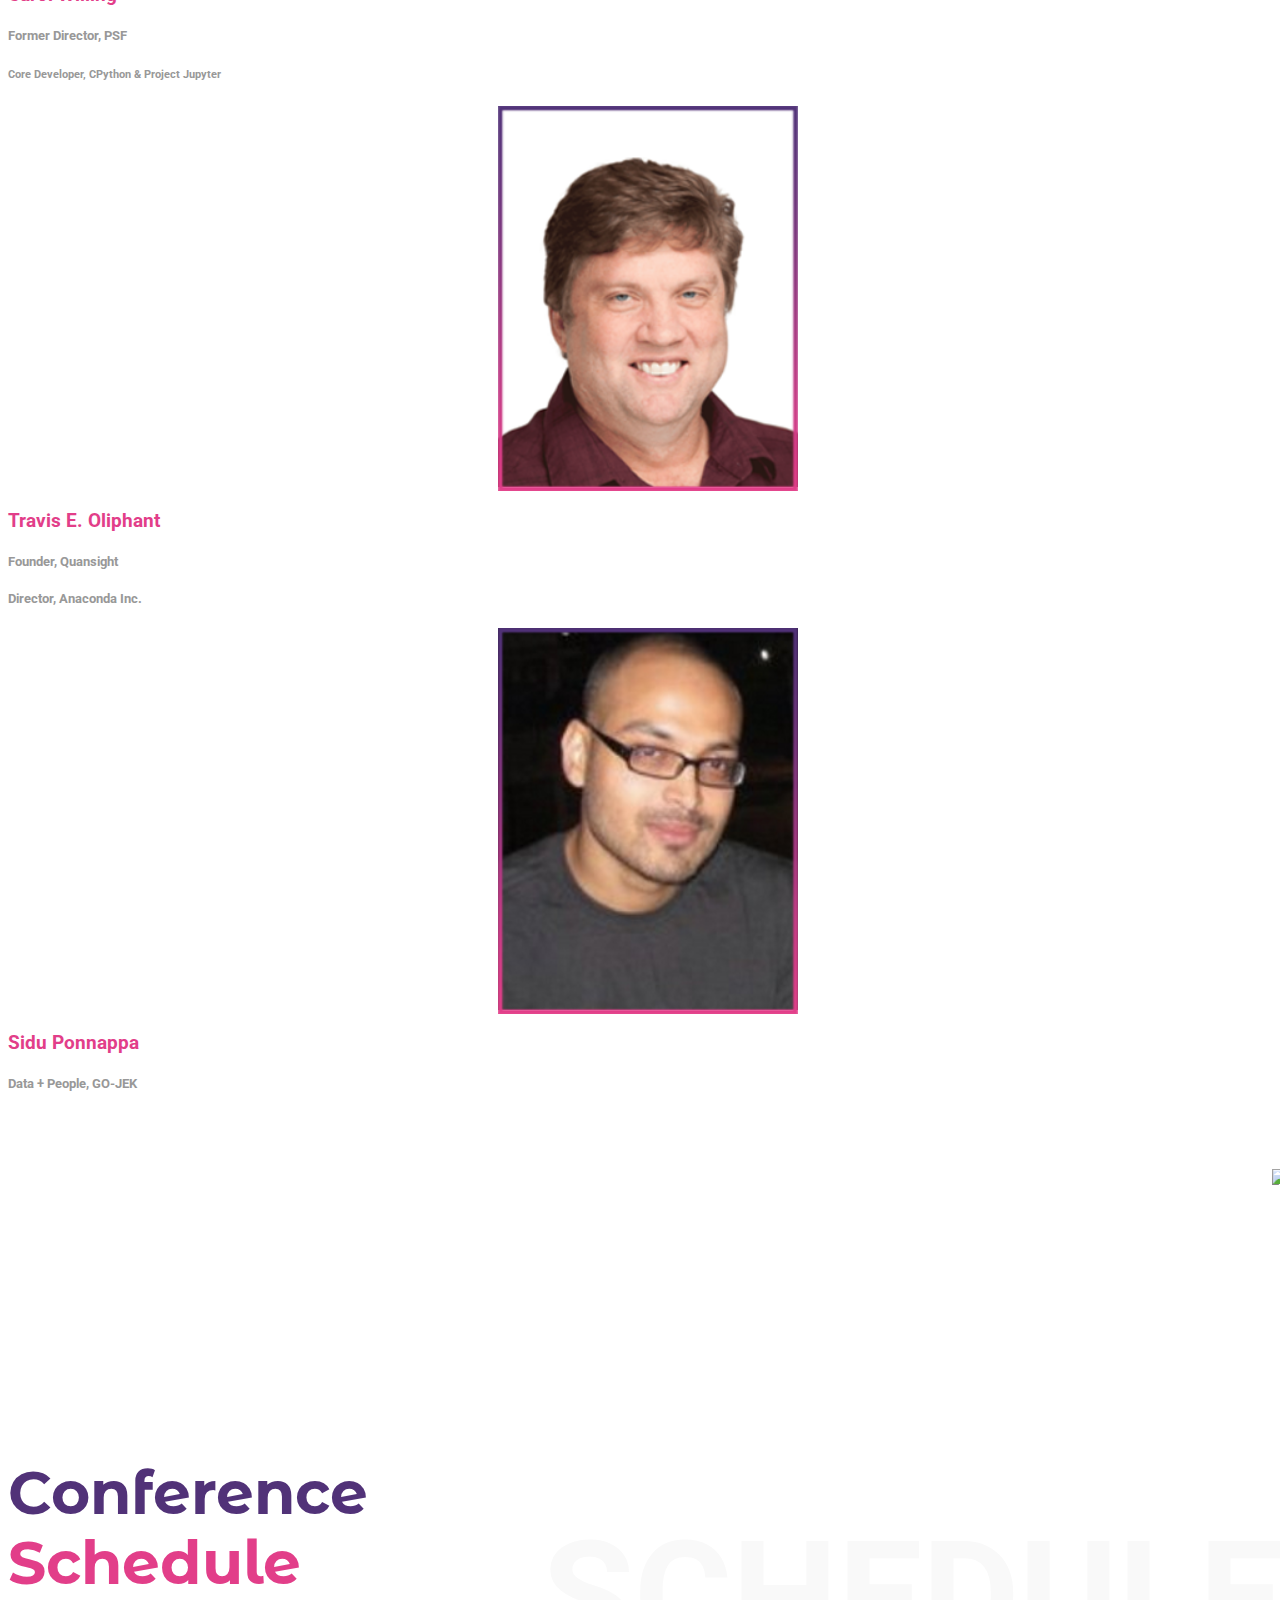
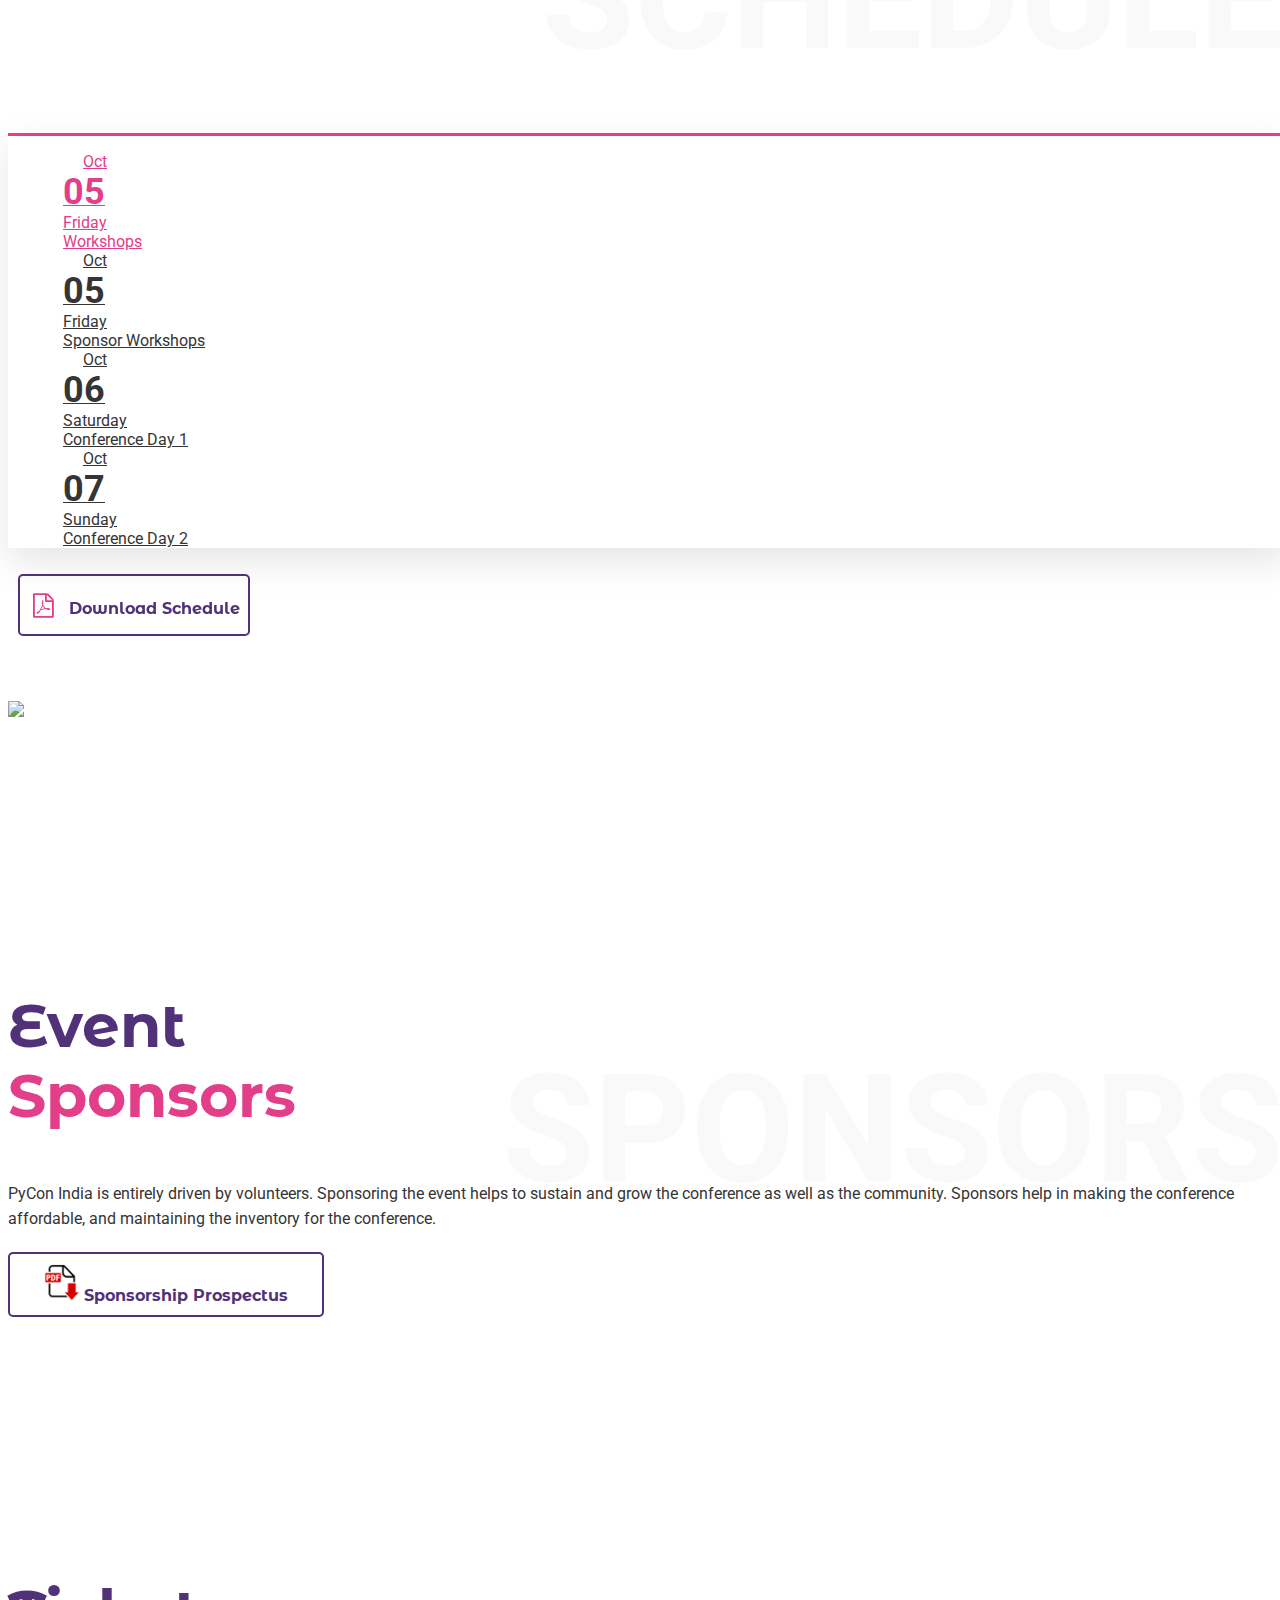
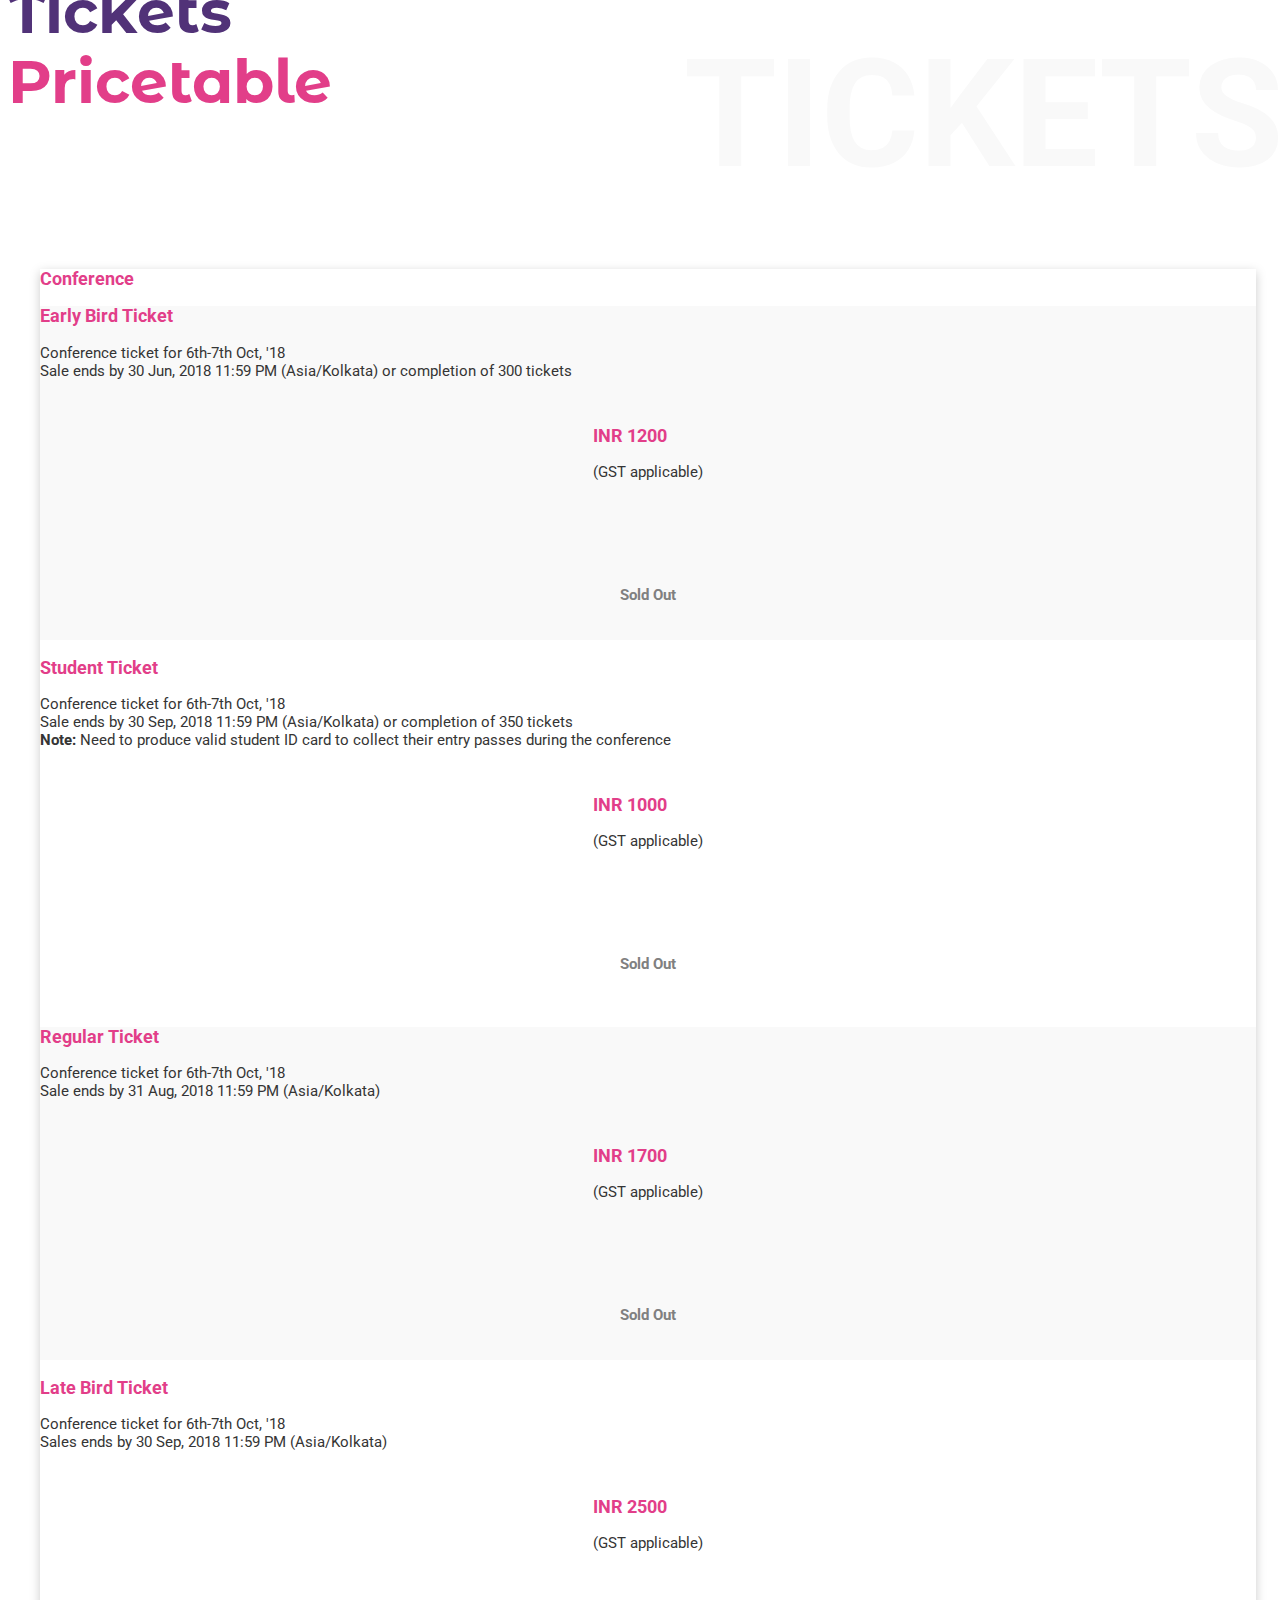
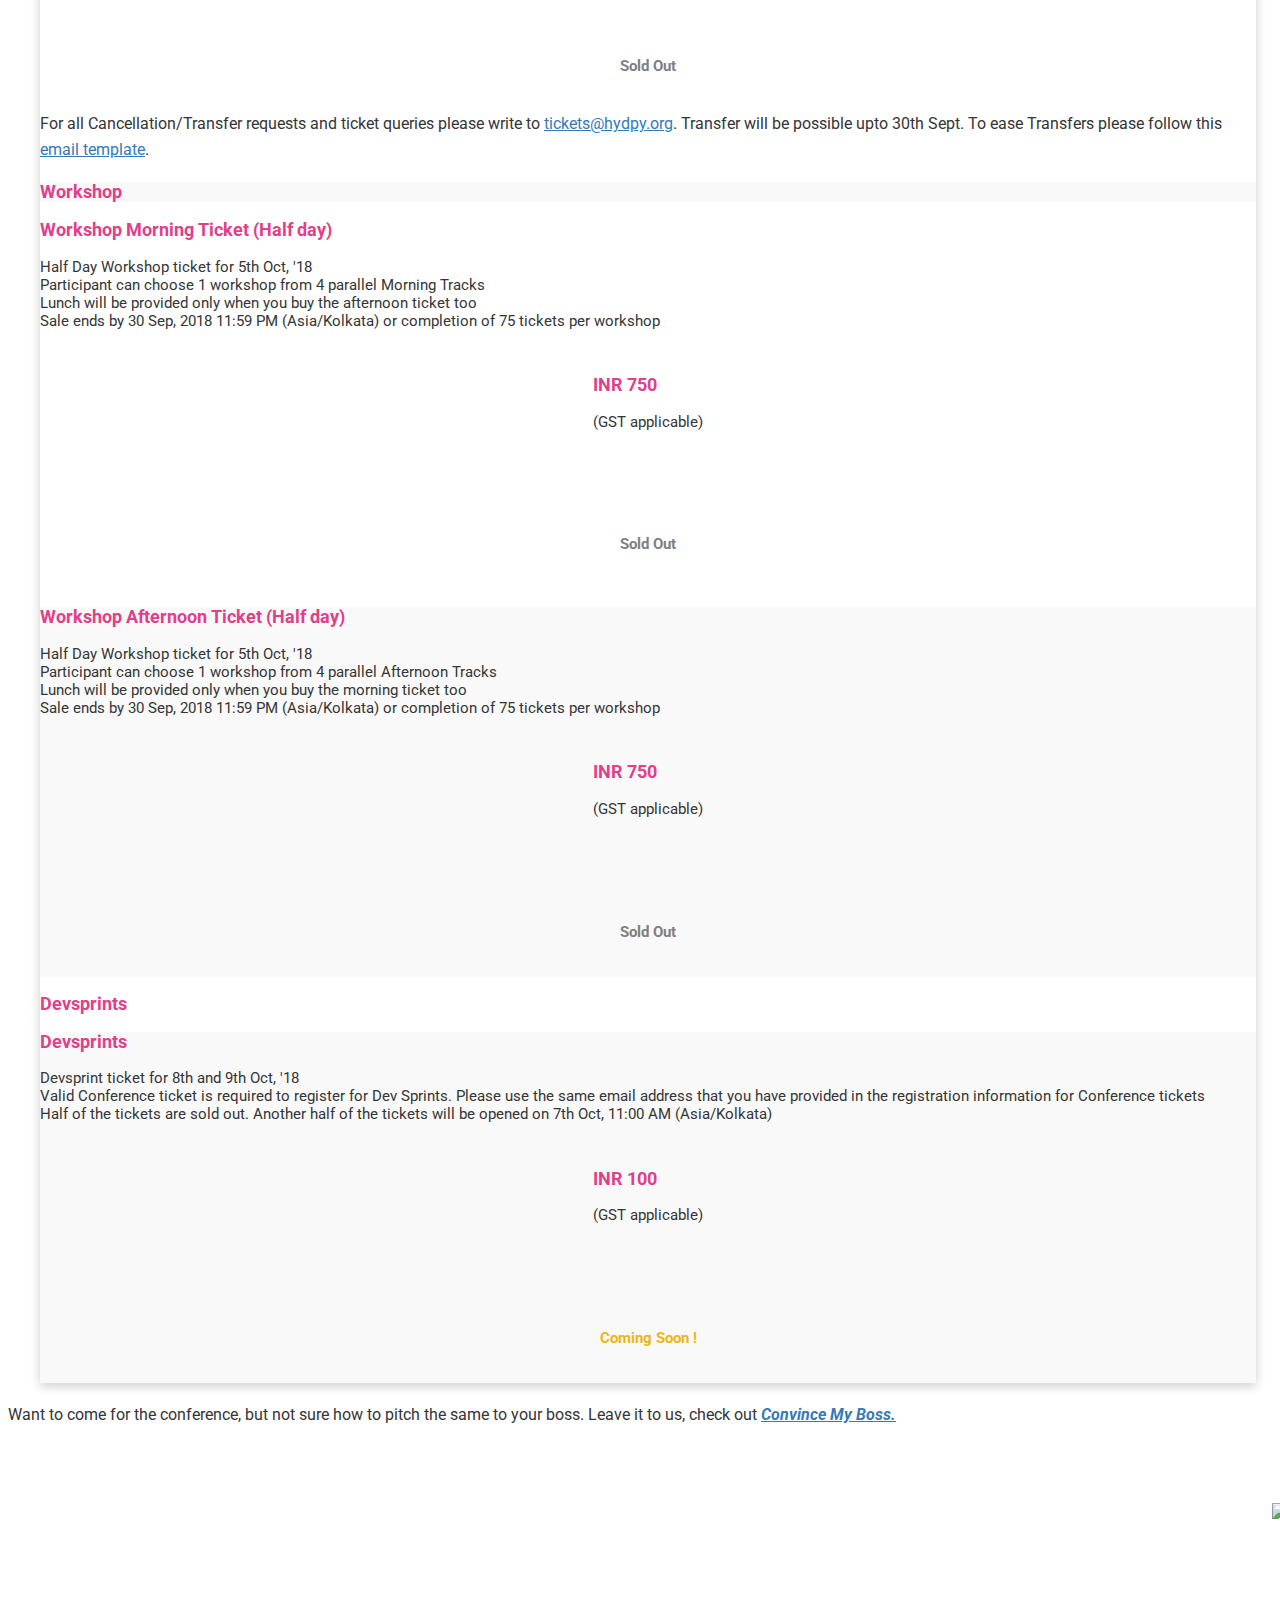
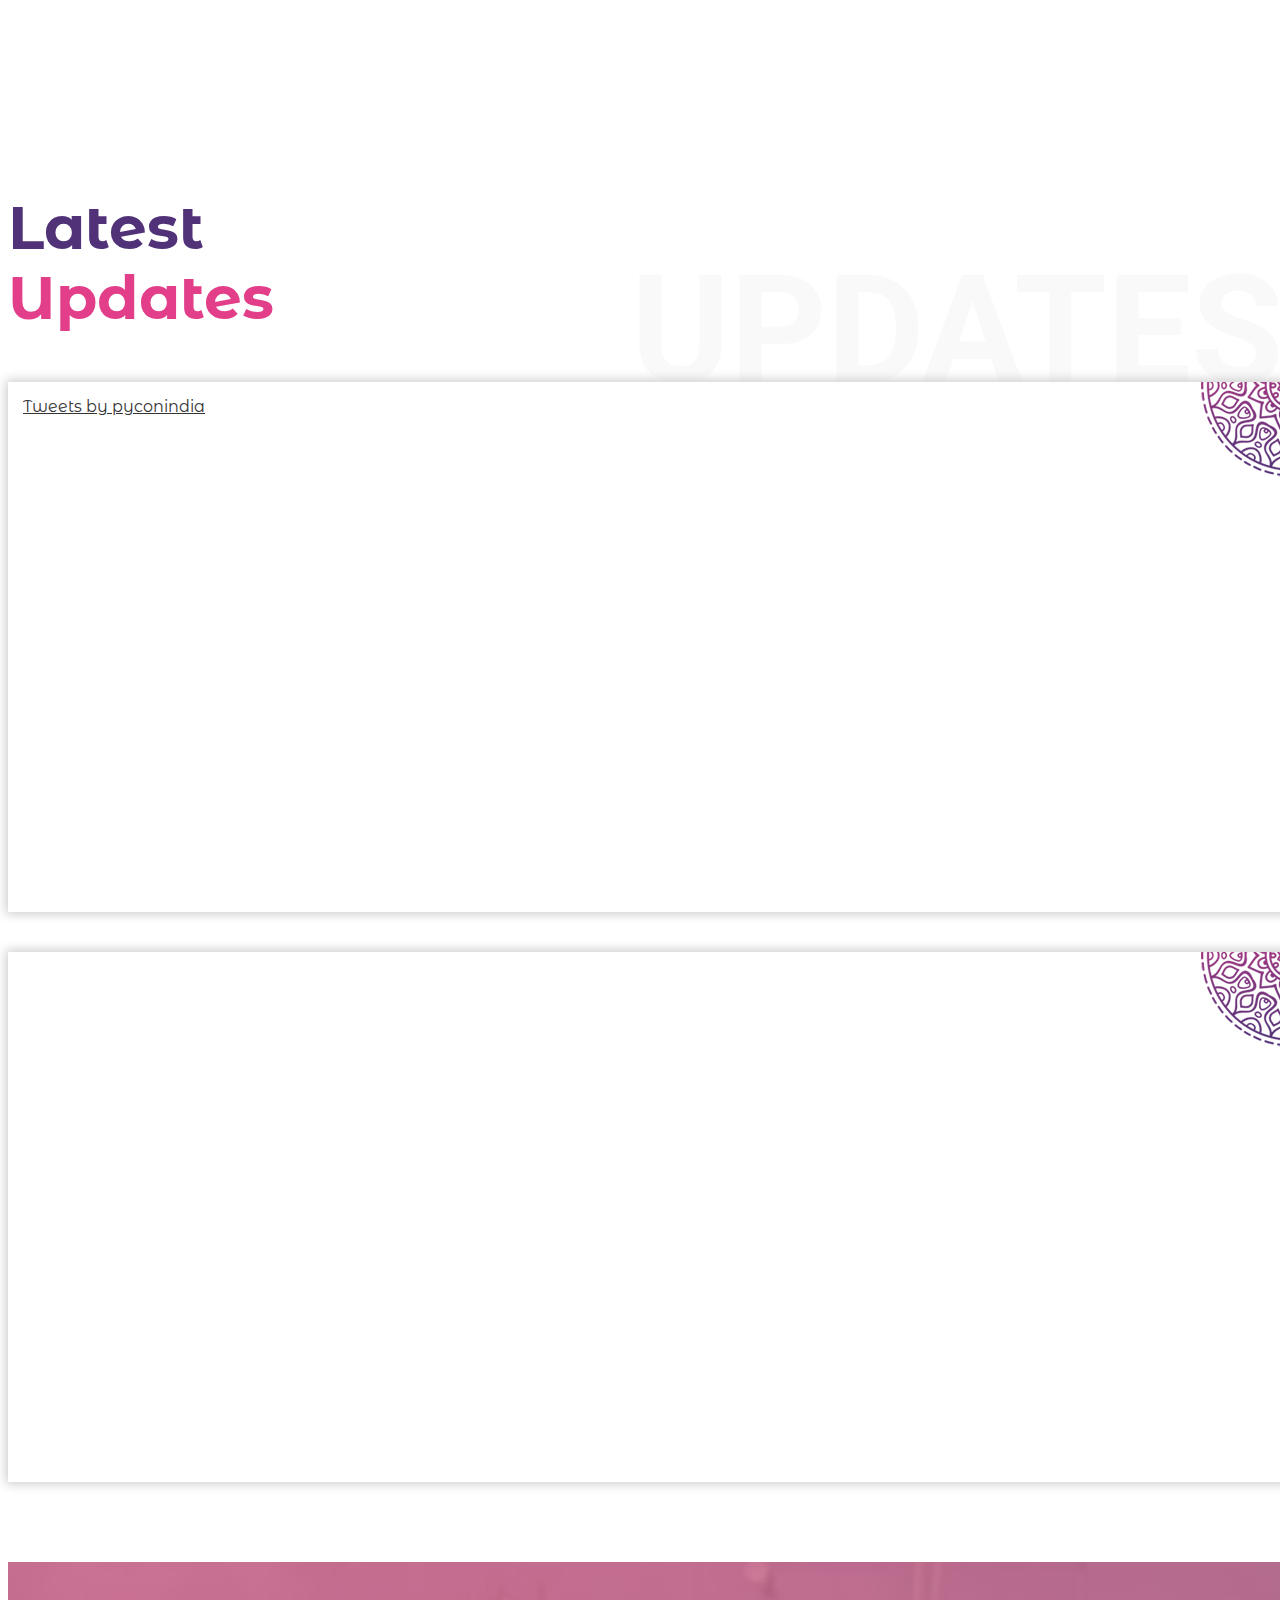
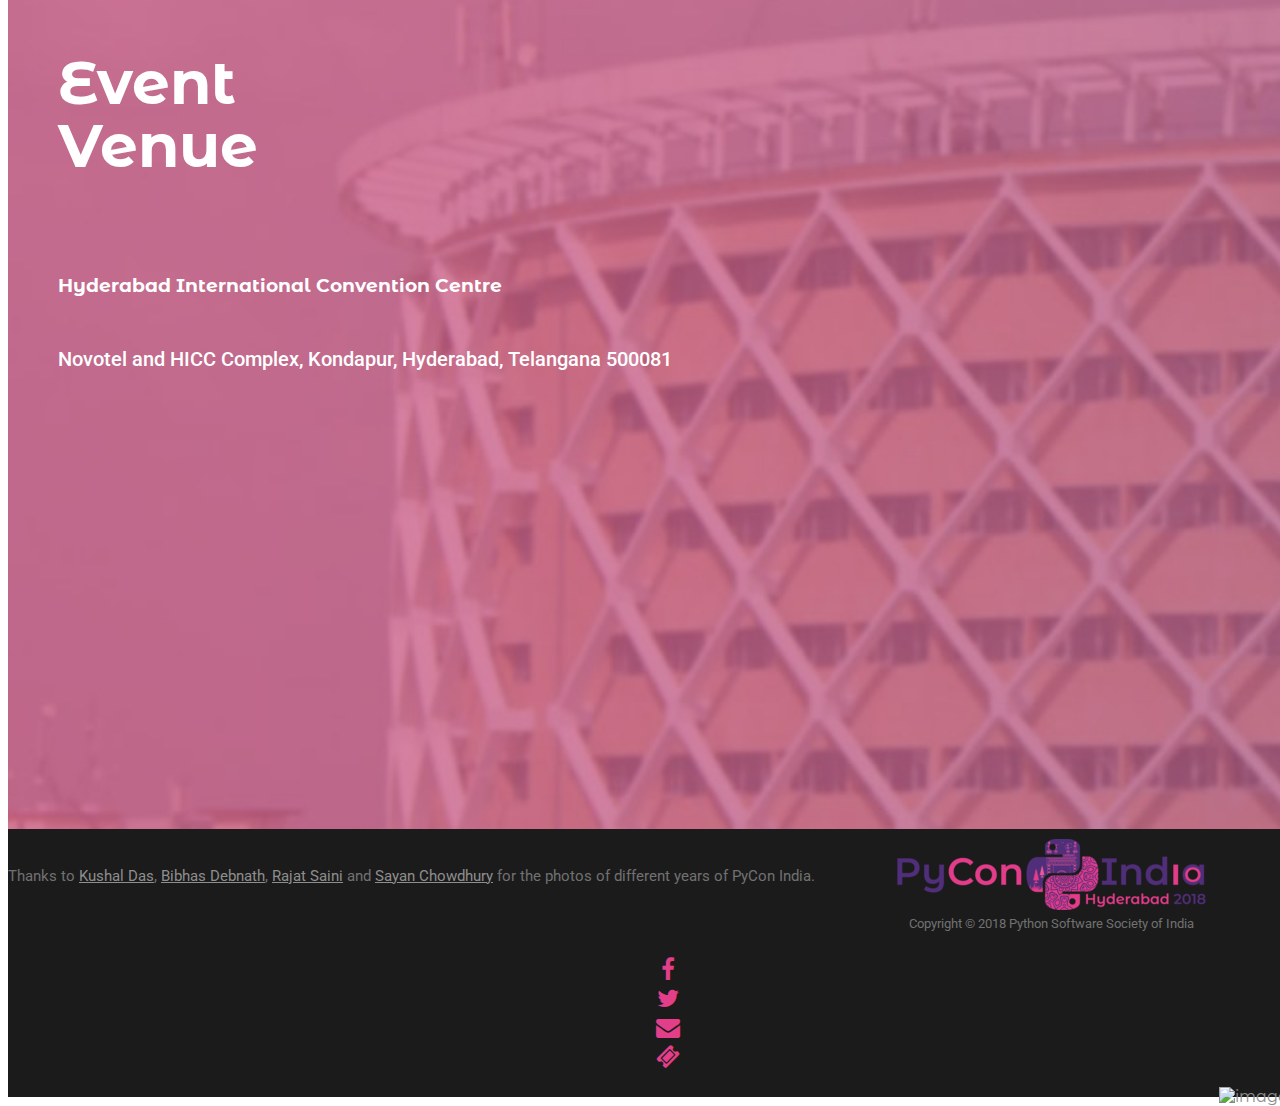
==== commit 112f8b1f: "Add schedule pdf" ====
--- a/index.html
+++ b/index.html
@@ -401,6 +401,12 @@
                         <div id="pages">
                           <div id="schedule-content"></div>
                         </div>
+                        <div id="download" class="d-block text-center">
+                          <a href="main-agenda.pdf" class="button btn-download">
+                            <i class="fa fa-file-pdf-o icon"></i>Download Schedule</a>
+                          <!-- <a href="" class="button btn-download" download="">
+                            <i class="fa fa-file-pdf-o icon"></i>Download Floor Map</a> -->
+                        </div>
                   </div>
                 </div>
               </div>
--- a/custom/css/style.css
+++ b/custom/css/style.css
@@ -728,11 +728,7 @@
     font-size: 20px;
 }
 
-.pycon-spn h3 {
-    color: #513278;
-    font-weight: 600;
-    padding: 20px 0;
-}
+
 
 /*--- updates--- */
 
@@ -1375,6 +1371,16 @@
         margin-top: 10px;
         max-height: 35px;
     }
+    .jetbrains {
+        max-height: 100px;
+    }
+}
+
+.workshops:before {
+    display: block;
+    content: "";
+    height: 50px;
+    margin: -50px 0 0;
 }
 
 .pycon-card .more-button {
@@ -1658,3 +1664,106 @@
 #faq .card a:hover {
   color: #B50000;
 }
+
+
+.mdp{
+  position: relative;
+  width:120px;
+  height:90px;
+  margin:auto;
+}
+.sponsor-padding{
+  padding: 40px;
+}
+@media all and (min-width:800px){
+.popup{
+  position: absolute;
+    display: none;
+    top:90%;
+    border-radius: 2%;
+    background:#f9f9f9;
+    width:100%;
+    height: auto;
+    padding-top: 15px;
+    padding-bottom:7px;
+    padding-left: 20px;
+    padding-right: 20px;
+    filter: drop-shadow(0px 10px 5px rgba(0,0,0,0.1));
+    z-index:20;
+}
+.pycon-spn h3 {
+    background-color: #513278;
+    color:white;
+    width: 25%;
+    margin: auto;
+    font-weight: 600;
+    padding: 5px 0;
+}
+.close-sponsor-dialogue{
+  color:grey;
+  position: absolute;
+  float:right;
+  right:5px;
+  font-size:1.2em;
+  transition: color 0.3s;
+  height:20px;
+  width:20px;
+}
+}
+@media all and (max-width:799px){
+  .popup{
+    position: absolute;
+      display: none;
+      top:70px;
+      right:5%;
+      border-radius: 2%;
+      background:#f9f9f9;
+      width:90%;
+      height: auto;
+      padding-top: 7px;
+      padding-bottom: 7px;
+      filter: drop-shadow(0px 10px 5px rgba(0,0,0,0.1));
+      z-index:20;
+  }
+  .pycon-spn h3 {
+      background-color: #513278;
+      color:white;
+      width: 100%;
+      margin: auto;
+      font-weight: 600;
+      padding: 5px 0;
+  }
+  .close-sponsor-dialogue{
+    color:grey;
+    position: absolute;
+    float:right;
+    right:25px;
+    font-size:1.2em;
+    transition: color 0.3s;
+    height:15px;
+    width:15px;
+  }
+}
+.link{
+  cursor:pointer;
+}
+
+.btn-details{
+  border: solid rgba(0,0,0,0.8) 1px;
+  border-radius:5px;
+  color:black;
+
+}
+.btn-details:hover{
+  color:white !important;
+  background-color:  rgba(226, 62, 137,1);
+}
+.pop-data{
+  font-weight:400 !important;
+  color: #353535;
+  font-size:0.8em;
+}
+.pop-head{
+  font-family: 'Montserrat Alternates', sans-serif !important;
+  font-weight:600;
+}
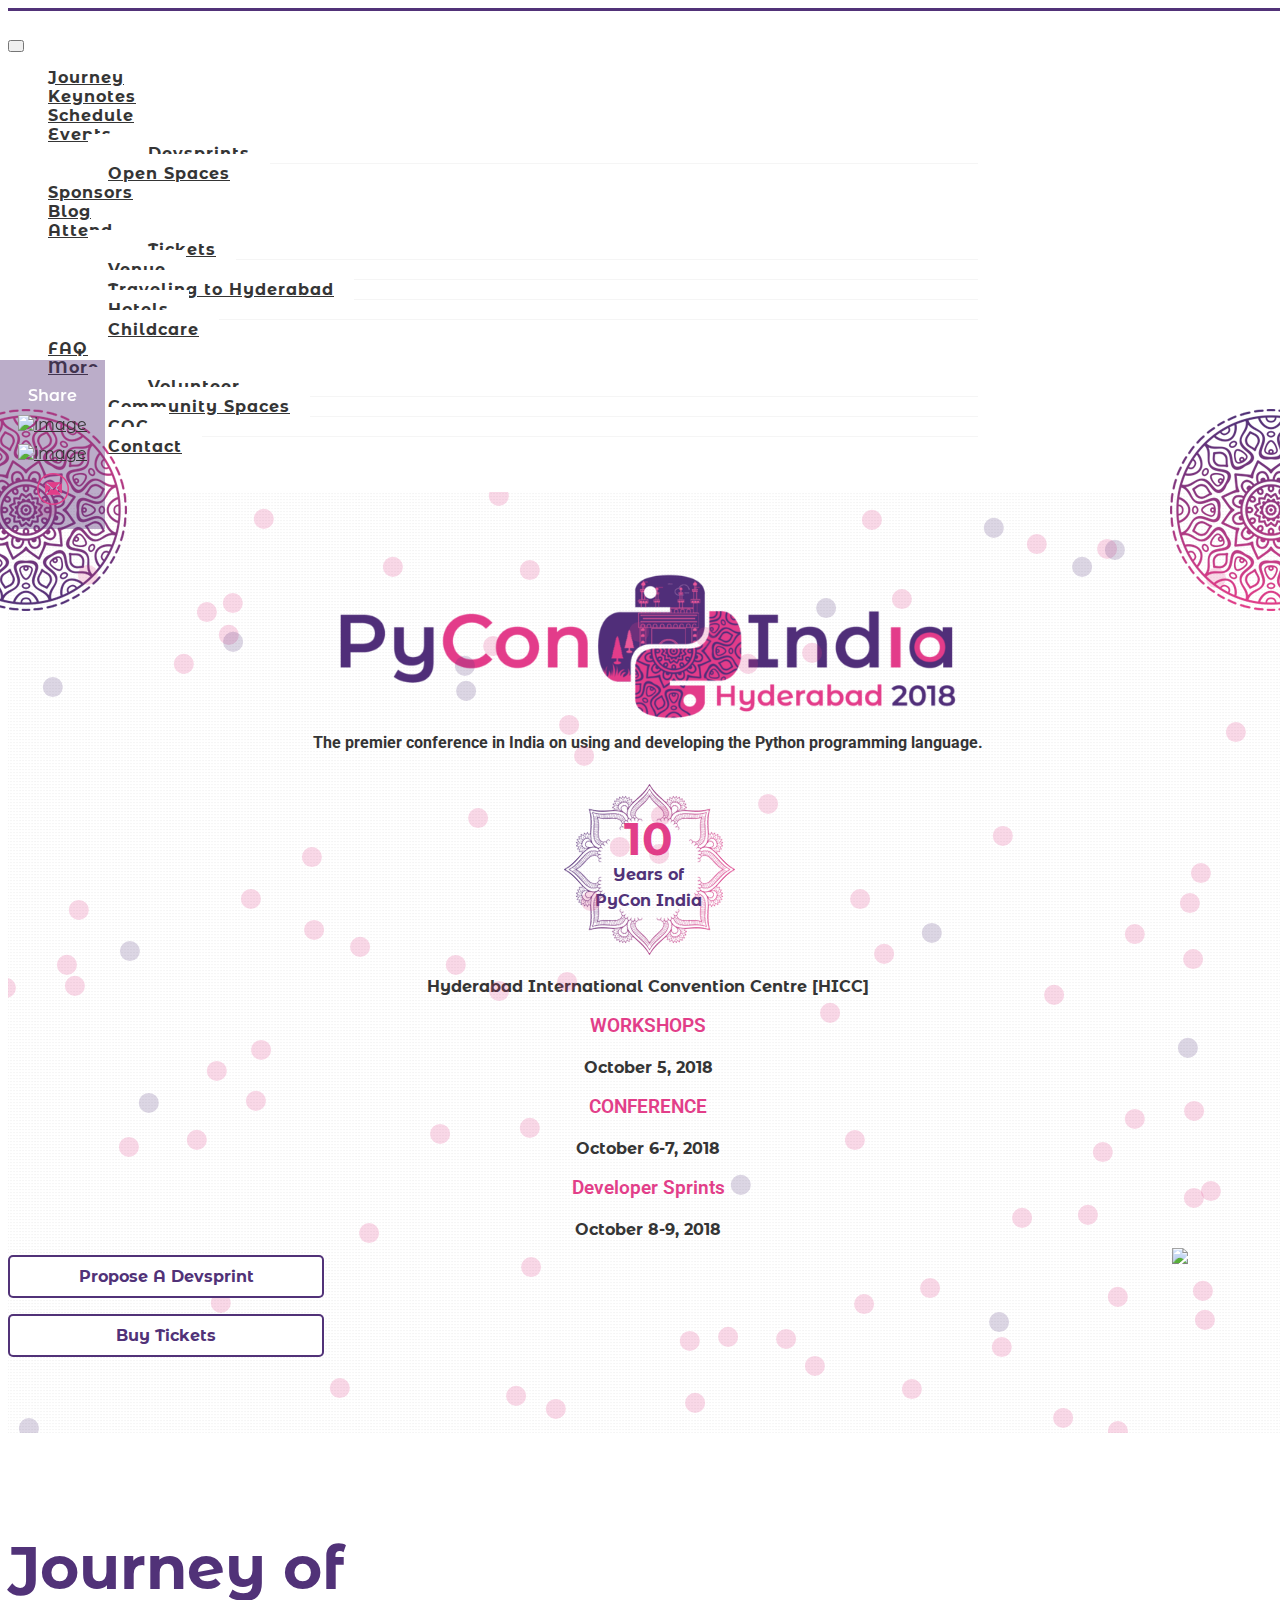
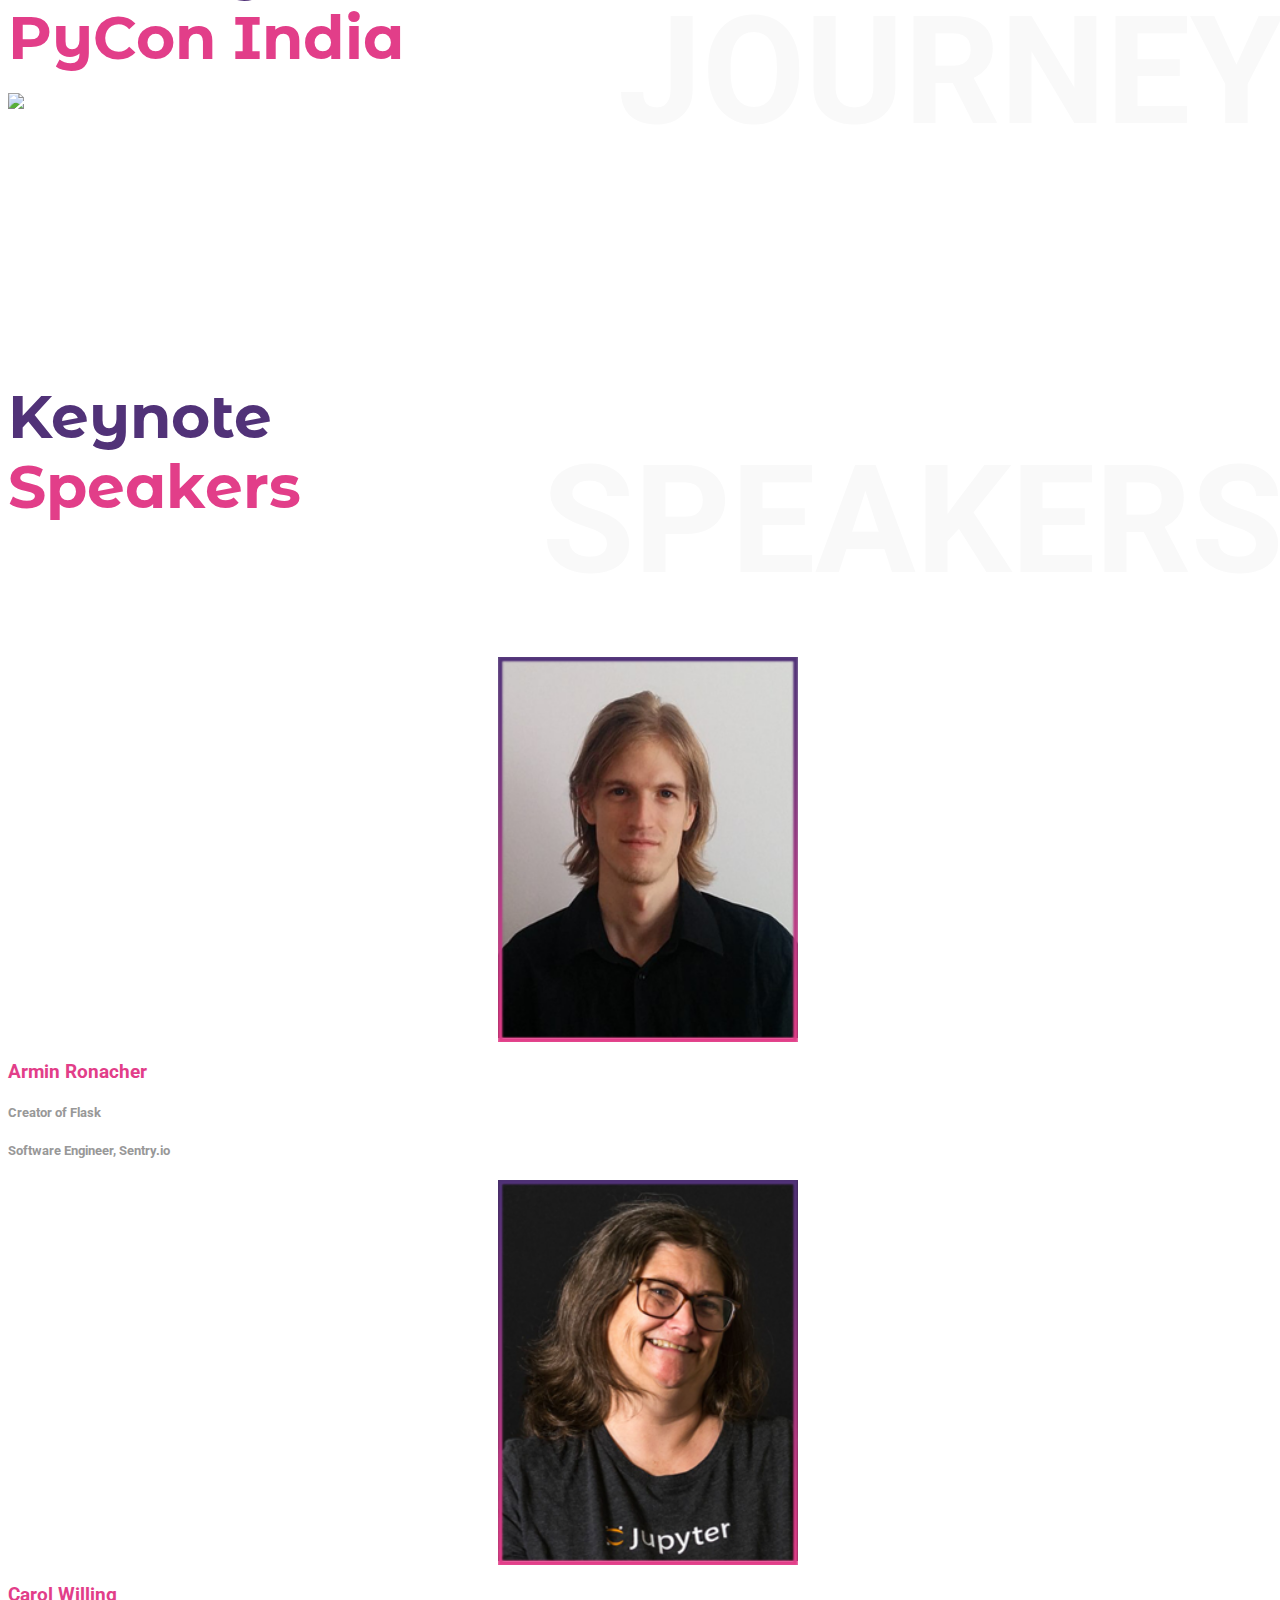
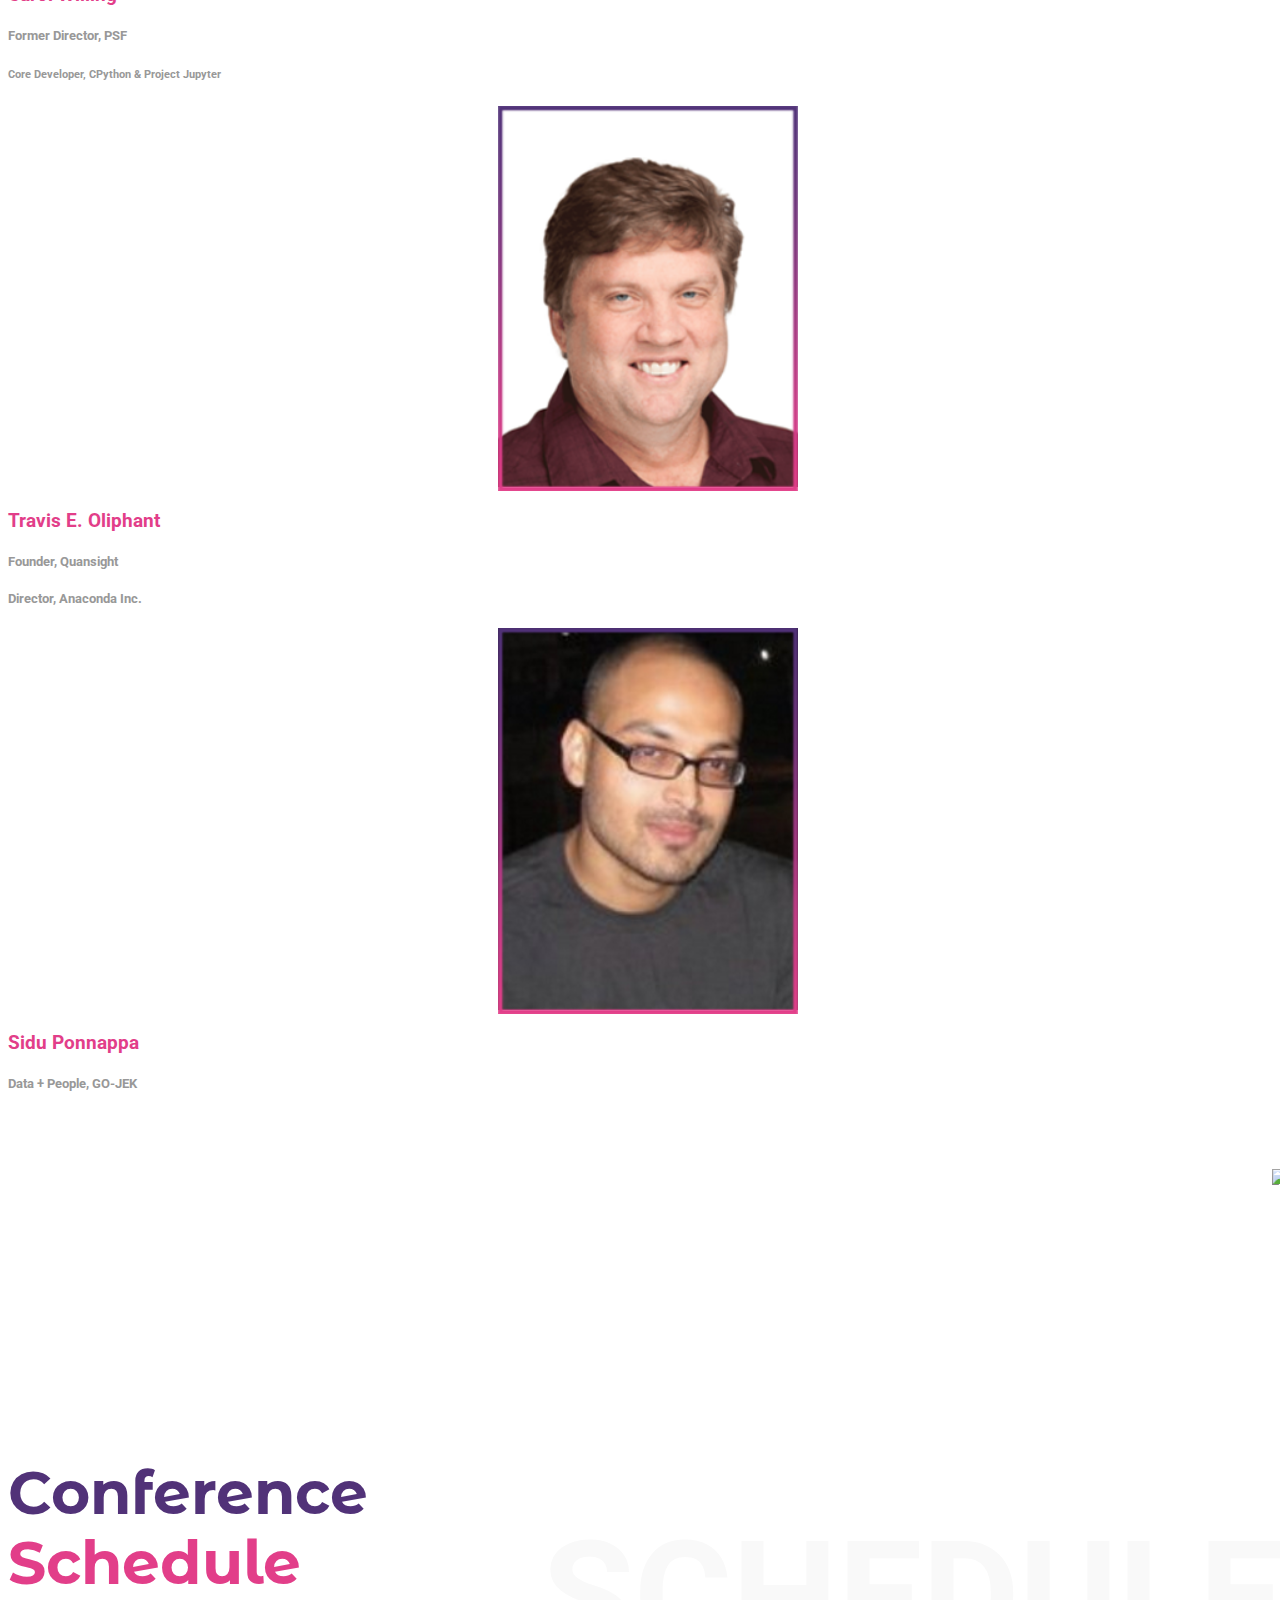
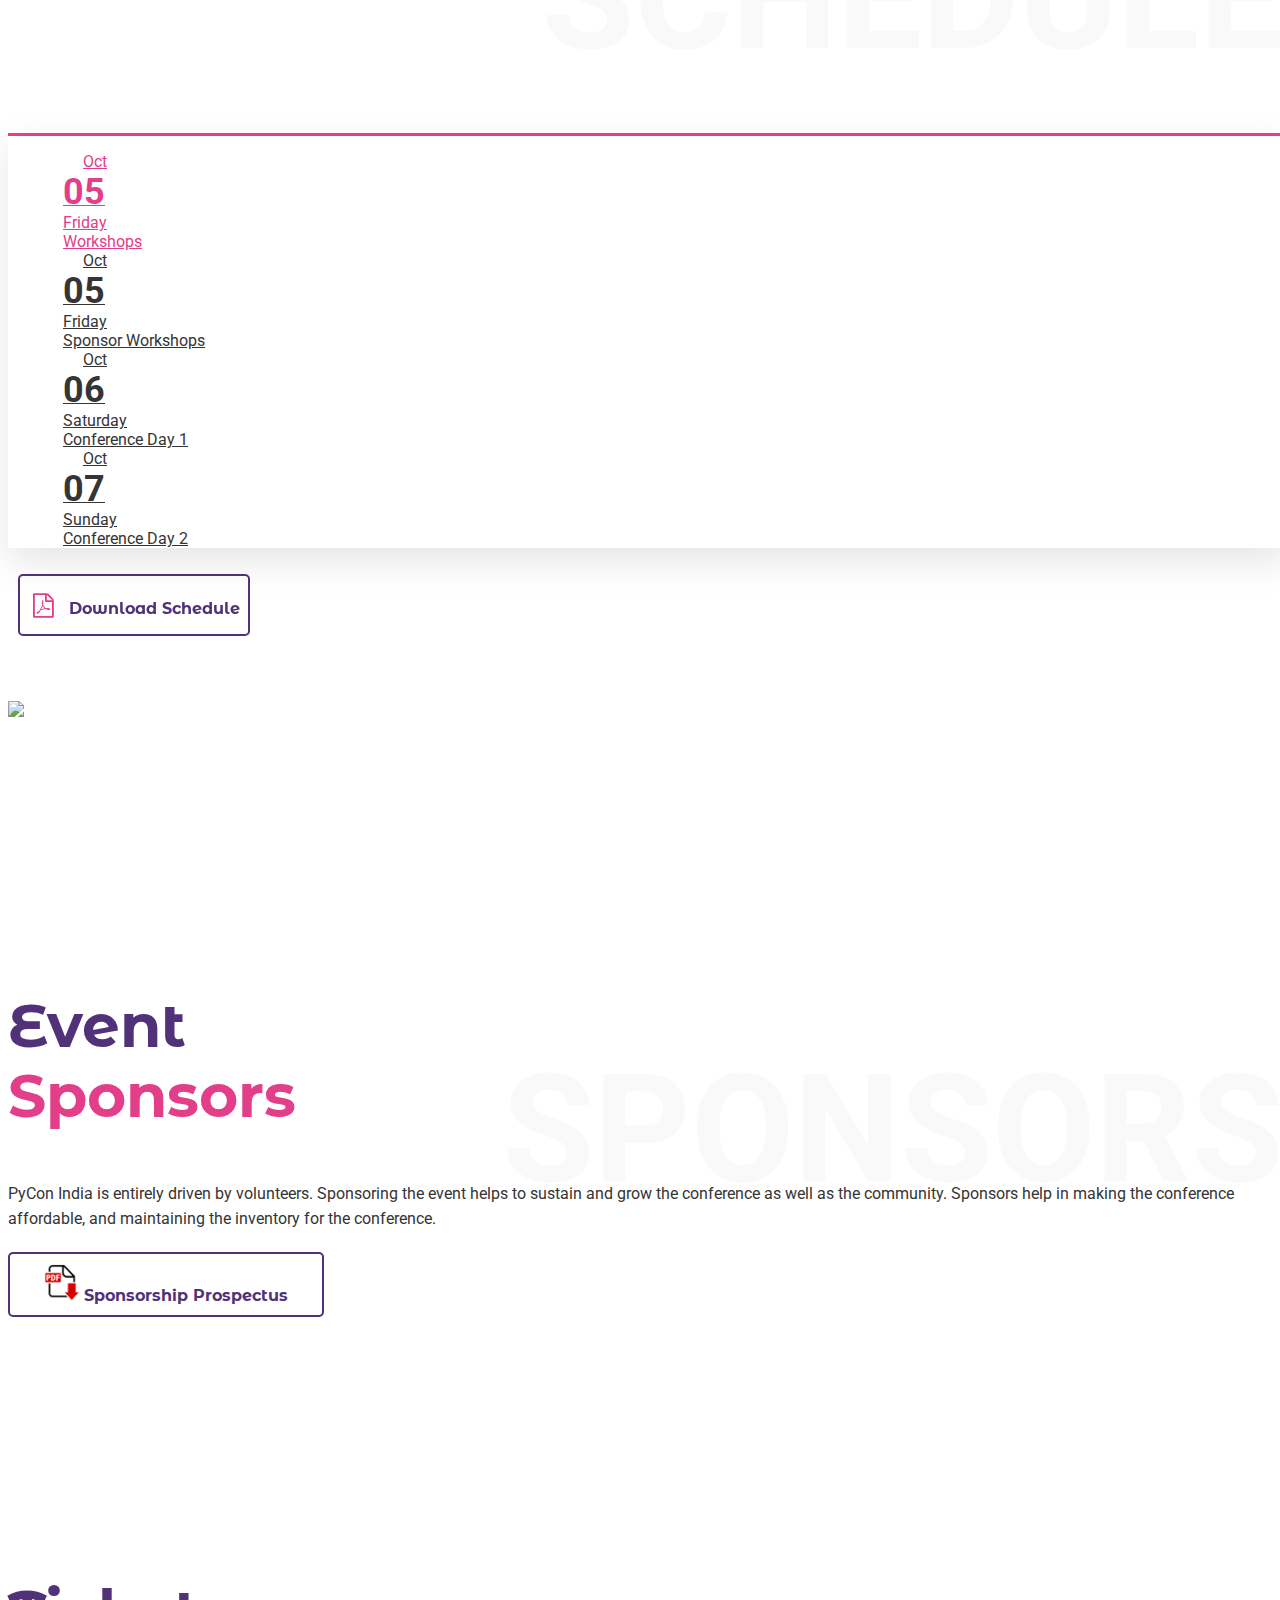
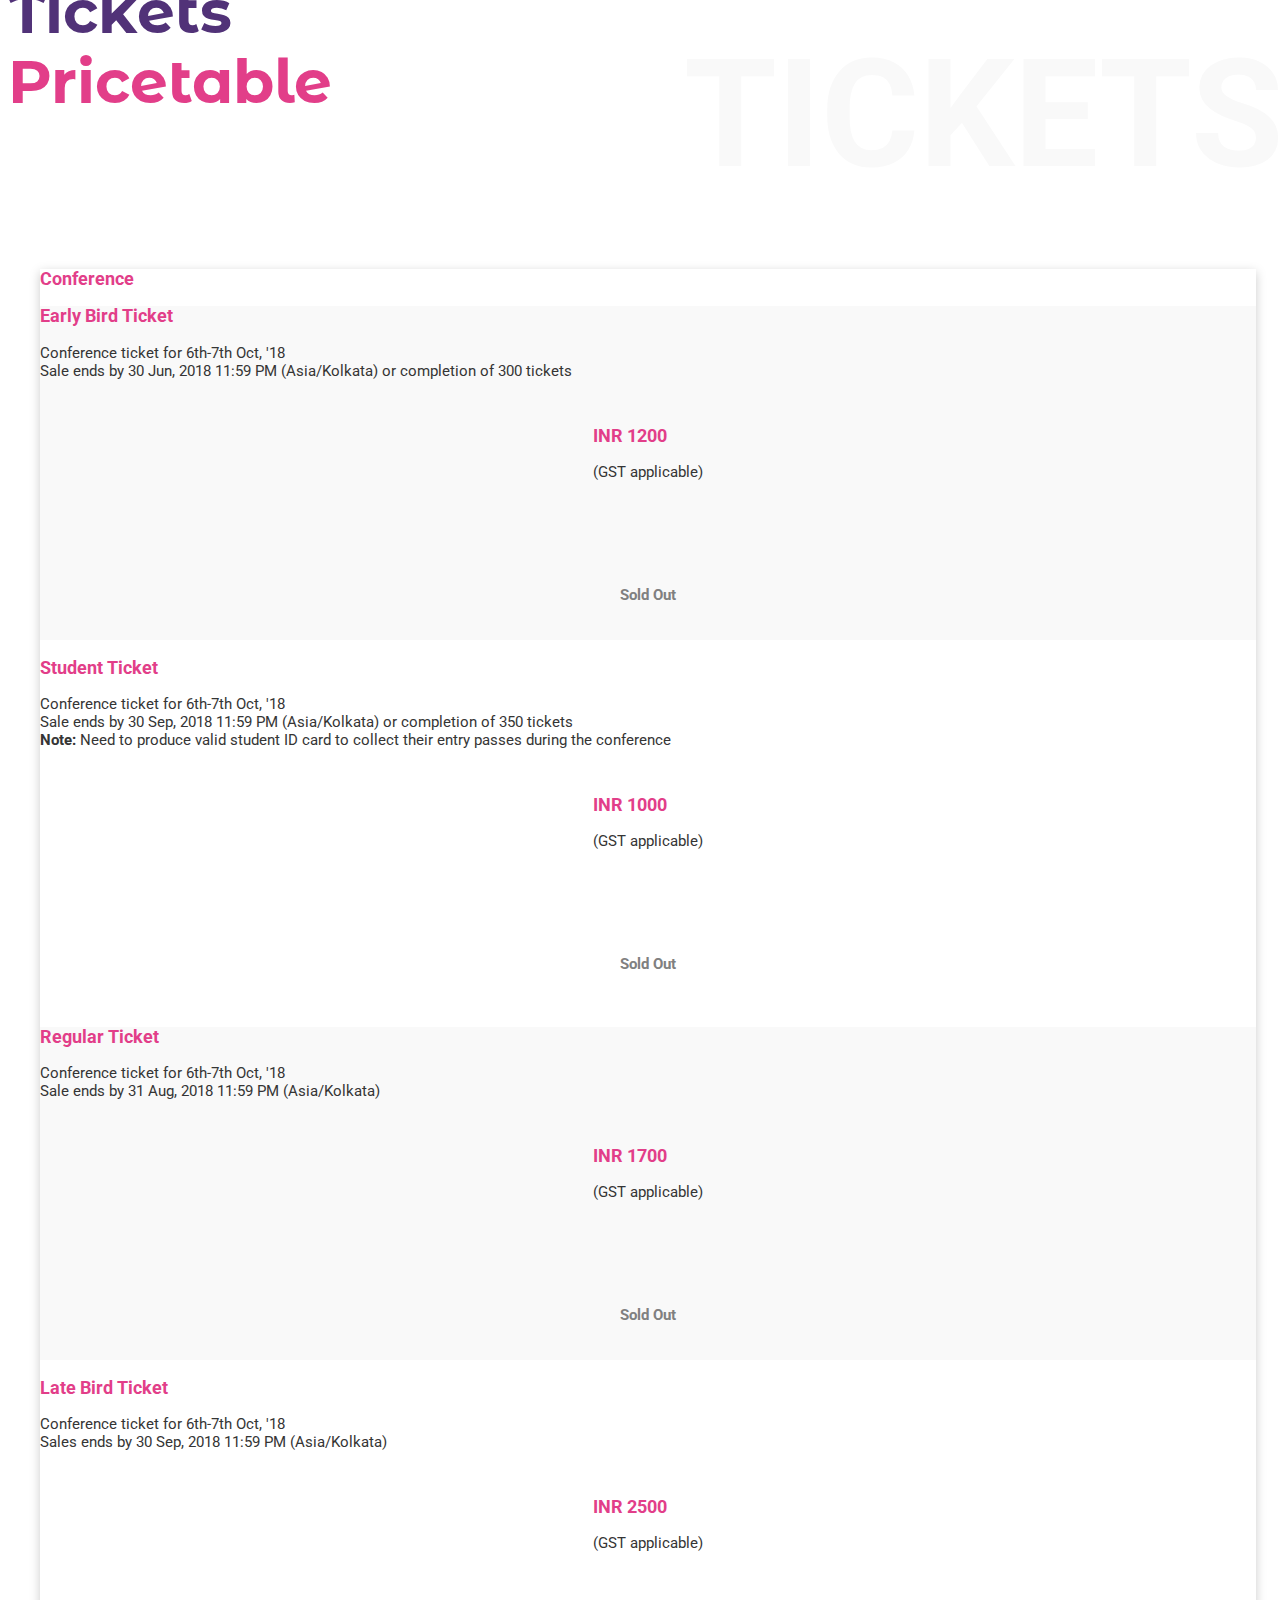
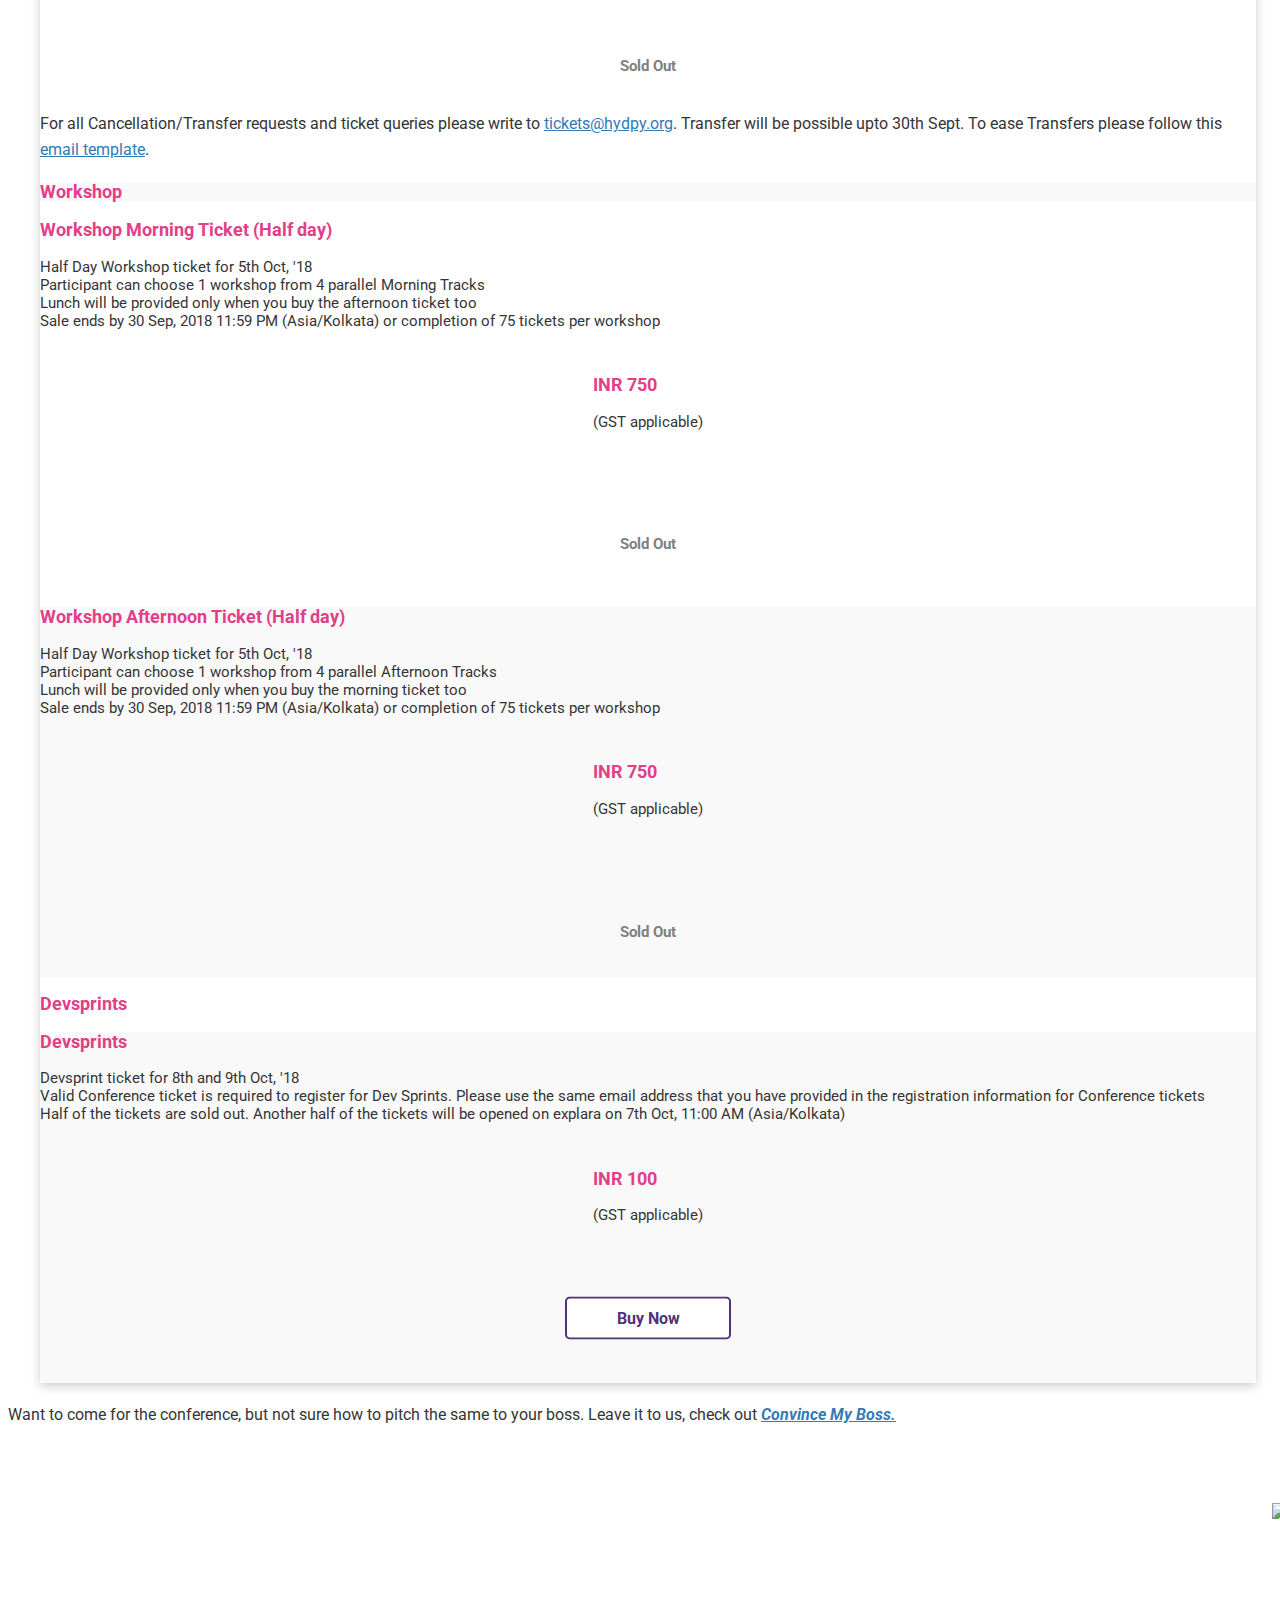
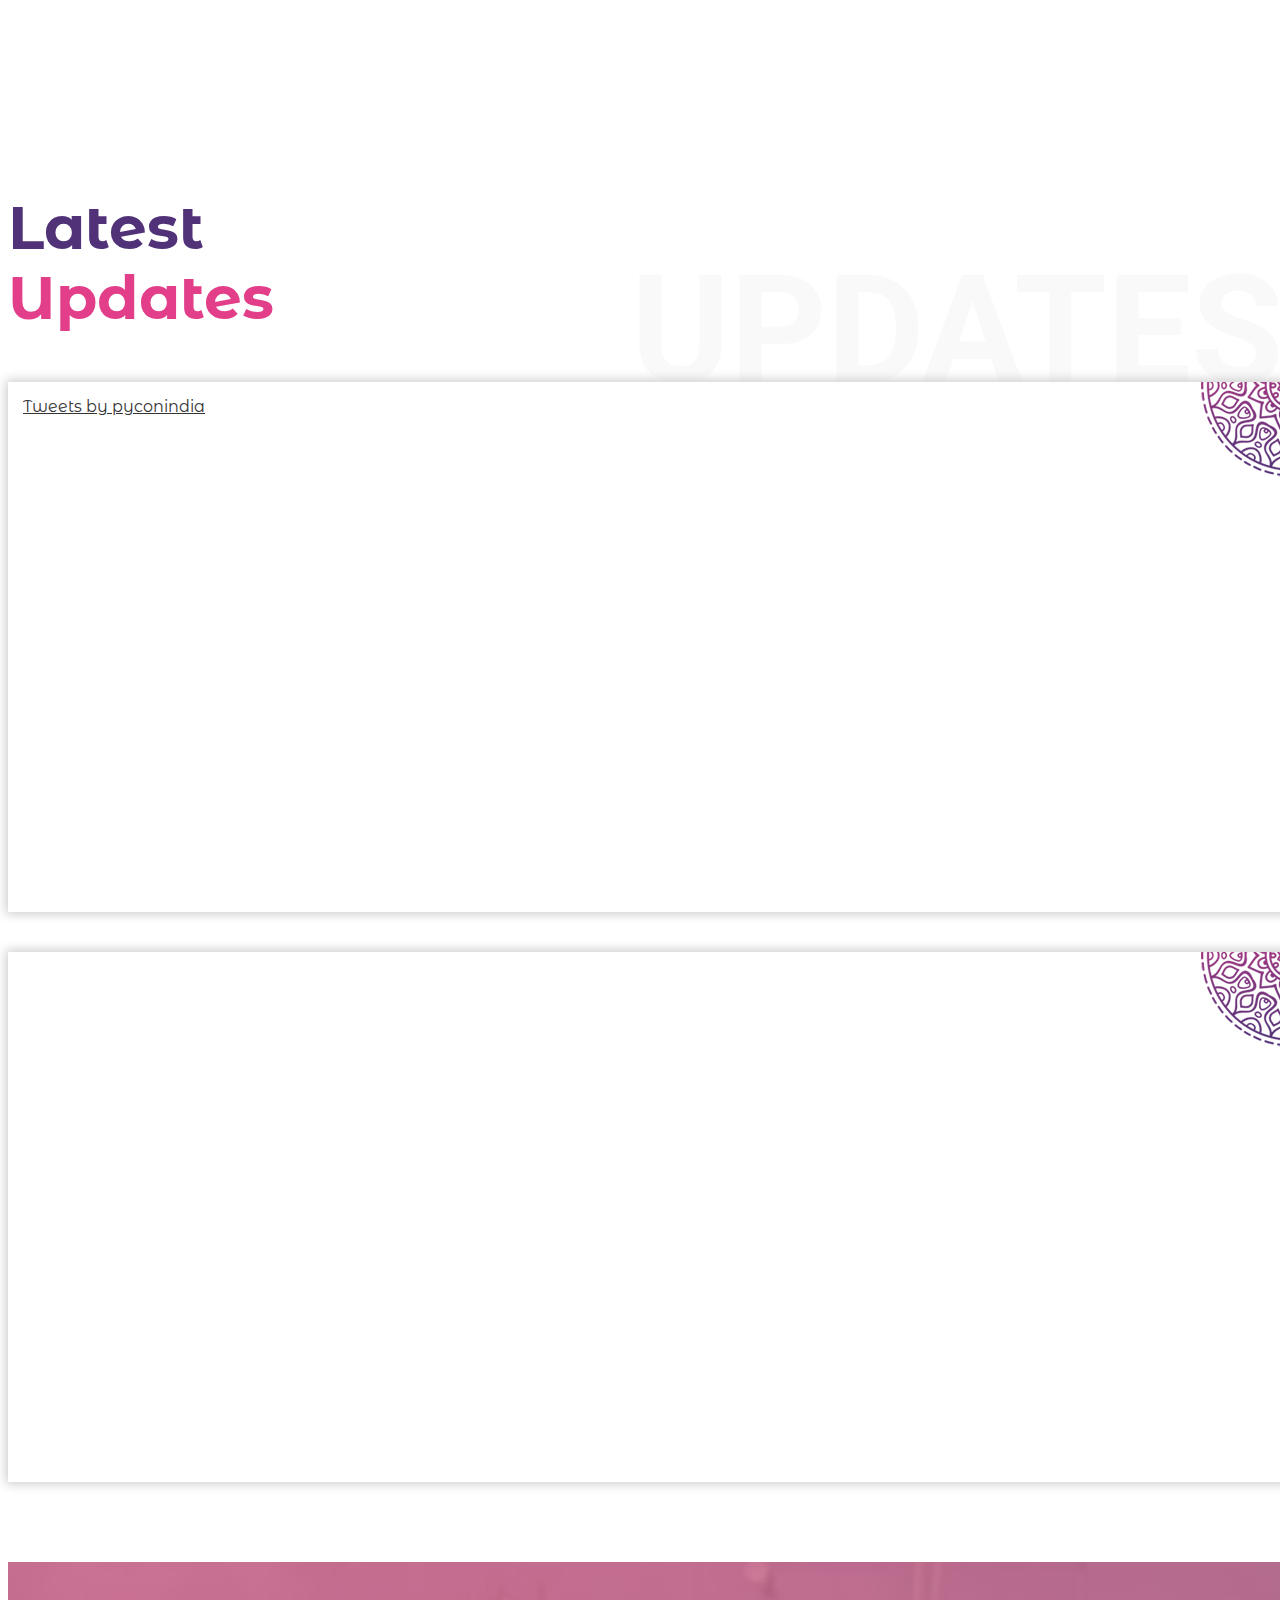
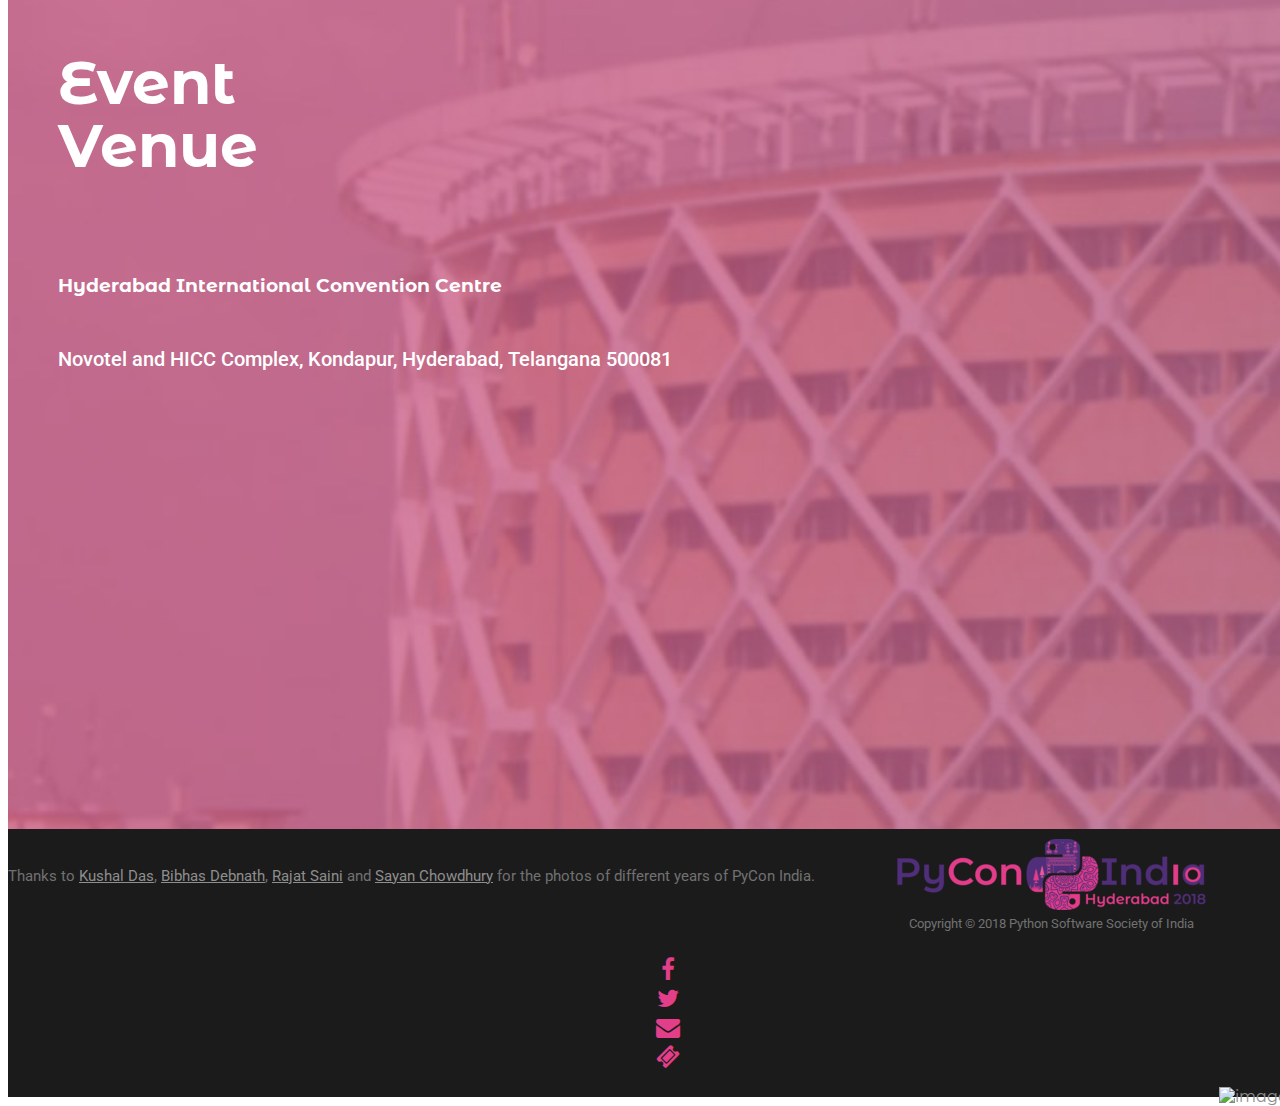
==== commit d6462fdd: "Put Buy Now button for Devsprints tickets" ====
--- a/index.html
+++ b/index.html
@@ -585,7 +585,7 @@
                         <h3 class="time">Devsprints</h3>
                             Devsprint ticket for 8th and 9th Oct, '18<br/>
                             Valid Conference ticket is required to register for Dev Sprints. Please use the same email address that you have provided in the registration information for Conference tickets<br/>
-                            Half of the tickets are sold out. Another half of the tickets will be opened on 7th Oct, 11:00 AM (Asia/Kolkata)
+                            Half of the tickets are sold out. Another half of the tickets will be opened on explara on 7th Oct, 11:00 AM (Asia/Kolkata)
                       </div>
                       <div class="col-md-2 col-xs-12 text-center ticket-column">
                         <span class="center-align">
@@ -594,7 +594,7 @@
                         </span>
                       </div>
                       <div class="col-md-3 col-xs-12 text-center ticket-column">
-                        <h4 class="coming-soon-text center-align">Coming Soon !</h4>
+                        <a href="https://in.explara.com/e/pycon-india-2018/" target="_blank" class="button button--quidel button--round-s text center-align">Buy Now</a>
                       </div>
                     </div>
                   </div>
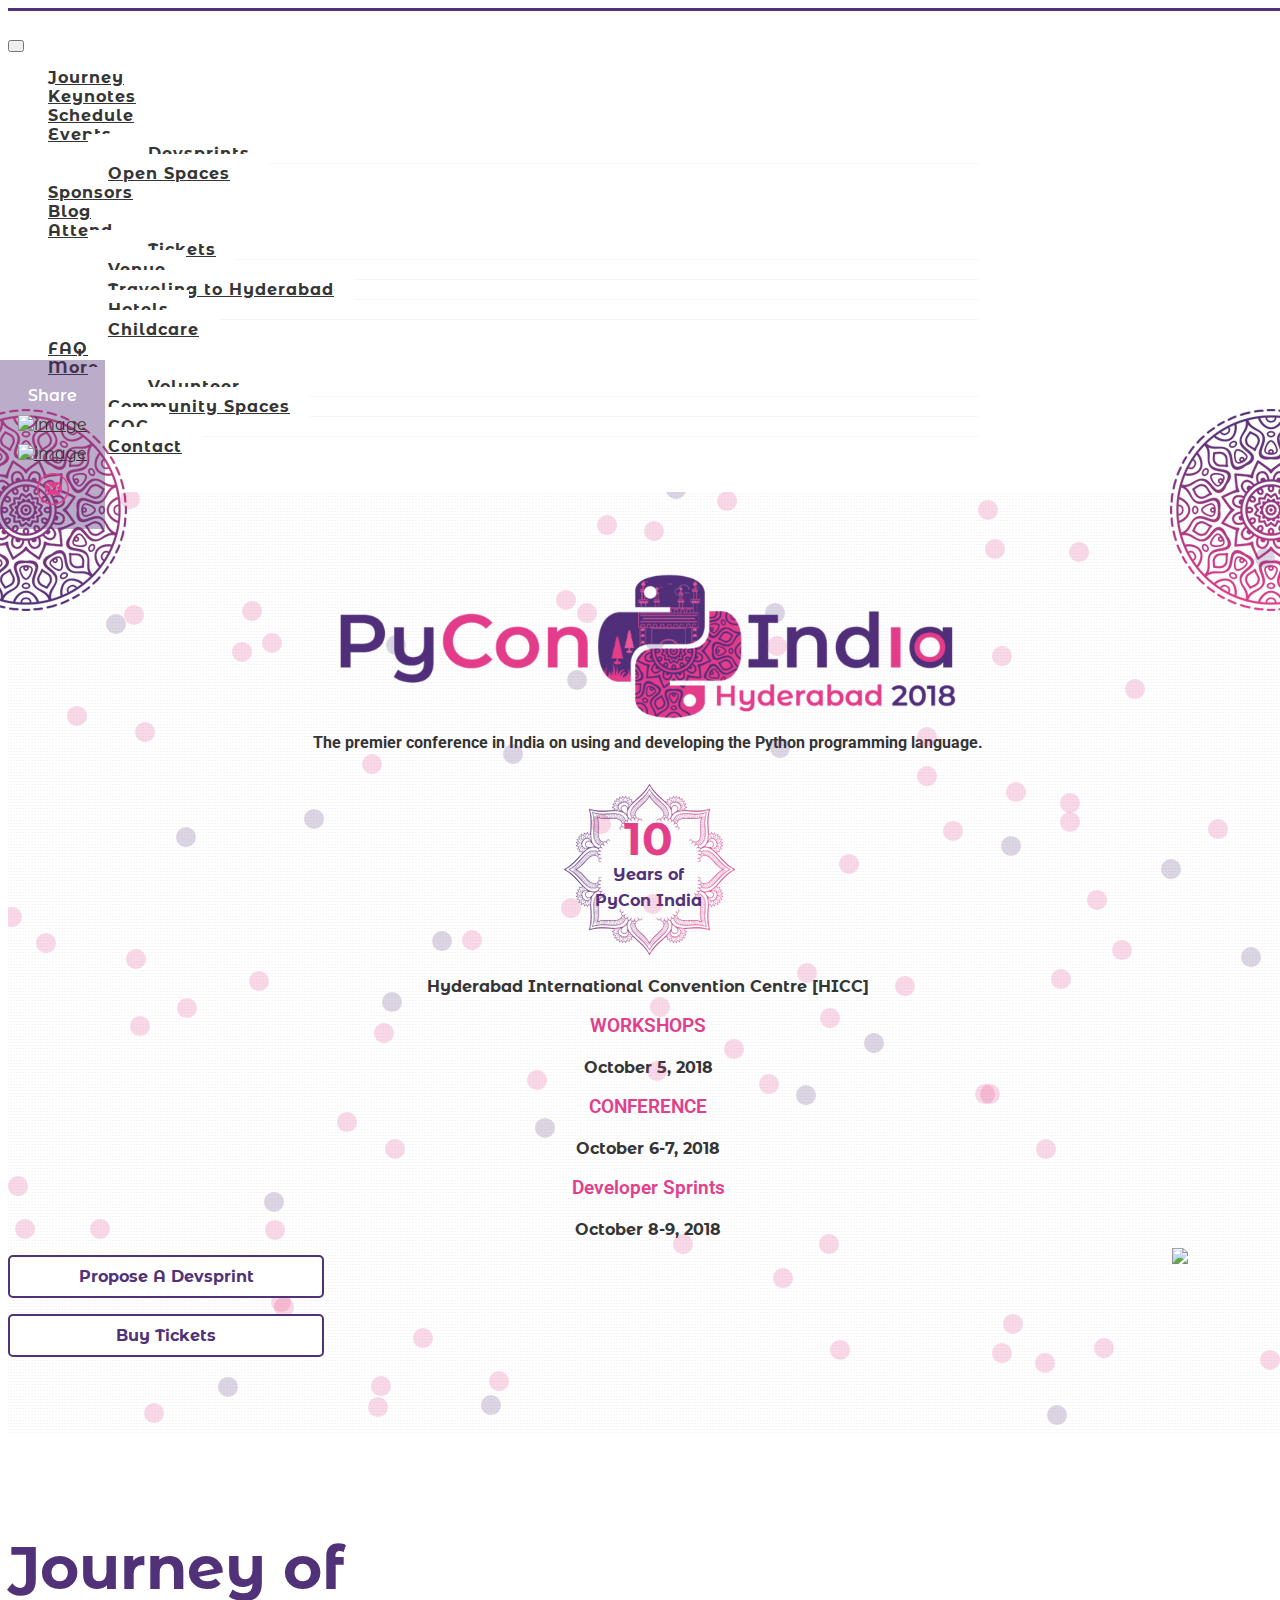
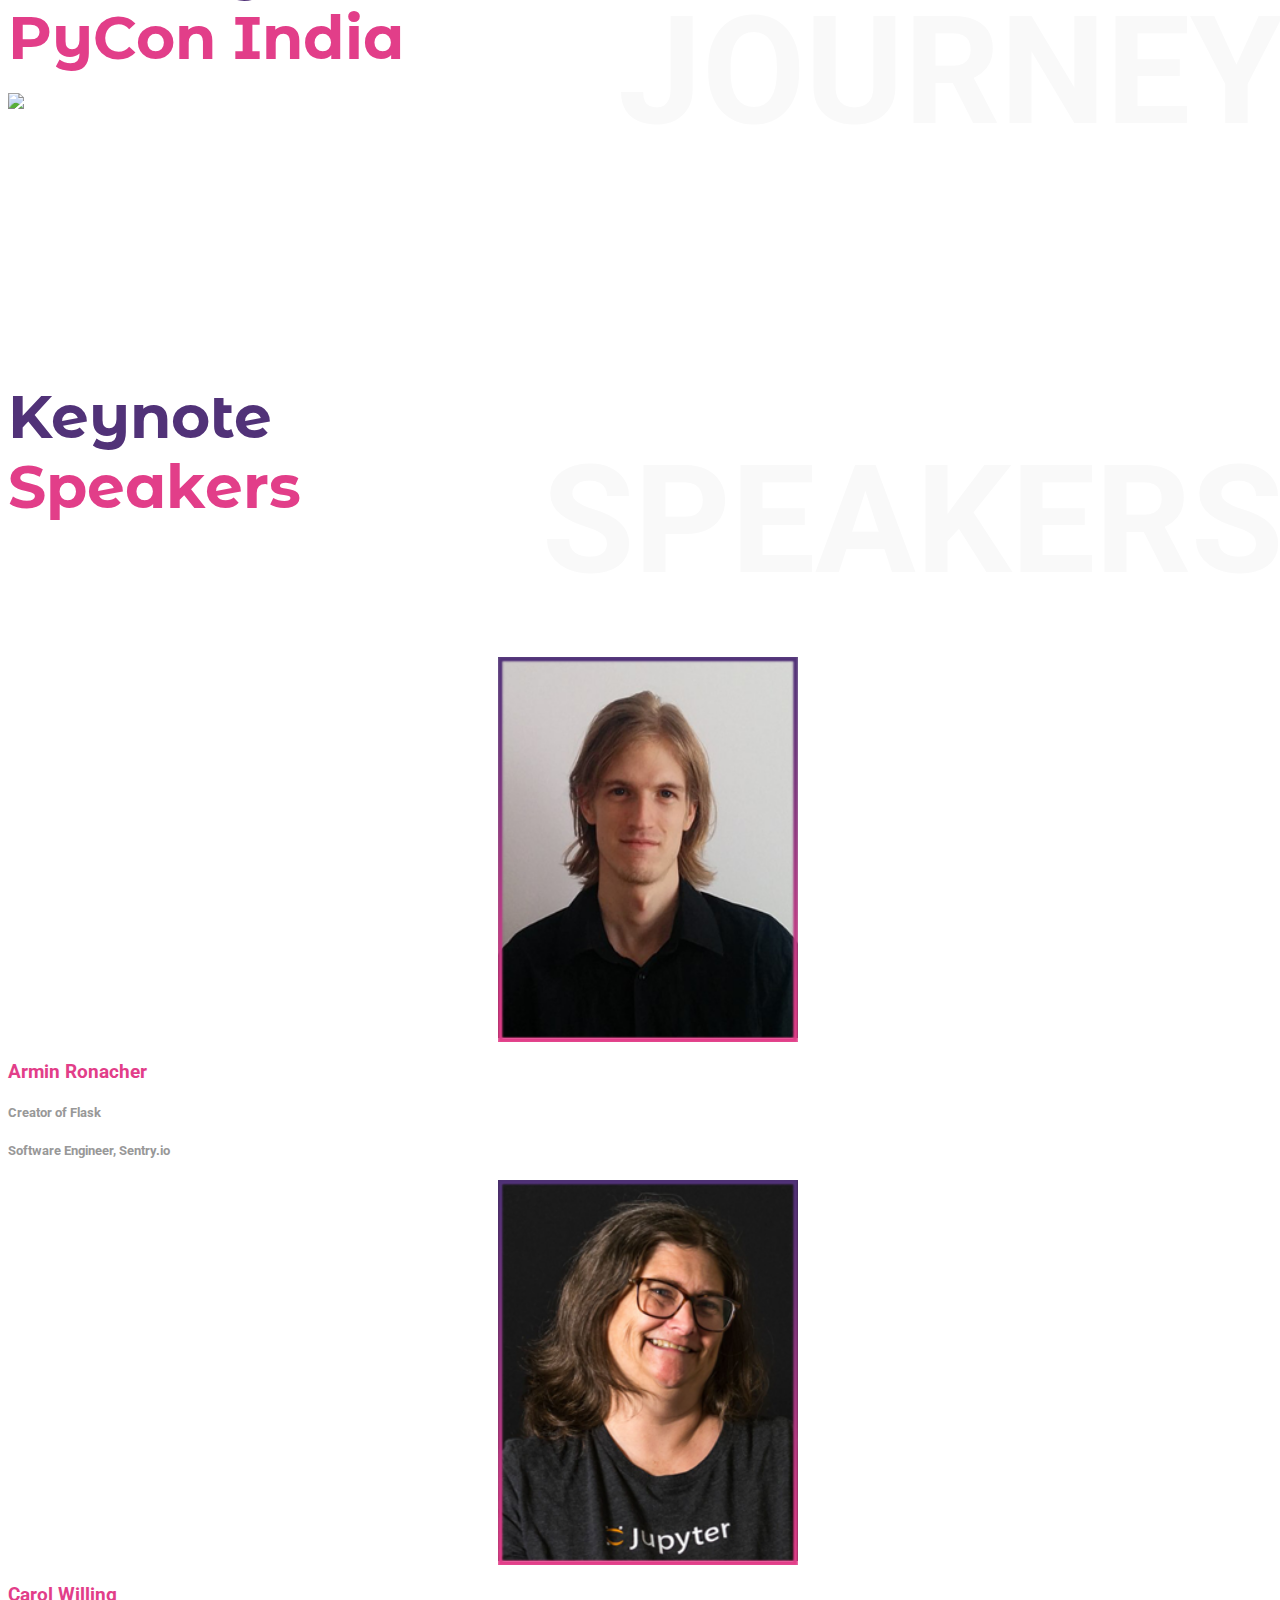
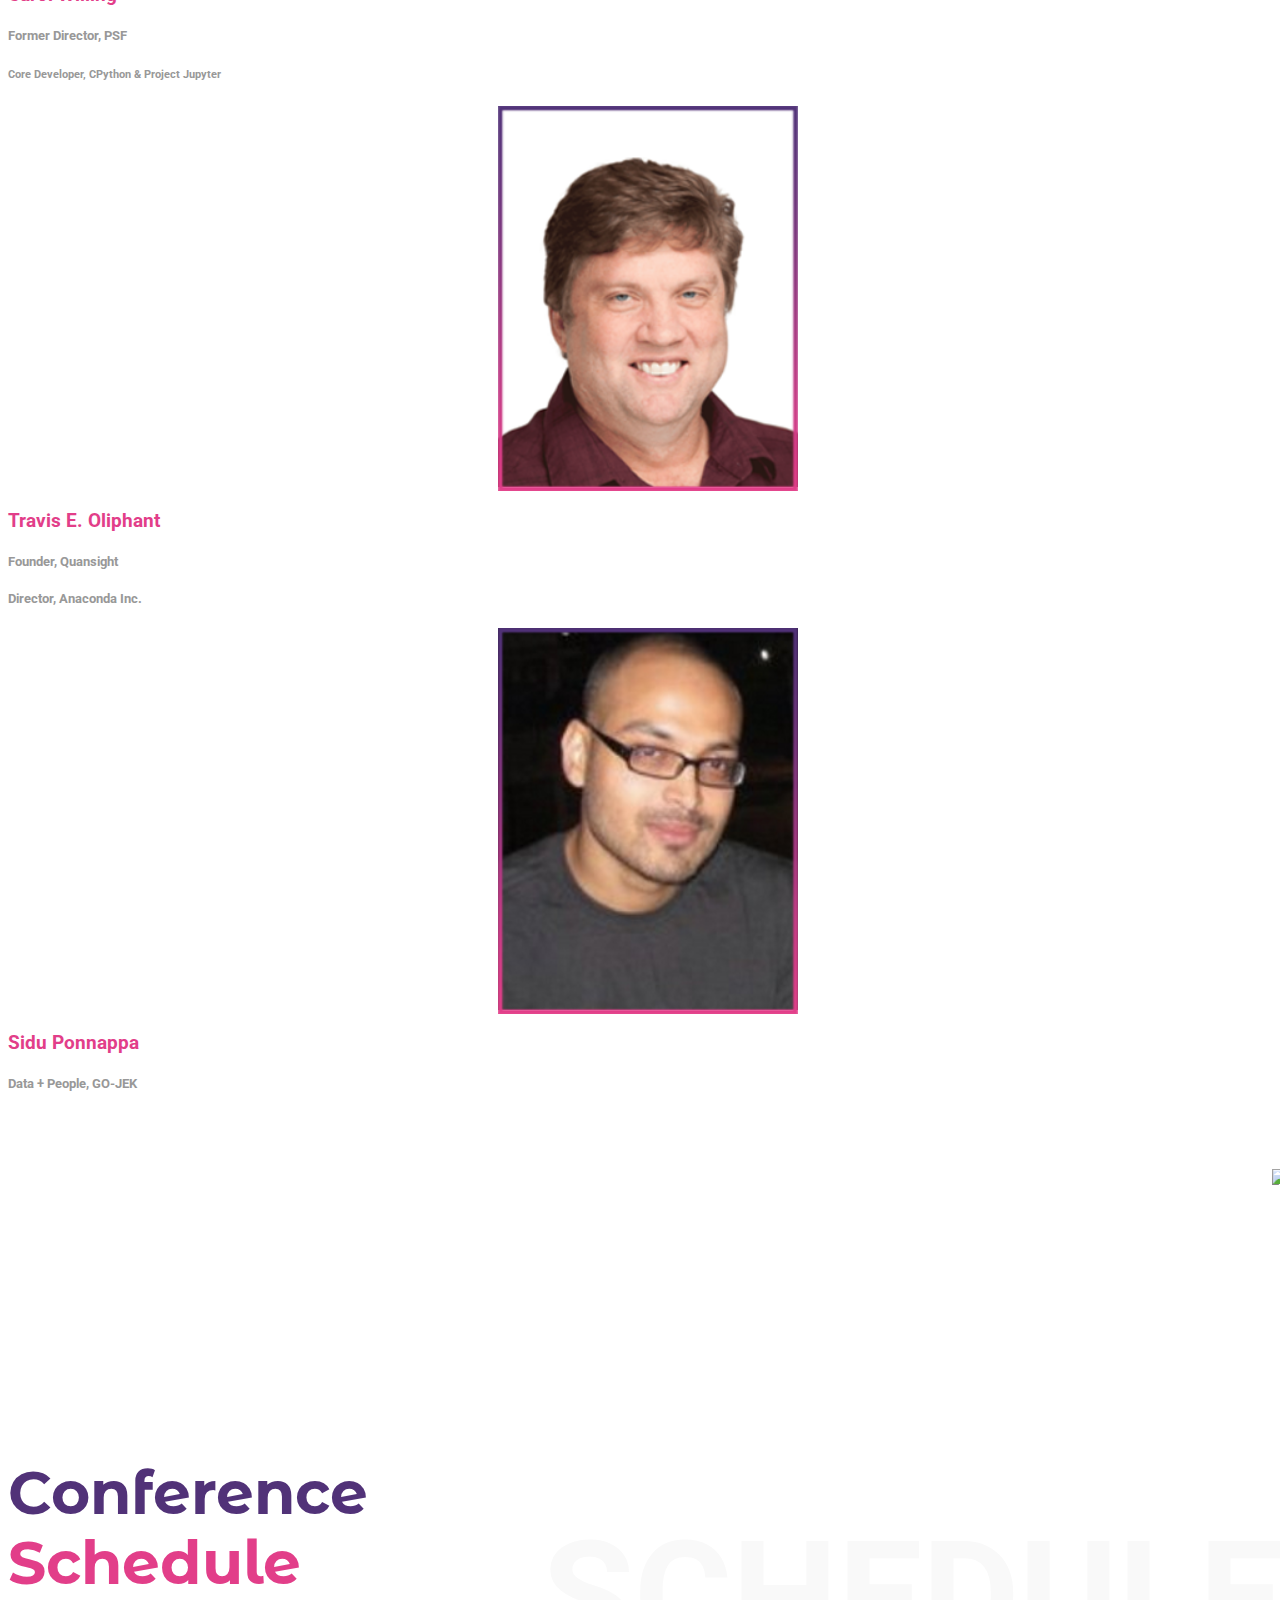
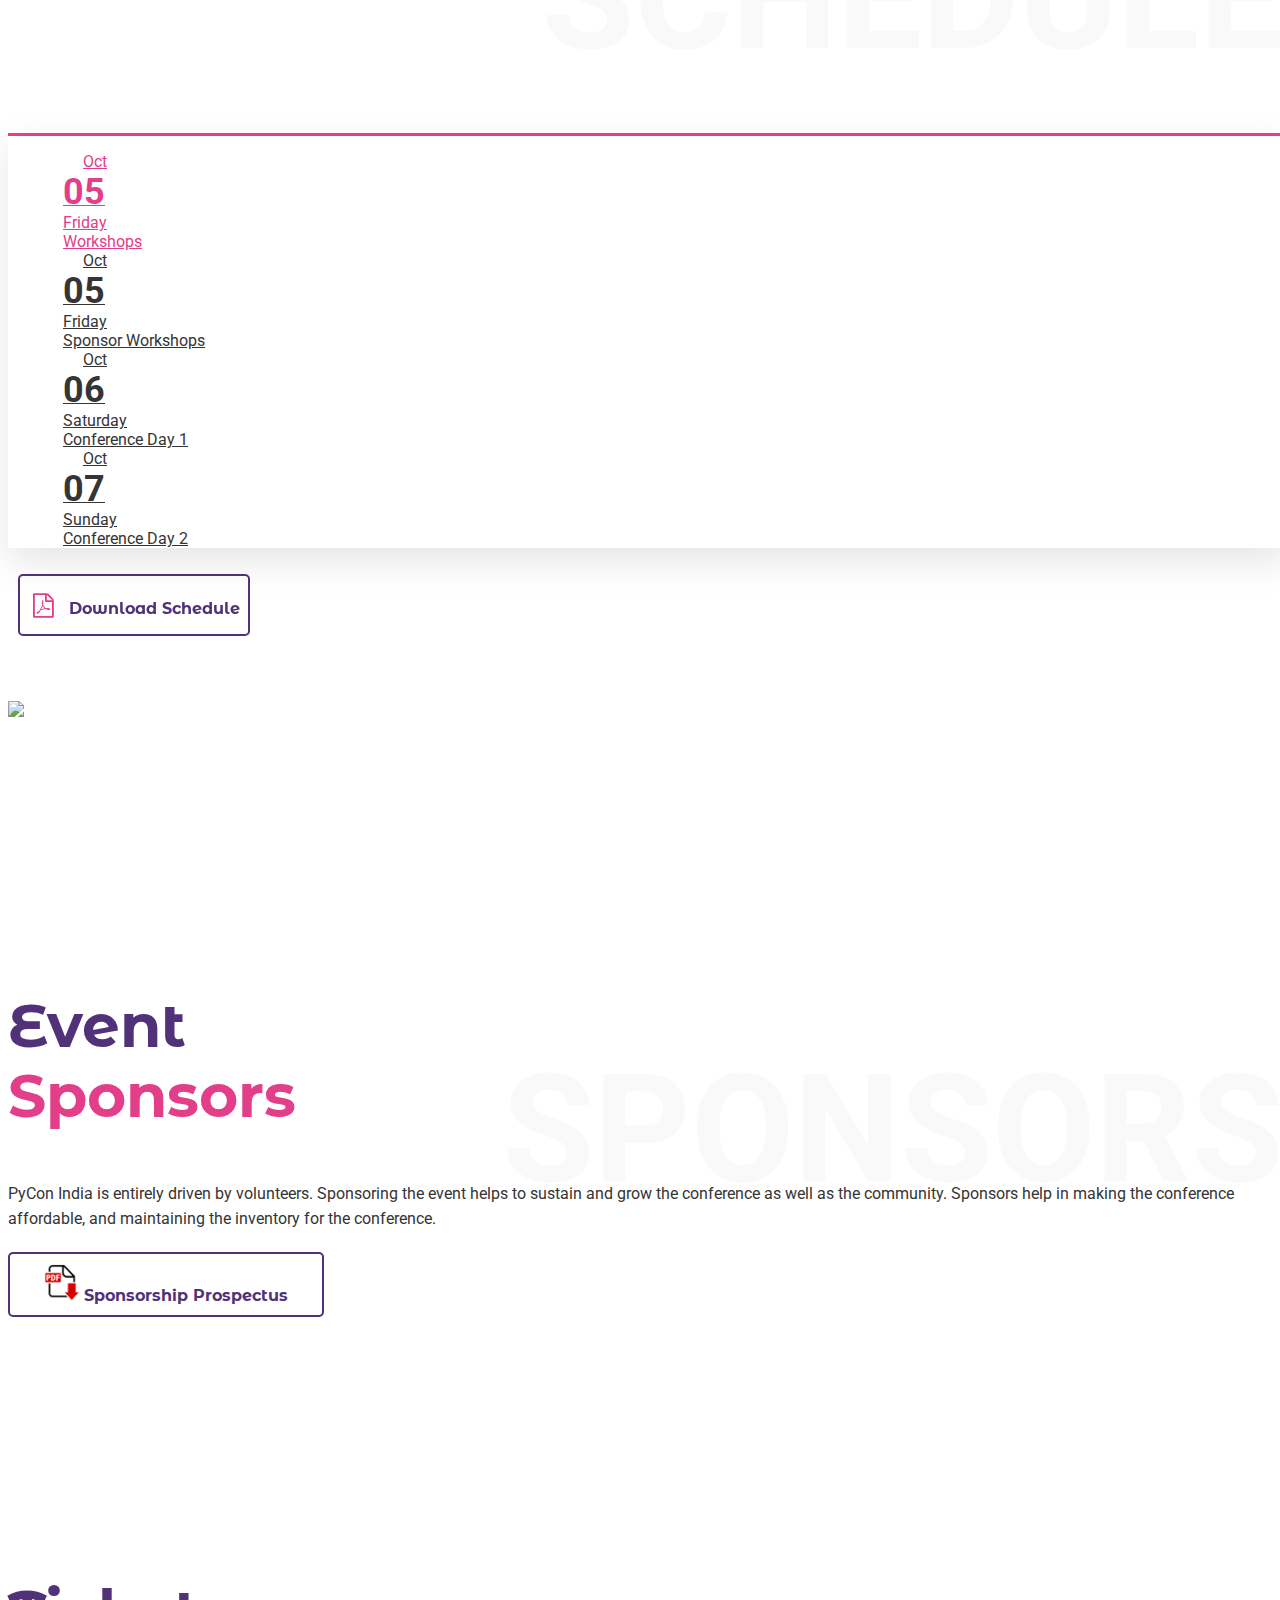
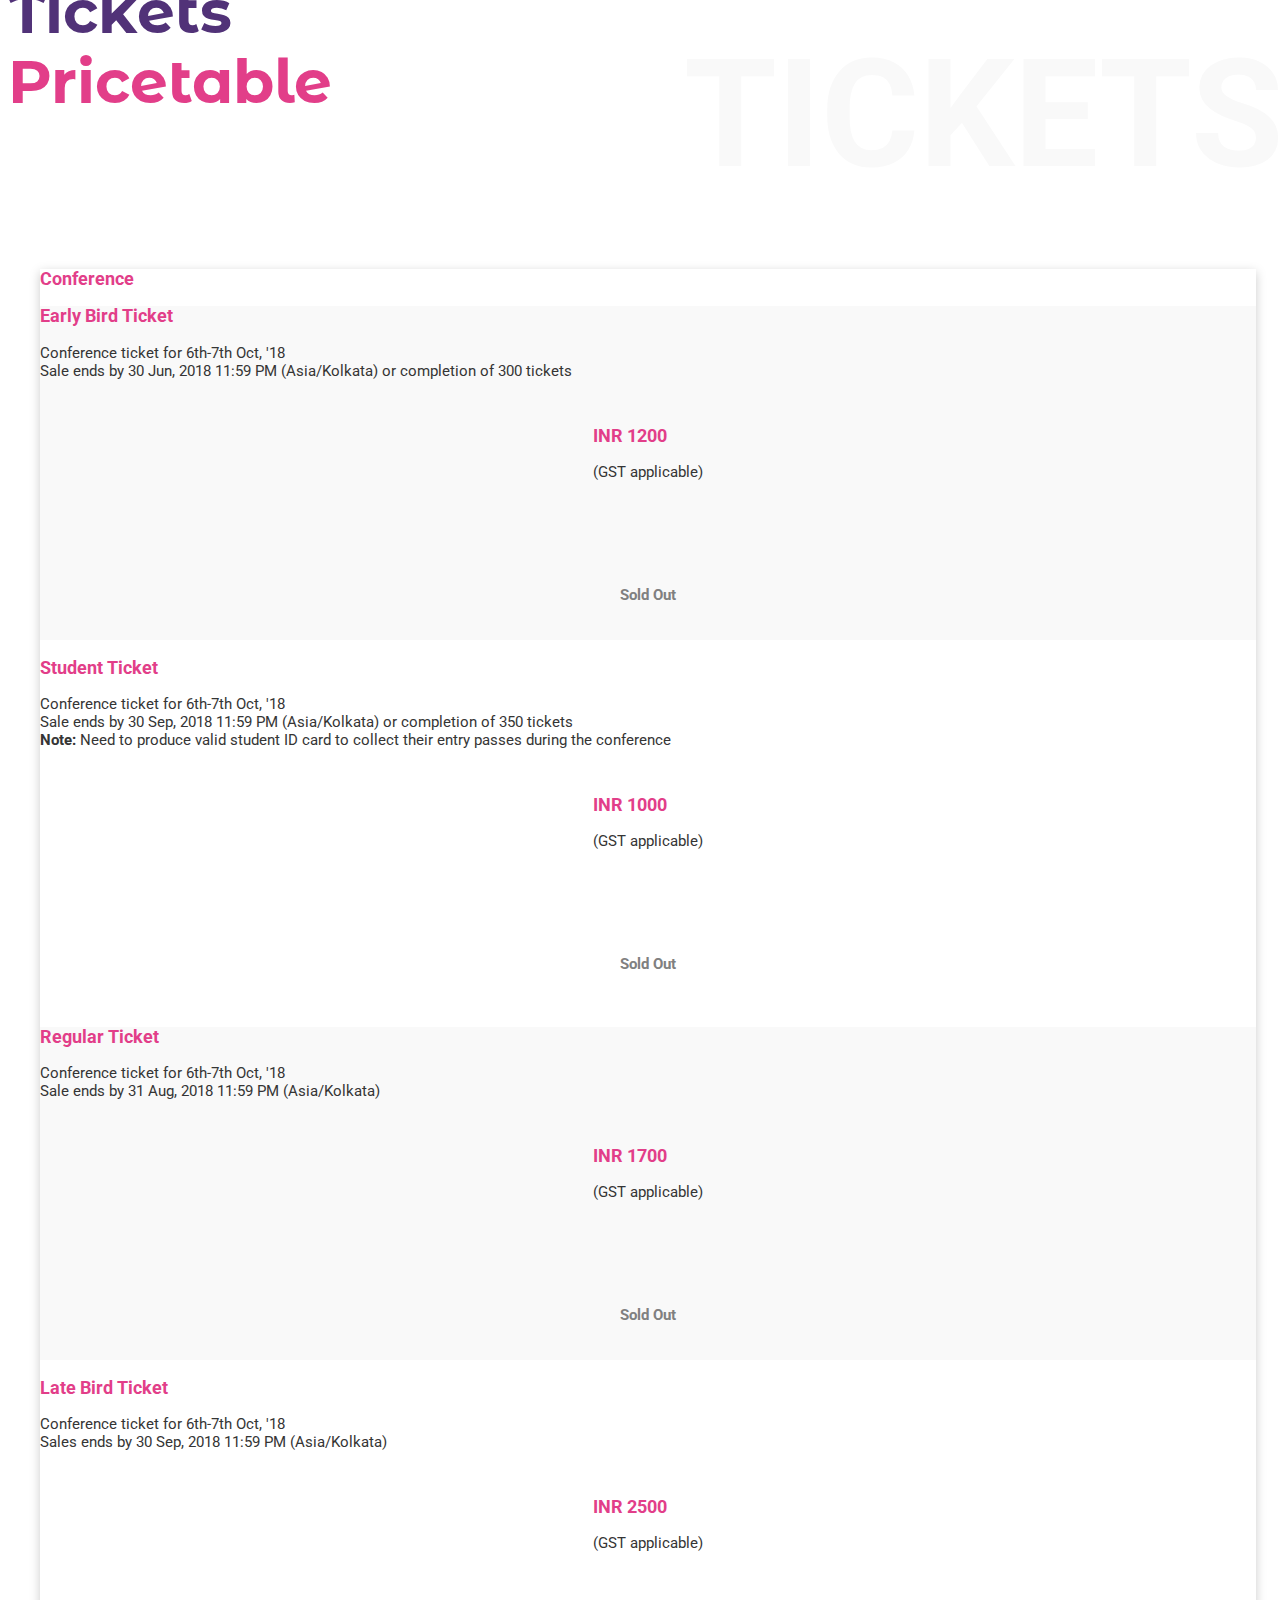
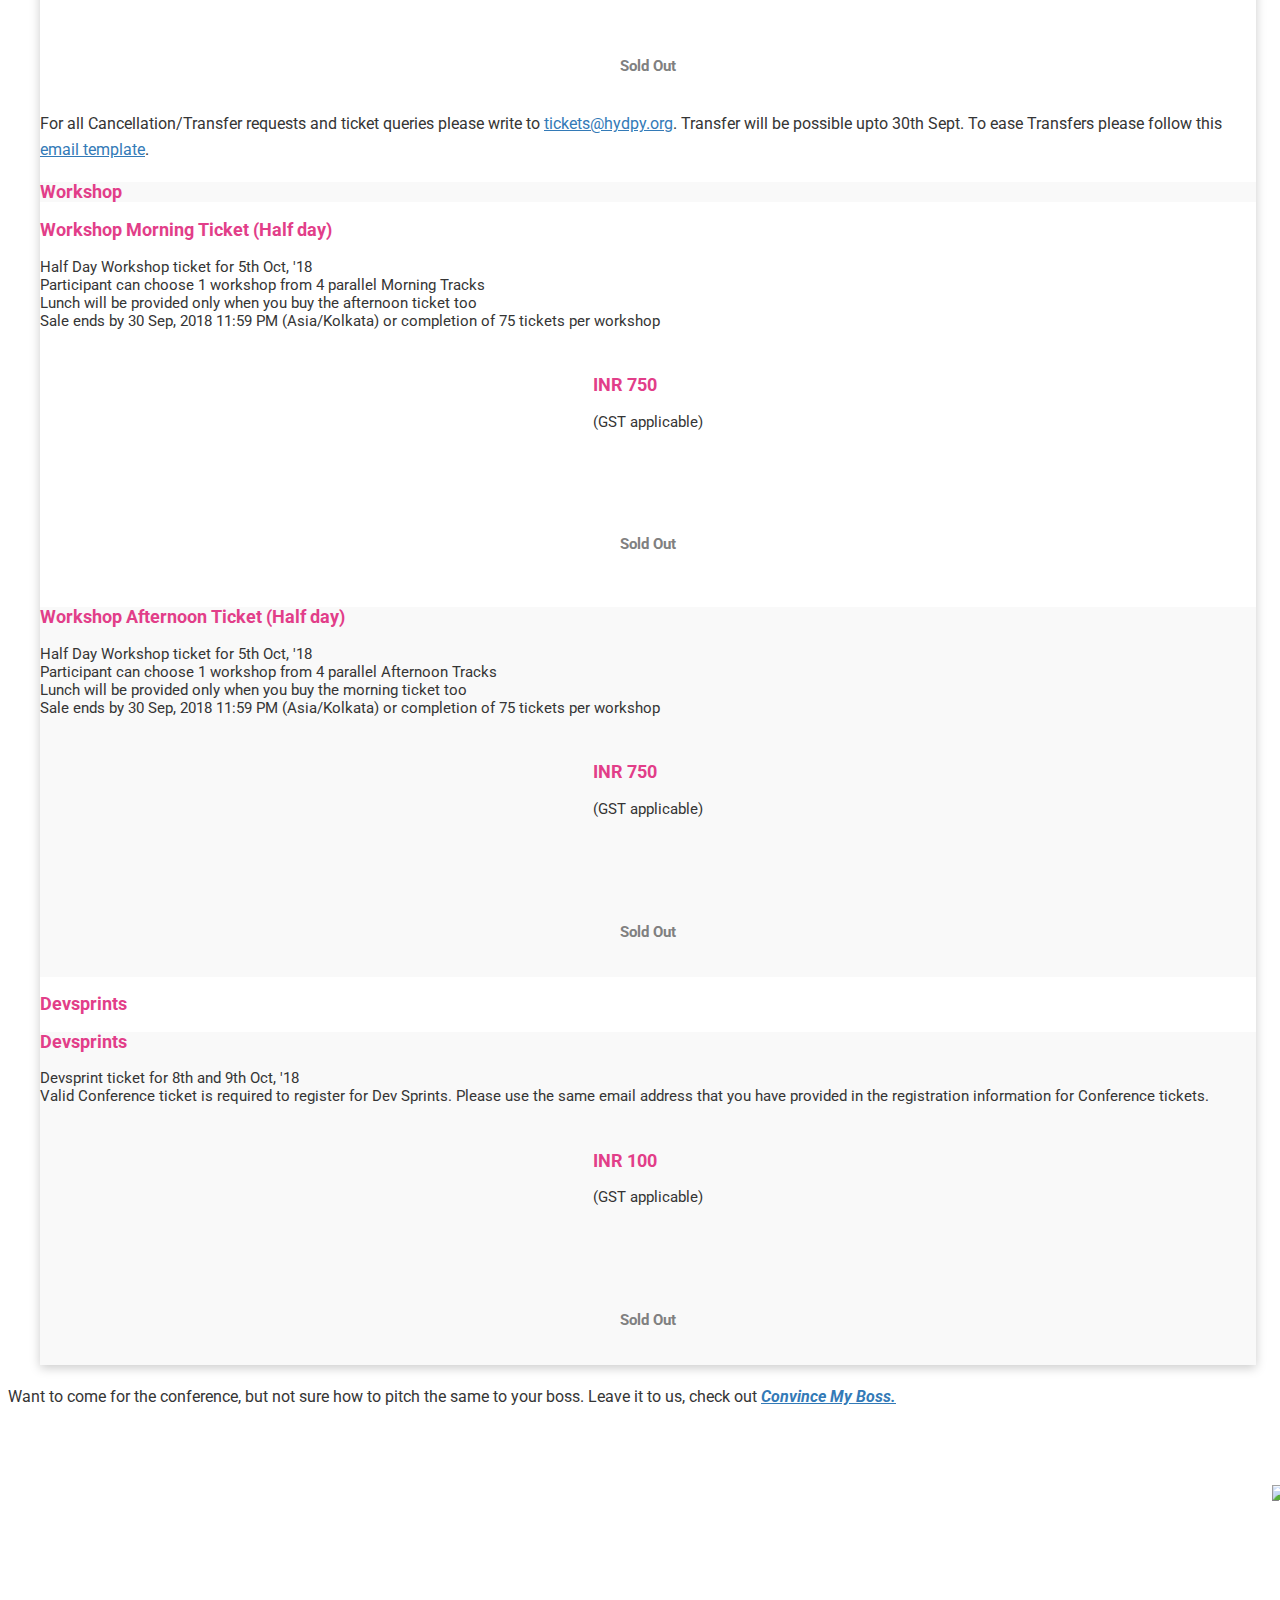
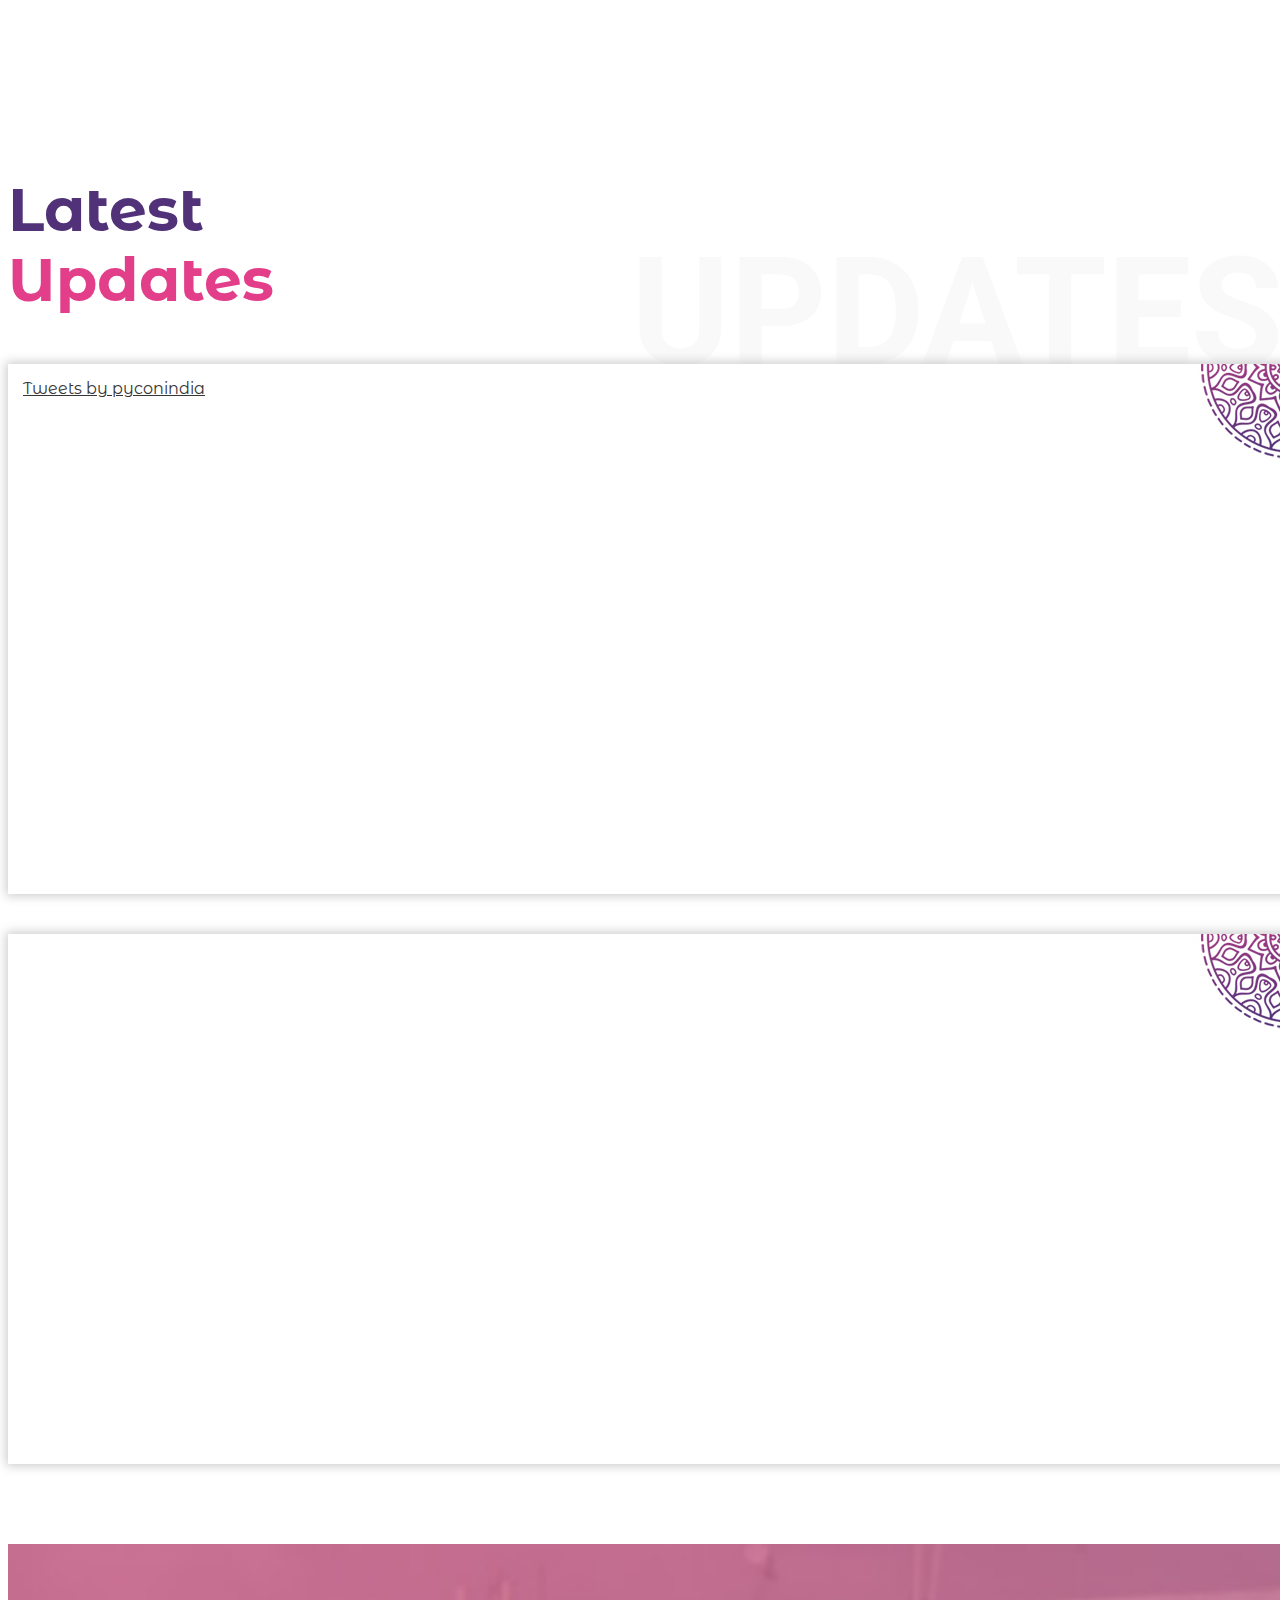
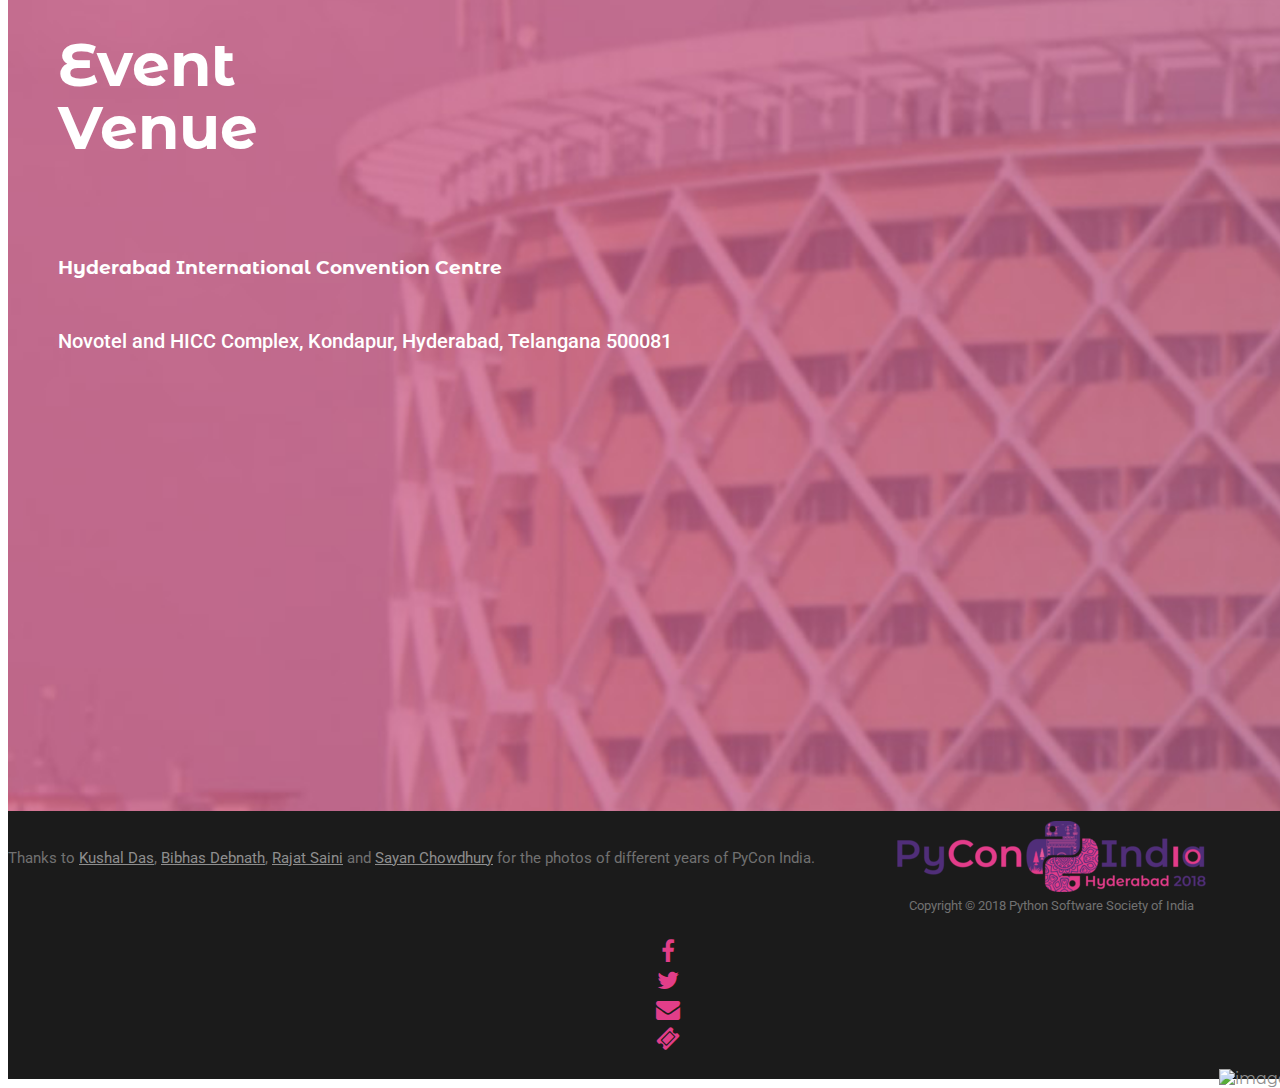
==== commit dcb6d232: "Dev sprint tickets sold out (#218)" ====
--- a/index.html
+++ b/index.html
@@ -584,8 +584,7 @@
                       <div class="col-md-7 col-xs-12">
                         <h3 class="time">Devsprints</h3>
                             Devsprint ticket for 8th and 9th Oct, '18<br/>
-                            Valid Conference ticket is required to register for Dev Sprints. Please use the same email address that you have provided in the registration information for Conference tickets<br/>
-                            Half of the tickets are sold out. Another half of the tickets will be opened on explara on 7th Oct, 11:00 AM (Asia/Kolkata)
+                            Valid Conference ticket is required to register for Dev Sprints. Please use the same email address that you have provided in the registration information for Conference tickets.<br/>
                       </div>
                       <div class="col-md-2 col-xs-12 text-center ticket-column">
                         <span class="center-align">
@@ -594,7 +593,7 @@
                         </span>
                       </div>
                       <div class="col-md-3 col-xs-12 text-center ticket-column">
-                        <a href="https://in.explara.com/e/pycon-india-2018/" target="_blank" class="button button--quidel button--round-s text center-align">Buy Now</a>
+                        <h4 class="sold-out-text center-align">Sold Out</h4>
                       </div>
                     </div>
                   </div>
